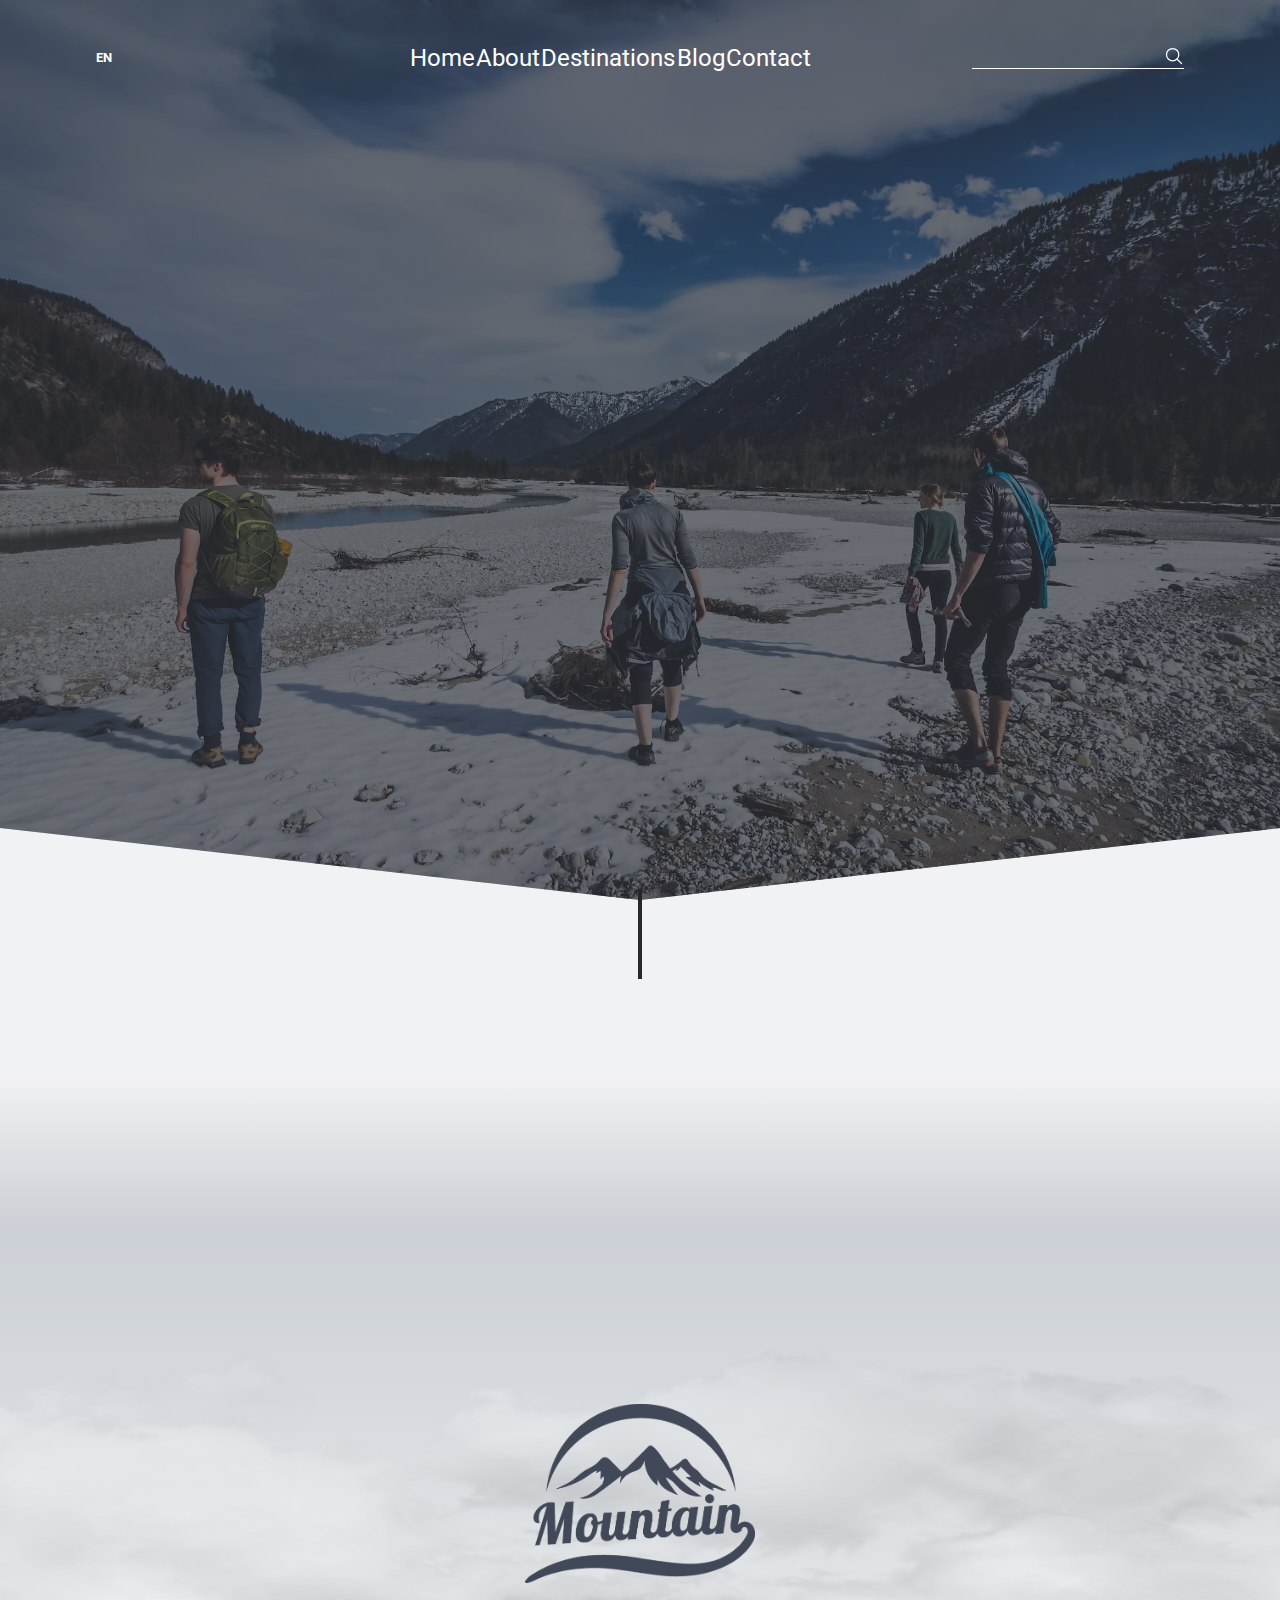
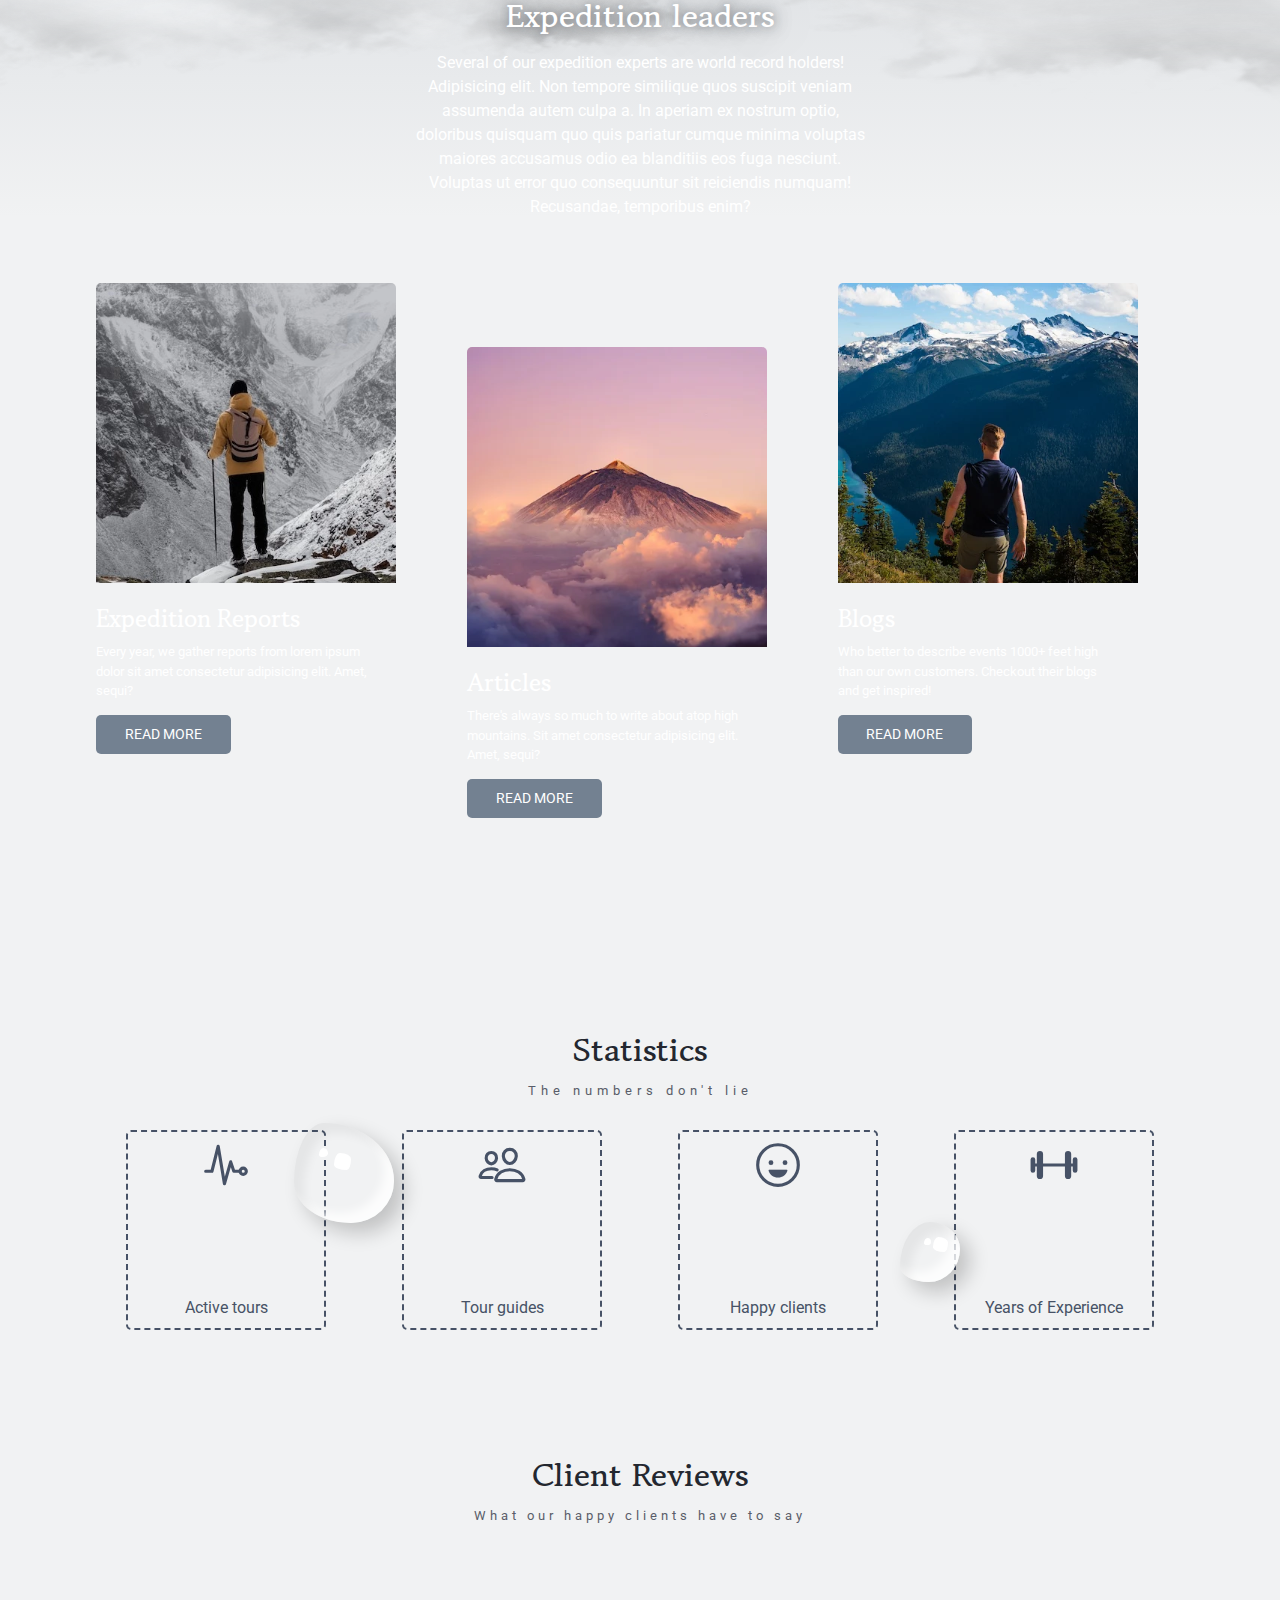
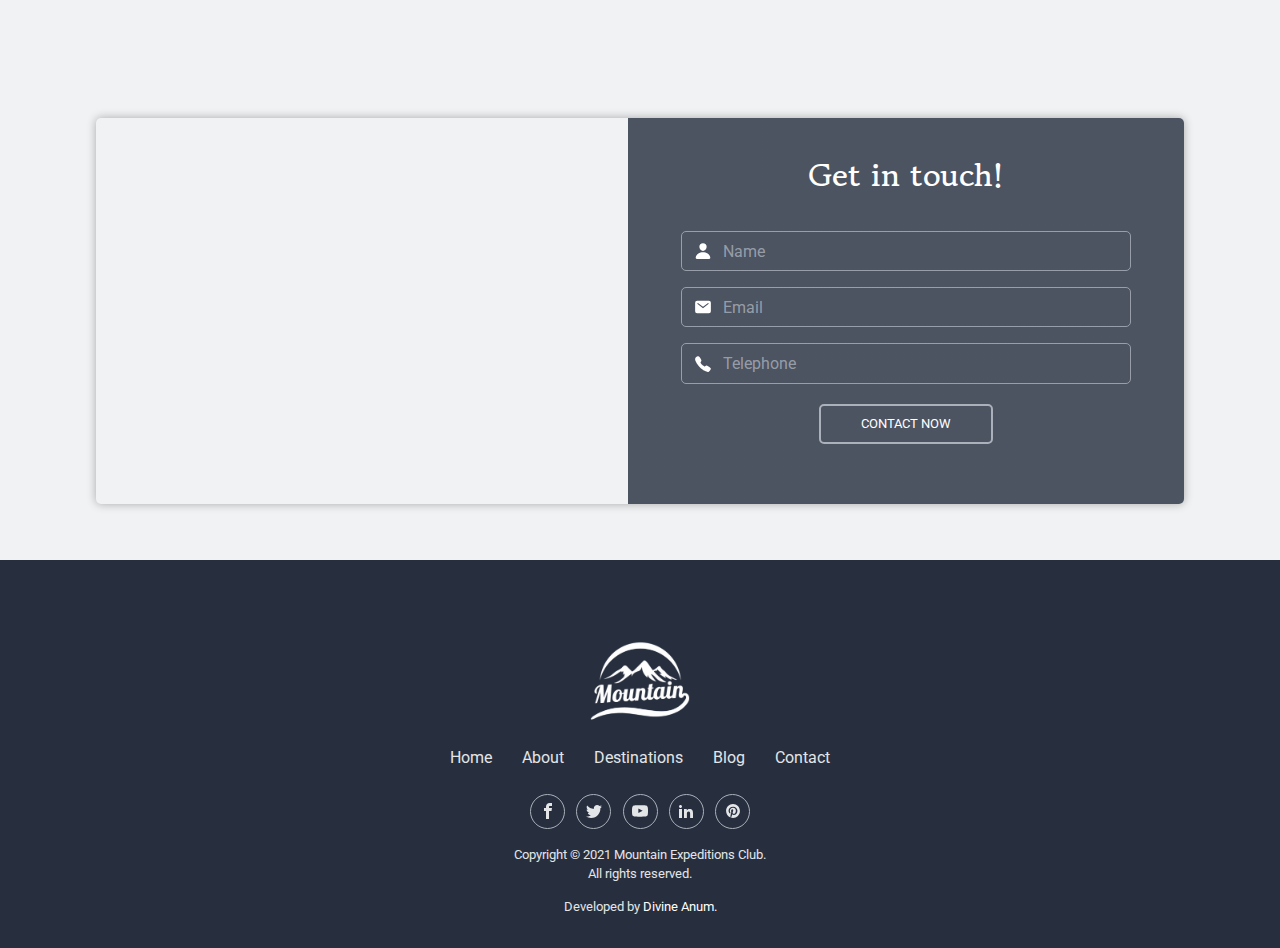
==== src/index.html @ 3cdc239f "css minified and autoprefixed" ====
<!DOCTYPE html>
<html lang="en">
    <head>
        <meta charset="UTF-8" />
        <meta http-equiv="X-UA-Compatible" content="IE=edge" />
        <meta name="viewport" content="width=device-width, initial-scale=1.0" />
        <title>Mountain Expedition Club</title>
        <!-- Google font -->
        <link rel="preconnect" href="https://fonts.googleapis.com" />
        <link rel="preconnect" href="https://fonts.gstatic.com" crossorigin />
        <link href="https://fonts.googleapis.com/css2?family=Gowun+Batang:wght@400;700&family=Roboto:ital,wght@0,300;0,400;1,700;1,900&display=swap" rel="stylesheet" />
        <!-- CSS -->
        <link rel="stylesheet" href="./style.prefix.min.css" />
        <!-- Javascript -->
        <script src="./script.js" defer></script>
    </head>
    <body id="body">

        <!-- Header -->
        <header class="header">
            <nav class="header__main-nav">
                <div class="header__nav-content container">
                    <button type="button" class="header__toggle-btn">
                        <svg class="header__toggle-icon" xmlns="http://www.w3.org/2000/svg" viewBox="0 0 512 512"><line class="line1" x1="80" y1="160" x2="432" y2="160" style="fill:none;stroke-linecap:round;stroke-miterlimit:10;stroke-width:32px"/><line class="line2" x1="80" y1="256" x2="432" y2="256" style="fill:none;stroke-linecap:round;stroke-miterlimit:10;stroke-width:32px"/><line class="line3" x1="80" y1="352" x2="432" y2="352" style="fill:none;stroke-linecap:round;stroke-miterlimit:10;stroke-width:32px"/></svg>
                    </button>
                    <span class="header__language">EN</span>
                    <div class="header__search-wrapper">
                        <input class="header__search" type="text" aria-label="Search">
                        <svg class="header__search-icon" xmlns="http://www.w3.org/2000/svg" viewBox="0 0 512 512"><path d="M221.09,64A157.09,157.09,0,1,0,378.18,221.09,157.1,157.1,0,0,0,221.09,64Z" style="fill:none;stroke-miterlimit:10;stroke-width:32px"/><line x1="338.29" y1="338.29" x2="448" y2="448" style="fill:none;stroke-linecap:round;stroke-miterlimit:10;stroke-width:32px"/></svg>
                    </div>
                    <div class="header__nav-list-container">
                        <ul class="header__nav-list">
                            <li class="header__nav-list-item" style="--i: 1"><a href="#">Home</a></li>
                            <li class="header__nav-list-item" style="--i: 2"><a href="#">About</a></li>
                            <li class="header__nav-list-item" style="--i: 3"><a href="#">Destinations</a></li>
                            <li class="header__nav-list-item" style="--i: 4"><a href="#">Blog</a></li>
                            <li class="header__nav-list-item" style="--i: 5"><a href="#">Contact</a></li>
                        </ul>
                    </div>
                </div>
            </nav>
            
            <div class="header__banner">
                <div class="container header__banner-text-wrapper">
                    <img class="header__banner-logo banner fade-in-top" src="./assets/logos/mountain-logo-white.png" alt="Mountain logo">
                    <h1 class="header__heading banner fade-in-left delay-p5">Welcome to Mountain<br> Expeditions Club!</h1>
                    <p class="header__intro-text banner fade-in-bottom delay-1">Overseers Expeditions, Mountain Challenges<br> Private Guiding & Instructing</p>
                </div>
            </div>
        </header>
        <!-- End Header -->

        <!-- Had to put it outside to prevent clipping -->
        <a class="back-to-top-btn" href="#">
            <svg class="back-to-top-icon" xmlns="http://www.w3.org/2000/svg" viewBox="0 0 512 512"><path d="M414,321.94,274.22,158.82a24,24,0,0,0-36.44,0L98,321.94c-13.34,15.57-2.28,39.62,18.22,39.62H395.82C416.32,361.56,427.38,337.51,414,321.94Z"/></svg>
        </a>
        
        <!-- About Section -->
        <section class="about">
            <div class="container">
                <h2 class="about__heading fade fade-in-bottom">About Us</h2>
                <div class="row">
                    <div class="col">
                        <p class="about__text fade fade-in-left delay-p5"><strong>Mountain Expedition</strong> is a fast growing Swiss-based group founded
                            by an extraterrestrial. Lorem ipsum dolor sit amet consectetur adipisicing elit. Totam, quas.
                        </p>
                        <p class="about__text fade fade-in-right delay-1">Our work <strong>culture</strong> is second to none dolor, sit amet consectetur adipisicing elit. Inventore delectus aliquid, similique error ratione nisi.</p>
                    </div>
                    <div class="col">
                        <p class="about__text fade fade-in-bottom delay-p5">We <strong>prioritize</strong> customer satisfaction dolor sit amet consectetur adipisicing elit. Rem itaque nostrum quod iusto! Sint amet adipisci modi voluptatum iste qui. Maxime ex temporibus vitae praesentium dolorum quas sed inventore dolore?</p>
                        <a href="#" class="about__about-btn fade fade-in-bottom delay-1">Learn More</a>
                    </div>
                </div>
            </div>
        </section>
        <!-- End About Section -->

        <!-- Leaders Section -->
        <section class="leaders">
            <!-- <div aria-hidden="true" class="leaders__helper"></div> -->
            <div class="container">
                <img src="./assets/logos/mountain-logo-alt.png" class="leaders__logo" alt="Mountain logo">
                <h2 class="leaders__heading">
                    Expedition leaders
                </h2>
                <p class="leaders__text">Several of our expedition experts are world record holders! Adipisicing elit. Non tempore similique quos suscipit veniam assumenda autem culpa a. In aperiam ex nostrum optio, doloribus quisquam quo quis pariatur cumque minima voluptas maiores accusamus odio ea blanditiis eos fuga nesciunt. Voluptas ut error quo consequuntur sit reiciendis numquam! Recusandae, temporibus enim?</p>
            </div>
        </section>
        <!-- End Leaders Section -->

        <!-- Activities Section -->
        <section class="activities">
            <div class="container">
                <div class="row">
                    <article class="activities__card">
                        <div class="activities__img-wrapper">
                            <img src="./assets/images/expedition-reports.webp" loading="lazy" alt="Man hiking">
                        </div>
                        <h3 class="activities__card-heading">Expedition Reports</h3>
                        <p class="activities__card-excerpt">Every year, we gather reports from lorem ipsum dolor sit amet consectetur adipisicing elit. Amet, sequi?</p>
                        <a href="#" class="activities__btn">Read More</a>
                    </article>
                    <article class="activities__card">
                        <div class="activities__img-wrapper">
                            <img src="./assets/images/mountain-dawn.webp" loading="lazy" alt="Mountain with clouds at dawn">
                        </div>
                        <h3 class="activities__card-heading">Articles</h3>
                        <p class="activities__card-excerpt">There's always so much to write about atop high mountains. Sit amet consectetur adipisicing elit. Amet, sequi?</p>
                        <a href="#" class="activities__btn">Read More</a>
                    </article>
                    <article class="activities__card">
                        <div class="activities__img-wrapper">
                            <img src="./assets/images/man-facing-water.webp" loading="lazy" alt="Man overlooking lake">
                        </div>
                        <h3 class="activities__card-heading">Blogs</h3>
                        <p class="activities__card-excerpt">Who better to describe events 1000+ feet high than our own customers. Checkout their blogs and get inspired!</p>
                        <a href="#" class="activities__btn">Read More</a>
                    </article>
                </div>
            </div>
        </section>
        <!-- End Activities Section -->

        <!-- Statistics Section -->
        <section class="statistics">
            <div class="droplet" aria-hidden="true"></div>
            <div class="droplet" aria-hidden="true"></div>
            <div class="container">
                <h2 class="statistics__heading">Statistics</h2>
                <p class="statistics__sub-heading">The numbers don't lie</p>
                <div class="row">
                    <article class="statistics__card">
                        <svg class="statistics__icon" xmlns="http://www.w3.org/2000/svg" viewBox="0 0 512 512"><polyline points="48 320 112 320 176 64 240 448 304 224 336 320 400 320" style="fill:none;stroke-linecap:round;stroke-linejoin:round;stroke-width:32px"/><circle cx="432" cy="320" r="32" style="fill:none;stroke-linecap:round;stroke-linejoin:round;stroke-width:32px"/></svg>
                        <span class="statistics__number" data-target="250"></span>
                        <span class="statistics__desc">Active tours</span>
                    </article>
                    <article class="statistics__card">
                        <svg class="statistics__icon" xmlns="http://www.w3.org/2000/svg" viewBox="0 0 512 512"><path d="M402,168c-2.93,40.67-33.1,72-66,72s-63.12-31.32-66-72c-3-42.31,26.37-72,66-72S405,126.46,402,168Z" style="fill:none;stroke-linecap:round;stroke-linejoin:round;stroke-width:32px"/><path d="M336,304c-65.17,0-127.84,32.37-143.54,95.41-2.08,8.34,3.15,16.59,11.72,16.59H467.83c8.57,0,13.77-8.25,11.72-16.59C463.85,335.36,401.18,304,336,304Z" style="fill:none;stroke-miterlimit:10;stroke-width:32px"/><path d="M200,185.94C197.66,218.42,173.28,244,147,244S96.3,218.43,94,185.94C91.61,152.15,115.34,128,147,128S202.39,152.77,200,185.94Z" style="fill:none;stroke-linecap:round;stroke-linejoin:round;stroke-width:32px"/><path d="M206,306c-18.05-8.27-37.93-11.45-59-11.45-52,0-102.1,25.85-114.65,76.2C30.7,377.41,34.88,384,41.72,384H154" style="fill:none;stroke-linecap:round;stroke-miterlimit:10;stroke-width:32px"/></svg>
                        <span class="statistics__number" data-target="640"></span>
                        <span class="statistics__desc">Tour guides</span>
                    </article>
                    <article class="statistics__card">
                        <svg class="statistics__icon" xmlns="http://www.w3.org/2000/svg" viewBox="0 0 512 512"><circle cx="184" cy="232" r="24"/><path d="M256.05,384c-45.42,0-83.62-29.53-95.71-69.83A8,8,0,0,1,168.16,304H343.85a8,8,0,0,1,7.82,10.17C339.68,354.47,301.47,384,256.05,384Z"/><circle cx="328" cy="232" r="24"/><circle cx="256" cy="256" r="208" style="fill:none;stroke-miterlimit:10;stroke-width:32px"/></svg>
                        <span class="statistics__number" data-target="947"></span>
                        <span class="statistics__desc">Happy clients</span>
                    </article>
                    <article class="statistics__card">
                        <svg class="statistics__icon" xmlns="http://www.w3.org/2000/svg" viewBox="0 0 512 512"><line x1="48" y1="256" x2="464" y2="256" style="fill:none;stroke-linecap:round;stroke-linejoin:round;stroke-width:32px"/><rect x="384" y="128" width="32" height="256" rx="16" ry="16" style="fill:none;stroke-linecap:round;stroke-linejoin:round;stroke-width:32px"/><rect x="96" y="128" width="32" height="256" rx="16" ry="16" style="fill:none;stroke-linecap:round;stroke-linejoin:round;stroke-width:32px"/><rect x="32" y="192" width="16" height="128" rx="8" ry="8" style="fill:none;stroke-linecap:round;stroke-linejoin:round;stroke-width:32px"/><rect x="464" y="192" width="16" height="128" rx="8" ry="8" style="fill:none;stroke-linecap:round;stroke-linejoin:round;stroke-width:32px"/></svg>
                        <span class="statistics__number" data-target="68"></span>
                        <span class="statistics__desc">Years of Experience</span>
                    </article>
                </div>
            </div>
        </section>
        <!-- End Statistics Section -->

        <!-- Client Reviews Section -->
        <section class="client-reviews">
            <div class="container">
                <h2 class="client-reviews__heading">Client Reviews</h2>
                <p class="client-reviews__sub-heading">What our happy clients have to say</p>
                <div class="row">
                    <!-- Javascript takes it from here -->
                </div>
            </div>
        </section>
        <!-- End Client Reviews Section -->

        <!-- Contact Us Section -->
        <section class="contact-us">
            <div class="container">
                <div class="row">
                    <div class="contact-us__map-wrapper">
                        <iframe class="contact-us__map" src="https://www.google.com/maps/embed?pb=!1m18!1m12!1m3!1d86462.32809658714!2d8.462736036126149!3d47.3739381966576!2m3!1f0!2f0!3f0!3m2!1i1024!2i768!4f13.1!3m3!1m2!1s0x479009a1f28b55cd%3A0xf8709cfdfee0b920!2sUetliberg!5e0!3m2!1sen!2sgh!4v1629680931646!5m2!1sen!2sgh" style="border:0;" loading="lazy"></iframe>
                    </div>
                    <div class="col">
                        <h2 class="contact-us__heading">Get in touch!</h2>
                        <form>
                            <div class="contact-us__wrapper">
                                <svg class="contact-us__icon" xmlns="http://www.w3.org/2000/svg" viewBox="0 0 512 512"><path d="M332.64,64.58C313.18,43.57,286,32,256,32c-30.16,0-57.43,11.5-76.8,32.38-19.58,21.11-29.12,49.8-26.88,80.78C156.76,206.28,203.27,256,256,256s99.16-49.71,103.67-110.82C361.94,114.48,352.34,85.85,332.64,64.58Z"/><path d="M432,480H80A31,31,0,0,1,55.8,468.87c-6.5-7.77-9.12-18.38-7.18-29.11C57.06,392.94,83.4,353.61,124.8,326c36.78-24.51,83.37-38,131.2-38s94.42,13.5,131.2,38c41.4,27.6,67.74,66.93,76.18,113.75,1.94,10.73-.68,21.34-7.18,29.11A31,31,0,0,1,432,480Z"/></svg>
                                <input class="contact-us__name-input" type="text"  placeholder="Name" aria-label="Name">
                            </div>
                            <div class="contact-us__wrapper">
                                <svg class="contact-us__icon" xmlns="http://www.w3.org/2000/svg" viewBox="0 0 512 512"><path d="M424,80H88a56.06,56.06,0,0,0-56,56V376a56.06,56.06,0,0,0,56,56H424a56.06,56.06,0,0,0,56-56V136A56.06,56.06,0,0,0,424,80Zm-14.18,92.63-144,112a16,16,0,0,1-19.64,0l-144-112a16,16,0,1,1,19.64-25.26L256,251.73,390.18,147.37a16,16,0,0,1,19.64,25.26Z"/></svg>
                                <input class="contact-us__email-input" type="email" placeholder="Email" aria-label="Email">
                            </div>
                            <div class="contact-us__wrapper">
                                <svg class="contact-us__icon" xmlns="http://www.w3.org/2000/svg" viewBox="0 0 512 512"><path d="M391,480c-19.52,0-46.94-7.06-88-30-49.93-28-88.55-53.85-138.21-103.38C116.91,298.77,93.61,267.79,61,208.45c-36.84-67-30.56-102.12-23.54-117.13C45.82,73.38,58.16,62.65,74.11,52A176.3,176.3,0,0,1,102.75,36.8c1-.43,1.93-.84,2.76-1.21,4.95-2.23,12.45-5.6,21.95-2,6.34,2.38,12,7.25,20.86,16,18.17,17.92,43,57.83,52.16,77.43,6.15,13.21,10.22,21.93,10.23,31.71,0,11.45-5.76,20.28-12.75,29.81-1.31,1.79-2.61,3.5-3.87,5.16-7.61,10-9.28,12.89-8.18,18.05,2.23,10.37,18.86,41.24,46.19,68.51s57.31,42.85,67.72,45.07c5.38,1.15,8.33-.59,18.65-8.47,1.48-1.13,3-2.3,4.59-3.47,10.66-7.93,19.08-13.54,30.26-13.54h.06c9.73,0,18.06,4.22,31.86,11.18,18,9.08,59.11,33.59,77.14,51.78,8.77,8.84,13.66,14.48,16.05,20.81,3.6,9.53.21,17-2,22-.37.83-.78,1.74-1.21,2.75a176.49,176.49,0,0,1-15.29,28.58c-10.63,15.9-21.4,28.21-39.38,36.58A67.42,67.42,0,0,1,391,480Z"/></svg>
                                <input class="contact-us__tel-input" placeholder="Telephone" aria-label="Telephone">
                            </div>
                            <button class="contact-us__submit-btn" type="submit">Contact now</button>
                        </div>
                    </form>
                </div>
            </div>
        </section>
        <!-- End Contact Us Section -->
        
        <!-- Footer -->
        <footer class="footer">
            <div class="container">
                <img class="footer__logo" src="./assets/logos/mountain-logo-white.png" alt="Mountain logo">
                <ul class="footer__nav-list">
                            <li class="footer__nav-list-item"><a href="#">Home</a></li>
                            <li class="footer__nav-list-item"><a href="#">About</a></li>
                            <li class="footer__nav-list-item"><a href="#">Destinations</a></li>
                            <li class="footer__nav-list-item"><a href="#">Blog</a></li>
                            <li class="footer__nav-list-item"><a href="#">Contact</a></li>
                </ul>
                <ul class="footer__social-icons">
                        <li class="footer__social-icon">
                            <svg version="1.1" xmlns="http://www.w3.org/2000/svg" xmlns:xlink="http://www.w3.org/1999/xlink" width="16" height="16" viewBox="0 0 16 16">
                                <path d="M9.5 3h2.5v-3h-2.5c-1.93 0-3.5 1.57-3.5 3.5v1.5h-2v3h2v8h3v-8h2.5l0.5-3h-3v-1.5c0-0.271 0.229-0.5 0.5-0.5z"></path>
                            </svg>
                        </li>
                        <li class="footer__social-icon">
                            <svg version="1.1" xmlns="http://www.w3.org/2000/svg" xmlns:xlink="http://www.w3.org/1999/xlink" width="16" height="16" viewBox="0 0 16 16">
                                <path d="M16 3.538c-0.588 0.263-1.222 0.438-1.884 0.516 0.678-0.406 1.197-1.050 1.444-1.816-0.634 0.375-1.338 0.65-2.084 0.797-0.6-0.638-1.453-1.034-2.397-1.034-1.813 0-3.281 1.469-3.281 3.281 0 0.256 0.028 0.506 0.084 0.747-2.728-0.138-5.147-1.444-6.766-3.431-0.281 0.484-0.444 1.050-0.444 1.65 0 1.138 0.578 2.144 1.459 2.731-0.538-0.016-1.044-0.166-1.488-0.409 0 0.013 0 0.028 0 0.041 0 1.591 1.131 2.919 2.634 3.219-0.275 0.075-0.566 0.116-0.866 0.116-0.212 0-0.416-0.022-0.619-0.059 0.419 1.303 1.631 2.253 3.066 2.281-1.125 0.881-2.538 1.406-4.078 1.406-0.266 0-0.525-0.016-0.784-0.047 1.456 0.934 3.181 1.475 5.034 1.475 6.037 0 9.341-5.003 9.341-9.341 0-0.144-0.003-0.284-0.009-0.425 0.641-0.459 1.197-1.038 1.637-1.697z"></path>
                            </svg>
                        </li>
                        <li class="footer__social-icon">
                            <svg version="1.1" xmlns="http://www.w3.org/2000/svg" xmlns:xlink="http://www.w3.org/1999/xlink" width="16" height="16" viewBox="0 0 16 16">
                                <path d="M15.841 4.8c0 0-0.156-1.103-0.637-1.587-0.609-0.637-1.291-0.641-1.603-0.678-2.237-0.163-5.597-0.163-5.597-0.163h-0.006c0 0-3.359 0-5.597 0.163-0.313 0.038-0.994 0.041-1.603 0.678-0.481 0.484-0.634 1.587-0.634 1.587s-0.159 1.294-0.159 2.591v1.213c0 1.294 0.159 2.591 0.159 2.591s0.156 1.103 0.634 1.588c0.609 0.637 1.409 0.616 1.766 0.684 1.281 0.122 5.441 0.159 5.441 0.159s3.363-0.006 5.6-0.166c0.313-0.037 0.994-0.041 1.603-0.678 0.481-0.484 0.637-1.588 0.637-1.588s0.159-1.294 0.159-2.591v-1.213c-0.003-1.294-0.162-2.591-0.162-2.591zM6.347 10.075v-4.497l4.322 2.256-4.322 2.241z"></path>
                            </svg>
                        </li>
                        <li class="footer__social-icon">
                            <svg version="1.1" xmlns="http://www.w3.org/2000/svg" xmlns:xlink="http://www.w3.org/1999/xlink" width="16" height="16" viewBox="0 0 16 16">
                                <path d="M6 6h2.767v1.418h0.040c0.385-0.691 1.327-1.418 2.732-1.418 2.921 0 3.461 1.818 3.461 4.183v4.817h-2.885v-4.27c0-1.018-0.021-2.329-1.5-2.329-1.502 0-1.732 1.109-1.732 2.255v4.344h-2.883v-9z"></path>
                                <path d="M1 6h3v9h-3v-9z"></path>
                                <path d="M4 3.5c0 0.828-0.672 1.5-1.5 1.5s-1.5-0.672-1.5-1.5c0-0.828 0.672-1.5 1.5-1.5s1.5 0.672 1.5 1.5z"></path>
                            </svg>
                        </li>
                        <li class="footer__social-icon">
                            <svg version="1.1" xmlns="http://www.w3.org/2000/svg" xmlns:xlink="http://www.w3.org/1999/xlink" width="16" height="16" viewBox="0 0 16 16">
                                <path d="M8 1.069c-3.828 0-6.931 3.103-6.931 6.931 0 2.938 1.828 5.444 4.406 6.453-0.059-0.547-0.116-1.391 0.025-1.988 0.125-0.541 0.813-3.444 0.813-3.444s-0.206-0.416-0.206-1.028c0-0.963 0.559-1.684 1.253-1.684 0.591 0 0.878 0.444 0.878 0.975 0 0.594-0.378 1.484-0.575 2.306-0.166 0.691 0.344 1.253 1.025 1.253 1.231 0 2.178-1.3 2.178-3.175 0-1.659-1.194-2.819-2.894-2.819-1.972 0-3.128 1.478-3.128 3.009 0 0.597 0.228 1.234 0.516 1.581 0.056 0.069 0.066 0.128 0.047 0.2-0.053 0.219-0.169 0.691-0.194 0.787-0.031 0.128-0.1 0.153-0.231 0.094-0.866-0.403-1.406-1.669-1.406-2.684 0-2.188 1.587-4.194 4.578-4.194 2.403 0 4.272 1.712 4.272 4.003 0 2.388-1.506 4.313-3.597 4.313-0.703 0-1.362-0.366-1.588-0.797 0 0-0.347 1.322-0.431 1.647-0.156 0.603-0.578 1.356-0.862 1.816 0.65 0.2 1.337 0.309 2.053 0.309 3.828 0 6.931-3.103 6.931-6.931 0-3.831-3.103-6.934-6.931-6.934z"></path>
                            </svg>
                        </li>
                </ul>
                <p class="footer__copyright">Copyright &copy; 2021 Mountain Expeditions Club.</p>
                <p class="footer__copyright">All rights reserved.</p>
                <p class="footer__developer">Developed by <a href="https://github.com/CHR-onicles">Divine Anum.</a></p>
            </div>
        </footer>
        <!-- End Footer -->

    </body>
</html>
---- src/style.prefix.min.css ----
:root{--ff-accent:"Gowun Batang",serif;--ff-primary:"Roboto",sans-serif;--clr-white:hsl(220,6%,90%);--clr-gray-light:hsl(233,5%,61%);--clr-gray:hsl(225,8%,38%);--clr-black:hsl(220,15%,16%);--clr-primary-v-light:#aab1bb;--clr-primary-light:hsl(212,12%,51%);--clr-primary:hsl(219,18%,34%);--clr-primary-desat:hsl(219,12%,34%);--clr-primary-dark:hsl(220,24%,20%);--transition:all 0.3s;--radius:5px}*,*::before,*::after{padding:0;margin:0;-webkit-box-sizing:border-box;box-sizing:border-box}html{scroll-behavior:smooth}body{font-family:var(--ff-primary);background:hsl(220,6%,95%);line-height:1.5;position:relative;overflow:overlay}img,iframe{max-width:100%}a{text-decoration:none}h1,h2,h3{font-family:var(--ff-accent);line-height:1.1}::-webkit-scrollbar{width:15px}::-webkit-scrollbar-thumb{background:hsla(0,0%,0%,.6);border:4px solid transparent;background-clip:content-box;border-radius:20px}.container{width:min(85vw,70.5rem);margin:0 auto}.row{display:-webkit-box;display:-ms-flexbox;display:flex}.no-scroll{overflow:hidden}.fade-in-left,.fade-in-right,.fade-in-top,.fade-in-bottom{opacity:0;-webkit-transition:opacity 0.7s,-webkit-transform 0.7s;transition:opacity 0.7s,-webkit-transform 0.7s;-o-transition:transform 0.7s,opacity 0.7s;transition:transform 0.7s,opacity 0.7s;transition:transform 0.7s,opacity 0.7s,-webkit-transform 0.7s}.fade-in-left{-webkit-transform:translateX(-20px);-ms-transform:translateX(-20px);transform:translateX(-20px)}.fade-in-right{-webkit-transform:translateX(20px);-ms-transform:translateX(20px);transform:translateX(20px)}.fade-in-top{-webkit-transform:translateY(-20px);-ms-transform:translateY(-20px);transform:translateY(-20px)}.fade-in-bottom{-webkit-transform:translateY(20px);-ms-transform:translateY(20px);transform:translateY(20px)}.delay-p3{-webkit-transition-delay:0.3s;-o-transition-delay:0.3s;transition-delay:0.3s}.delay-p4{-webkit-transition-delay:0.4s;-o-transition-delay:0.4s;transition-delay:0.4s}.delay-p5{-webkit-transition-delay:0.5s;-o-transition-delay:0.5s;transition-delay:0.5s}.delay-1{-webkit-transition-delay:1s;-o-transition-delay:1s;transition-delay:1s}.delay-1p5{-webkit-transition-delay:1.5s;-o-transition-delay:1.5s;transition-delay:1.5s}.delay-2{-webkit-transition-delay:2s;-o-transition-delay:2s;transition-delay:2s}.delay-2p5{-webkit-transition-delay:2.5s;-o-transition-delay:2.5s;transition-delay:2.5s}.appear{opacity:1;-webkit-transform:translate(0);-ms-transform:translate(0);transform:translate(0)}@-webkit-keyframes clouds{0%{background-position:50% 0%;-webkit-transform:scale(1.05);transform:scale(1.05)}20%{-webkit-transform:scale(1.1);transform:scale(1.1)}30%{-webkit-transform:scale(1.2);transform:scale(1.2)}40%{-webkit-transform:scale(1.3);transform:scale(1.3)}50%{-webkit-transform:scale(1.4);transform:scale(1.4)}60%{-webkit-transform:scale(1.5);transform:scale(1.5)}70%{-webkit-transform:scale(1.4);transform:scale(1.4)}80%{-webkit-transform:scale(1.3);transform:scale(1.3)}90%{-webkit-transform:scale(1.2);transform:scale(1.2)}100%{background-position:-550% 0%;-webkit-transform:scale(1.1);transform:scale(1.1)}}@keyframes clouds{0%{background-position:50% 0%;-webkit-transform:scale(1.05);transform:scale(1.05)}20%{-webkit-transform:scale(1.1);transform:scale(1.1)}30%{-webkit-transform:scale(1.2);transform:scale(1.2)}40%{-webkit-transform:scale(1.3);transform:scale(1.3)}50%{-webkit-transform:scale(1.4);transform:scale(1.4)}60%{-webkit-transform:scale(1.5);transform:scale(1.5)}70%{-webkit-transform:scale(1.4);transform:scale(1.4)}80%{-webkit-transform:scale(1.3);transform:scale(1.3)}90%{-webkit-transform:scale(1.2);transform:scale(1.2)}100%{background-position:-550% 0%;-webkit-transform:scale(1.1);transform:scale(1.1)}}@-webkit-keyframes pulse{from{-webkit-transform:scale(1);transform:scale(1);opacity:.75}to{-webkit-transform:scale(1.4);transform:scale(1.4);opacity:0}}@keyframes pulse{from{-webkit-transform:scale(1);transform:scale(1);opacity:.75}to{-webkit-transform:scale(1.4);transform:scale(1.4);opacity:0}}@-webkit-keyframes droplets-wiggle{10%{border-radius:33% 74% 53% 59% / 61% 62% 47% 48%}20%{border-radius:26% 68% 43% 51% / 59% 68% 42% 50%}30%{border-radius:26% 71% 43% 48% / 52% 58% 62% 70%}40%{border-radius:16% 78% 33% 50% / 29% 78% 32% 20%}50%{border-radius:40% 28% 50% 45% / 19% 68% 40% 35%}60%{border-radius:39% 18% 53% 30% / 78% 47% 89% 18%}70%{border-radius:30% 70% 43% 57% / 59% 58% 42% 41%}80%{border-radius:33% 74% 53% 59% / 61% 62% 47% 48%}90%{border-radius:30% 70% 52% 57% / 60% 58% 32% 30%}100%{border-radius:20% 75% 39% 50% / 30% 59% 27% 75%}}@keyframes droplets-wiggle{10%{border-radius:33% 74% 53% 59% / 61% 62% 47% 48%}20%{border-radius:26% 68% 43% 51% / 59% 68% 42% 50%}30%{border-radius:26% 71% 43% 48% / 52% 58% 62% 70%}40%{border-radius:16% 78% 33% 50% / 29% 78% 32% 20%}50%{border-radius:40% 28% 50% 45% / 19% 68% 40% 35%}60%{border-radius:39% 18% 53% 30% / 78% 47% 89% 18%}70%{border-radius:30% 70% 43% 57% / 59% 58% 42% 41%}80%{border-radius:33% 74% 53% 59% / 61% 62% 47% 48%}90%{border-radius:30% 70% 52% 57% / 60% 58% 32% 30%}100%{border-radius:20% 75% 39% 50% / 30% 59% 27% 75%}}@-webkit-keyframes shiny-btn{0%{-webkit-transform:scale(0) rotate(45deg);transform:scale(0) rotate(45deg);opacity:0}13.333%{-webkit-transform:scale(0) rotate(45deg);transform:scale(0) rotate(45deg);opacity:.5}13.5%{-webkit-transform:scale(4) rotate(45deg);transform:scale(4) rotate(45deg);opacity:1}16.667%{-webkit-transform:scale(50) rotate(45deg);transform:scale(50) rotate(45deg);opacity:0}100%{-webkit-transform:scale(50) rotate(45deg);transform:scale(50) rotate(45deg);opacity:0}}@keyframes shiny-btn{0%{-webkit-transform:scale(0) rotate(45deg);transform:scale(0) rotate(45deg);opacity:0}13.333%{-webkit-transform:scale(0) rotate(45deg);transform:scale(0) rotate(45deg);opacity:.5}13.5%{-webkit-transform:scale(4) rotate(45deg);transform:scale(4) rotate(45deg);opacity:1}16.667%{-webkit-transform:scale(50) rotate(45deg);transform:scale(50) rotate(45deg);opacity:0}100%{-webkit-transform:scale(50) rotate(45deg);transform:scale(50) rotate(45deg);opacity:0}}.header{min-height:100vh;color:#fff;display:-webkit-box;display:-ms-flexbox;display:flex;-webkit-box-pack:center;-ms-flex-pack:center;justify-content:center;-webkit-box-align:center;-ms-flex-align:center;align-items:center;-webkit-transform:translateX(0);-ms-transform:translateX(0);transform:translateX(0)}.header::before{--clr-black:hsla(220,15%,16%,.6);background:-webkit-gradient(linear,left bottom,left top,from(var(--clr-black)),to(var(--clr-black))),url(./assets/images/mobile/hero.webp) no-repeat center / cover;background:-o-linear-gradient(bottom,var(--clr-black),var(--clr-black)),url(./assets/images/mobile/hero.webp) no-repeat center / cover;background:linear-gradient(to top,var(--clr-black),var(--clr-black)),url(./assets/images/mobile/hero.webp) no-repeat center / cover;-webkit-clip-path:polygon(0 0,100% 0,100% 92%,50% 100%,0 92%);clip-path:polygon(0 0,100% 0,100% 92%,50% 100%,0 92%);overflow:hidden;content:"";position:absolute;inset:0;z-index:-1}.header__nav-content{width:0}.header__toggle-btn{background:none;border:none;position:fixed;top:1rem;right:1rem;-webkit-transform:translateX(0);-ms-transform:translateX(0);transform:translateX(0);-webkit-transition:-webkit-transform 0.6s;transition:-webkit-transform 0.6s;-o-transition:transform 0.6s;transition:transform 0.6s;transition:transform 0.6s,-webkit-transform 0.6s}.header__toggle-btn:hover{cursor:pointer}.header.nav-active .header__toggle-btn{z-index:99}.header__toggle-icon{width:35px;stroke:#fff;-webkit-transition:stroke 0.6s;-o-transition:stroke 0.6s;transition:stroke 0.6s}.header__language{position:absolute;left:50%;-webkit-transform:translate(-50%,-10px);-ms-transform:translate(-50%,-10px);transform:translate(-50%,-10px);bottom:1rem;opacity:0;width:0;font-size:.8125rem;font-weight:700;-webkit-transition:opacity 0.3s,-webkit-transform 0.1s;transition:opacity 0.3s,-webkit-transform 0.1s;-o-transition:opacity 0.3s,transform 0.1s;transition:opacity 0.3s,transform 0.1s;transition:opacity 0.3s,transform 0.1s,-webkit-transform 0.1s;z-index:51}.header.nav-active .header__language{opacity:1;width:auto;-webkit-transform:translate(-50%,0);-ms-transform:translate(-50%,0);transform:translate(-50%,0)}.header__search-wrapper{position:absolute;left:50%;-webkit-transform:translateX(-50%);-ms-transform:translateX(-50%);transform:translateX(-50%);bottom:4.5rem;width:-webkit-min-content;width:-moz-min-content;width:min-content;height:20px;z-index:51}.header__search{background:transparent;border:none;padding-right:1.8em;outline:none;color:#fff;font-size:.9rem;-webkit-transform:scale(0);-ms-transform:scale(0);transform:scale(0);-webkit-transform-origin:bottom right;-ms-transform-origin:bottom right;transform-origin:bottom right;-webkit-transition:-webkit-transform 1s 0.3s;transition:-webkit-transform 1s 0.3s;-o-transition:transform 1s 0.3s;transition:transform 1s 0.3s;transition:transform 1s 0.3s,-webkit-transform 1s 0.3s;pointer-events:none}.header.nav-active .header__search{pointer-events:all;border-bottom:2px solid var(--clr-primary-v-light);-webkit-transform:scale(1);-ms-transform:scale(1);transform:scale(1)}.header__search-icon{position:absolute;top:-3px;right:0;opacity:0;width:0;stroke:#fff;-webkit-transition:all 0.4s;-o-transition:all 0.4s;transition:all 0.4s}.header.nav-active .header__search-icon{width:20px;opacity:1}.header__nav-list-container{position:absolute;top:0;right:0;width:0;height:100%;overflow:hidden;opacity:0;-webkit-transform:rotateY(90deg);transform:rotateY(90deg);-webkit-transition:all 0.4s;-o-transition:all 0.4s;transition:all 0.4s;z-index:50;-webkit-clip-path:polygon(0 0,100% 0,100% 92%,50% 100%,0 92%);clip-path:polygon(0 0,100% 0,100% 92%,50% 100%,0 92%)}.header.nav-active .header__nav-list-container{-webkit-transform:rotate(0deg);-ms-transform:rotate(0deg);transform:rotate(0deg);opacity:1;width:100%;height:100%}.header__nav-list{display:-webkit-box;display:-ms-flexbox;display:flex;-webkit-box-orient:vertical;-webkit-box-direction:normal;-ms-flex-direction:column;flex-direction:column;-webkit-box-pack:center;-ms-flex-pack:center;justify-content:center;-webkit-box-align:center;-ms-flex-align:center;align-items:center;height:100%;padding:2em;background:var(--clr-primary);list-style-type:none}.header__nav-list-item{padding:.5em 0;margin:.5em 0;text-align:center}.header__nav-list-item:first-child{margin-top:-3em}.header__nav-list-item a{color:#fff;font-family:var(--ff-accent);font-size:1.5rem;opacity:0;-webkit-transition:all 0.4s linear;-o-transition:all 0.4s linear;transition:all 0.4s linear;-webkit-transition-delay:calc(0.15s * var(--i));-o-transition-delay:calc(0.15s * var(--i));transition-delay:calc(0.15s * var(--i))}.header.nav-active .header__nav-list-item a{opacity:1}.header__toggle-icon .line1,.header__toggle-icon .line2,.header__toggle-icon .line3{-webkit-transform:rotateZ(0deg);-ms-transform:rotate(0deg);transform:rotateZ(0deg);-webkit-transition:opacity 0.5s ease,-webkit-transform 0.5s ease;transition:opacity 0.5s ease,-webkit-transform 0.5s ease;-o-transition:transform 0.5s ease,opacity 0.5s ease;transition:transform 0.5s ease,opacity 0.5s ease;transition:transform 0.5s ease,opacity 0.5s ease,-webkit-transform 0.5s ease}.header__toggle-icon .line1{-webkit-transform-origin:left top;-ms-transform-origin:left top;transform-origin:left top}.header__toggle-icon .line3{-webkit-transform-origin:left bottom;-ms-transform-origin:left bottom;transform-origin:left bottom}.header.nav-active .header__toggle-icon .line1{-webkit-transform:translate(30%,-13%) rotateZ(41deg);-ms-transform:translate(30%,-13%) rotate(41deg);transform:translate(30%,-13%) rotateZ(41deg)}.header.nav-active .header__toggle-icon .line2{width:0;opacity:0}.header.nav-active .header__toggle-icon .line3{-webkit-transform:translate(30%,0%) rotateZ(-41deg);-ms-transform:translate(30%,0%) rotate(-41deg);transform:translate(30%,0%) rotateZ(-41deg)}.header__banner{display:-webkit-box;display:-ms-flexbox;display:flex;-webkit-box-orient:vertical;-webkit-box-direction:normal;-ms-flex-direction:column;flex-direction:column;-webkit-box-pack:center;-ms-flex-pack:center;justify-content:center;-webkit-box-align:center;-ms-flex-align:center;align-items:center}.header__banner-logo,.leaders__logo{display:block;width:150px;margin:0 auto}.header__banner-text-wrapper{text-align:center}.header__heading{font-size:2.5rem;margin-top:.8em}.header__intro-text{margin-top:1.5rem;font-family:var(--ff-primary);font-size:.8125rem;font-style:italic}.back-to-top-btn{display:-webkit-box;display:-ms-flexbox;display:flex;-webkit-box-pack:center;-ms-flex-pack:center;justify-content:center;place-items:center;position:fixed;bottom:.6rem;right:.6rem;width:40px;height:40px;background:var(--clr-black);border-radius:50%;z-index:99;opacity:0;-webkit-transform:translateY(10px);-ms-transform:translateY(10px);transform:translateY(10px);-webkit-transition:opacity 0.4s,-webkit-transform 0.4s;transition:opacity 0.4s,-webkit-transform 0.4s;-o-transition:transform 0.4s,opacity 0.4s;transition:transform 0.4s,opacity 0.4s;transition:transform 0.4s,opacity 0.4s,-webkit-transform 0.4s}.back-to-top-btn::before{content:"";position:absolute;inset:0;border-radius:50%;z-index:-1}.back-to-top-btn.active{opacity:1;-webkit-transform:translateY(0);-ms-transform:translateY(0);transform:translateY(0)}.back-to-top-btn.active::before{background:var(--clr-primary-light);-webkit-animation:pulse 3s ease infinite;animation:pulse 3s ease infinite}.back-to-top-icon{fill:var(--clr-white);width:30px}.about{margin-top:4.5em;position:relative;background:-webkit-gradient(linear,left bottom,left top,from(hsla(212,12%,51%,.3)),color-stop(60%,hsla(220,6%,95%,1)));background:-o-linear-gradient(bottom,hsla(212,12%,51%,.3),hsla(220,6%,95%,1) 60%);background:linear-gradient(to top,hsla(212,12%,51%,.3),hsla(220,6%,95%,1) 60%)}.about::before{content:"";position:absolute;top:-5.2em;left:50%;-webkit-transform:translateX(-50%);-ms-transform:translateX(-50%);transform:translateX(-50%);height:90px;width:4px;background:var(--clr-black);-webkit-transition:opacity 0.6s;-o-transition:opacity 0.6s;transition:opacity 0.6s}#body.no-scroll .about::before{opacity:0}.about__heading{padding-top:.6em;text-align:center;font-weight:700}.about .row{display:block;text-align:center;color:var(--clr-black)}.about__text{margin:.8em auto 0;width:min(90%,45ch)}.about__about-btn,.activities__btn{display:inline-block;position:relative;padding:.6em 2em;margin:1em 0;background:var(--clr-black);border-radius:var(--radius);color:var(--clr-white);font-size:.9rem;-webkit-transition:all .4s;-o-transition:all .4s;transition:all .4s;text-transform:uppercase;z-index:1;overflow:hidden}.about__about-btn::before{content:"";position:absolute;bottom:0;left:0;width:100%;height:0;background:var(--clr-primary);-webkit-transition:all .4s;-o-transition:all .4s;transition:all .4s;z-index:-1}.about__about-btn:hover::before{top:0;height:100%}.leaders{padding-top:6em;position:relative;min-height:100vh;background:-webkit-gradient(linear,left top,left bottom,from(hsla(212,12%,51%,.3)),to(hsla(212,12%,51%,0)));background:-o-linear-gradient(hsla(212,12%,51%,.3),hsla(212,12%,51%,0));background:linear-gradient(hsla(212,12%,51%,.3),hsla(212,12%,51%,0));border:none;color:#fff;text-align:center;overflow:hidden}.leaders .container{z-index:1}.leaders__logo{margin-top:6em}.leaders__heading{--clr-black:hsla(220,15%,16%,.4);margin-top:.5em;font-size:2rem;text-shadow:0 0 10px var(--clr-black),0 0 20px var(--clr-black),0 0 50px var(--clr-black)}.leaders::before{content:"";position:absolute;top:20%;left:0;width:100%;min-height:100vh;background:url(./assets/images/mobile/expedition.png) center / cover no-repeat;-webkit-filter:saturate(150%);filter:saturate(150%);z-index:-3}.leaders::after{content:"";position:absolute;top:20%;left:0;width:100%;min-height:300px;background:url(./assets/images/cloud2.png) center / cover repeat;background-size:200% 100%;z-index:-1;-webkit-animation:clouds 120s linear infinite;animation:clouds 120s linear infinite}.leaders__text{margin:1em auto 0;max-width:50ch}.activities{--clr-black:hsla(220,25%,16%,.8);--bg-img:none;position:relative;width:100%;color:#fff;text-align:center;padding:13em 0 8em;margin-top:-6.5rem;overflow:hidden}.activities::before{content:"";position:absolute;inset:0;background:var(--bg-img);-webkit-clip-path:polygon(0 0,100% 5%,100% 95%,0 100%);clip-path:polygon(0 0,100% 5%,100% 95%,0 100%);z-index:-2}.activities .row{display:block}.activities__card+.activities__card{margin-top:4em}.activities__card-heading{font-size:1.5rem}.activities__card-excerpt{margin:.8em auto 0;font-size:.8125rem;max-width:45ch}.activities__img-wrapper{width:min(100%,300px);min-height:300px;margin:0 auto;border-radius:var(--radius);overflow:hidden}.activities__img-wrapper img{-webkit-transition:-webkit-transform .5s;transition:-webkit-transform .5s;-o-transition:transform .5s;transition:transform .5s;transition:transform .5s,-webkit-transform .5s}.activities__img-wrapper:hover{cursor:pointer}.activities__img-wrapper:hover img{-webkit-transform:scale(1.1);-ms-transform:scale(1.1);transform:scale(1.1)}.activities__btn{color:var(--clr-white);background:var(--clr-primary-light);margin-bottom:0;color:inherit}.activities__btn::before{content:"";position:absolute;top:0;right:0;height:100%;width:0;background:var(--clr-primary-dark);-webkit-transition:all .4s;-o-transition:all .4s;transition:all .4s;z-index:-1}.activities__btn:hover{cursor:pointer;-webkit-box-shadow:0 0 8px hsla(212,12%,51%,.5);box-shadow:0 0 8px hsla(212,12%,51%,.5)}.activities__btn:hover::before{left:0;width:100%}.statistics{text-align:center;margin-top:5em;border:none;position:relative}.droplet{position:absolute;background:transparent;-webkit-box-shadow:inset 10px 10px 10px rgba(0,0,0,.05),inset -10px -10px 10px rgba(255,255,255,.8),10px 10px 20px rgba(0,0,0,.2);box-shadow:inset 10px 10px 10px rgba(0,0,0,.05),inset -10px -10px 10px rgba(255,255,255,.8),10px 10px 20px rgba(0,0,0,.2);-webkit-animation:droplets-wiggle 40s linear infinite;animation:droplets-wiggle 40s linear infinite}.droplet:nth-child(1){top:0;left:5vw;width:100px;height:100px;border-radius:30% 70% 43% 57% / 59% 58% 42% 41%}.droplet:nth-child(1)::before,.droplet:nth-child(1)::after{content:"";position:absolute;background:#fff}.droplet:nth-child(1)::before{top:30%;left:40%;width:17px;height:17px;border-radius:36% 64% 24% 76% / 69% 37% 63% 31%}.droplet:nth-child(1)::after{top:25%;left:25%;width:9px;height:9px;border-radius:50% 50% 58% 42% / 74% 59% 41% 26%}.droplet:nth-child(2){bottom:10vw;right:10vw;width:60px;height:60px;border-radius:50% 50% 52% 48% / 74% 45% 55% 26%;-webkit-animation-delay:5s;animation-delay:5s}.droplet:nth-child(2)::before,.droplet:nth-child(2)::after{content:"";position:absolute;background:#fff}.droplet:nth-child(2)::before{top:25%;left:55%;width:15px;height:15px;border-radius:36% 64% 24% 76% / 69% 37% 63% 31%}.droplet:nth-child(2)::after{top:27%;left:40%;width:7px;height:7px;border-radius:50% 50% 58% 42% / 74% 59% 41% 26%}.statistics__heading,.client-reviews__heading{font-size:2rem;color:var(--clr-black)}.statistics__sub-heading,.client-reviews__sub-heading{font-family:var(--ff-primary);font-weight:400;font-size:.8125rem;margin-top:1em;letter-spacing:5px;color:var(--clr-gray)}.statistics .row{display:block}.statistics__card{display:-webkit-box;display:-ms-flexbox;display:flex;-webkit-box-orient:vertical;-webkit-box-direction:normal;-ms-flex-direction:column;flex-direction:column;-webkit-box-align:center;-ms-flex-align:center;align-items:center;-webkit-box-pack:justify;-ms-flex-pack:justify;justify-content:space-between;border:2px dashed var(--clr-primary);padding:.5em 0;margin:1em auto;width:200px;height:200px;font-family:var(--ff-primary);color:var(--clr-primary);text-align:center;border-radius:var(--radius)}.statistics__icon,.statistics__icon *{stroke:var(--clr-primary);fill:var(--clr-primary)}.statistics__icon{display:block;width:50px}.statistics__number{display:block;font-size:3rem;font-family:var(--ff-accent);color:var(--clr-black);font-weight:700}.statistics__desc{display:inline-block;font-size:1rem}.client-reviews{margin-top:7rem;text-align:center}.client-reviews .row{display:block}.client-reviews__sub-heading{letter-spacing:4px}.client-reviews__card{padding:1em;border-radius:var(--radius);margin:2em auto;max-width:28.125rem;min-height:16.875rem;-webkit-box-shadow:0 5px 10px rgba(0,0,0,.15);box-shadow:0 5px 10px rgba(0,0,0,.15);color:var(--clr-black)}.client-reviews__card:nth-child(1){margin-top:2.5em}.client-reviews__quotes{height:30px}.client-reviews__review-text{margin:.5em auto 0;max-width:45ch;font-size:.9rem}.client-reviews__img-wrapper{margin:1em auto .5em;width:50px;height:50px;border-radius:50%;overflow:hidden}.client-reviews__name{font-weight:700;font-size:.9rem}.client-reviews__location{font-size:.8125rem}.contact-us{margin-top:8em;margin-bottom:-.05em;padding:4em 0;background:-webkit-gradient(linear,left top,left bottom,from(var(--clr-primary-desat)),to(var(--clr-primary-desat)));background:-o-linear-gradient(var(--clr-primary-desat),var(--clr-primary-desat));background:linear-gradient(var(--clr-primary-desat),var(--clr-primary-desat));-webkit-clip-path:polygon(50% 3%,55% 0,100% 0,100% 100%,0 100%,0 0,45% 0);clip-path:polygon(50% 3%,55% 0,100% 0,100% 100%,0 100%,0 0,45% 0)}.contact-us .row{display:block}.contact-us__map-wrapper{margin:0 auto;height:250px}.contact-us__map{width:100%;height:100%}.contact-us__heading{font-size:2rem;color:#fff;text-align:center;padding-top:1.5em}.contact-us__wrapper{position:relative;width:min(100%,450px);margin:1em auto 0}.contact-us__name-input,.contact-us__email-input,.contact-us__tel-input{--clr-primary-v-light:hsla(215,11%,70%,.8);display:block;background:none;padding:.6em 0 .6em 2.6em;outline:none;width:100%;border:1px solid var(--clr-primary-v-light);border-radius:var(--radius);font-family:inherit;font-size:1rem;color:#fff}.contact-us__name-input::-webkit-input-placeholder,.contact-us__email-input::-webkit-input-placeholder,.contact-us__tel-input::-webkit-input-placeholder{color:var(--clr-primary-v-light)}.contact-us__name-input::-moz-placeholder,.contact-us__email-input::-moz-placeholder,.contact-us__tel-input::-moz-placeholder{color:var(--clr-primary-v-light)}.contact-us__name-input:-ms-input-placeholder,.contact-us__email-input:-ms-input-placeholder,.contact-us__tel-input:-ms-input-placeholder{color:var(--clr-primary-v-light)}.contact-us__name-input::-ms-input-placeholder,.contact-us__email-input::-ms-input-placeholder,.contact-us__tel-input::-ms-input-placeholder{color:var(--clr-primary-v-light)}.contact-us__name-input::placeholder,.contact-us__email-input::placeholder,.contact-us__tel-input::placeholder{color:var(--clr-primary-v-light)}.contact-us__icon{position:absolute;top:50%;-webkit-transform:translateY(-50%);-ms-transform:translateY(-50%);transform:translateY(-50%);left:3%;width:18px;fill:#fff}.contact-us__submit-btn{display:block;position:relative;background:transparent;margin:1.5em auto;padding:.8em 3em;border:2px solid var(--clr-primary-v-light);border-radius:var(--radius);font-family:inherit;text-transform:uppercase;color:#fff;overflow:hidden;-webkit-transition:all .4s;-o-transition:all .4s;transition:all .4s}.contact-us__submit-btn::before{content:"";position:absolute;top:-100%;left:0;width:30px;height:100%;background:#fff;-webkit-animation:shiny-btn 12s ease-in-out infinite;animation:shiny-btn 12s ease-in-out infinite}.contact-us__submit-btn:hover{cursor:pointer;background:var(--clr-primary-v-light);color:var(--clr-primary-dark);-webkit-transform:scale(1.1);-ms-transform:scale(1.1);transform:scale(1.1)}.footer{padding:5rem 0 2rem;background:var(--clr-primary-dark);color:var(--clr-white)}.footer .row{display:block}.footer__logo{width:100px;display:block;margin:0 auto}.footer__nav-list{list-style-type:none;margin:1em auto}.footer__nav-list-item{text-align:center;padding:.5em 0}.footer__nav-list-item a{color:var(--clr-white)}.footer__social-icons{display:-webkit-box;display:-ms-flexbox;display:flex;list-style-type:none;-webkit-box-pack:justify;-ms-flex-pack:justify;justify-content:space-between;width:min(75%,220px);margin:0 auto 1em}.footer__social-icon{display:-webkit-box;display:-ms-flexbox;display:flex;-webkit-box-pack:center;-ms-flex-pack:center;justify-content:center;-webkit-box-align:center;-ms-flex-align:center;align-items:center;width:35px;height:35px;border:1px solid var(--clr-primary-v-light);border-radius:50%;-webkit-transition:all .4s;-o-transition:all .4s;transition:all .4s}.footer__social-icon:hover{cursor:pointer;-webkit-transform:translateY(-20%) scale(1.1);-ms-transform:translateY(-20%) scale(1.1);transform:translateY(-20%) scale(1.1);background:rgba(255,255,255,.2);border:none}.footer__social-icon svg{fill:var(--clr-white)}.footer__copyright,.footer__developer{font-size:.8125rem;text-align:center}.footer__developer{padding-top:1em}.footer__developer a{color:#fff}@media (min-width:35.5em){.leaders::before{min-height:min(150vh,640px)}}@media (min-width:35.5em) and (max-width:47.9375em) and (orientation:landscape){.header__nav-list{-webkit-box-orient:horizontal;-webkit-box-direction:normal;-ms-flex-flow:row wrap;flex-flow:row wrap;-webkit-box-pack:space-evenly;-ms-flex-pack:space-evenly;justify-content:space-evenly}.header__nav-list-item:first-child{margin-top:0}.header__nav-list-item{margin:0}.header__nav-list-item:nth-child(odd){margin-top:-20%}.header__nav-list-item:nth-child(even){margin-top:10%}}@media (min-width:48em){.header::before{background:-webkit-gradient(linear,left bottom,left top,from(var(--clr-black)),to(var(--clr-black))),url(./assets/images/desktop/hero.webp) no-repeat center / cover;background:-o-linear-gradient(bottom,var(--clr-black),var(--clr-black)),url(./assets/images/desktop/hero.webp) no-repeat center / cover;background:linear-gradient(to top,var(--clr-black),var(--clr-black)),url(./assets/images/desktop/hero.webp) no-repeat center / cover}.header__banner-logo,.leaders__logo{width:min(24vw,230px)}.header__heading{font-size:clamp(2.5rem,2.5rem+2.5vw,5rem)}.header__intro-text{font-size:clamp(.8125rem,0.8125rem+0.5vw,1.5rem)}.header__toggle-btn{display:none}.header__nav-content{display:-webkit-box;display:-ms-flexbox;display:flex;-webkit-box-orient:horizontal;-webkit-box-direction:normal;-ms-flex-direction:row;flex-direction:row;-webkit-box-align:center;-ms-flex-align:center;align-items:center;position:fixed;top:0;width:min(85vw,70.5rem);padding-block:1.5em}.header__language{-webkit-box-ordinal-group:2;-ms-flex-order:1;order:1;position:static;width:auto;-webkit-transform:none;-ms-transform:none;transform:none;opacity:1;margin-right:auto}.header__search-wrapper{position:static;-webkit-box-ordinal-group:4;-ms-flex-order:3;order:3;-webkit-transform:none;-ms-transform:none;transform:none;pointer-events:all}.header__search{border-bottom:1px solid #fff;-webkit-transform:scale(1);-ms-transform:scale(1);transform:scale(1);-webkit-transition:none;-o-transition:none;transition:none;pointer-events:all}.header__search-icon{position:absolute;top:40%;right:0;width:20px;opacity:1;-webkit-transition:none;-o-transition:none;transition:none}.header__nav-list-container{position:static;-webkit-box-ordinal-group:3;-ms-flex-order:2;order:2;opacity:1;width:min(100%,450px);margin:0 auto;height:auto;-webkit-transform:scale(1);-ms-transform:scale(1);transform:scale(1)}.header__nav-list{-webkit-box-orient:horizontal;-webkit-box-direction:normal;-ms-flex-direction:row;flex-direction:row;-ms-flex-pack:distribute;justify-content:space-around;height:auto;padding:0;background:none;padding-inline:1.5em}.header__nav-list-item:first-child{margin-top:.5em}.header__nav-list-item a{position:relative;font-size:clamp(.8125rem,0.8125rem+0.3vw,1rem);font-family:var(--ff-primary);opacity:1;-webkit-transition:none;-o-transition:none;transition:none;overflow:hidden}.header__nav-list-item a::before,.footer__nav-list-item a::before,.footer__developer a::before{content:"";position:absolute;bottom:-25%;right:0;width:0;height:2px;border-radius:10px;background:var(--clr-white);-webkit-transition:all .5s cubic-bezier(.68,-.55,.265,1.55);-o-transition:all .5s cubic-bezier(.68,-.55,.265,1.55);transition:all .5s cubic-bezier(.68,-.55,.265,1.55)}.header__nav-list-item a:hover::before,.footer__nav-list-item a:hover::before,.footer__developer a:hover::before{left:0;width:100%}.about__heading,.leaders__heading,.statistics__heading,.contact-us__heading{font-size:clamp(1.5rem,1.5rem+1.5vw,2.5rem)}.about .row{display:-webkit-box;display:-ms-flexbox;display:flex;text-align:left;gap:2em;margin-top:2em}.about .row .col{-ms-flex-preferred-size:100%;flex-basis:100%}.about__text{width:100%}.leaders{margin-bottom:0;min-height:auto}.leaders::before{background:url(./assets/images/desktop/expedition.png) 65% top / cover no-repeat;min-height:min(70vh,500px)}.leaders::after{min-height:min(35vw,400px);-webkit-animation-duration:180s;animation-duration:180s}.leaders__logo{margin-top:5rem}.activities{padding-top:7rem;text-align:left;margin-top:-3rem}.activities::before{margin-top:0;-webkit-clip-path:polygon(0 0,100% 0,100% 85%,0 100%);clip-path:polygon(0 0,100% 0,100% 85%,0 100%)}.activities .row{display:-webkit-box;display:-ms-flexbox;display:flex;gap:1.5rem}.activities__card:last-child{margin-top:0}.activities__img-wrapper{min-height:-webkit-fit-content;min-height:-moz-fit-content;min-height:fit-content;margin:0}.activities__card-heading{margin-top:1rem}.activities__card-excerpt{margin:.8em 0 0;max-width:40ch}.droplet:nth-child(1){top:-3vw;left:30vw}.droplet:nth-child(2){right:32vw}.statistics__sub-heading{margin-bottom:1em}.statistics .row{display:-webkit-box;display:-ms-flexbox;display:flex;-ms-flex-wrap:wrap;flex-wrap:wrap;gap:1rem}.statistics__card:last-child{margin-top:0}.client-reviews .row{display:-webkit-box;display:-ms-flexbox;display:flex;gap:1rem}.client-reviews__quotes{width:auto;margin:0 auto}.client-reviews__card{display:-webkit-box;display:-ms-flexbox;display:flex;-webkit-box-orient:vertical;-webkit-box-direction:normal;-ms-flex-direction:column;flex-direction:column}.client-reviews__card:nth-child(1){margin-top:2em}.client-reviews__review-text{padding-bottom:1em}.client-reviews__img-wrapper{margin-top:auto}.contact-us{-webkit-clip-path:polygon(50% 3%,52% 0,100% 0,100% 100%,0 100%,0 0,48% 0);clip-path:polygon(50% 3%,52% 0,100% 0,100% 100%,0 100%,0 0,48% 0);margin-bottom:-.5em}.contact-us__map-wrapper{height:350px}.footer__nav-list{display:-webkit-box;display:-ms-flexbox;display:flex;-webkit-box-pack:justify;-ms-flex-pack:justify;justify-content:space-between;width:min(60%,380px);margin:1em auto}.footer__nav-list-item a{position:relative}.footer__social-icons{width:min(40vw,220px)}.footer__developer a{position:relative}}@media (min-width:58.75em){.statistics__card:last-child{margin-top:1em}.droplet:nth-child(1){top:7vw;left:23vw}.droplet:nth-child(2){bottom:5vw;right:25vw}.contact-us{background:none}.contact-us .row{display:-webkit-box;display:-ms-flexbox;display:flex;-webkit-box-shadow:0 0 10px rgba(0,0,0,.3);box-shadow:0 0 10px rgba(0,0,0,.3);border-radius:var(--radius);overflow:hidden}.contact-us .row>*{-ms-flex-preferred-size:100%;flex-basis:100%}.contact-us .col{background:-webkit-gradient(linear,left top,left bottom,from(var(--clr-primary-desat)),to(var(--clr-primary-desat)));background:-o-linear-gradient(var(--clr-primary-desat),var(--clr-primary-desat));background:linear-gradient(var(--clr-primary-desat),var(--clr-primary-desat));padding:2.5em 1.5em}.contact-us__heading{padding-top:0;margin-bottom:1.2em}.contact-us__map-wrapper{height:auto}}@media (min-width:48em) and (max-height:40em) and (orientation:landscape){.header__banner-logo{width:min(20vw,200px);margin-top:25vh}.header__heading{margin-top:1rem;font-size:clamp(2.3rem,2.3rem+2.3vw,4rem)}.header__intro-text{font-size:clamp(.8125rem,0.8125rem+0.3vw,1.3rem);margin-top:1rem;padding-bottom:2rem}.leaders::before{min-height:min(150vh,700px)}}@media (min-width:90em){.leaders::before{min-height:min(40vw,600px)}.client-reviews .row{gap:2.5rem}}@media (min-width:160em){.leaders::before{min-height:min(100vh,700px)}.leaders::after{top:8%;min-height:min(45vw,550px)}.leaders__logo{margin-top:18rem}.droplet:nth-child(1){top:4vw;left:28vw}.droplet:nth-child(2){bottom:2vw;right:29vw}}@media (prefers-reduced-motion:reduce){*,::before,::after{-webkit-animation-delay:-1ms!important;animation-delay:-1ms!important;-webkit-animation-duration:1ms!important;animation-duration:1ms!important;-webkit-animation-iteration-count:1!important;animation-iteration-count:1!important;background-attachment:initial!important;scroll-behavior:auto!important;-webkit-transition-duration:0s!important;-o-transition-duration:0s!important;transition-duration:0s!important;-webkit-transition-delay:0s!important;-o-transition-delay:0s!important;transition-delay:0s!important}}
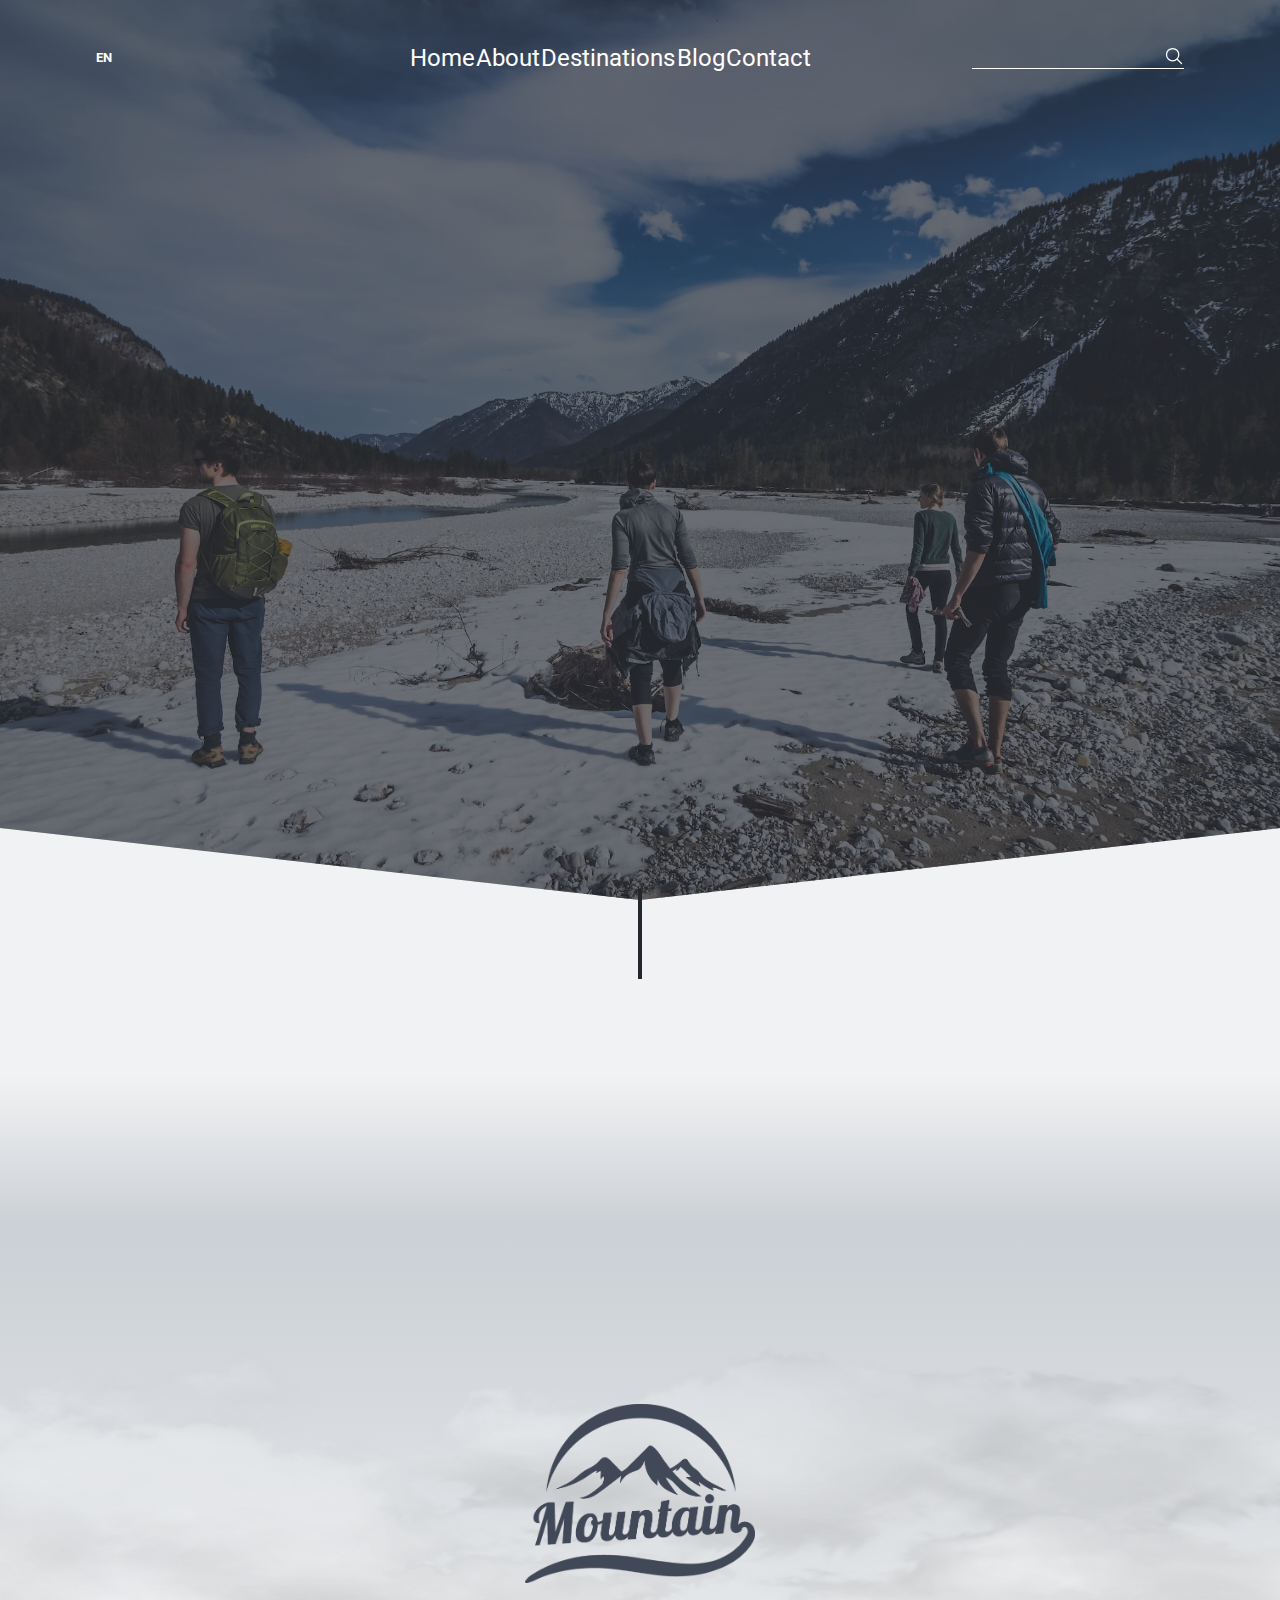
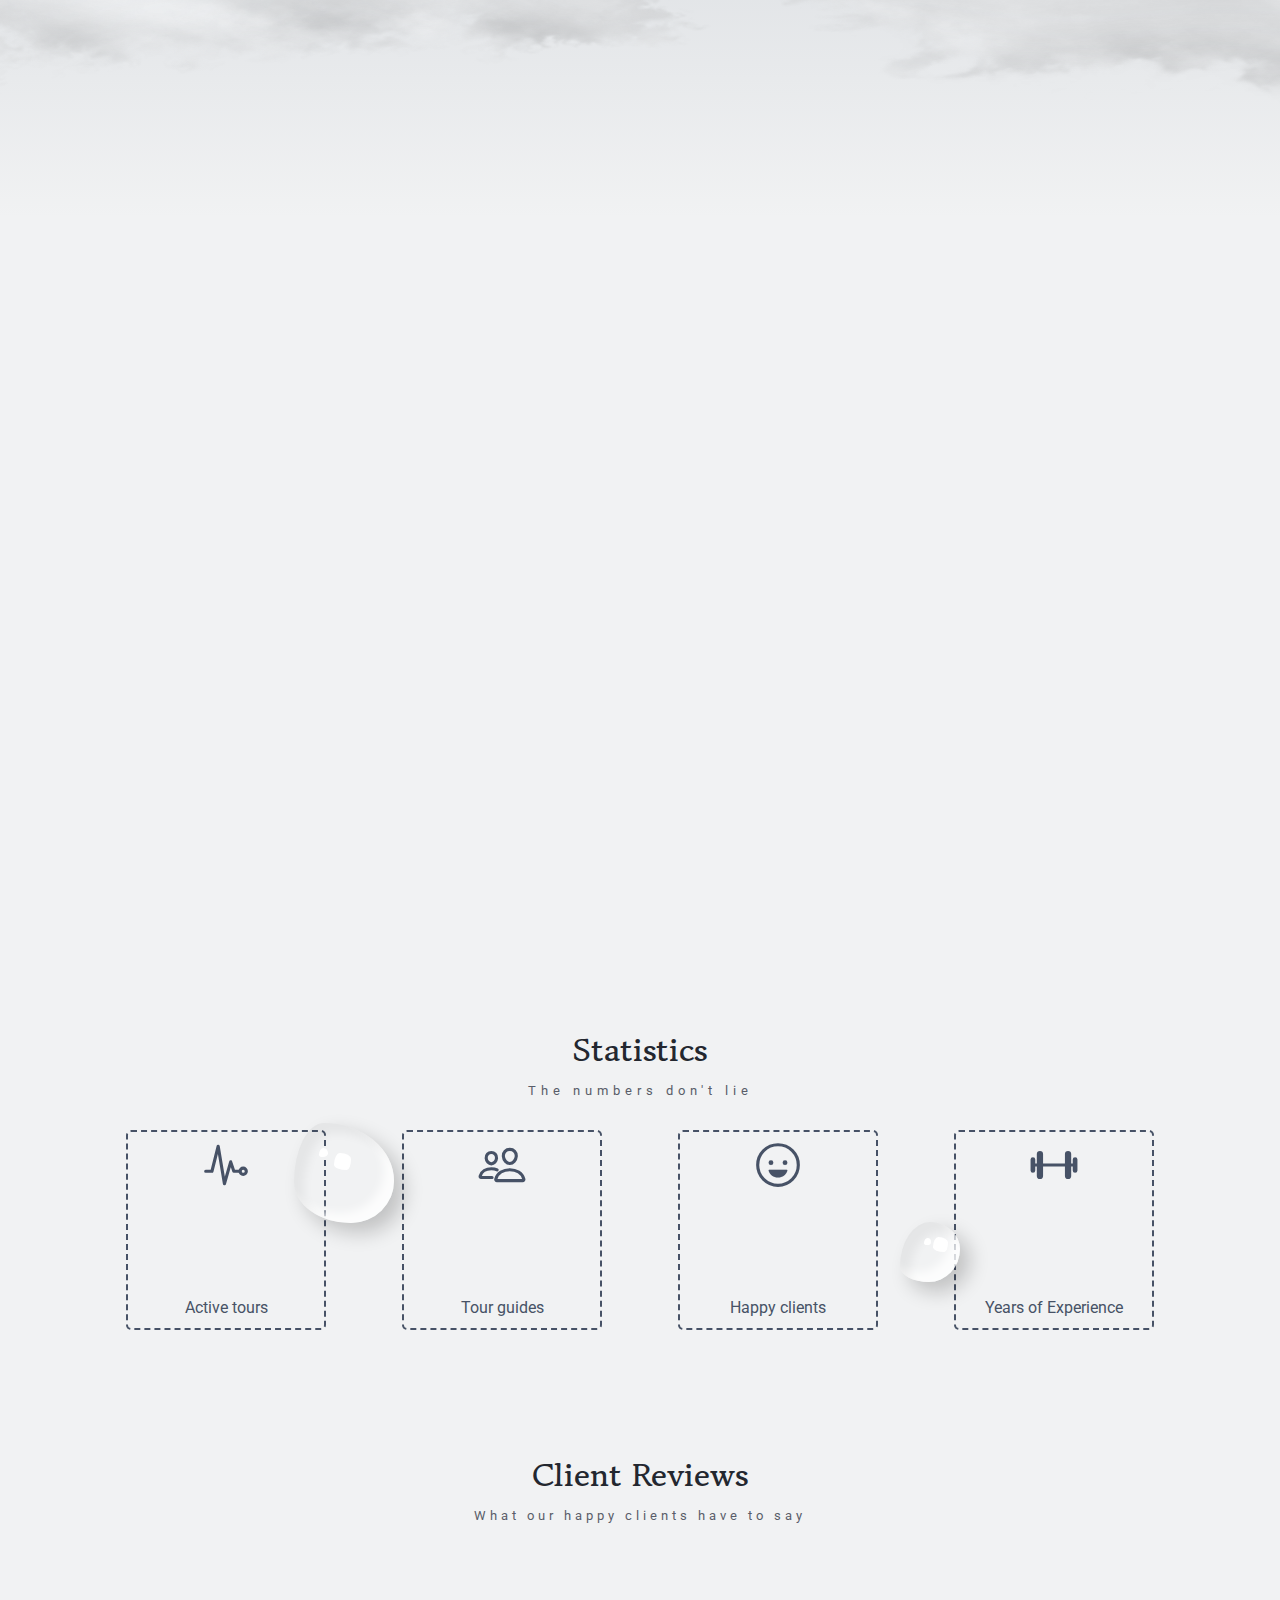
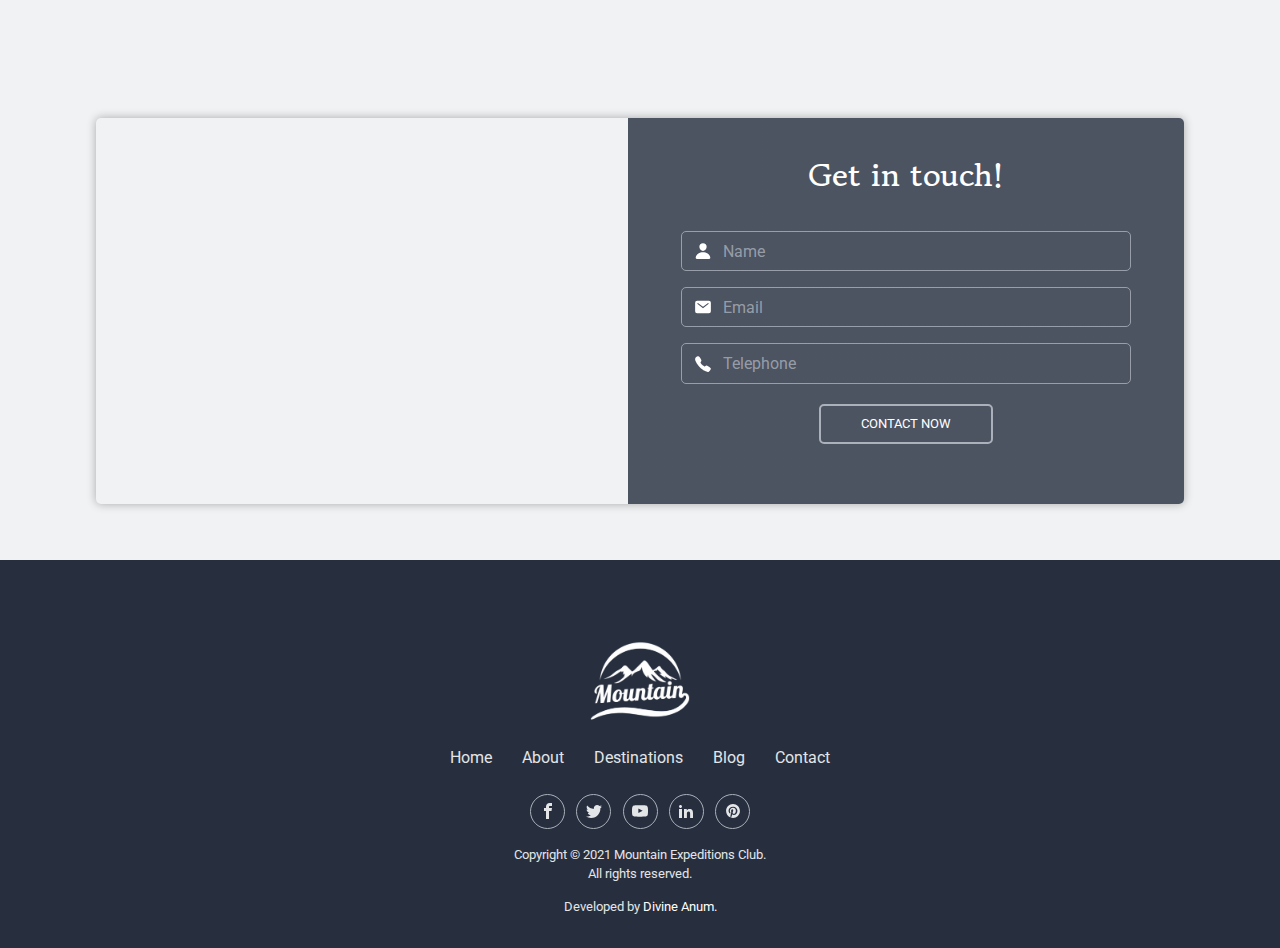
==== commit dcbcf3c6: "modified and added more transitions to elements" ====
--- a/src/index.html
+++ b/src/index.html
@@ -42,9 +42,9 @@
             
             <div class="header__banner">
                 <div class="container header__banner-text-wrapper">
-                    <img class="header__banner-logo banner fade-in-top" src="./assets/logos/mountain-logo-white.png" alt="Mountain logo">
-                    <h1 class="header__heading banner fade-in-left delay-p5">Welcome to Mountain<br> Expeditions Club!</h1>
-                    <p class="header__intro-text banner fade-in-bottom delay-1">Overseers Expeditions, Mountain Challenges<br> Private Guiding & Instructing</p>
+                    <img class="header__banner-logo banner fade-in-top" src="./assets/logos/mountain-logo-white.png" alt="Mountain logo" style="opacity: 0;">
+                    <h1 class="header__heading banner fade-in-left delay-p5" style="opacity: 0;">Welcome to Mountain<br> Expeditions Club!</h1>
+                    <p class="header__intro-text banner fade-in-bottom delay-1" style="opacity: 0;">Overseers Expeditions, Mountain Challenges<br> Private Guiding & Instructing</p>
                 </div>
             </div>
         </header>
@@ -80,10 +80,10 @@
             <!-- <div aria-hidden="true" class="leaders__helper"></div> -->
             <div class="container">
                 <img src="./assets/logos/mountain-logo-alt.png" class="leaders__logo" alt="Mountain logo">
-                <h2 class="leaders__heading">
+                <h2 class="leaders__heading fade fade-in-left">
                     Expedition leaders
                 </h2>
-                <p class="leaders__text">Several of our expedition experts are world record holders! Adipisicing elit. Non tempore similique quos suscipit veniam assumenda autem culpa a. In aperiam ex nostrum optio, doloribus quisquam quo quis pariatur cumque minima voluptas maiores accusamus odio ea blanditiis eos fuga nesciunt. Voluptas ut error quo consequuntur sit reiciendis numquam! Recusandae, temporibus enim?</p>
+                <p class="leaders__text fade fade-in-right delay-p5">Several of our expedition experts are world record holders! Adipisicing elit. Non tempore similique quos suscipit veniam assumenda autem culpa a. In aperiam ex nostrum optio, doloribus quisquam quo quis pariatur cumque minima voluptas maiores accusamus odio ea blanditiis eos fuga nesciunt. Voluptas ut error quo consequuntur sit reiciendis numquam! Recusandae, temporibus enim?</p>
             </div>
         </section>
         <!-- End Leaders Section -->
@@ -93,28 +93,28 @@
             <div class="container">
                 <div class="row">
                     <article class="activities__card">
-                        <div class="activities__img-wrapper">
+                        <div class="activities__img-wrapper fade fade-in-top">
                             <img src="./assets/images/expedition-reports.webp" loading="lazy" alt="Man hiking">
                         </div>
-                        <h3 class="activities__card-heading">Expedition Reports</h3>
-                        <p class="activities__card-excerpt">Every year, we gather reports from lorem ipsum dolor sit amet consectetur adipisicing elit. Amet, sequi?</p>
-                        <a href="#" class="activities__btn">Read More</a>
+                        <h3 class="activities__card-heading fade fade-in-left">Expedition Reports</h3>
+                        <p class="activities__card-excerpt fade fade-in-right">Every year, we gather reports from lorem ipsum dolor sit amet consectetur adipisicing elit. Amet, sequi?</p>
+                        <a href="#" class="activities__btn fade fade-in-bottom">Read More</a>
                     </article>
                     <article class="activities__card">
-                        <div class="activities__img-wrapper">
+                        <div class="activities__img-wrapper fade fade-in-top">
                             <img src="./assets/images/mountain-dawn.webp" loading="lazy" alt="Mountain with clouds at dawn">
                         </div>
-                        <h3 class="activities__card-heading">Articles</h3>
-                        <p class="activities__card-excerpt">There's always so much to write about atop high mountains. Sit amet consectetur adipisicing elit. Amet, sequi?</p>
-                        <a href="#" class="activities__btn">Read More</a>
+                        <h3 class="activities__card-heading fade fade-in-left">Articles</h3>
+                        <p class="activities__card-excerpt fade fade-in-right">There's always so much to write about atop high mountains. Sit amet consectetur adipisicing elit. Amet, sequi?</p>
+                        <a href="#" class="activities__btn fade fade-in-bottom">Read More</a>
                     </article>
                     <article class="activities__card">
-                        <div class="activities__img-wrapper">
+                        <div class="activities__img-wrapper fade fade-in-top">
                             <img src="./assets/images/man-facing-water.webp" loading="lazy" alt="Man overlooking lake">
                         </div>
-                        <h3 class="activities__card-heading">Blogs</h3>
-                        <p class="activities__card-excerpt">Who better to describe events 1000+ feet high than our own customers. Checkout their blogs and get inspired!</p>
-                        <a href="#" class="activities__btn">Read More</a>
+                        <h3 class="activities__card-heading fade fade-in-left">Blogs</h3>
+                        <p class="activities__card-excerpt fade fade-in-right">Who better to describe events 1000+ feet high than our own customers. Checkout their blogs and get inspired!</p>
+                        <a href="#" class="activities__btn fade fade-in-bottom">Read More</a>
                     </article>
                 </div>
             </div>
--- a/src/style.prefix.min.css
+++ b/src/style.prefix.min.css
@@ -1 +1 @@
-:root{--ff-accent:"Gowun Batang",serif;--ff-primary:"Roboto",sans-serif;--clr-white:hsl(220,6%,90%);--clr-gray-light:hsl(233,5%,61%);--clr-gray:hsl(225,8%,38%);--clr-black:hsl(220,15%,16%);--clr-primary-v-light:#aab1bb;--clr-primary-light:hsl(212,12%,51%);--clr-primary:hsl(219,18%,34%);--clr-primary-desat:hsl(219,12%,34%);--clr-primary-dark:hsl(220,24%,20%);--transition:all 0.3s;--radius:5px}*,*::before,*::after{padding:0;margin:0;-webkit-box-sizing:border-box;box-sizing:border-box}html{scroll-behavior:smooth}body{font-family:var(--ff-primary);background:hsl(220,6%,95%);line-height:1.5;position:relative;overflow:overlay}img,iframe{max-width:100%}a{text-decoration:none}h1,h2,h3{font-family:var(--ff-accent);line-height:1.1}::-webkit-scrollbar{width:15px}::-webkit-scrollbar-thumb{background:hsla(0,0%,0%,.6);border:4px solid transparent;background-clip:content-box;border-radius:20px}.container{width:min(85vw,70.5rem);margin:0 auto}.row{display:-webkit-box;display:-ms-flexbox;display:flex}.no-scroll{overflow:hidden}.fade-in-left,.fade-in-right,.fade-in-top,.fade-in-bottom{opacity:0;-webkit-transition:opacity 0.7s,-webkit-transform 0.7s;transition:opacity 0.7s,-webkit-transform 0.7s;-o-transition:transform 0.7s,opacity 0.7s;transition:transform 0.7s,opacity 0.7s;transition:transform 0.7s,opacity 0.7s,-webkit-transform 0.7s}.fade-in-left{-webkit-transform:translateX(-20px);-ms-transform:translateX(-20px);transform:translateX(-20px)}.fade-in-right{-webkit-transform:translateX(20px);-ms-transform:translateX(20px);transform:translateX(20px)}.fade-in-top{-webkit-transform:translateY(-20px);-ms-transform:translateY(-20px);transform:translateY(-20px)}.fade-in-bottom{-webkit-transform:translateY(20px);-ms-transform:translateY(20px);transform:translateY(20px)}.delay-p3{-webkit-transition-delay:0.3s;-o-transition-delay:0.3s;transition-delay:0.3s}.delay-p4{-webkit-transition-delay:0.4s;-o-transition-delay:0.4s;transition-delay:0.4s}.delay-p5{-webkit-transition-delay:0.5s;-o-transition-delay:0.5s;transition-delay:0.5s}.delay-1{-webkit-transition-delay:1s;-o-transition-delay:1s;transition-delay:1s}.delay-1p5{-webkit-transition-delay:1.5s;-o-transition-delay:1.5s;transition-delay:1.5s}.delay-2{-webkit-transition-delay:2s;-o-transition-delay:2s;transition-delay:2s}.delay-2p5{-webkit-transition-delay:2.5s;-o-transition-delay:2.5s;transition-delay:2.5s}.appear{opacity:1;-webkit-transform:translate(0);-ms-transform:translate(0);transform:translate(0)}@-webkit-keyframes clouds{0%{background-position:50% 0%;-webkit-transform:scale(1.05);transform:scale(1.05)}20%{-webkit-transform:scale(1.1);transform:scale(1.1)}30%{-webkit-transform:scale(1.2);transform:scale(1.2)}40%{-webkit-transform:scale(1.3);transform:scale(1.3)}50%{-webkit-transform:scale(1.4);transform:scale(1.4)}60%{-webkit-transform:scale(1.5);transform:scale(1.5)}70%{-webkit-transform:scale(1.4);transform:scale(1.4)}80%{-webkit-transform:scale(1.3);transform:scale(1.3)}90%{-webkit-transform:scale(1.2);transform:scale(1.2)}100%{background-position:-550% 0%;-webkit-transform:scale(1.1);transform:scale(1.1)}}@keyframes clouds{0%{background-position:50% 0%;-webkit-transform:scale(1.05);transform:scale(1.05)}20%{-webkit-transform:scale(1.1);transform:scale(1.1)}30%{-webkit-transform:scale(1.2);transform:scale(1.2)}40%{-webkit-transform:scale(1.3);transform:scale(1.3)}50%{-webkit-transform:scale(1.4);transform:scale(1.4)}60%{-webkit-transform:scale(1.5);transform:scale(1.5)}70%{-webkit-transform:scale(1.4);transform:scale(1.4)}80%{-webkit-transform:scale(1.3);transform:scale(1.3)}90%{-webkit-transform:scale(1.2);transform:scale(1.2)}100%{background-position:-550% 0%;-webkit-transform:scale(1.1);transform:scale(1.1)}}@-webkit-keyframes pulse{from{-webkit-transform:scale(1);transform:scale(1);opacity:.75}to{-webkit-transform:scale(1.4);transform:scale(1.4);opacity:0}}@keyframes pulse{from{-webkit-transform:scale(1);transform:scale(1);opacity:.75}to{-webkit-transform:scale(1.4);transform:scale(1.4);opacity:0}}@-webkit-keyframes droplets-wiggle{10%{border-radius:33% 74% 53% 59% / 61% 62% 47% 48%}20%{border-radius:26% 68% 43% 51% / 59% 68% 42% 50%}30%{border-radius:26% 71% 43% 48% / 52% 58% 62% 70%}40%{border-radius:16% 78% 33% 50% / 29% 78% 32% 20%}50%{border-radius:40% 28% 50% 45% / 19% 68% 40% 35%}60%{border-radius:39% 18% 53% 30% / 78% 47% 89% 18%}70%{border-radius:30% 70% 43% 57% / 59% 58% 42% 41%}80%{border-radius:33% 74% 53% 59% / 61% 62% 47% 48%}90%{border-radius:30% 70% 52% 57% / 60% 58% 32% 30%}100%{border-radius:20% 75% 39% 50% / 30% 59% 27% 75%}}@keyframes droplets-wiggle{10%{border-radius:33% 74% 53% 59% / 61% 62% 47% 48%}20%{border-radius:26% 68% 43% 51% / 59% 68% 42% 50%}30%{border-radius:26% 71% 43% 48% / 52% 58% 62% 70%}40%{border-radius:16% 78% 33% 50% / 29% 78% 32% 20%}50%{border-radius:40% 28% 50% 45% / 19% 68% 40% 35%}60%{border-radius:39% 18% 53% 30% / 78% 47% 89% 18%}70%{border-radius:30% 70% 43% 57% / 59% 58% 42% 41%}80%{border-radius:33% 74% 53% 59% / 61% 62% 47% 48%}90%{border-radius:30% 70% 52% 57% / 60% 58% 32% 30%}100%{border-radius:20% 75% 39% 50% / 30% 59% 27% 75%}}@-webkit-keyframes shiny-btn{0%{-webkit-transform:scale(0) rotate(45deg);transform:scale(0) rotate(45deg);opacity:0}13.333%{-webkit-transform:scale(0) rotate(45deg);transform:scale(0) rotate(45deg);opacity:.5}13.5%{-webkit-transform:scale(4) rotate(45deg);transform:scale(4) rotate(45deg);opacity:1}16.667%{-webkit-transform:scale(50) rotate(45deg);transform:scale(50) rotate(45deg);opacity:0}100%{-webkit-transform:scale(50) rotate(45deg);transform:scale(50) rotate(45deg);opacity:0}}@keyframes shiny-btn{0%{-webkit-transform:scale(0) rotate(45deg);transform:scale(0) rotate(45deg);opacity:0}13.333%{-webkit-transform:scale(0) rotate(45deg);transform:scale(0) rotate(45deg);opacity:.5}13.5%{-webkit-transform:scale(4) rotate(45deg);transform:scale(4) rotate(45deg);opacity:1}16.667%{-webkit-transform:scale(50) rotate(45deg);transform:scale(50) rotate(45deg);opacity:0}100%{-webkit-transform:scale(50) rotate(45deg);transform:scale(50) rotate(45deg);opacity:0}}.header{min-height:100vh;color:#fff;display:-webkit-box;display:-ms-flexbox;display:flex;-webkit-box-pack:center;-ms-flex-pack:center;justify-content:center;-webkit-box-align:center;-ms-flex-align:center;align-items:center;-webkit-transform:translateX(0);-ms-transform:translateX(0);transform:translateX(0)}.header::before{--clr-black:hsla(220,15%,16%,.6);background:-webkit-gradient(linear,left bottom,left top,from(var(--clr-black)),to(var(--clr-black))),url(./assets/images/mobile/hero.webp) no-repeat center / cover;background:-o-linear-gradient(bottom,var(--clr-black),var(--clr-black)),url(./assets/images/mobile/hero.webp) no-repeat center / cover;background:linear-gradient(to top,var(--clr-black),var(--clr-black)),url(./assets/images/mobile/hero.webp) no-repeat center / cover;-webkit-clip-path:polygon(0 0,100% 0,100% 92%,50% 100%,0 92%);clip-path:polygon(0 0,100% 0,100% 92%,50% 100%,0 92%);overflow:hidden;content:"";position:absolute;inset:0;z-index:-1}.header__nav-content{width:0}.header__toggle-btn{background:none;border:none;position:fixed;top:1rem;right:1rem;-webkit-transform:translateX(0);-ms-transform:translateX(0);transform:translateX(0);-webkit-transition:-webkit-transform 0.6s;transition:-webkit-transform 0.6s;-o-transition:transform 0.6s;transition:transform 0.6s;transition:transform 0.6s,-webkit-transform 0.6s}.header__toggle-btn:hover{cursor:pointer}.header.nav-active .header__toggle-btn{z-index:99}.header__toggle-icon{width:35px;stroke:#fff;-webkit-transition:stroke 0.6s;-o-transition:stroke 0.6s;transition:stroke 0.6s}.header__language{position:absolute;left:50%;-webkit-transform:translate(-50%,-10px);-ms-transform:translate(-50%,-10px);transform:translate(-50%,-10px);bottom:1rem;opacity:0;width:0;font-size:.8125rem;font-weight:700;-webkit-transition:opacity 0.3s,-webkit-transform 0.1s;transition:opacity 0.3s,-webkit-transform 0.1s;-o-transition:opacity 0.3s,transform 0.1s;transition:opacity 0.3s,transform 0.1s;transition:opacity 0.3s,transform 0.1s,-webkit-transform 0.1s;z-index:51}.header.nav-active .header__language{opacity:1;width:auto;-webkit-transform:translate(-50%,0);-ms-transform:translate(-50%,0);transform:translate(-50%,0)}.header__search-wrapper{position:absolute;left:50%;-webkit-transform:translateX(-50%);-ms-transform:translateX(-50%);transform:translateX(-50%);bottom:4.5rem;width:-webkit-min-content;width:-moz-min-content;width:min-content;height:20px;z-index:51}.header__search{background:transparent;border:none;padding-right:1.8em;outline:none;color:#fff;font-size:.9rem;-webkit-transform:scale(0);-ms-transform:scale(0);transform:scale(0);-webkit-transform-origin:bottom right;-ms-transform-origin:bottom right;transform-origin:bottom right;-webkit-transition:-webkit-transform 1s 0.3s;transition:-webkit-transform 1s 0.3s;-o-transition:transform 1s 0.3s;transition:transform 1s 0.3s;transition:transform 1s 0.3s,-webkit-transform 1s 0.3s;pointer-events:none}.header.nav-active .header__search{pointer-events:all;border-bottom:2px solid var(--clr-primary-v-light);-webkit-transform:scale(1);-ms-transform:scale(1);transform:scale(1)}.header__search-icon{position:absolute;top:-3px;right:0;opacity:0;width:0;stroke:#fff;-webkit-transition:all 0.4s;-o-transition:all 0.4s;transition:all 0.4s}.header.nav-active .header__search-icon{width:20px;opacity:1}.header__nav-list-container{position:absolute;top:0;right:0;width:0;height:100%;overflow:hidden;opacity:0;-webkit-transform:rotateY(90deg);transform:rotateY(90deg);-webkit-transition:all 0.4s;-o-transition:all 0.4s;transition:all 0.4s;z-index:50;-webkit-clip-path:polygon(0 0,100% 0,100% 92%,50% 100%,0 92%);clip-path:polygon(0 0,100% 0,100% 92%,50% 100%,0 92%)}.header.nav-active .header__nav-list-container{-webkit-transform:rotate(0deg);-ms-transform:rotate(0deg);transform:rotate(0deg);opacity:1;width:100%;height:100%}.header__nav-list{display:-webkit-box;display:-ms-flexbox;display:flex;-webkit-box-orient:vertical;-webkit-box-direction:normal;-ms-flex-direction:column;flex-direction:column;-webkit-box-pack:center;-ms-flex-pack:center;justify-content:center;-webkit-box-align:center;-ms-flex-align:center;align-items:center;height:100%;padding:2em;background:var(--clr-primary);list-style-type:none}.header__nav-list-item{padding:.5em 0;margin:.5em 0;text-align:center}.header__nav-list-item:first-child{margin-top:-3em}.header__nav-list-item a{color:#fff;font-family:var(--ff-accent);font-size:1.5rem;opacity:0;-webkit-transition:all 0.4s linear;-o-transition:all 0.4s linear;transition:all 0.4s linear;-webkit-transition-delay:calc(0.15s * var(--i));-o-transition-delay:calc(0.15s * var(--i));transition-delay:calc(0.15s * var(--i))}.header.nav-active .header__nav-list-item a{opacity:1}.header__toggle-icon .line1,.header__toggle-icon .line2,.header__toggle-icon .line3{-webkit-transform:rotateZ(0deg);-ms-transform:rotate(0deg);transform:rotateZ(0deg);-webkit-transition:opacity 0.5s ease,-webkit-transform 0.5s ease;transition:opacity 0.5s ease,-webkit-transform 0.5s ease;-o-transition:transform 0.5s ease,opacity 0.5s ease;transition:transform 0.5s ease,opacity 0.5s ease;transition:transform 0.5s ease,opacity 0.5s ease,-webkit-transform 0.5s ease}.header__toggle-icon .line1{-webkit-transform-origin:left top;-ms-transform-origin:left top;transform-origin:left top}.header__toggle-icon .line3{-webkit-transform-origin:left bottom;-ms-transform-origin:left bottom;transform-origin:left bottom}.header.nav-active .header__toggle-icon .line1{-webkit-transform:translate(30%,-13%) rotateZ(41deg);-ms-transform:translate(30%,-13%) rotate(41deg);transform:translate(30%,-13%) rotateZ(41deg)}.header.nav-active .header__toggle-icon .line2{width:0;opacity:0}.header.nav-active .header__toggle-icon .line3{-webkit-transform:translate(30%,0%) rotateZ(-41deg);-ms-transform:translate(30%,0%) rotate(-41deg);transform:translate(30%,0%) rotateZ(-41deg)}.header__banner{display:-webkit-box;display:-ms-flexbox;display:flex;-webkit-box-orient:vertical;-webkit-box-direction:normal;-ms-flex-direction:column;flex-direction:column;-webkit-box-pack:center;-ms-flex-pack:center;justify-content:center;-webkit-box-align:center;-ms-flex-align:center;align-items:center}.header__banner-logo,.leaders__logo{display:block;width:150px;margin:0 auto}.header__banner-text-wrapper{text-align:center}.header__heading{font-size:2.5rem;margin-top:.8em}.header__intro-text{margin-top:1.5rem;font-family:var(--ff-primary);font-size:.8125rem;font-style:italic}.back-to-top-btn{display:-webkit-box;display:-ms-flexbox;display:flex;-webkit-box-pack:center;-ms-flex-pack:center;justify-content:center;place-items:center;position:fixed;bottom:.6rem;right:.6rem;width:40px;height:40px;background:var(--clr-black);border-radius:50%;z-index:99;opacity:0;-webkit-transform:translateY(10px);-ms-transform:translateY(10px);transform:translateY(10px);-webkit-transition:opacity 0.4s,-webkit-transform 0.4s;transition:opacity 0.4s,-webkit-transform 0.4s;-o-transition:transform 0.4s,opacity 0.4s;transition:transform 0.4s,opacity 0.4s;transition:transform 0.4s,opacity 0.4s,-webkit-transform 0.4s}.back-to-top-btn::before{content:"";position:absolute;inset:0;border-radius:50%;z-index:-1}.back-to-top-btn.active{opacity:1;-webkit-transform:translateY(0);-ms-transform:translateY(0);transform:translateY(0)}.back-to-top-btn.active::before{background:var(--clr-primary-light);-webkit-animation:pulse 3s ease infinite;animation:pulse 3s ease infinite}.back-to-top-icon{fill:var(--clr-white);width:30px}.about{margin-top:4.5em;position:relative;background:-webkit-gradient(linear,left bottom,left top,from(hsla(212,12%,51%,.3)),color-stop(60%,hsla(220,6%,95%,1)));background:-o-linear-gradient(bottom,hsla(212,12%,51%,.3),hsla(220,6%,95%,1) 60%);background:linear-gradient(to top,hsla(212,12%,51%,.3),hsla(220,6%,95%,1) 60%)}.about::before{content:"";position:absolute;top:-5.2em;left:50%;-webkit-transform:translateX(-50%);-ms-transform:translateX(-50%);transform:translateX(-50%);height:90px;width:4px;background:var(--clr-black);-webkit-transition:opacity 0.6s;-o-transition:opacity 0.6s;transition:opacity 0.6s}#body.no-scroll .about::before{opacity:0}.about__heading{padding-top:.6em;text-align:center;font-weight:700}.about .row{display:block;text-align:center;color:var(--clr-black)}.about__text{margin:.8em auto 0;width:min(90%,45ch)}.about__about-btn,.activities__btn{display:inline-block;position:relative;padding:.6em 2em;margin:1em 0;background:var(--clr-black);border-radius:var(--radius);color:var(--clr-white);font-size:.9rem;-webkit-transition:all .4s;-o-transition:all .4s;transition:all .4s;text-transform:uppercase;z-index:1;overflow:hidden}.about__about-btn::before{content:"";position:absolute;bottom:0;left:0;width:100%;height:0;background:var(--clr-primary);-webkit-transition:all .4s;-o-transition:all .4s;transition:all .4s;z-index:-1}.about__about-btn:hover::before{top:0;height:100%}.leaders{padding-top:6em;position:relative;min-height:100vh;background:-webkit-gradient(linear,left top,left bottom,from(hsla(212,12%,51%,.3)),to(hsla(212,12%,51%,0)));background:-o-linear-gradient(hsla(212,12%,51%,.3),hsla(212,12%,51%,0));background:linear-gradient(hsla(212,12%,51%,.3),hsla(212,12%,51%,0));border:none;color:#fff;text-align:center;overflow:hidden}.leaders .container{z-index:1}.leaders__logo{margin-top:6em}.leaders__heading{--clr-black:hsla(220,15%,16%,.4);margin-top:.5em;font-size:2rem;text-shadow:0 0 10px var(--clr-black),0 0 20px var(--clr-black),0 0 50px var(--clr-black)}.leaders::before{content:"";position:absolute;top:20%;left:0;width:100%;min-height:100vh;background:url(./assets/images/mobile/expedition.png) center / cover no-repeat;-webkit-filter:saturate(150%);filter:saturate(150%);z-index:-3}.leaders::after{content:"";position:absolute;top:20%;left:0;width:100%;min-height:300px;background:url(./assets/images/cloud2.png) center / cover repeat;background-size:200% 100%;z-index:-1;-webkit-animation:clouds 120s linear infinite;animation:clouds 120s linear infinite}.leaders__text{margin:1em auto 0;max-width:50ch}.activities{--clr-black:hsla(220,25%,16%,.8);--bg-img:none;position:relative;width:100%;color:#fff;text-align:center;padding:13em 0 8em;margin-top:-6.5rem;overflow:hidden}.activities::before{content:"";position:absolute;inset:0;background:var(--bg-img);-webkit-clip-path:polygon(0 0,100% 5%,100% 95%,0 100%);clip-path:polygon(0 0,100% 5%,100% 95%,0 100%);z-index:-2}.activities .row{display:block}.activities__card+.activities__card{margin-top:4em}.activities__card-heading{font-size:1.5rem}.activities__card-excerpt{margin:.8em auto 0;font-size:.8125rem;max-width:45ch}.activities__img-wrapper{width:min(100%,300px);min-height:300px;margin:0 auto;border-radius:var(--radius);overflow:hidden}.activities__img-wrapper img{-webkit-transition:-webkit-transform .5s;transition:-webkit-transform .5s;-o-transition:transform .5s;transition:transform .5s;transition:transform .5s,-webkit-transform .5s}.activities__img-wrapper:hover{cursor:pointer}.activities__img-wrapper:hover img{-webkit-transform:scale(1.1);-ms-transform:scale(1.1);transform:scale(1.1)}.activities__btn{color:var(--clr-white);background:var(--clr-primary-light);margin-bottom:0;color:inherit}.activities__btn::before{content:"";position:absolute;top:0;right:0;height:100%;width:0;background:var(--clr-primary-dark);-webkit-transition:all .4s;-o-transition:all .4s;transition:all .4s;z-index:-1}.activities__btn:hover{cursor:pointer;-webkit-box-shadow:0 0 8px hsla(212,12%,51%,.5);box-shadow:0 0 8px hsla(212,12%,51%,.5)}.activities__btn:hover::before{left:0;width:100%}.statistics{text-align:center;margin-top:5em;border:none;position:relative}.droplet{position:absolute;background:transparent;-webkit-box-shadow:inset 10px 10px 10px rgba(0,0,0,.05),inset -10px -10px 10px rgba(255,255,255,.8),10px 10px 20px rgba(0,0,0,.2);box-shadow:inset 10px 10px 10px rgba(0,0,0,.05),inset -10px -10px 10px rgba(255,255,255,.8),10px 10px 20px rgba(0,0,0,.2);-webkit-animation:droplets-wiggle 40s linear infinite;animation:droplets-wiggle 40s linear infinite}.droplet:nth-child(1){top:0;left:5vw;width:100px;height:100px;border-radius:30% 70% 43% 57% / 59% 58% 42% 41%}.droplet:nth-child(1)::before,.droplet:nth-child(1)::after{content:"";position:absolute;background:#fff}.droplet:nth-child(1)::before{top:30%;left:40%;width:17px;height:17px;border-radius:36% 64% 24% 76% / 69% 37% 63% 31%}.droplet:nth-child(1)::after{top:25%;left:25%;width:9px;height:9px;border-radius:50% 50% 58% 42% / 74% 59% 41% 26%}.droplet:nth-child(2){bottom:10vw;right:10vw;width:60px;height:60px;border-radius:50% 50% 52% 48% / 74% 45% 55% 26%;-webkit-animation-delay:5s;animation-delay:5s}.droplet:nth-child(2)::before,.droplet:nth-child(2)::after{content:"";position:absolute;background:#fff}.droplet:nth-child(2)::before{top:25%;left:55%;width:15px;height:15px;border-radius:36% 64% 24% 76% / 69% 37% 63% 31%}.droplet:nth-child(2)::after{top:27%;left:40%;width:7px;height:7px;border-radius:50% 50% 58% 42% / 74% 59% 41% 26%}.statistics__heading,.client-reviews__heading{font-size:2rem;color:var(--clr-black)}.statistics__sub-heading,.client-reviews__sub-heading{font-family:var(--ff-primary);font-weight:400;font-size:.8125rem;margin-top:1em;letter-spacing:5px;color:var(--clr-gray)}.statistics .row{display:block}.statistics__card{display:-webkit-box;display:-ms-flexbox;display:flex;-webkit-box-orient:vertical;-webkit-box-direction:normal;-ms-flex-direction:column;flex-direction:column;-webkit-box-align:center;-ms-flex-align:center;align-items:center;-webkit-box-pack:justify;-ms-flex-pack:justify;justify-content:space-between;border:2px dashed var(--clr-primary);padding:.5em 0;margin:1em auto;width:200px;height:200px;font-family:var(--ff-primary);color:var(--clr-primary);text-align:center;border-radius:var(--radius)}.statistics__icon,.statistics__icon *{stroke:var(--clr-primary);fill:var(--clr-primary)}.statistics__icon{display:block;width:50px}.statistics__number{display:block;font-size:3rem;font-family:var(--ff-accent);color:var(--clr-black);font-weight:700}.statistics__desc{display:inline-block;font-size:1rem}.client-reviews{margin-top:7rem;text-align:center}.client-reviews .row{display:block}.client-reviews__sub-heading{letter-spacing:4px}.client-reviews__card{padding:1em;border-radius:var(--radius);margin:2em auto;max-width:28.125rem;min-height:16.875rem;-webkit-box-shadow:0 5px 10px rgba(0,0,0,.15);box-shadow:0 5px 10px rgba(0,0,0,.15);color:var(--clr-black)}.client-reviews__card:nth-child(1){margin-top:2.5em}.client-reviews__quotes{height:30px}.client-reviews__review-text{margin:.5em auto 0;max-width:45ch;font-size:.9rem}.client-reviews__img-wrapper{margin:1em auto .5em;width:50px;height:50px;border-radius:50%;overflow:hidden}.client-reviews__name{font-weight:700;font-size:.9rem}.client-reviews__location{font-size:.8125rem}.contact-us{margin-top:8em;margin-bottom:-.05em;padding:4em 0;background:-webkit-gradient(linear,left top,left bottom,from(var(--clr-primary-desat)),to(var(--clr-primary-desat)));background:-o-linear-gradient(var(--clr-primary-desat),var(--clr-primary-desat));background:linear-gradient(var(--clr-primary-desat),var(--clr-primary-desat));-webkit-clip-path:polygon(50% 3%,55% 0,100% 0,100% 100%,0 100%,0 0,45% 0);clip-path:polygon(50% 3%,55% 0,100% 0,100% 100%,0 100%,0 0,45% 0)}.contact-us .row{display:block}.contact-us__map-wrapper{margin:0 auto;height:250px}.contact-us__map{width:100%;height:100%}.contact-us__heading{font-size:2rem;color:#fff;text-align:center;padding-top:1.5em}.contact-us__wrapper{position:relative;width:min(100%,450px);margin:1em auto 0}.contact-us__name-input,.contact-us__email-input,.contact-us__tel-input{--clr-primary-v-light:hsla(215,11%,70%,.8);display:block;background:none;padding:.6em 0 .6em 2.6em;outline:none;width:100%;border:1px solid var(--clr-primary-v-light);border-radius:var(--radius);font-family:inherit;font-size:1rem;color:#fff}.contact-us__name-input::-webkit-input-placeholder,.contact-us__email-input::-webkit-input-placeholder,.contact-us__tel-input::-webkit-input-placeholder{color:var(--clr-primary-v-light)}.contact-us__name-input::-moz-placeholder,.contact-us__email-input::-moz-placeholder,.contact-us__tel-input::-moz-placeholder{color:var(--clr-primary-v-light)}.contact-us__name-input:-ms-input-placeholder,.contact-us__email-input:-ms-input-placeholder,.contact-us__tel-input:-ms-input-placeholder{color:var(--clr-primary-v-light)}.contact-us__name-input::-ms-input-placeholder,.contact-us__email-input::-ms-input-placeholder,.contact-us__tel-input::-ms-input-placeholder{color:var(--clr-primary-v-light)}.contact-us__name-input::placeholder,.contact-us__email-input::placeholder,.contact-us__tel-input::placeholder{color:var(--clr-primary-v-light)}.contact-us__icon{position:absolute;top:50%;-webkit-transform:translateY(-50%);-ms-transform:translateY(-50%);transform:translateY(-50%);left:3%;width:18px;fill:#fff}.contact-us__submit-btn{display:block;position:relative;background:transparent;margin:1.5em auto;padding:.8em 3em;border:2px solid var(--clr-primary-v-light);border-radius:var(--radius);font-family:inherit;text-transform:uppercase;color:#fff;overflow:hidden;-webkit-transition:all .4s;-o-transition:all .4s;transition:all .4s}.contact-us__submit-btn::before{content:"";position:absolute;top:-100%;left:0;width:30px;height:100%;background:#fff;-webkit-animation:shiny-btn 12s ease-in-out infinite;animation:shiny-btn 12s ease-in-out infinite}.contact-us__submit-btn:hover{cursor:pointer;background:var(--clr-primary-v-light);color:var(--clr-primary-dark);-webkit-transform:scale(1.1);-ms-transform:scale(1.1);transform:scale(1.1)}.footer{padding:5rem 0 2rem;background:var(--clr-primary-dark);color:var(--clr-white)}.footer .row{display:block}.footer__logo{width:100px;display:block;margin:0 auto}.footer__nav-list{list-style-type:none;margin:1em auto}.footer__nav-list-item{text-align:center;padding:.5em 0}.footer__nav-list-item a{color:var(--clr-white)}.footer__social-icons{display:-webkit-box;display:-ms-flexbox;display:flex;list-style-type:none;-webkit-box-pack:justify;-ms-flex-pack:justify;justify-content:space-between;width:min(75%,220px);margin:0 auto 1em}.footer__social-icon{display:-webkit-box;display:-ms-flexbox;display:flex;-webkit-box-pack:center;-ms-flex-pack:center;justify-content:center;-webkit-box-align:center;-ms-flex-align:center;align-items:center;width:35px;height:35px;border:1px solid var(--clr-primary-v-light);border-radius:50%;-webkit-transition:all .4s;-o-transition:all .4s;transition:all .4s}.footer__social-icon:hover{cursor:pointer;-webkit-transform:translateY(-20%) scale(1.1);-ms-transform:translateY(-20%) scale(1.1);transform:translateY(-20%) scale(1.1);background:rgba(255,255,255,.2);border:none}.footer__social-icon svg{fill:var(--clr-white)}.footer__copyright,.footer__developer{font-size:.8125rem;text-align:center}.footer__developer{padding-top:1em}.footer__developer a{color:#fff}@media (min-width:35.5em){.leaders::before{min-height:min(150vh,640px)}}@media (min-width:35.5em) and (max-width:47.9375em) and (orientation:landscape){.header__nav-list{-webkit-box-orient:horizontal;-webkit-box-direction:normal;-ms-flex-flow:row wrap;flex-flow:row wrap;-webkit-box-pack:space-evenly;-ms-flex-pack:space-evenly;justify-content:space-evenly}.header__nav-list-item:first-child{margin-top:0}.header__nav-list-item{margin:0}.header__nav-list-item:nth-child(odd){margin-top:-20%}.header__nav-list-item:nth-child(even){margin-top:10%}}@media (min-width:48em){.header::before{background:-webkit-gradient(linear,left bottom,left top,from(var(--clr-black)),to(var(--clr-black))),url(./assets/images/desktop/hero.webp) no-repeat center / cover;background:-o-linear-gradient(bottom,var(--clr-black),var(--clr-black)),url(./assets/images/desktop/hero.webp) no-repeat center / cover;background:linear-gradient(to top,var(--clr-black),var(--clr-black)),url(./assets/images/desktop/hero.webp) no-repeat center / cover}.header__banner-logo,.leaders__logo{width:min(24vw,230px)}.header__heading{font-size:clamp(2.5rem,2.5rem+2.5vw,5rem)}.header__intro-text{font-size:clamp(.8125rem,0.8125rem+0.5vw,1.5rem)}.header__toggle-btn{display:none}.header__nav-content{display:-webkit-box;display:-ms-flexbox;display:flex;-webkit-box-orient:horizontal;-webkit-box-direction:normal;-ms-flex-direction:row;flex-direction:row;-webkit-box-align:center;-ms-flex-align:center;align-items:center;position:fixed;top:0;width:min(85vw,70.5rem);padding-block:1.5em}.header__language{-webkit-box-ordinal-group:2;-ms-flex-order:1;order:1;position:static;width:auto;-webkit-transform:none;-ms-transform:none;transform:none;opacity:1;margin-right:auto}.header__search-wrapper{position:static;-webkit-box-ordinal-group:4;-ms-flex-order:3;order:3;-webkit-transform:none;-ms-transform:none;transform:none;pointer-events:all}.header__search{border-bottom:1px solid #fff;-webkit-transform:scale(1);-ms-transform:scale(1);transform:scale(1);-webkit-transition:none;-o-transition:none;transition:none;pointer-events:all}.header__search-icon{position:absolute;top:40%;right:0;width:20px;opacity:1;-webkit-transition:none;-o-transition:none;transition:none}.header__nav-list-container{position:static;-webkit-box-ordinal-group:3;-ms-flex-order:2;order:2;opacity:1;width:min(100%,450px);margin:0 auto;height:auto;-webkit-transform:scale(1);-ms-transform:scale(1);transform:scale(1)}.header__nav-list{-webkit-box-orient:horizontal;-webkit-box-direction:normal;-ms-flex-direction:row;flex-direction:row;-ms-flex-pack:distribute;justify-content:space-around;height:auto;padding:0;background:none;padding-inline:1.5em}.header__nav-list-item:first-child{margin-top:.5em}.header__nav-list-item a{position:relative;font-size:clamp(.8125rem,0.8125rem+0.3vw,1rem);font-family:var(--ff-primary);opacity:1;-webkit-transition:none;-o-transition:none;transition:none;overflow:hidden}.header__nav-list-item a::before,.footer__nav-list-item a::before,.footer__developer a::before{content:"";position:absolute;bottom:-25%;right:0;width:0;height:2px;border-radius:10px;background:var(--clr-white);-webkit-transition:all .5s cubic-bezier(.68,-.55,.265,1.55);-o-transition:all .5s cubic-bezier(.68,-.55,.265,1.55);transition:all .5s cubic-bezier(.68,-.55,.265,1.55)}.header__nav-list-item a:hover::before,.footer__nav-list-item a:hover::before,.footer__developer a:hover::before{left:0;width:100%}.about__heading,.leaders__heading,.statistics__heading,.contact-us__heading{font-size:clamp(1.5rem,1.5rem+1.5vw,2.5rem)}.about .row{display:-webkit-box;display:-ms-flexbox;display:flex;text-align:left;gap:2em;margin-top:2em}.about .row .col{-ms-flex-preferred-size:100%;flex-basis:100%}.about__text{width:100%}.leaders{margin-bottom:0;min-height:auto}.leaders::before{background:url(./assets/images/desktop/expedition.png) 65% top / cover no-repeat;min-height:min(70vh,500px)}.leaders::after{min-height:min(35vw,400px);-webkit-animation-duration:180s;animation-duration:180s}.leaders__logo{margin-top:5rem}.activities{padding-top:7rem;text-align:left;margin-top:-3rem}.activities::before{margin-top:0;-webkit-clip-path:polygon(0 0,100% 0,100% 85%,0 100%);clip-path:polygon(0 0,100% 0,100% 85%,0 100%)}.activities .row{display:-webkit-box;display:-ms-flexbox;display:flex;gap:1.5rem}.activities__card:last-child{margin-top:0}.activities__img-wrapper{min-height:-webkit-fit-content;min-height:-moz-fit-content;min-height:fit-content;margin:0}.activities__card-heading{margin-top:1rem}.activities__card-excerpt{margin:.8em 0 0;max-width:40ch}.droplet:nth-child(1){top:-3vw;left:30vw}.droplet:nth-child(2){right:32vw}.statistics__sub-heading{margin-bottom:1em}.statistics .row{display:-webkit-box;display:-ms-flexbox;display:flex;-ms-flex-wrap:wrap;flex-wrap:wrap;gap:1rem}.statistics__card:last-child{margin-top:0}.client-reviews .row{display:-webkit-box;display:-ms-flexbox;display:flex;gap:1rem}.client-reviews__quotes{width:auto;margin:0 auto}.client-reviews__card{display:-webkit-box;display:-ms-flexbox;display:flex;-webkit-box-orient:vertical;-webkit-box-direction:normal;-ms-flex-direction:column;flex-direction:column}.client-reviews__card:nth-child(1){margin-top:2em}.client-reviews__review-text{padding-bottom:1em}.client-reviews__img-wrapper{margin-top:auto}.contact-us{-webkit-clip-path:polygon(50% 3%,52% 0,100% 0,100% 100%,0 100%,0 0,48% 0);clip-path:polygon(50% 3%,52% 0,100% 0,100% 100%,0 100%,0 0,48% 0);margin-bottom:-.5em}.contact-us__map-wrapper{height:350px}.footer__nav-list{display:-webkit-box;display:-ms-flexbox;display:flex;-webkit-box-pack:justify;-ms-flex-pack:justify;justify-content:space-between;width:min(60%,380px);margin:1em auto}.footer__nav-list-item a{position:relative}.footer__social-icons{width:min(40vw,220px)}.footer__developer a{position:relative}}@media (min-width:58.75em){.statistics__card:last-child{margin-top:1em}.droplet:nth-child(1){top:7vw;left:23vw}.droplet:nth-child(2){bottom:5vw;right:25vw}.contact-us{background:none}.contact-us .row{display:-webkit-box;display:-ms-flexbox;display:flex;-webkit-box-shadow:0 0 10px rgba(0,0,0,.3);box-shadow:0 0 10px rgba(0,0,0,.3);border-radius:var(--radius);overflow:hidden}.contact-us .row>*{-ms-flex-preferred-size:100%;flex-basis:100%}.contact-us .col{background:-webkit-gradient(linear,left top,left bottom,from(var(--clr-primary-desat)),to(var(--clr-primary-desat)));background:-o-linear-gradient(var(--clr-primary-desat),var(--clr-primary-desat));background:linear-gradient(var(--clr-primary-desat),var(--clr-primary-desat));padding:2.5em 1.5em}.contact-us__heading{padding-top:0;margin-bottom:1.2em}.contact-us__map-wrapper{height:auto}}@media (min-width:48em) and (max-height:40em) and (orientation:landscape){.header__banner-logo{width:min(20vw,200px);margin-top:25vh}.header__heading{margin-top:1rem;font-size:clamp(2.3rem,2.3rem+2.3vw,4rem)}.header__intro-text{font-size:clamp(.8125rem,0.8125rem+0.3vw,1.3rem);margin-top:1rem;padding-bottom:2rem}.leaders::before{min-height:min(150vh,700px)}}@media (min-width:90em){.leaders::before{min-height:min(40vw,600px)}.client-reviews .row{gap:2.5rem}}@media (min-width:160em){.leaders::before{min-height:min(100vh,700px)}.leaders::after{top:8%;min-height:min(45vw,550px)}.leaders__logo{margin-top:18rem}.droplet:nth-child(1){top:4vw;left:28vw}.droplet:nth-child(2){bottom:2vw;right:29vw}}@media (prefers-reduced-motion:reduce){*,::before,::after{-webkit-animation-delay:-1ms!important;animation-delay:-1ms!important;-webkit-animation-duration:1ms!important;animation-duration:1ms!important;-webkit-animation-iteration-count:1!important;animation-iteration-count:1!important;background-attachment:initial!important;scroll-behavior:auto!important;-webkit-transition-duration:0s!important;-o-transition-duration:0s!important;transition-duration:0s!important;-webkit-transition-delay:0s!important;-o-transition-delay:0s!important;transition-delay:0s!important}}+:root{--ff-accent:"Gowun Batang",serif;--ff-primary:"Roboto",sans-serif;--clr-white:hsl(220,6%,90%);--clr-gray-light:hsl(233,5%,61%);--clr-gray:hsl(225,8%,38%);--clr-black:hsl(220,15%,16%);--clr-primary-v-light:#aab1bb;--clr-primary-light:hsl(212,12%,51%);--clr-primary:hsl(219,18%,34%);--clr-primary-desat:hsl(219,12%,34%);--clr-primary-dark:hsl(220,24%,20%);--transition:all 0.3s;--radius:5px}*,*::before,*::after{padding:0;margin:0;-webkit-box-sizing:border-box;box-sizing:border-box}html{scroll-behavior:smooth}body{font-family:var(--ff-primary);background:hsl(220,6%,95%);line-height:1.5;position:relative;overflow:overlay}img,iframe{max-width:100%}a{text-decoration:none}h1,h2,h3{font-family:var(--ff-accent);line-height:1.1}::-webkit-scrollbar{width:15px}::-webkit-scrollbar-thumb{background:hsla(0,0%,0%,.6);border:4px solid transparent;background-clip:content-box;border-radius:20px}.container{width:min(85vw,70.5rem);margin:0 auto}.row{display:-webkit-box;display:-ms-flexbox;display:flex}.no-scroll{overflow:hidden}.fade-in-left,.fade-in-right,.fade-in-top,.fade-in-bottom{opacity:0;-webkit-transition:opacity 0.7s,-webkit-transform 0.7s;transition:opacity 0.7s,-webkit-transform 0.7s;-o-transition:transform 0.7s,opacity 0.7s;transition:transform 0.7s,opacity 0.7s;transition:transform 0.7s,opacity 0.7s,-webkit-transform 0.7s}.fade-in-left{-webkit-transform:translateX(-20px);-ms-transform:translateX(-20px);transform:translateX(-20px)}.fade-in-right{-webkit-transform:translateX(20px);-ms-transform:translateX(20px);transform:translateX(20px)}.fade-in-top{-webkit-transform:translateY(-20px);-ms-transform:translateY(-20px);transform:translateY(-20px)}.fade-in-bottom{-webkit-transform:translateY(20px);-ms-transform:translateY(20px);transform:translateY(20px)}.delay-p5{-webkit-transition-delay:0.5s;-o-transition-delay:0.5s;transition-delay:0.5s}.delay-1{-webkit-transition-delay:1s;-o-transition-delay:1s;transition-delay:1s}.delay-1p5{-webkit-transition-delay:1.5s;-o-transition-delay:1.5s;transition-delay:1.5s}.appear{opacity:1!important;-webkit-transform:translate(0);-ms-transform:translate(0);transform:translate(0)}@-webkit-keyframes clouds{0%{background-position:50% 0%;-webkit-transform:scale(1.05);transform:scale(1.05)}20%{-webkit-transform:scale(1.1);transform:scale(1.1)}30%{-webkit-transform:scale(1.2);transform:scale(1.2)}40%{-webkit-transform:scale(1.3);transform:scale(1.3)}50%{-webkit-transform:scale(1.4);transform:scale(1.4)}60%{-webkit-transform:scale(1.5);transform:scale(1.5)}70%{-webkit-transform:scale(1.4);transform:scale(1.4)}80%{-webkit-transform:scale(1.3);transform:scale(1.3)}90%{-webkit-transform:scale(1.2);transform:scale(1.2)}100%{background-position:-550% 0%;-webkit-transform:scale(1.1);transform:scale(1.1)}}@keyframes clouds{0%{background-position:50% 0%;-webkit-transform:scale(1.05);transform:scale(1.05)}20%{-webkit-transform:scale(1.1);transform:scale(1.1)}30%{-webkit-transform:scale(1.2);transform:scale(1.2)}40%{-webkit-transform:scale(1.3);transform:scale(1.3)}50%{-webkit-transform:scale(1.4);transform:scale(1.4)}60%{-webkit-transform:scale(1.5);transform:scale(1.5)}70%{-webkit-transform:scale(1.4);transform:scale(1.4)}80%{-webkit-transform:scale(1.3);transform:scale(1.3)}90%{-webkit-transform:scale(1.2);transform:scale(1.2)}100%{background-position:-550% 0%;-webkit-transform:scale(1.1);transform:scale(1.1)}}@-webkit-keyframes pulse{from{-webkit-transform:scale(1);transform:scale(1);opacity:.75}to{-webkit-transform:scale(1.4);transform:scale(1.4);opacity:0}}@keyframes pulse{from{-webkit-transform:scale(1);transform:scale(1);opacity:.75}to{-webkit-transform:scale(1.4);transform:scale(1.4);opacity:0}}@-webkit-keyframes droplets-wiggle{10%{border-radius:33% 74% 53% 59% / 61% 62% 47% 48%}20%{border-radius:26% 68% 43% 51% / 59% 68% 42% 50%}30%{border-radius:26% 71% 43% 48% / 52% 58% 62% 70%}40%{border-radius:20% 70% 33% 50% / 39% 78% 42% 65%}50%{border-radius:40% 28% 50% 45% / 19% 68% 40% 35%}60%{border-radius:39% 18% 53% 30% / 78% 47% 89% 18%}70%{border-radius:30% 70% 43% 57% / 59% 58% 42% 41%}80%{border-radius:33% 74% 53% 59% / 61% 62% 47% 48%}90%{border-radius:30% 70% 52% 57% / 60% 58% 32% 30%}100%{border-radius:20% 75% 39% 50% / 30% 59% 27% 75%}}@keyframes droplets-wiggle{10%{border-radius:33% 74% 53% 59% / 61% 62% 47% 48%}20%{border-radius:26% 68% 43% 51% / 59% 68% 42% 50%}30%{border-radius:26% 71% 43% 48% / 52% 58% 62% 70%}40%{border-radius:20% 70% 33% 50% / 39% 78% 42% 65%}50%{border-radius:40% 28% 50% 45% / 19% 68% 40% 35%}60%{border-radius:39% 18% 53% 30% / 78% 47% 89% 18%}70%{border-radius:30% 70% 43% 57% / 59% 58% 42% 41%}80%{border-radius:33% 74% 53% 59% / 61% 62% 47% 48%}90%{border-radius:30% 70% 52% 57% / 60% 58% 32% 30%}100%{border-radius:20% 75% 39% 50% / 30% 59% 27% 75%}}@-webkit-keyframes shiny-btn{0%{-webkit-transform:scale(0) rotate(45deg);transform:scale(0) rotate(45deg);opacity:0}13.333%{-webkit-transform:scale(0) rotate(45deg);transform:scale(0) rotate(45deg);opacity:.5}13.5%{-webkit-transform:scale(4) rotate(45deg);transform:scale(4) rotate(45deg);opacity:1}16.667%{-webkit-transform:scale(50) rotate(45deg);transform:scale(50) rotate(45deg);opacity:0}100%{-webkit-transform:scale(50) rotate(45deg);transform:scale(50) rotate(45deg);opacity:0}}@keyframes shiny-btn{0%{-webkit-transform:scale(0) rotate(45deg);transform:scale(0) rotate(45deg);opacity:0}13.333%{-webkit-transform:scale(0) rotate(45deg);transform:scale(0) rotate(45deg);opacity:.5}13.5%{-webkit-transform:scale(4) rotate(45deg);transform:scale(4) rotate(45deg);opacity:1}16.667%{-webkit-transform:scale(50) rotate(45deg);transform:scale(50) rotate(45deg);opacity:0}100%{-webkit-transform:scale(50) rotate(45deg);transform:scale(50) rotate(45deg);opacity:0}}.header{min-height:100vh;color:#fff;display:-webkit-box;display:-ms-flexbox;display:flex;-webkit-box-pack:center;-ms-flex-pack:center;justify-content:center;-webkit-box-align:center;-ms-flex-align:center;align-items:center;-webkit-transform:translateX(0);-ms-transform:translateX(0);transform:translateX(0)}.header::before{--clr-black:hsla(220,15%,16%,.6);background:-webkit-gradient(linear,left bottom,left top,from(var(--clr-black)),to(var(--clr-black))),url(./assets/images/mobile/hero.webp) no-repeat center / cover;background:-o-linear-gradient(bottom,var(--clr-black),var(--clr-black)),url(./assets/images/mobile/hero.webp) no-repeat center / cover;background:linear-gradient(to top,var(--clr-black),var(--clr-black)),url(./assets/images/mobile/hero.webp) no-repeat center / cover;-webkit-clip-path:polygon(0 0,100% 0,100% 92%,50% 100%,0 92%);clip-path:polygon(0 0,100% 0,100% 92%,50% 100%,0 92%);overflow:hidden;content:"";position:absolute;inset:0;z-index:-1}.header__nav-content{width:0}.header__toggle-btn{background:none;border:none;position:fixed;top:1rem;right:1rem;-webkit-transform:translateX(0);-ms-transform:translateX(0);transform:translateX(0);-webkit-transition:-webkit-transform 0.4s;transition:-webkit-transform 0.4s;-o-transition:transform 0.4s;transition:transform 0.4s;transition:transform 0.4s,-webkit-transform 0.4s}.header__toggle-btn:hover{cursor:pointer}.header.nav-active .header__toggle-btn{z-index:99}.header__toggle-icon{width:35px;stroke:#fff;-webkit-transition:stroke 0.6s;-o-transition:stroke 0.6s;transition:stroke 0.6s}.header__language{position:absolute;left:50%;-webkit-transform:translate(-50%,-10px);-ms-transform:translate(-50%,-10px);transform:translate(-50%,-10px);bottom:1rem;opacity:0;width:0;font-size:.8125rem;font-weight:700;-webkit-transition:opacity 0.3s,-webkit-transform 0.1s;transition:opacity 0.3s,-webkit-transform 0.1s;-o-transition:opacity 0.3s,transform 0.1s;transition:opacity 0.3s,transform 0.1s;transition:opacity 0.3s,transform 0.1s,-webkit-transform 0.1s;z-index:51}.header.nav-active .header__language{opacity:1;width:auto;-webkit-transform:translate(-50%,0);-ms-transform:translate(-50%,0);transform:translate(-50%,0)}.header__search-wrapper{position:absolute;left:50%;-webkit-transform:translateX(-50%);-ms-transform:translateX(-50%);transform:translateX(-50%);bottom:4.5rem;width:-webkit-min-content;width:-moz-min-content;width:min-content;height:20px;z-index:51}.header__search{background:transparent;border:none;padding-right:1.8em;outline:none;color:#fff;font-size:.9rem;-webkit-transform:scale(0);-ms-transform:scale(0);transform:scale(0);-webkit-transform-origin:bottom right;-ms-transform-origin:bottom right;transform-origin:bottom right;-webkit-transition:-webkit-transform 1s 0.3s;transition:-webkit-transform 1s 0.3s;-o-transition:transform 1s 0.3s;transition:transform 1s 0.3s;transition:transform 1s 0.3s,-webkit-transform 1s 0.3s;pointer-events:none}.header.nav-active .header__search{pointer-events:all;border-bottom:2px solid var(--clr-primary-v-light);-webkit-transform:scale(1);-ms-transform:scale(1);transform:scale(1)}.header__search-icon{position:absolute;top:-3px;right:0;opacity:0;width:0;stroke:#fff;-webkit-transition:all 0.4s;-o-transition:all 0.4s;transition:all 0.4s}.header.nav-active .header__search-icon{width:20px;opacity:1}.header__nav-list-container{position:absolute;top:0;right:0;width:0;height:100%;overflow:hidden;opacity:0;-webkit-transform:rotateY(90deg);transform:rotateY(90deg);-webkit-transition:all 0.4s;-o-transition:all 0.4s;transition:all 0.4s;z-index:50;-webkit-clip-path:polygon(0 0,100% 0,100% 92%,50% 100%,0 92%);clip-path:polygon(0 0,100% 0,100% 92%,50% 100%,0 92%)}.header.nav-active .header__nav-list-container{-webkit-transform:rotate(0deg);-ms-transform:rotate(0deg);transform:rotate(0deg);opacity:1;width:100%;height:100%}.header__nav-list{display:-webkit-box;display:-ms-flexbox;display:flex;-webkit-box-orient:vertical;-webkit-box-direction:normal;-ms-flex-direction:column;flex-direction:column;-webkit-box-pack:center;-ms-flex-pack:center;justify-content:center;-webkit-box-align:center;-ms-flex-align:center;align-items:center;height:100%;padding:2em;background:var(--clr-primary);list-style-type:none}.header__nav-list-item{padding:.5em 0;margin:.5em 0;text-align:center}.header__nav-list-item:first-child{margin-top:-3em}.header__nav-list-item a{color:#fff;font-family:var(--ff-accent);font-size:1.5rem;opacity:0;-webkit-transition:all 0.4s linear;-o-transition:all 0.4s linear;transition:all 0.4s linear;-webkit-transition-delay:calc(0.15s * var(--i));-o-transition-delay:calc(0.15s * var(--i));transition-delay:calc(0.15s * var(--i))}.header.nav-active .header__nav-list-item a{opacity:1}.header__toggle-icon .line1,.header__toggle-icon .line2,.header__toggle-icon .line3{-webkit-transform:rotateZ(0deg);-ms-transform:rotate(0deg);transform:rotateZ(0deg);-webkit-transition:opacity 0.5s ease,-webkit-transform 0.5s ease;transition:opacity 0.5s ease,-webkit-transform 0.5s ease;-o-transition:transform 0.5s ease,opacity 0.5s ease;transition:transform 0.5s ease,opacity 0.5s ease;transition:transform 0.5s ease,opacity 0.5s ease,-webkit-transform 0.5s ease}.header__toggle-icon .line1{-webkit-transform-origin:left top;-ms-transform-origin:left top;transform-origin:left top}.header__toggle-icon .line3{-webkit-transform-origin:left bottom;-ms-transform-origin:left bottom;transform-origin:left bottom}.header.nav-active .header__toggle-icon .line1{-webkit-transform:translate(30%,-13%) rotateZ(41deg);-ms-transform:translate(30%,-13%) rotate(41deg);transform:translate(30%,-13%) rotateZ(41deg)}.header.nav-active .header__toggle-icon .line2{width:0;opacity:0}.header.nav-active .header__toggle-icon .line3{-webkit-transform:translate(30%,0%) rotateZ(-41deg);-ms-transform:translate(30%,0%) rotate(-41deg);transform:translate(30%,0%) rotateZ(-41deg)}.header__banner{display:-webkit-box;display:-ms-flexbox;display:flex;-webkit-box-orient:vertical;-webkit-box-direction:normal;-ms-flex-direction:column;flex-direction:column;-webkit-box-pack:center;-ms-flex-pack:center;justify-content:center;-webkit-box-align:center;-ms-flex-align:center;align-items:center}.header__banner-logo,.leaders__logo{display:block;width:150px;margin:0 auto}.header__banner-text-wrapper{text-align:center}.header__heading{font-size:2.5rem;margin-top:.8em}.header__intro-text{margin-top:1.5rem;font-family:var(--ff-primary);font-size:.8125rem;font-style:italic}.back-to-top-btn{display:-webkit-box;display:-ms-flexbox;display:flex;-webkit-box-pack:center;-ms-flex-pack:center;justify-content:center;place-items:center;position:fixed;bottom:.6rem;right:.6rem;width:40px;height:40px;background:var(--clr-black);border-radius:50%;z-index:99;opacity:0;-webkit-transform:translateY(10px);-ms-transform:translateY(10px);transform:translateY(10px);-webkit-transition:opacity 0.4s,-webkit-transform 0.4s;transition:opacity 0.4s,-webkit-transform 0.4s;-o-transition:transform 0.4s,opacity 0.4s;transition:transform 0.4s,opacity 0.4s;transition:transform 0.4s,opacity 0.4s,-webkit-transform 0.4s}.back-to-top-btn::before{content:"";position:absolute;inset:0;border-radius:50%;z-index:-1}.back-to-top-btn.active{opacity:1;-webkit-transform:translateY(0);-ms-transform:translateY(0);transform:translateY(0)}.back-to-top-btn.active::before{background:var(--clr-primary-light);-webkit-animation:pulse 3s ease infinite;animation:pulse 3s ease infinite}.back-to-top-icon{fill:var(--clr-white);width:30px}.about{margin-top:4.5em;position:relative;background:-webkit-gradient(linear,left bottom,left top,from(hsla(212,12%,51%,.3)),color-stop(60%,hsla(220,6%,95%,1)));background:-o-linear-gradient(bottom,hsla(212,12%,51%,.3),hsla(220,6%,95%,1) 60%);background:linear-gradient(to top,hsla(212,12%,51%,.3),hsla(220,6%,95%,1) 60%)}.about::before{content:"";position:absolute;top:-5.2em;left:50%;-webkit-transform:translateX(-50%);-ms-transform:translateX(-50%);transform:translateX(-50%);height:90px;width:4px;background:var(--clr-black);-webkit-transition:opacity 0.6s;-o-transition:opacity 0.6s;transition:opacity 0.6s}#body.no-scroll .about::before{opacity:0}.about__heading{padding-top:.6em;text-align:center;font-weight:700}.about .row{display:block;text-align:center;color:var(--clr-black)}.about__text{margin:.8em auto 0;width:min(90%,45ch)}.about__about-btn,.activities__btn{display:inline-block;position:relative;padding:.6em 2em;margin:1em 0;background:var(--clr-black);border-radius:var(--radius);color:var(--clr-white);font-size:.9rem;-webkit-transition:all .4s;-o-transition:all .4s;transition:all .4s;text-transform:uppercase;z-index:1;overflow:hidden}.about__about-btn::before{content:"";position:absolute;bottom:0;left:0;width:100%;height:0;background:var(--clr-primary);-webkit-transition:all .4s;-o-transition:all .4s;transition:all .4s;z-index:-1}.about__about-btn:hover::before{top:0;height:100%}.leaders{position:relative;min-height:auto;padding-top:6em;margin-bottom:0;background:-webkit-gradient(linear,left top,left bottom,from(hsla(212,12%,51%,.3)),to(hsla(212,12%,51%,0)));background:-o-linear-gradient(hsla(212,12%,51%,.3),hsla(212,12%,51%,0));background:linear-gradient(hsla(212,12%,51%,.3),hsla(212,12%,51%,0));border:none;color:#fff;text-align:center;overflow:hidden}.leaders .container{z-index:1}.leaders__logo{margin-top:6em}.leaders__heading{--clr-black:hsla(220,15%,16%,.4);margin-top:.5em;font-size:2rem;text-shadow:0 0 10px var(--clr-black),0 0 20px var(--clr-black),0 0 50px var(--clr-black)}.leaders::before{content:"";position:absolute;top:20%;left:0;width:100%;min-height:100vh;background:url(./assets/images/mobile/expedition.png) center / cover no-repeat;-webkit-filter:saturate(150%);filter:saturate(150%);z-index:-3}.leaders::after{content:"";position:absolute;top:20%;left:0;width:100%;min-height:300px;background:url(./assets/images/cloud2.png) center / cover repeat;background-size:200% 100%;z-index:-1;-webkit-animation:clouds 120s linear infinite;animation:clouds 120s linear infinite}.leaders__text{margin:1em auto 0;max-width:50ch}.activities{--clr-black:hsla(220,25%,16%,.8);--bg-img:none;position:relative;width:100%;color:#fff;text-align:center;padding:13em 0 8em;margin-top:-6rem;overflow:hidden}.activities::before{content:"";position:absolute;inset:0;background:var(--bg-img);-webkit-clip-path:polygon(0 0,100% 0,100% 95%,0 100%);clip-path:polygon(0 0,100% 0,100% 95%,0 100%);z-index:-2}.activities .row{display:block}.activities__card+.activities__card{margin-top:4em}.activities__card-heading{font-size:1.5rem}.activities__card-excerpt{margin:.8em auto 0;font-size:.8125rem;max-width:45ch}.activities__img-wrapper{width:min(100%,300px);min-height:300px;margin:0 auto;border-radius:var(--radius);overflow:hidden}.activities__img-wrapper img{-webkit-transition:-webkit-transform .5s;transition:-webkit-transform .5s;-o-transition:transform .5s;transition:transform .5s;transition:transform .5s,-webkit-transform .5s}.activities__img-wrapper:hover{cursor:pointer}.activities__img-wrapper:hover img{-webkit-transform:scale(1.1);-ms-transform:scale(1.1);transform:scale(1.1)}.activities__btn{color:var(--clr-white);background:var(--clr-primary-light);margin-bottom:0;color:inherit}.activities__btn::before{content:"";position:absolute;top:0;right:0;height:100%;width:0;background:var(--clr-primary-dark);-webkit-transition:all .4s;-o-transition:all .4s;transition:all .4s;z-index:-1}.activities__btn:hover{cursor:pointer;-webkit-box-shadow:0 0 8px hsla(212,12%,51%,.5);box-shadow:0 0 8px hsla(212,12%,51%,.5)}.activities__btn:hover::before{left:0;width:100%}.statistics{text-align:center;margin-top:5em;border:none;position:relative}.droplet{position:absolute;background:transparent;-webkit-box-shadow:inset 10px 10px 10px rgba(0,0,0,.05),inset -10px -10px 10px rgba(255,255,255,.8),10px 10px 20px rgba(0,0,0,.2);box-shadow:inset 10px 10px 10px rgba(0,0,0,.05),inset -10px -10px 10px rgba(255,255,255,.8),10px 10px 20px rgba(0,0,0,.2);-webkit-animation:droplets-wiggle 40s linear infinite;animation:droplets-wiggle 40s linear infinite}.droplet:nth-child(1){top:0;left:5vw;width:100px;height:100px;border-radius:30% 70% 43% 57% / 59% 58% 42% 41%}.droplet:nth-child(1)::before,.droplet:nth-child(1)::after{content:"";position:absolute;background:#fff}.droplet:nth-child(1)::before{top:30%;left:40%;width:17px;height:17px;border-radius:36% 64% 24% 76% / 69% 37% 63% 31%}.droplet:nth-child(1)::after{top:25%;left:25%;width:9px;height:9px;border-radius:50% 50% 58% 42% / 74% 59% 41% 26%}.droplet:nth-child(2){bottom:10vw;right:10vw;width:60px;height:60px;border-radius:50% 50% 52% 48% / 74% 45% 55% 26%;-webkit-animation-delay:5s;animation-delay:5s}.droplet:nth-child(2)::before,.droplet:nth-child(2)::after{content:"";position:absolute;background:#fff}.droplet:nth-child(2)::before{top:25%;left:55%;width:15px;height:15px;border-radius:36% 64% 24% 76% / 69% 37% 63% 31%}.droplet:nth-child(2)::after{top:27%;left:40%;width:7px;height:7px;border-radius:50% 50% 58% 42% / 74% 59% 41% 26%}.statistics__heading,.client-reviews__heading{font-size:2rem;color:var(--clr-black)}.statistics__sub-heading,.client-reviews__sub-heading{font-family:var(--ff-primary);font-weight:400;font-size:.8125rem;margin-top:1em;letter-spacing:5px;color:var(--clr-gray)}.statistics .row{display:block}.statistics__card{display:-webkit-box;display:-ms-flexbox;display:flex;-webkit-box-orient:vertical;-webkit-box-direction:normal;-ms-flex-direction:column;flex-direction:column;-webkit-box-align:center;-ms-flex-align:center;align-items:center;-webkit-box-pack:justify;-ms-flex-pack:justify;justify-content:space-between;border:2px dashed var(--clr-primary);padding:.5em 0;margin:1em auto;width:200px;height:200px;font-family:var(--ff-primary);color:var(--clr-primary);text-align:center;border-radius:var(--radius)}.statistics__icon,.statistics__icon *{stroke:var(--clr-primary);fill:var(--clr-primary)}.statistics__icon{display:block;width:50px}.statistics__number{display:block;font-size:3rem;font-family:var(--ff-accent);color:var(--clr-black);font-weight:700}.statistics__desc{display:inline-block;font-size:1rem}.client-reviews{margin-top:7rem;text-align:center}.client-reviews .row{display:block}.client-reviews__sub-heading{letter-spacing:4px}.client-reviews__card{padding:1em;border-radius:var(--radius);margin:2em auto;max-width:28.125rem;min-height:16.875rem;-webkit-box-shadow:0 5px 10px rgba(0,0,0,.15);box-shadow:0 5px 10px rgba(0,0,0,.15);color:var(--clr-black)}.client-reviews__card:nth-child(1){margin-top:2.5em}.client-reviews__quotes{height:30px}.client-reviews__review-text{margin:.5em auto 0;max-width:45ch;font-size:.9rem}.client-reviews__img-wrapper{margin:1em auto .5em;width:50px;height:50px;border-radius:50%;overflow:hidden}.client-reviews__name{font-weight:700;font-size:.9rem}.client-reviews__location{font-size:.8125rem}.contact-us{margin-top:8em;margin-bottom:-.05em;padding:4em 0;background:-webkit-gradient(linear,left top,left bottom,from(var(--clr-primary-desat)),to(var(--clr-primary-desat)));background:-o-linear-gradient(var(--clr-primary-desat),var(--clr-primary-desat));background:linear-gradient(var(--clr-primary-desat),var(--clr-primary-desat));-webkit-clip-path:polygon(50% 3%,55% 0,100% 0,100% 100%,0 100%,0 0,45% 0);clip-path:polygon(50% 3%,55% 0,100% 0,100% 100%,0 100%,0 0,45% 0)}.contact-us .row{display:block}.contact-us__map-wrapper{margin:0 auto;height:250px}.contact-us__map{width:100%;height:100%}.contact-us__heading{font-size:2rem;color:#fff;text-align:center;padding-top:1.5em}.contact-us__wrapper{position:relative;width:min(100%,450px);margin:1em auto 0}.contact-us__name-input,.contact-us__email-input,.contact-us__tel-input{--clr-primary-v-light:hsla(215,11%,70%,.8);display:block;background:none;padding:.6em 0 .6em 2.6em;outline:none;width:100%;border:1px solid var(--clr-primary-v-light);border-radius:var(--radius);font-family:inherit;font-size:1rem;color:#fff}.contact-us__name-input::-webkit-input-placeholder,.contact-us__email-input::-webkit-input-placeholder,.contact-us__tel-input::-webkit-input-placeholder{color:var(--clr-primary-v-light)}.contact-us__name-input::-moz-placeholder,.contact-us__email-input::-moz-placeholder,.contact-us__tel-input::-moz-placeholder{color:var(--clr-primary-v-light)}.contact-us__name-input:-ms-input-placeholder,.contact-us__email-input:-ms-input-placeholder,.contact-us__tel-input:-ms-input-placeholder{color:var(--clr-primary-v-light)}.contact-us__name-input::-ms-input-placeholder,.contact-us__email-input::-ms-input-placeholder,.contact-us__tel-input::-ms-input-placeholder{color:var(--clr-primary-v-light)}.contact-us__name-input::placeholder,.contact-us__email-input::placeholder,.contact-us__tel-input::placeholder{color:var(--clr-primary-v-light)}.contact-us__icon{position:absolute;top:50%;-webkit-transform:translateY(-50%);-ms-transform:translateY(-50%);transform:translateY(-50%);left:3%;width:18px;fill:#fff}.contact-us__submit-btn{display:block;position:relative;background:transparent;margin:1.5em auto;padding:.8em 3em;border:2px solid var(--clr-primary-v-light);border-radius:var(--radius);font-family:inherit;text-transform:uppercase;color:#fff;overflow:hidden;-webkit-transition:all .4s;-o-transition:all .4s;transition:all .4s}.contact-us__submit-btn::before{content:"";position:absolute;top:-100%;left:0;width:30px;height:100%;background:#fff;-webkit-animation:shiny-btn 12s ease-in-out infinite;animation:shiny-btn 12s ease-in-out infinite}.contact-us__submit-btn:hover{cursor:pointer;background:var(--clr-primary-v-light);color:var(--clr-primary-dark);-webkit-transform:scale(1.1);-ms-transform:scale(1.1);transform:scale(1.1)}.footer{padding:5rem 0 2rem;background:var(--clr-primary-dark);color:var(--clr-white)}.footer .row{display:block}.footer__logo{width:100px;display:block;margin:0 auto}.footer__nav-list{list-style-type:none;margin:1em auto}.footer__nav-list-item{text-align:center;padding:.5em 0}.footer__nav-list-item a{color:var(--clr-white)}.footer__social-icons{display:-webkit-box;display:-ms-flexbox;display:flex;list-style-type:none;-webkit-box-pack:justify;-ms-flex-pack:justify;justify-content:space-between;width:min(75%,220px);margin:0 auto 1em}.footer__social-icon{display:-webkit-box;display:-ms-flexbox;display:flex;-webkit-box-pack:center;-ms-flex-pack:center;justify-content:center;-webkit-box-align:center;-ms-flex-align:center;align-items:center;width:35px;height:35px;border:1px solid var(--clr-primary-v-light);border-radius:50%;-webkit-transition:all .4s;-o-transition:all .4s;transition:all .4s}.footer__social-icon:hover{cursor:pointer;-webkit-transform:translateY(-20%) scale(1.1);-ms-transform:translateY(-20%) scale(1.1);transform:translateY(-20%) scale(1.1);background:rgba(255,255,255,.2);border:none}.footer__social-icon svg{fill:var(--clr-white)}.footer__copyright,.footer__developer{font-size:.8125rem;text-align:center}.footer__developer{padding-top:1em}.footer__developer a{color:#fff}@media (min-width:35.5em){.leaders::before{min-height:min(150vh,640px)}}@media (min-width:35.5em) and (max-width:47.9375em) and (orientation:landscape){.header__nav-list{-webkit-box-orient:horizontal;-webkit-box-direction:normal;-ms-flex-flow:row wrap;flex-flow:row wrap;-webkit-box-pack:space-evenly;-ms-flex-pack:space-evenly;justify-content:space-evenly}.header__nav-list-item:first-child{margin-top:0}.header__nav-list-item{margin:0}.header__nav-list-item:nth-child(odd){margin-top:-20%}.header__nav-list-item:nth-child(even){margin-top:10%}}@media (min-width:48em){.header::before{background:-webkit-gradient(linear,left bottom,left top,from(var(--clr-black)),to(var(--clr-black))),url(./assets/images/desktop/hero.webp) no-repeat center / cover;background:-o-linear-gradient(bottom,var(--clr-black),var(--clr-black)),url(./assets/images/desktop/hero.webp) no-repeat center / cover;background:linear-gradient(to top,var(--clr-black),var(--clr-black)),url(./assets/images/desktop/hero.webp) no-repeat center / cover}.header__banner-logo,.leaders__logo{width:min(24vw,230px)}.header__heading{font-size:clamp(2.5rem,2.5rem+2.5vw,5rem)}.header__intro-text{font-size:clamp(.8125rem,0.8125rem+0.5vw,1.5rem)}.header__toggle-btn{display:none}.header__nav-content{display:-webkit-box;display:-ms-flexbox;display:flex;-webkit-box-orient:horizontal;-webkit-box-direction:normal;-ms-flex-direction:row;flex-direction:row;-webkit-box-align:center;-ms-flex-align:center;align-items:center;position:fixed;top:0;width:min(85vw,70.5rem);padding-block:1.5em}.header__language{-webkit-box-ordinal-group:2;-ms-flex-order:1;order:1;position:static;width:auto;-webkit-transform:none;-ms-transform:none;transform:none;opacity:1;margin-right:auto}.header__search-wrapper{position:static;-webkit-box-ordinal-group:4;-ms-flex-order:3;order:3;-webkit-transform:none;-ms-transform:none;transform:none;pointer-events:all}.header__search{border-bottom:1px solid #fff;-webkit-transform:scale(1);-ms-transform:scale(1);transform:scale(1);-webkit-transition:none;-o-transition:none;transition:none;pointer-events:all}.header__search-icon{position:absolute;top:40%;right:0;width:20px;opacity:1;-webkit-transition:none;-o-transition:none;transition:none}.header__nav-list-container{position:static;-webkit-box-ordinal-group:3;-ms-flex-order:2;order:2;opacity:1;width:min(100%,450px);margin:0 auto;height:auto;-webkit-transform:scale(1);-ms-transform:scale(1);transform:scale(1)}.header__nav-list{-webkit-box-orient:horizontal;-webkit-box-direction:normal;-ms-flex-direction:row;flex-direction:row;-ms-flex-pack:distribute;justify-content:space-around;height:auto;padding:0;background:none;padding-inline:1.5em}.header__nav-list-item:first-child{margin-top:.5em}.header__nav-list-item a{position:relative;font-size:clamp(.8125rem,0.8125rem+0.3vw,1rem);font-family:var(--ff-primary);opacity:1;-webkit-transition:none;-o-transition:none;transition:none;overflow:hidden}.header__nav-list-item a::before,.footer__nav-list-item a::before,.footer__developer a::before{content:"";position:absolute;bottom:-25%;right:0;width:0;height:2px;border-radius:10px;background:var(--clr-white);-webkit-transition:all .5s cubic-bezier(.68,-.55,.265,1.55);-o-transition:all .5s cubic-bezier(.68,-.55,.265,1.55);transition:all .5s cubic-bezier(.68,-.55,.265,1.55)}.header__nav-list-item a:hover::before,.footer__nav-list-item a:hover::before,.footer__developer a:hover::before{left:0;width:100%}.about__heading,.leaders__heading,.statistics__heading,.contact-us__heading{font-size:clamp(1.5rem,1.5rem+1.5vw,2.5rem)}.about .row{display:-webkit-box;display:-ms-flexbox;display:flex;text-align:left;gap:2em;margin-top:2em}.about .row .col{-ms-flex-preferred-size:100%;flex-basis:100%}.about__text{width:100%}.leaders::before{background:url(./assets/images/desktop/expedition.png) 65% top / cover no-repeat;min-height:min(70vh,500px)}.leaders::after{min-height:min(35vw,400px);-webkit-animation-duration:180s;animation-duration:180s}.leaders__logo{margin-top:5rem}.activities{padding-top:7rem;text-align:left;margin-top:-3rem}.activities::before{margin-top:0;-webkit-clip-path:polygon(0 0,100% 0,100% 85%,0 100%);clip-path:polygon(0 0,100% 0,100% 85%,0 100%)}.activities .row{display:-webkit-box;display:-ms-flexbox;display:flex;gap:1.5rem}.activities__card:last-child{margin-top:0}.activities__img-wrapper{min-height:-webkit-fit-content;min-height:-moz-fit-content;min-height:fit-content;margin:0}.activities__card-heading{margin-top:1rem}.activities__card-excerpt{margin:.8em 0 0;max-width:40ch}.droplet:nth-child(1){top:-3vw;left:30vw}.droplet:nth-child(2){right:32vw}.statistics__sub-heading{margin-bottom:1em}.statistics .row{display:-webkit-box;display:-ms-flexbox;display:flex;-ms-flex-wrap:wrap;flex-wrap:wrap;gap:1rem}.statistics__card:last-child{margin-top:0}.client-reviews .row{display:-webkit-box;display:-ms-flexbox;display:flex;gap:1rem}.client-reviews__quotes{width:auto;margin:0 auto}.client-reviews__card{display:-webkit-box;display:-ms-flexbox;display:flex;-webkit-box-orient:vertical;-webkit-box-direction:normal;-ms-flex-direction:column;flex-direction:column}.client-reviews__card:nth-child(1){margin-top:2em}.client-reviews__review-text{padding-bottom:1em}.client-reviews__img-wrapper{margin-top:auto}.contact-us{-webkit-clip-path:polygon(50% 3%,52% 0,100% 0,100% 100%,0 100%,0 0,48% 0);clip-path:polygon(50% 3%,52% 0,100% 0,100% 100%,0 100%,0 0,48% 0);margin-bottom:-.5em}.contact-us__map-wrapper{height:350px}.footer__nav-list{display:-webkit-box;display:-ms-flexbox;display:flex;-webkit-box-pack:justify;-ms-flex-pack:justify;justify-content:space-between;width:min(60%,380px);margin:1em auto}.footer__nav-list-item a{position:relative}.footer__social-icons{width:min(40vw,220px)}.footer__developer a{position:relative}}@media (min-width:58.75em){.statistics__card:last-child{margin-top:1em}.droplet:nth-child(1){top:7vw;left:23vw}.droplet:nth-child(2){bottom:5vw;right:25vw}.contact-us{background:none}.contact-us .row{display:-webkit-box;display:-ms-flexbox;display:flex;-webkit-box-shadow:0 0 10px rgba(0,0,0,.3);box-shadow:0 0 10px rgba(0,0,0,.3);border-radius:var(--radius);overflow:hidden}.contact-us .row>*{-ms-flex-preferred-size:100%;flex-basis:100%}.contact-us .col{background:-webkit-gradient(linear,left top,left bottom,from(var(--clr-primary-desat)),to(var(--clr-primary-desat)));background:-o-linear-gradient(var(--clr-primary-desat),var(--clr-primary-desat));background:linear-gradient(var(--clr-primary-desat),var(--clr-primary-desat));padding:2.5em 1.5em}.contact-us__heading{padding-top:0;margin-bottom:1.2em}.contact-us__map-wrapper{height:auto}}@media (min-width:48em) and (max-height:40em) and (orientation:landscape){.header__banner-logo{width:min(20vw,200px);margin-top:25vh}.header__heading{margin-top:1rem;font-size:clamp(2.3rem,2.3rem+2.3vw,4rem)}.header__intro-text{font-size:clamp(.8125rem,0.8125rem+0.3vw,1.3rem);margin-top:1rem;padding-bottom:2rem}.leaders::before{min-height:min(150vh,700px)}}@media (min-width:90em){.leaders::before{min-height:min(40vw,600px)}.client-reviews .row{gap:2.5rem}}@media (min-width:160em){.leaders::before{min-height:min(100vh,700px)}.leaders::after{top:8%;min-height:min(45vw,550px)}.leaders__logo{margin-top:18rem}.droplet:nth-child(1){top:4vw;left:28vw}.droplet:nth-child(2){bottom:2vw;right:29vw}}@media (prefers-reduced-motion:reduce){*,::before,::after{-webkit-animation-delay:-1ms!important;animation-delay:-1ms!important;-webkit-animation-duration:1ms!important;animation-duration:1ms!important;-webkit-animation-iteration-count:1!important;animation-iteration-count:1!important;background-attachment:initial!important;scroll-behavior:auto!important;-webkit-transition-duration:0s!important;-o-transition-duration:0s!important;transition-duration:0s!important;-webkit-transition-delay:0s!important;-o-transition-delay:0s!important;transition-delay:0s!important}}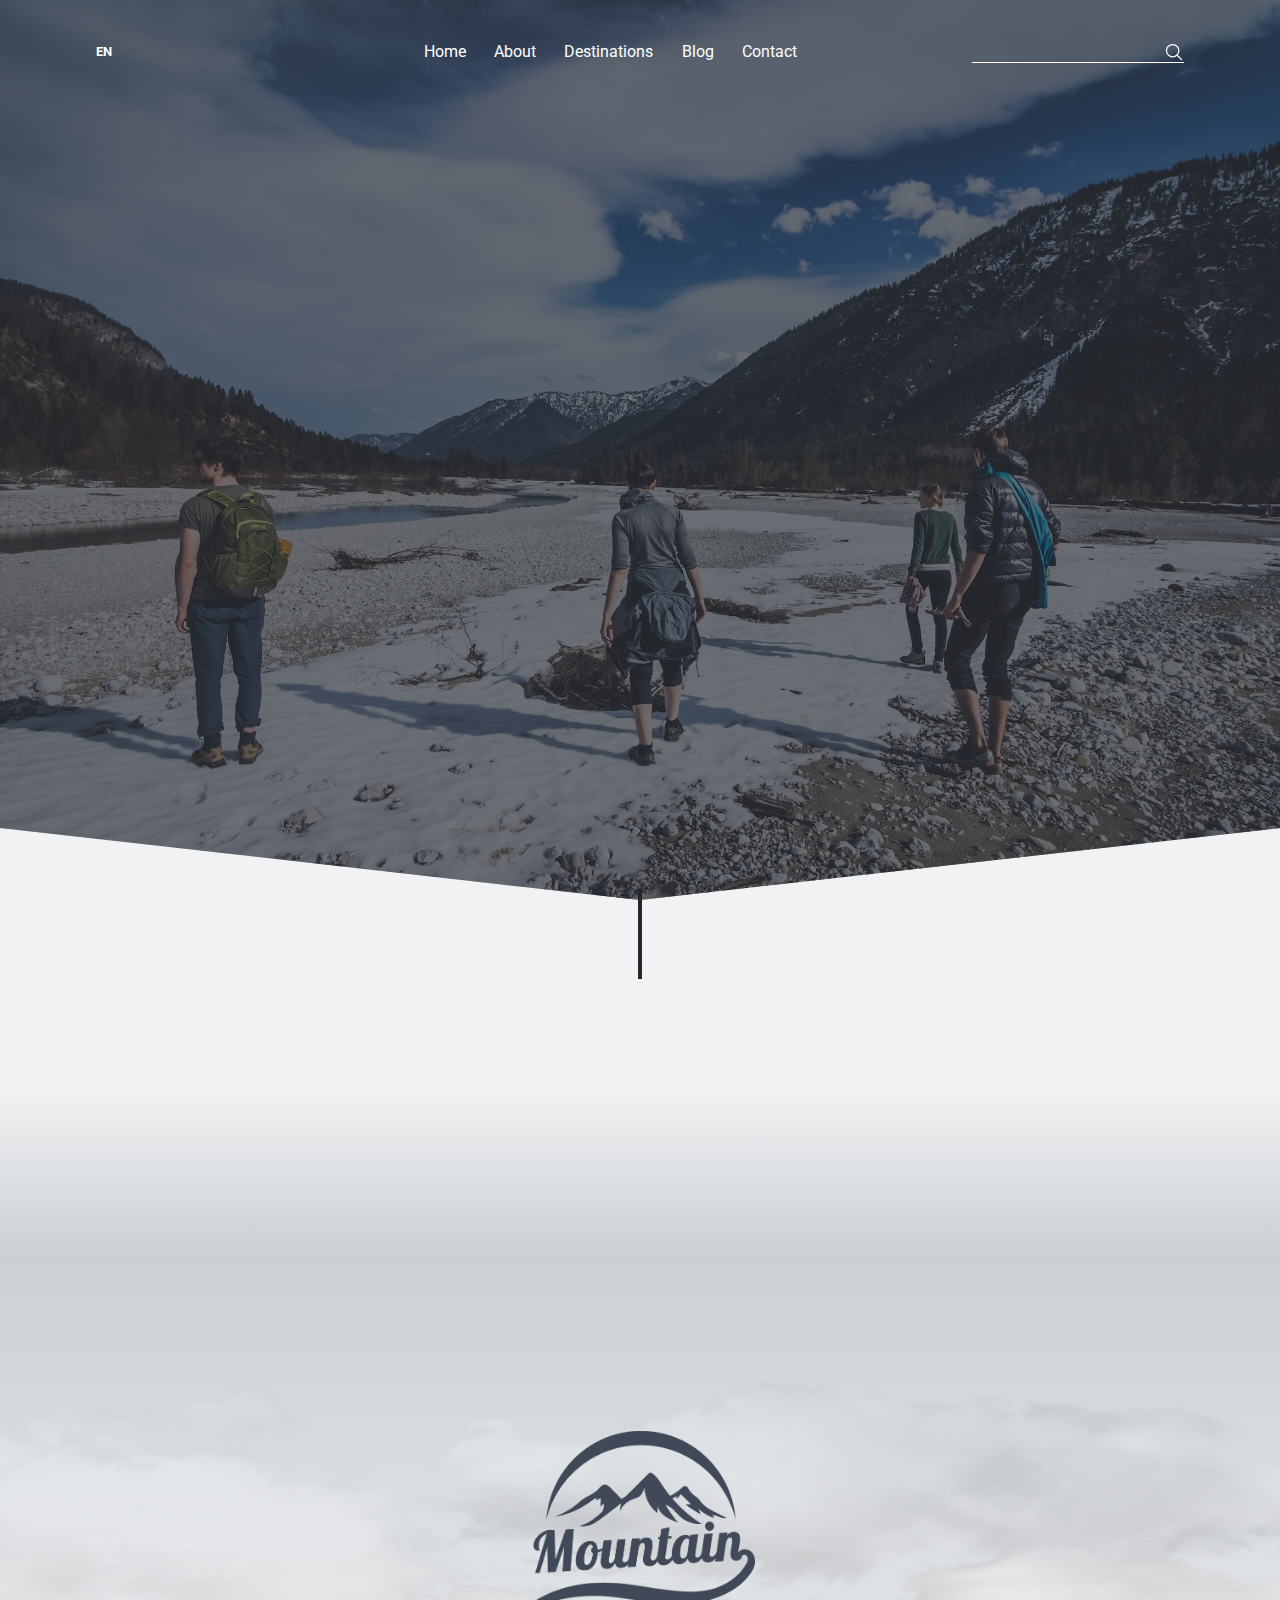
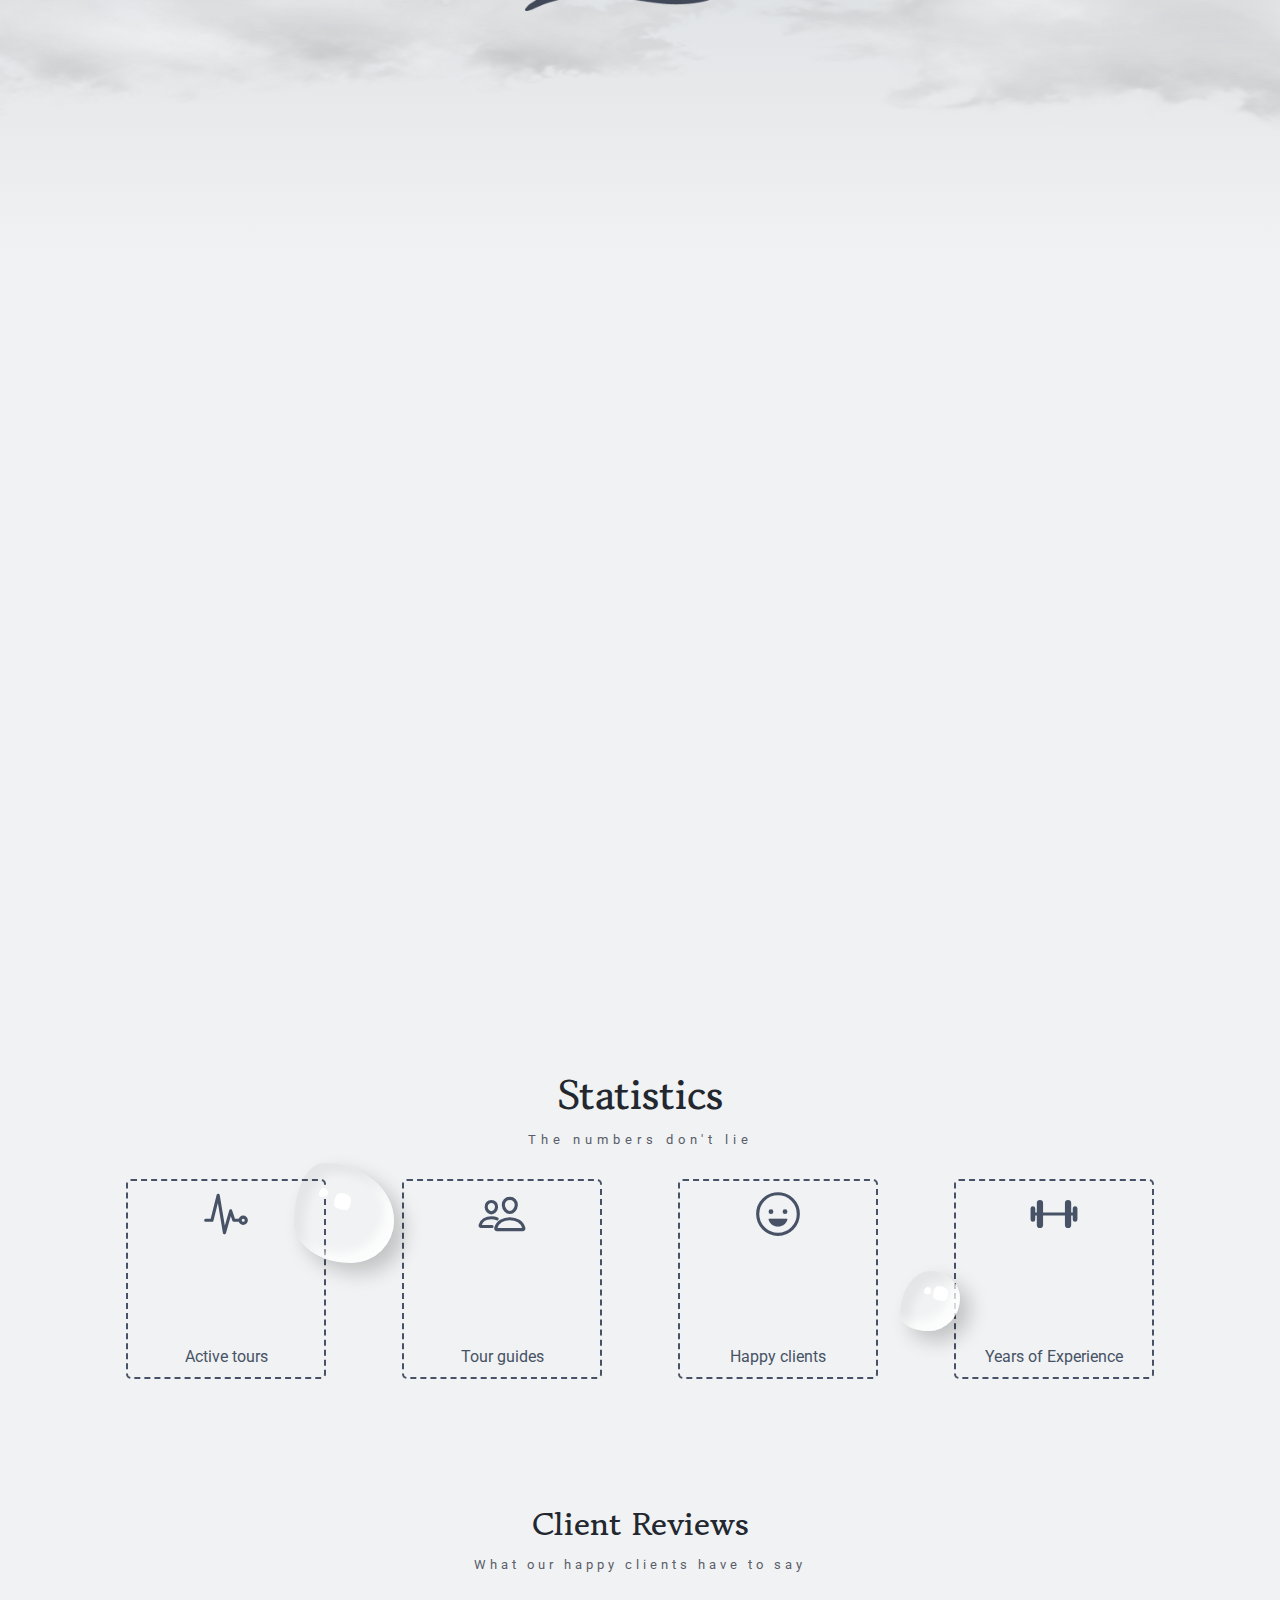
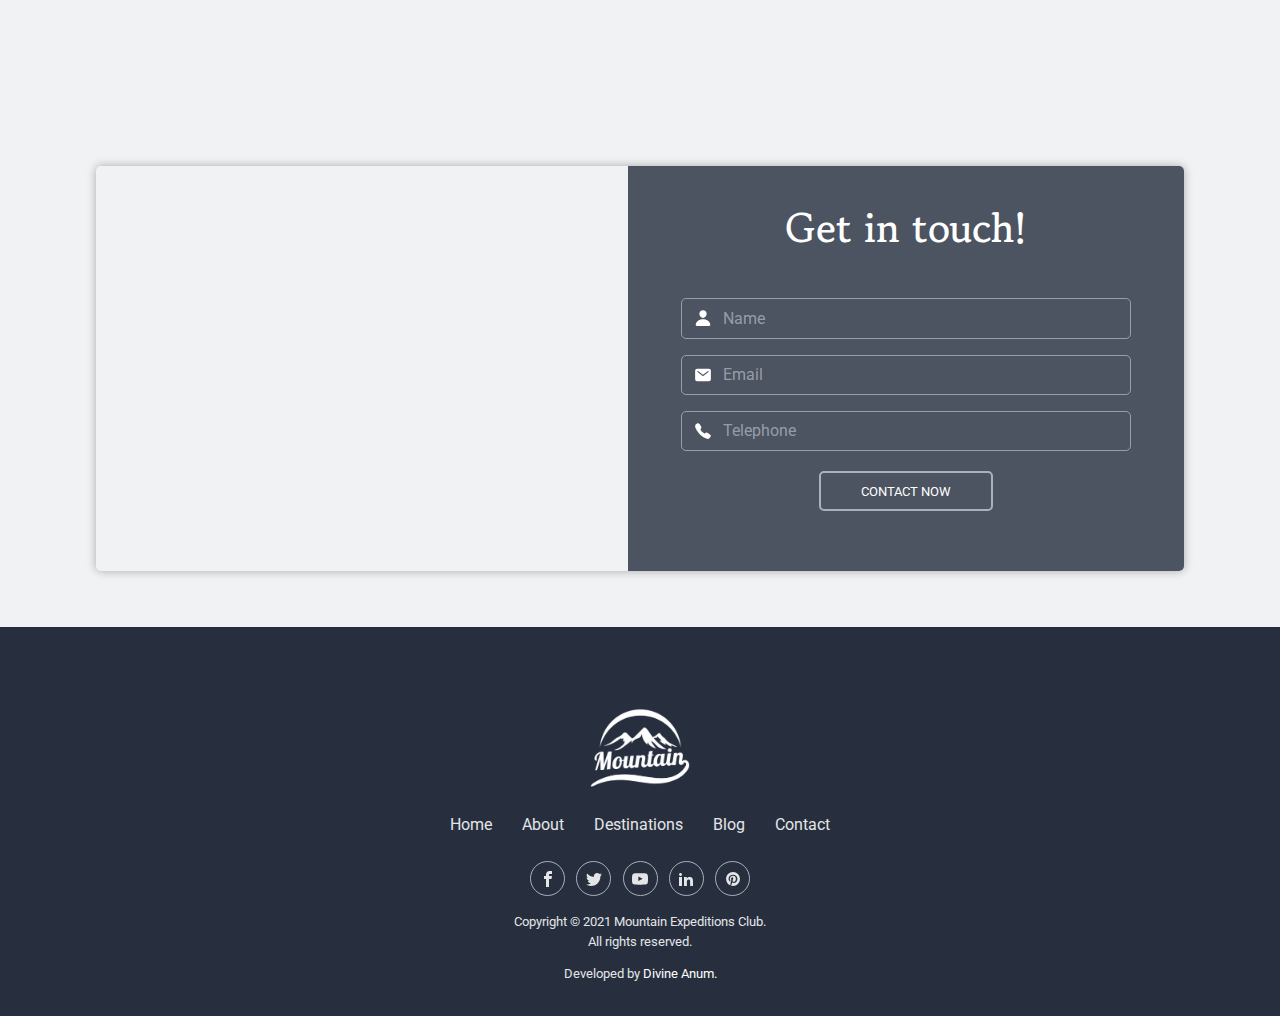
==== commit 50e36c21: "making adjustments" ====
--- a/src/index.html
+++ b/src/index.html
@@ -10,7 +10,7 @@
         <link rel="preconnect" href="https://fonts.gstatic.com" crossorigin />
         <link href="https://fonts.googleapis.com/css2?family=Gowun+Batang:wght@400;700&family=Roboto:ital,wght@0,300;0,400;1,700;1,900&display=swap" rel="stylesheet" />
         <!-- CSS -->
-        <link rel="stylesheet" href="./style.prefix.min.css" />
+        <link rel="stylesheet" href="./style.css" />
         <!-- Javascript -->
         <script src="./script.js" defer></script>
     </head>
--- a/src/style.css
+++ b/src/style.css
@@ -0,0 +1,1344 @@
+/*=================
+Custom Properties
+=================*/
+:root {
+    --ff-accent: "Gowun Batang", serif;
+    --ff-primary: "Roboto", sans-serif;
+
+    --clr-white: hsl(220, 6%, 90%);
+    --clr-gray-light: hsl(233, 5%, 61%);
+    --clr-gray: hsl(225, 8%, 38%);
+    --clr-black: hsl(220, 15%, 16%);
+
+    --clr-primary-v-light: #aab1bb;
+    --clr-primary-light: hsl(212, 12%, 51%);
+    --clr-primary: hsl(219, 18%, 34%);
+    --clr-primary-desat: hsl(219, 12%, 34%);
+    --clr-primary-dark: hsl(220, 24%, 20%);
+
+    --transition: all 0.3s;
+    --radius: 5px;
+}
+/*=================
+Global Styles
+=================*/
+*,
+*::before,
+*::after {
+    padding: 0;
+    margin: 0;
+    box-sizing: border-box;
+}
+html {
+    scroll-behavior: smooth;
+}
+body {
+    font-family: var(--ff-primary);
+    background: hsl(220, 6%, 95%);
+    line-height: 1.5;
+    position: relative;
+    overflow: overlay;
+}
+img,
+iframe {
+    max-width: 100%;
+}
+a {
+    text-decoration: none;
+}
+h1,
+h2,
+h3 {
+    font-family: var(--ff-accent);
+    line-height: 1.1;
+}
+::-webkit-scrollbar {
+    width: 15px;
+}
+::-webkit-scrollbar-thumb {
+    background: hsla(0, 0%, 0%, 0.6);
+    border: 4px solid transparent;
+    background-clip: content-box;
+    border-radius: 20px;
+}
+/*=================
+Utility Classes
+=================*/
+.container {
+    width: min(85vw, 70.5rem);
+    margin: 0 auto;
+}
+.row {
+    display: flex;
+}
+.no-scroll {
+    overflow: hidden;
+}
+.fade-in-left,
+.fade-in-right,
+.fade-in-top,
+.fade-in-bottom {
+    opacity: 0;
+    transition: transform 0.7s, opacity 0.7s;
+}
+.fade-in-left {
+    transform: translateX(-20px);
+}
+.fade-in-right {
+    transform: translateX(20px);
+}
+.fade-in-top {
+    transform: translateY(-20px);
+}
+.fade-in-bottom {
+    transform: translateY(20px);
+}
+.delay-p5 {
+    transition-delay: 0.5s;
+}
+.delay-1 {
+    transition-delay: 1s;
+}
+.delay-1p5 {
+    transition-delay: 1.5s;
+}
+.appear {
+    opacity: 1 !important;
+    transform: translate(0);
+}
+/*=================
+Animations
+=================*/
+@keyframes clouds {
+    0% {
+        background-position: 50% 0%;
+        transform: scale(1.05);
+    }
+    20% {
+        transform: scale(1.1);
+    }
+    30% {
+        transform: scale(1.2);
+    }
+    40% {
+        transform: scale(1.3);
+    }
+    50% {
+        transform: scale(1.4);
+    }
+    60% {
+        transform: scale(1.5);
+    }
+    70% {
+        transform: scale(1.4);
+    }
+    80% {
+        transform: scale(1.3);
+    }
+    90% {
+        transform: scale(1.2);
+    }
+    100% {
+        background-position: -550% 0%;
+        transform: scale(1.1);
+    }
+}
+@keyframes pulse {
+    from {
+        transform: scale(1);
+        opacity: 0.75;
+    }
+    to {
+        transform: scale(1.4);
+        opacity: 0;
+    }
+}
+@keyframes droplets-wiggle {
+    10% {
+        border-radius: 33% 74% 53% 59% / 61% 62% 47% 48%;
+    }
+    20% {
+        border-radius: 26% 68% 43% 51% / 59% 68% 42% 50%;
+    }
+    30% {
+        border-radius: 26% 71% 43% 48% / 52% 58% 62% 70%;
+    }
+    40% {
+        border-radius: 20% 70% 33% 50% / 39% 78% 42% 65%;
+    }
+    50% {
+        border-radius: 40% 28% 50% 45% / 19% 68% 40% 35%;
+    }
+    60% {
+        border-radius: 39% 18% 53% 30% / 78% 47% 89% 18%;
+    }
+    70% {
+        border-radius: 30% 70% 43% 57% / 59% 58% 42% 41%;
+    }
+    80% {
+        border-radius: 33% 74% 53% 59% / 61% 62% 47% 48%;
+    }
+    90% {
+        border-radius: 30% 70% 52% 57% / 60% 58% 32% 30%;
+    }
+    100% {
+        border-radius: 20% 75% 39% 50% / 30% 59% 27% 75%;
+    }
+}
+/* Generated by waitanimate.wstone.io
+It adds a slight delay before animation replays */
+@keyframes shiny-btn {
+    0%{
+        transform: scale(0) rotate(45deg);
+        opacity: 0;
+    }
+    13.333%{
+        transform: scale(0) rotate(45deg);
+        opacity: .5;
+    }
+    13.5%{
+        transform: scale(4) rotate(45deg);
+        opacity: 1;
+    }
+    16.667%{
+        transform: scale(50) rotate(45deg);
+        opacity: 0;
+    }
+    100%{
+        transform: scale(50) rotate(45deg);
+        opacity: 0;
+    }
+}
+/*=================
+Main Header
+=================*/
+.header {
+    min-height: 100vh;
+    color: white;
+    display: flex;
+    justify-content: center;
+    align-items: center;
+    transform: translateX(0); /*doesn't need to be here anymore but header breaks without it now :( */
+}
+.header::before {
+    --clr-black: hsla(220, 15%, 16%, 0.6);
+
+    background: linear-gradient(to top, var(--clr-black), var(--clr-black)), url("./assets/images/mobile/hero.webp") no-repeat center / cover;
+    clip-path: polygon(0 0, 100% 0, 100% 92%, 50% 100%, 0 92%);
+    overflow: hidden;
+    content: "";
+    position: absolute;
+    inset: 0;
+    z-index: -1;
+}
+.header__nav-content {
+    width: 0;
+}
+.header__toggle-btn {
+    background: none;
+    border: none;
+    position: fixed;
+    top: 1rem;
+    right: 1rem;
+    transform: translateX(0);
+    transition: transform 0.4s;
+}
+.header__toggle-btn:hover{
+    cursor: pointer;
+}
+.header.nav-active .header__toggle-btn {
+    z-index: 99;
+}
+.header__toggle-icon {
+    width: 35px;
+    stroke: white;
+    transition: stroke 0.6s;
+}
+.header__language {
+    position: absolute;
+    left: 50%;
+    transform: translate(-50%, -10px);
+    bottom: 1rem;
+    opacity: 0;
+    width: 0;
+    font-size: 0.8125rem;
+    font-weight: 700;
+    transition: opacity 0.3s, transform 0.1s;
+    z-index: 51;
+}
+.header.nav-active .header__language {
+    opacity: 1;
+    width: auto;
+    transform: translate(-50%, 0);
+}
+.header__search-wrapper {
+    position: absolute;
+    left: 50%;
+    transform: translateX(-50%);
+    bottom: 4.5rem;
+    width: min-content;
+    height: 20px;
+    z-index: 51;
+}
+.header__search {
+    background: transparent;
+    border: none;
+    padding-right: 1.8em;
+    outline: none;
+    color: white;
+    font-size: 0.9rem;
+    transform: scale(0);
+    transform-origin: bottom right;
+    transition: transform 1s 0.3s;
+    pointer-events: none;
+}
+.header.nav-active .header__search {
+    pointer-events: all;
+    border-bottom: 2px solid var(--clr-primary-v-light);
+    transform: scale(1);
+}
+.header__search-icon {
+    position: absolute;
+    top: -3px;
+    right: 0;
+    opacity: 0;
+    width: 0;
+    stroke: white;
+    transition: all 0.4s;
+}
+.header.nav-active .header__search-icon {
+    width: 20px;
+    opacity: 1;
+}
+.header__nav-list-container {
+    position: absolute;
+    top: 0;
+    right: 0;
+    width: 0;
+    height: 100%;
+    overflow: hidden;
+    opacity: 0;
+    transform: rotateY(90deg);
+    transition: all 0.4s;
+    z-index: 50;
+    clip-path: polygon(0 0, 100% 0, 100% 92%, 50% 100%, 0 92%);
+}
+.header.nav-active .header__nav-list-container {
+    transform: rotate(0deg);
+    opacity: 1;
+    width: 100%;
+    height: 100%;
+}
+.header__nav-list {
+    display: flex;
+    flex-direction: column;
+    justify-content: center;
+    align-items: center;
+    height: 100%;
+    padding: 2em;
+    background: var(--clr-primary);
+    list-style-type: none;
+}
+.header__nav-list-item {
+    padding: 0.5em 0;
+    margin: 0.5em 0;
+    text-align: center;
+}
+.header__nav-list-item:first-child {
+    margin-top: -3em;
+}
+.header__nav-list-item a {
+    color: white;
+    font-family: var(--ff-accent);
+    font-size: 1.5rem;
+    opacity: 0;
+    transition: all 0.4s linear;
+    transition-delay: calc(0.15s * var(--i));
+}
+.header.nav-active .header__nav-list-item a {
+    opacity: 1;
+}
+.header__toggle-icon .line1,
+.header__toggle-icon .line2,
+.header__toggle-icon .line3 {
+    transform: rotateZ(0deg);
+    transition: transform 0.5s ease, opacity 0.5s ease;
+}
+.header__toggle-icon .line1 {
+    transform-origin: left top;
+}
+.header__toggle-icon .line3 {
+    transform-origin: left bottom;
+}
+.header.nav-active .header__toggle-icon .line1 {
+    transform: translate(30%, -13%) rotateZ(41deg);
+}
+.header.nav-active .header__toggle-icon .line2 {
+    width: 0;
+    opacity: 0;
+}
+.header.nav-active .header__toggle-icon .line3 {
+    transform: translate(30%, 0%) rotateZ(-41deg);
+}
+
+.header__banner {
+    display: flex;
+    flex-direction: column;
+    justify-content: center;
+    align-items: center;
+}
+.header__banner-logo,
+.leaders__logo {
+    display: block;
+    width: 150px;
+    margin: 0 auto;
+}
+.header__banner-text-wrapper {
+    text-align: center;
+}
+.header__heading {
+    font-size: 2.5rem;
+    margin-top: 0.8em;
+}
+.header__intro-text {
+    margin-top: 1.5rem;
+    font-family: var(--ff-primary);
+    font-size: 0.8125rem;
+    font-style: italic;
+}
+.back-to-top-btn {
+    display: flex;
+    justify-content: center;
+    place-items: center;
+    position: fixed;
+    bottom: 0.6rem;
+    right: 0.6rem;
+    width: 40px;
+    height: 40px;
+    background: var(--clr-black);
+    border-radius: 50%;
+    z-index: 99;
+    opacity: 0;
+    transform: translateY(10px);
+    transition: transform 0.4s, opacity 0.4s;
+}
+.back-to-top-btn::before {
+    content: "";
+    position: absolute;
+    inset: 0;
+    border-radius: 50%;
+    z-index: -1;
+}
+.back-to-top-btn.active {
+    opacity: 1;
+    transform: translateY(0);
+}
+.back-to-top-btn.active::before {
+    background: var(--clr-primary-light);
+    animation: pulse 3s ease infinite;
+}
+.back-to-top-icon {
+    fill: var(--clr-white);
+    width: 30px;
+}
+/*=================
+About Us Section
+=================*/
+.about {
+    margin-top: 4.5em;
+    position: relative;
+    background: linear-gradient(to top, hsla(212, 12%, 51%, 0.3), hsla(220, 6%, 95%, 1) 60%);
+}
+.about::before {
+    content: "";
+    position: absolute;
+    top: -5.2em;
+    left: 50%;
+    transform: translateX(-50%);
+    height: 90px;
+    width: 4px;
+    background: var(--clr-black);
+    transition: opacity 0.6s;
+}
+#body.no-scroll .about::before {
+    opacity: 0;
+}
+.about__heading {
+    padding-top: 0.6em;
+    text-align: center;
+    font-weight: 700;
+}
+.about .row {
+    display: block;
+    text-align: center;
+    color: var(--clr-black);
+}
+.about__text {
+    margin: 0.8em auto 0;
+    width: min(90%, 45ch);
+}
+.about__about-btn, 
+.activities__btn{
+    display: inline-block;
+    position: relative;
+    padding: 0.6em 2em;
+    margin: 1em 0;
+    background: var(--clr-black);
+    border-radius: var(--radius);
+    color: var(--clr-white);
+    font-size: 0.9rem;
+    transition: all .4s; 
+    text-transform: uppercase;
+    z-index: 1;
+    overflow: hidden;
+}
+.about__about-btn::before{
+    content: "";
+    position: absolute;
+    bottom: 0;
+    left: 0;
+    width: 100%;
+    height: 0;
+    background: var(--clr-primary);
+    transition: all .4s;
+    z-index: -1;
+}
+.about__about-btn:hover::before{
+    top: 0;
+    height: 100%;
+}
+
+/*=================
+Leaders Section
+=================*/
+.leaders {
+    position: relative;
+    min-height: auto;
+    padding-top: 6em;
+    margin-bottom: -3rem;
+    background: linear-gradient(hsla(212, 12%, 51%, 0.3), hsla(212, 12%, 51%, 0));
+    border: none;
+    color: white;
+    text-align: center;
+    overflow: hidden;
+}
+.leaders .container {
+    z-index: 1;
+}
+.leaders__logo {
+    margin-top: 6em;
+}
+.leaders__heading {
+    --clr-black: hsla(220, 15%, 16%, 0.4);
+
+    margin-top: 0.5em;
+    font-size: 2rem;
+    text-shadow: 0 0 10px var(--clr-black), 0 0 20px var(--clr-black), 0 0 50px var(--clr-black);
+}
+.leaders::before {
+    content: "";
+    position: absolute;
+    top: 20%;
+    left: 0;
+    width: 100%;
+    min-height: 100vh;
+    background: url("./assets/images/mobile/expedition.png") center / cover no-repeat;
+    filter: saturate(150%);
+    z-index: -3;
+}
+.leaders::after {
+    content: "";
+    position: absolute;
+    top: 20%;
+    left: 0;
+    width: 100%;
+    min-height: 300px;
+    background: url("./assets/images/cloud2.png") center / cover repeat;
+    background-size: 200% 100%;
+    z-index: -1;
+    animation: clouds 120s linear infinite;
+}
+.leaders__text {
+    margin: 1em auto 0;
+    max-width: 50ch;
+}
+/*=================
+Activities Section
+=================*/
+.activities {
+    --clr-black: hsla(220, 25%, 16%, 0.8);
+    --bg-img: none;
+
+    position: relative;
+    width: 100%;
+    color: white;
+    text-align: center;
+    padding: 13em 0 8em;
+    /* margin-top: -6rem; */
+    overflow: hidden;
+}
+.activities::before{
+    content: "";
+    position: absolute;
+    inset: 0;
+    background: var(--bg-img);
+    clip-path: polygon(0 0, 100% 0, 100% 95%, 0 100%);
+    z-index: -2;
+}
+.activities .row {
+    display: block;
+}
+.activities__card + .activities__card {
+    margin-top: 4em;
+}
+.activities__card-heading {
+    font-size: 1.5rem;
+}
+.activities__card-excerpt {
+    margin: 0.8em auto 0;
+    font-size: 0.8125rem;
+    max-width: 45ch;
+}
+.activities__img-wrapper {
+    width: min(100%, 300px);
+    min-height: 300px;
+    margin: 0 auto;
+    border-radius: var(--radius);
+    overflow: hidden;
+}
+.activities__img-wrapper img {
+    transition: transform .5s;
+    /* Useful Beizer curve => cubic-bezier(0.68, -0.55, 0.265, 1.55); */
+}
+.activities__img-wrapper:hover{
+    cursor: pointer;
+}
+.activities__img-wrapper:hover img {
+    transform: scale(1.1);
+}
+.activities__btn {
+    color: var(--clr-white);
+    background: var(--clr-primary-light);
+    margin-bottom: 0;
+    color: inherit;
+}
+.activities__btn::before{
+    content: "";
+    position: absolute;
+    top: 0;
+    right: 0;
+    height: 100%;
+    width: 0;
+    background: var(--clr-primary-dark);
+    transition: all .4s;
+    z-index: -1;
+}
+.activities__btn:hover{
+    cursor: pointer;
+    box-shadow: 0 0 8px hsla(212, 12%, 51%, .5);
+}
+.activities__btn:hover::before{
+    left: 0;
+    width: 100%;
+}
+/*=================
+Statistics Section
+=================*/
+.statistics {
+    text-align: center;
+    margin-top: 5em;
+    border: none;
+    position: relative;
+}
+.droplet {
+    position: absolute;
+    background: transparent;
+    box-shadow: inset 10px 10px 10px rgba(0, 0, 0, 0.05), inset -10px -10px 10px rgba(255, 255, 255, 0.8), 10px 10px 20px rgba(0, 0, 0, 0.2);
+    animation: droplets-wiggle 40s linear infinite;
+}
+.droplet:nth-child(1) {
+    top: 0;
+    left: 5vw;
+    width: 100px;
+    height: 100px;
+    border-radius: 30% 70% 43% 57% / 59% 58% 42% 41%;
+}
+.droplet:nth-child(1)::before,
+.droplet:nth-child(1)::after {
+    content: "";
+    position: absolute;
+    background: white;
+}
+.droplet:nth-child(1)::before {
+    top: 30%;
+    left: 40%;
+    width: 17px;
+    height: 17px;
+    border-radius: 36% 64% 24% 76% / 69% 37% 63% 31%;
+}
+.droplet:nth-child(1)::after {
+    top: 25%;
+    left: 25%;
+    width: 9px;
+    height: 9px;
+    border-radius: 50% 50% 58% 42% / 74% 59% 41% 26%;
+}
+.droplet:nth-child(2) {
+   bottom: 10vw;
+    right: 10vw;
+    width: 60px;
+    height: 60px;
+    border-radius: 50% 50% 52% 48% / 74% 45% 55% 26%;
+    animation-delay: 5s;
+}
+.droplet:nth-child(2)::before,
+.droplet:nth-child(2)::after {
+    content: "";
+    position: absolute;
+    background: white;
+}
+.droplet:nth-child(2)::before {
+    top: 25%;
+    left: 55%;
+    width: 15px;
+    height: 15px;
+    border-radius: 36% 64% 24% 76% / 69% 37% 63% 31%;
+}
+.droplet:nth-child(2)::after {
+    top: 27%;
+    left: 40%;
+    width: 7px;
+    height: 7px;
+    border-radius: 50% 50% 58% 42% / 74% 59% 41% 26%;
+}
+.statistics__heading,
+.client-reviews__heading {
+    font-size: 2rem;
+    color: var(--clr-black);
+}
+.statistics__sub-heading,
+.client-reviews__sub-heading {
+    font-family: var(--ff-primary);
+    font-weight: 400;
+    font-size: 0.8125rem;
+    margin-top: 1em;
+    letter-spacing: 5px;
+    color: var(--clr-gray);
+}
+.statistics .row {
+    display: block;
+}
+.statistics__card {
+    display: flex;
+    flex-direction: column;
+    align-items: center;
+    justify-content: space-between;
+    border: 2px dashed var(--clr-primary);
+    padding: 0.5em 0;
+    margin: 1em auto;
+    width: 200px;
+    height: 200px;
+    font-family: var(--ff-primary);
+    color: var(--clr-primary);
+    text-align: center;
+    border-radius: var(--radius);
+}
+.statistics__icon,
+.statistics__icon * {
+    stroke: var(--clr-primary);
+    fill: var(--clr-primary);
+}
+.statistics__icon {
+    display: block;
+    width: 50px;
+}
+.statistics__number {
+    display: block;
+    font-size: 3rem;
+    font-family: var(--ff-accent);
+    color: var(--clr-black);
+    font-weight: bold;
+}
+.statistics__desc {
+    display: inline-block;
+    font-size: 1rem;
+}
+/*=================
+Client Reviews Section
+=================*/
+.client-reviews {
+    margin-top: 7rem;
+    text-align: center;
+}
+.client-reviews .row {
+    display: block;
+}
+.client-reviews__sub-heading {
+    letter-spacing: 4px;
+}
+.client-reviews__card {
+    padding: 1em;
+    border-radius: var(--radius);
+    margin: 2em auto;
+    max-width: 28.125rem;
+    min-height: 16.875rem;
+    box-shadow: 0 5px 10px rgba(0, 0, 0, 0.15);
+    color: var(--clr-black);
+}
+.client-reviews__card:nth-child(1){
+    margin-top: 2.5em;
+}
+.client-reviews__quotes {
+    height: 30px;
+}
+.client-reviews__review-text {
+    margin: 0.5em auto 0;
+    max-width: 45ch;
+    font-size: 0.9rem;
+}
+.client-reviews__img-wrapper {
+    margin: 1em auto 0.5em;
+    width: 50px;
+    height: 50px;
+    border-radius: 50%;
+    overflow: hidden;
+}
+.client-reviews__name {
+    font-weight: bold;
+    font-size: 0.9rem;
+}
+.client-reviews__location {
+    font-size: 0.8125rem;
+}
+/*=================
+Contact Us Section
+=================*/
+.contact-us {
+    margin-top: 8em;
+    margin-bottom: -0.05em; /* for white space probably caused by clip path */
+    padding: 4em 0;
+    background: linear-gradient(var(--clr-primary-desat), var(--clr-primary-desat));
+    clip-path: polygon(50% 3%, 55% 0, 100% 0, 100% 100%, 0 100%, 0 0, 45% 0);
+}
+.contact-us .row {
+    display: block;
+}
+.contact-us__map-wrapper {
+    margin: 0 auto;
+    height: 250px; /* bad practice but needed here */
+}
+.contact-us__map {
+    width: 100%;
+    height: 100%;
+}
+.contact-us__heading {
+    font-size: 2rem;
+    color: white;
+    text-align: center;
+    padding-top: 1.5em;
+}
+.contact-us__wrapper {
+    position: relative;
+    width: min(100%, 450px);
+    margin: 1em auto 0;
+}
+.contact-us__name-input,
+.contact-us__email-input,
+.contact-us__tel-input {
+    --clr-primary-v-light: hsla(215, 11%, 70%, 0.8);
+    display: block;
+    background: none;
+    padding: 0.6em 0 0.6em 2.6em;
+    outline: none;
+    width: 100%;
+    border: 1px solid var(--clr-primary-v-light);
+    border-radius: var(--radius);
+    font-family: inherit;
+    font-size: 1rem;
+    color: white;
+}
+.contact-us__name-input::placeholder,
+.contact-us__email-input::placeholder,
+.contact-us__tel-input::placeholder {
+    color: var(--clr-primary-v-light);
+}
+.contact-us__icon {
+    position: absolute;
+    top: 50%;
+    transform: translateY(-50%);
+    left: 3%;
+    width: 18px;
+    fill: white;
+}
+.contact-us__submit-btn {
+    display: block;
+    position: relative;
+    background: transparent;
+    margin: 1.5em auto;
+    padding: 0.8em 3em;
+    border: 2px solid var(--clr-primary-v-light);
+    border-radius: var(--radius);
+    font-family: inherit;
+    text-transform: uppercase;
+    color: white;
+    overflow: hidden;
+    transition: all .4s;
+}
+.contact-us__submit-btn::before{
+    content: "";
+    position: absolute;
+    top: -100%;
+    left: 0;
+    width: 30px;
+    height: 100%;
+    background: white;
+    animation: shiny-btn 12s ease-in-out infinite;
+}
+.contact-us__submit-btn:hover{
+    cursor: pointer;
+    background: var(--clr-primary-v-light);
+    color: var(--clr-primary-dark);
+    transform: scale(1.1);
+}
+/*=================
+Footer
+=================*/
+.footer {
+    padding: 5rem 0 2rem;
+    background: var(--clr-primary-dark);
+    color: var(--clr-white);
+}
+.footer .row {
+    display: block;
+}
+.footer__logo {
+    width: 100px;
+    display: block;
+    margin: 0 auto;
+}
+.footer__nav-list {
+    list-style-type: none;
+    margin: 1em auto;
+}
+.footer__nav-list-item {
+    text-align: center;
+    padding: 0.5em 0;
+}
+.footer__nav-list-item a {
+    color: var(--clr-white);
+}
+.footer__social-icons {
+    display: flex;
+    list-style-type: none;
+    justify-content: space-between;
+    width: min(75%, 220px);
+    margin: 0 auto 1em;
+}
+.footer__social-icon {
+    display: flex;
+    justify-content: center;
+    align-items: center;
+    width: 35px;
+    height: 35px;
+    border: 1px solid var(--clr-primary-v-light);
+    border-radius: 50%;
+    transition: all .4s;
+}
+.footer__social-icon:hover{
+    cursor: pointer;
+    transform: translateY(-20%) scale(1.1);
+    background: rgba(255,255,255,.2);
+    border: none;
+}
+.footer__social-icon svg {
+    fill: var(--clr-white);
+}
+.footer__copyright,
+.footer__developer {
+    font-size: 0.8125rem;
+    text-align: center;
+}
+.footer__developer {
+    padding-top: 1em;
+}
+.footer__developer a {
+    color: white;
+}
+
+/* TODO: Cross check this */
+@media (min-width: 35.5em) {
+    .leaders::before {
+        min-height: min(150vh, 640px);
+    }
+}
+
+@media (min-width: 35.5em) and (max-width: 47.9375em) and (orientation: landscape) {
+    /* mobile phones in landscape mode */
+    .header__nav-list {
+        flex-flow: row wrap;
+        justify-content: space-evenly;
+    }
+    .header__nav-list-item:first-child {
+        margin-top: 0;
+    }
+    .header__nav-list-item {
+        margin: 0;
+    }
+    .header__nav-list-item:nth-child(odd) {
+        margin-top: -20%;
+    }
+    .header__nav-list-item:nth-child(even) {
+        margin-top: 10%;
+    }
+}
+
+@media (min-width: 48em) {
+    /*=================
+    Header Section
+    =================*/
+    .header::before{
+        background: linear-gradient(to top, var(--clr-black), var(--clr-black)), url("./assets/images/desktop/hero.webp") no-repeat center / cover;
+    }
+    .header__banner-logo,
+    .leaders__logo {
+        width: min(24vw, 230px);
+    }
+    .header__heading {
+        font-size: clamp(2.5rem, 2.5rem + 2.5vw, 5rem);
+    }
+    .header__intro-text {
+        font-size: clamp(0.8125rem, 0.8125rem + 0.5vw, 1.5rem);
+    }
+    .header__toggle-btn {
+        display: none;
+    }
+    .header__nav-content {
+        display: flex;
+        flex-direction: row;
+        align-items: center;
+        position: fixed;
+        top: 0;
+        width: min(85vw, 70.5rem);
+        padding-block: 1.5em;
+    }
+    .header__language {
+        order: 1;
+        position: static;
+        width: auto;
+        transform: none;
+        opacity: 1;
+        margin-right: auto;
+    }
+    .header__search-wrapper {
+        position: static;
+        order: 3;
+        transform: none;
+        pointer-events: all;
+    }
+    .header__search {
+        border-bottom: 1px solid white;
+        transform: scale(1);
+        transition: none;
+        pointer-events: all;
+    }
+    .header__search-icon {
+        position: absolute;
+        top: 40%;
+        right: 0;
+        width: 20px;
+        opacity: 1;
+        transition: none;
+    }
+    .header__nav-list-container {
+        position: static;
+        order: 2;
+        opacity: 1;
+        width: min(100%, 450px);
+        margin: 0 auto;
+        height: auto;
+        transform: scale(1);
+    }
+    .header__nav-list {
+        flex-direction: row;
+        justify-content: space-around;
+        height: auto;
+        padding: 0;
+        background: none;
+        padding-inline: 1.5em;
+    }
+    .header__nav-list-item:first-child {
+        margin-top: 0.5em;
+    }
+    .header__nav-list-item a {
+        position: relative;
+        font-size: clamp(0.8125rem, 0.8125rem + 0.3vw, 1rem);
+        font-family: var(--ff-primary);
+        opacity: 1;
+        transition: none;
+        overflow: hidden;
+    }
+    .header__nav-list-item a::before,
+    .footer__nav-list-item a::before,
+    .footer__developer a::before{
+        content: "";
+        position: absolute;
+        bottom: -25%;
+        right: 0;
+        width: 0;
+        height: 2px;
+        border-radius: 10px;
+        background: var(--clr-white);
+        transition: all .5s cubic-bezier(0.68, -0.55, 0.265, 1.55);
+    }
+    .header__nav-list-item a:hover::before,
+    .footer__nav-list-item a:hover::before,
+    .footer__developer a:hover::before{
+        left: 0;
+        width: 100%;
+    }
+    /*=================
+    About Us Section
+    =================*/
+    .about__heading,
+    .leaders__heading,
+    .statistics__heading,
+    .contact-us__heading {
+        font-size: clamp(1.5rem, 1.5rem + 1.5vw, 2.5rem);
+    }
+    .about .row {
+        display: flex;
+        text-align: left;
+        gap: 2em;
+        margin-top: 2em;
+    }
+    .about .row .col {
+        flex-basis: 100%;
+    }
+    .about__text {
+        width: 100%;
+    }
+    /*=================
+    Leader Section
+    =================*/
+    .leaders::before {
+        background: url("./assets/images/desktop/expedition.png") 65% top / cover no-repeat;
+        min-height: min(70vh, 500px);
+    }
+    .leaders::after{
+        min-height: min(35vw, 400px);
+        animation-duration: 180s;
+    }
+    .leaders__logo {
+        margin-top: 5rem;
+    }
+    /*=================
+    Activities Section
+    =================*/
+    .activities {
+        padding-top: 7rem;
+        text-align: left;
+        /* margin-top: -3rem; */
+    }
+    .activities::before{
+        margin-top: 0;
+        clip-path: polygon(0 0, 100% 0, 100% 85%, 0 100%);
+    }
+    .activities .row {
+        display: flex;
+        gap: 1.5rem;
+    }
+    .activities__card:last-child {
+        margin-top: 0;
+    }
+    .activities__img-wrapper {
+        min-height: fit-content;
+        margin: 0;
+    }
+    .activities__card-heading {
+        margin-top: 1rem;
+    }
+    .activities__card-excerpt {
+        margin: 0.8em 0 0;
+        max-width: 40ch;
+    }
+    /*=================
+    Statistics Section
+    =================*/
+    .droplet:nth-child(1){
+        top: -3vw;
+        left: 30vw;
+    }
+    .droplet:nth-child(2){
+        right: 32vw;
+    }
+    .statistics__sub-heading{
+        margin-bottom: 1em;
+    }
+    .statistics .row {
+        display: flex;
+        flex-wrap: wrap;
+        gap: 1rem;
+    }
+    .statistics__card:last-child {
+        margin-top: 0;
+    }
+    /*=================
+    Client Reviews Section
+    =================*/
+    .client-reviews .row {
+        display: flex;
+        gap: 1rem;
+    }
+    .client-reviews__quotes {
+        width: auto;
+        margin: 0 auto;
+    }
+    .client-reviews__card {
+        display: flex;
+        flex-direction: column;
+    }
+    .client-reviews__card:nth-child(1){
+        margin-top: 2em;
+    }
+    .client-reviews__review-text {
+        padding-bottom: 1em;
+    }
+    .client-reviews__img-wrapper {
+        margin-top: auto;
+    }
+        /*=================
+    Contact Us Section
+    =================*/
+    .contact-us {
+        clip-path: polygon(50% 3%, 52% 0, 100% 0, 100% 100%, 0 100%, 0 0, 48% 0);
+        margin-bottom: -0.5em; /* for white space probably caused by clip path */
+    }
+    .contact-us__map-wrapper {
+        height: 350px;
+    }
+    /*=================
+    Footer Section
+    =================*/
+    .footer__nav-list {
+        display: flex;
+        justify-content: space-between;
+        width: min(60%, 380px);
+        margin: 1em auto;
+    }
+    .footer__nav-list-item a{
+        position: relative;
+    }
+    .footer__social-icons {
+        width: min(40vw, 220px);
+    }
+    .footer__developer a{
+        position: relative;
+    }
+}
+
+@media (min-width: 58.75em) {
+    /*=================
+    Statistics Section
+    =================*/
+    .statistics__card:last-child {
+        margin-top: 1em;
+    }
+    .droplet:nth-child(1){
+        top: 7vw;
+        left: 23vw;
+    }
+    .droplet:nth-child(2){
+        bottom: 5vw;
+        right: 25vw;
+    }
+    /*=================
+    Contact Us Section
+    =================*/
+    .contact-us {
+        background: none;
+    }
+    .contact-us .row {
+        display: flex;
+        box-shadow: 0 0 10px rgba(0, 0, 0, 0.3);
+        border-radius: var(--radius);
+        overflow: hidden;
+    }
+    .contact-us .row > * {
+        flex-basis: 100%;
+    }
+    .contact-us .col {
+        background: linear-gradient(var(--clr-primary-desat), var(--clr-primary-desat));
+        padding: 2.5em 1.5em;
+    }
+    .contact-us__heading {
+        padding-top: 0;
+        margin-bottom: 1.2em;
+    }
+    .contact-us__map-wrapper {
+        height: auto;
+    }
+}
+
+@media (min-width: 48em) and (max-height: 40em) and (orientation: landscape){
+    /* Long-af-but-small-width phones in landscape mode */
+    .header__banner-logo{
+        width: min(20vw, 200px);
+        margin-top: 25vh;
+    }
+    .header__heading {
+        margin-top: 1rem;
+        font-size: clamp(2.3rem, 2.3rem + 2.3vw, 4rem);
+    }
+      .header__intro-text {
+        font-size: clamp(0.8125rem, 0.8125rem + 0.3vw, 1.3rem);
+        margin-top: 1rem;
+        padding-bottom: 2rem;
+    }
+    .leaders::before{
+        min-height: min(150vh, 700px);
+    }
+}
+
+@media (min-width: 90em) {
+    .leaders::before{
+        min-height: min(40vw, 600px);
+    }
+    .client-reviews .row {
+        gap: 2.5rem;
+    }
+}
+
+@media (min-width: 160em){
+    .leaders::before {
+        min-height: min(100vh, 700px);
+    }
+    .leaders::after{
+        top: 8%;
+        min-height: min(45vw, 550px);
+    }
+    .leaders__logo{
+        margin-top: 18rem;
+    }
+    .droplet:nth-child(1){
+        top: 4vw;
+        left: 28vw;
+    }
+    .droplet:nth-child(2){
+        bottom: 2vw;
+        right: 29vw;
+    }
+}
+
+@media (prefers-reduced-motion: reduce) {
+    *,
+    ::before,
+    ::after {
+        animation-delay: -1ms !important;
+        animation-duration: 1ms !important;
+        animation-iteration-count: 1 !important;
+        background-attachment: initial !important;
+        scroll-behavior: auto !important;
+        transition-duration: 0s !important;
+        transition-delay: 0s !important;
+    }
+}
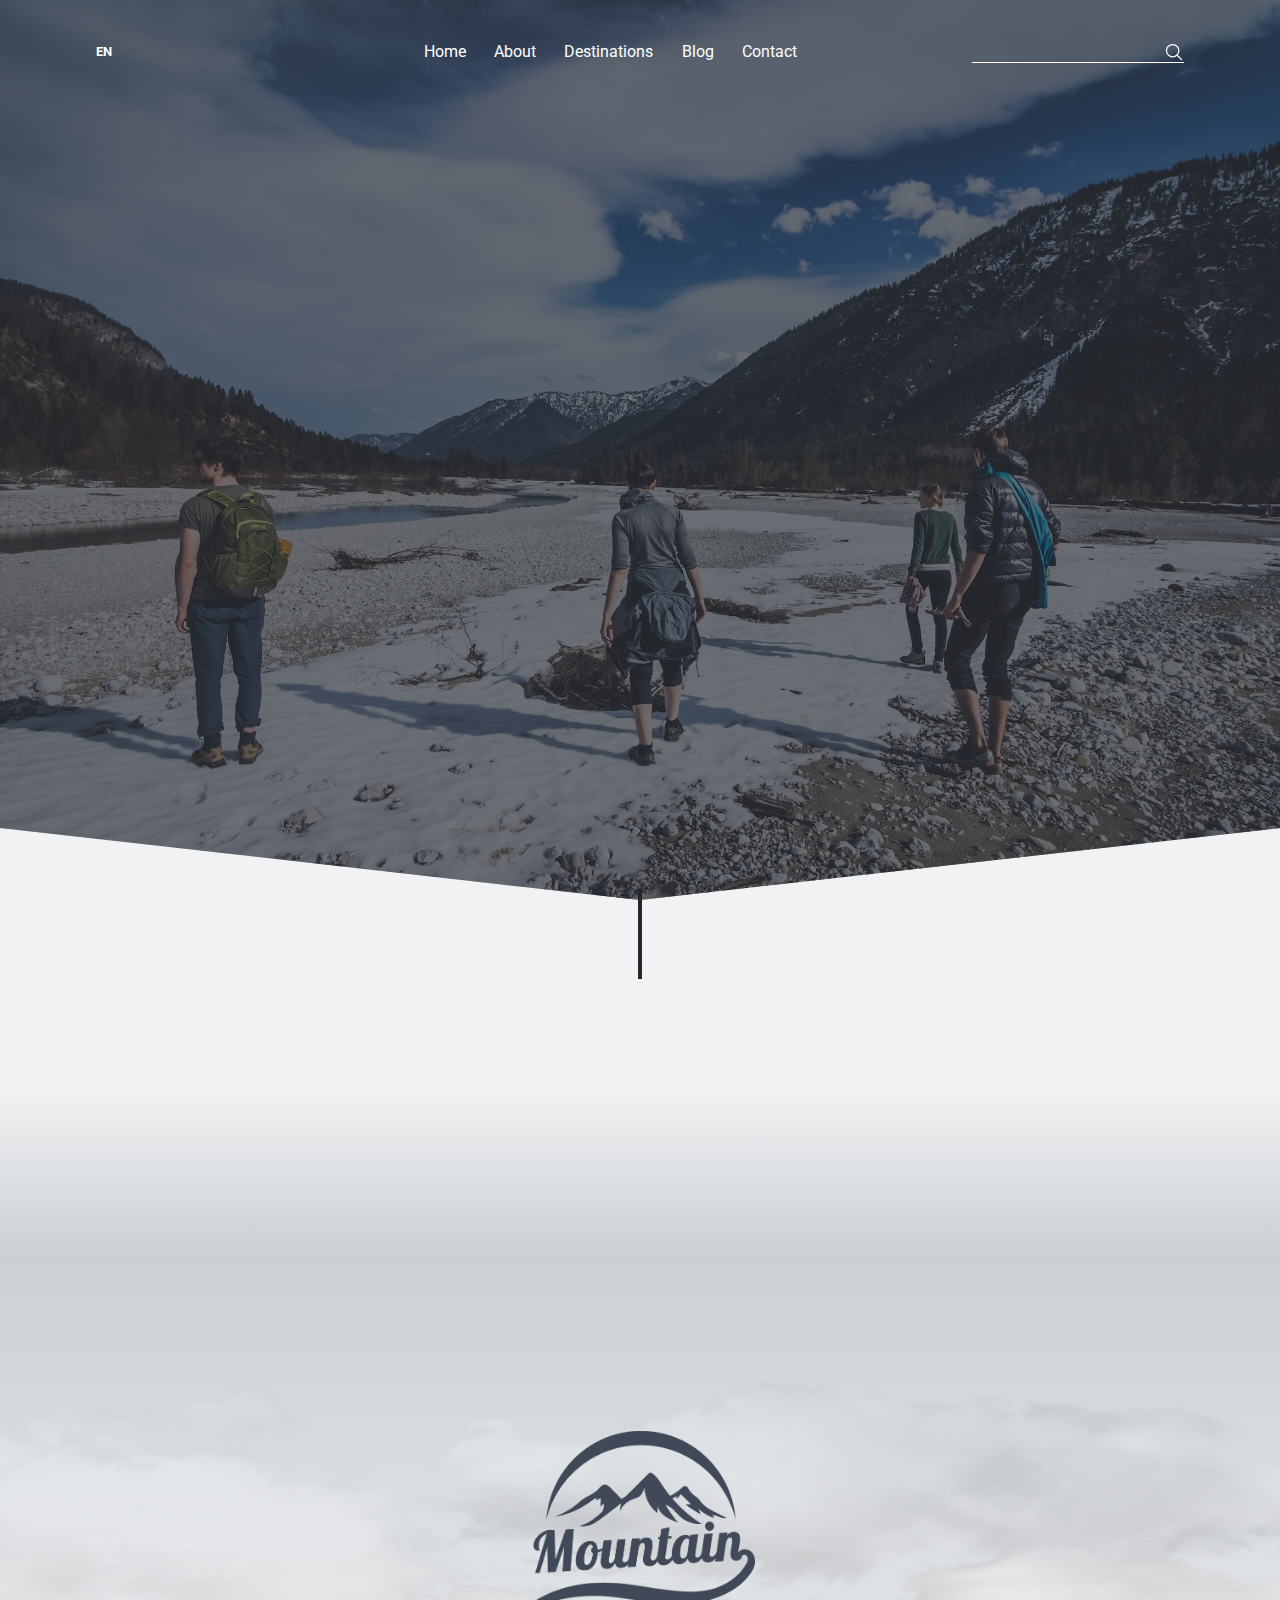
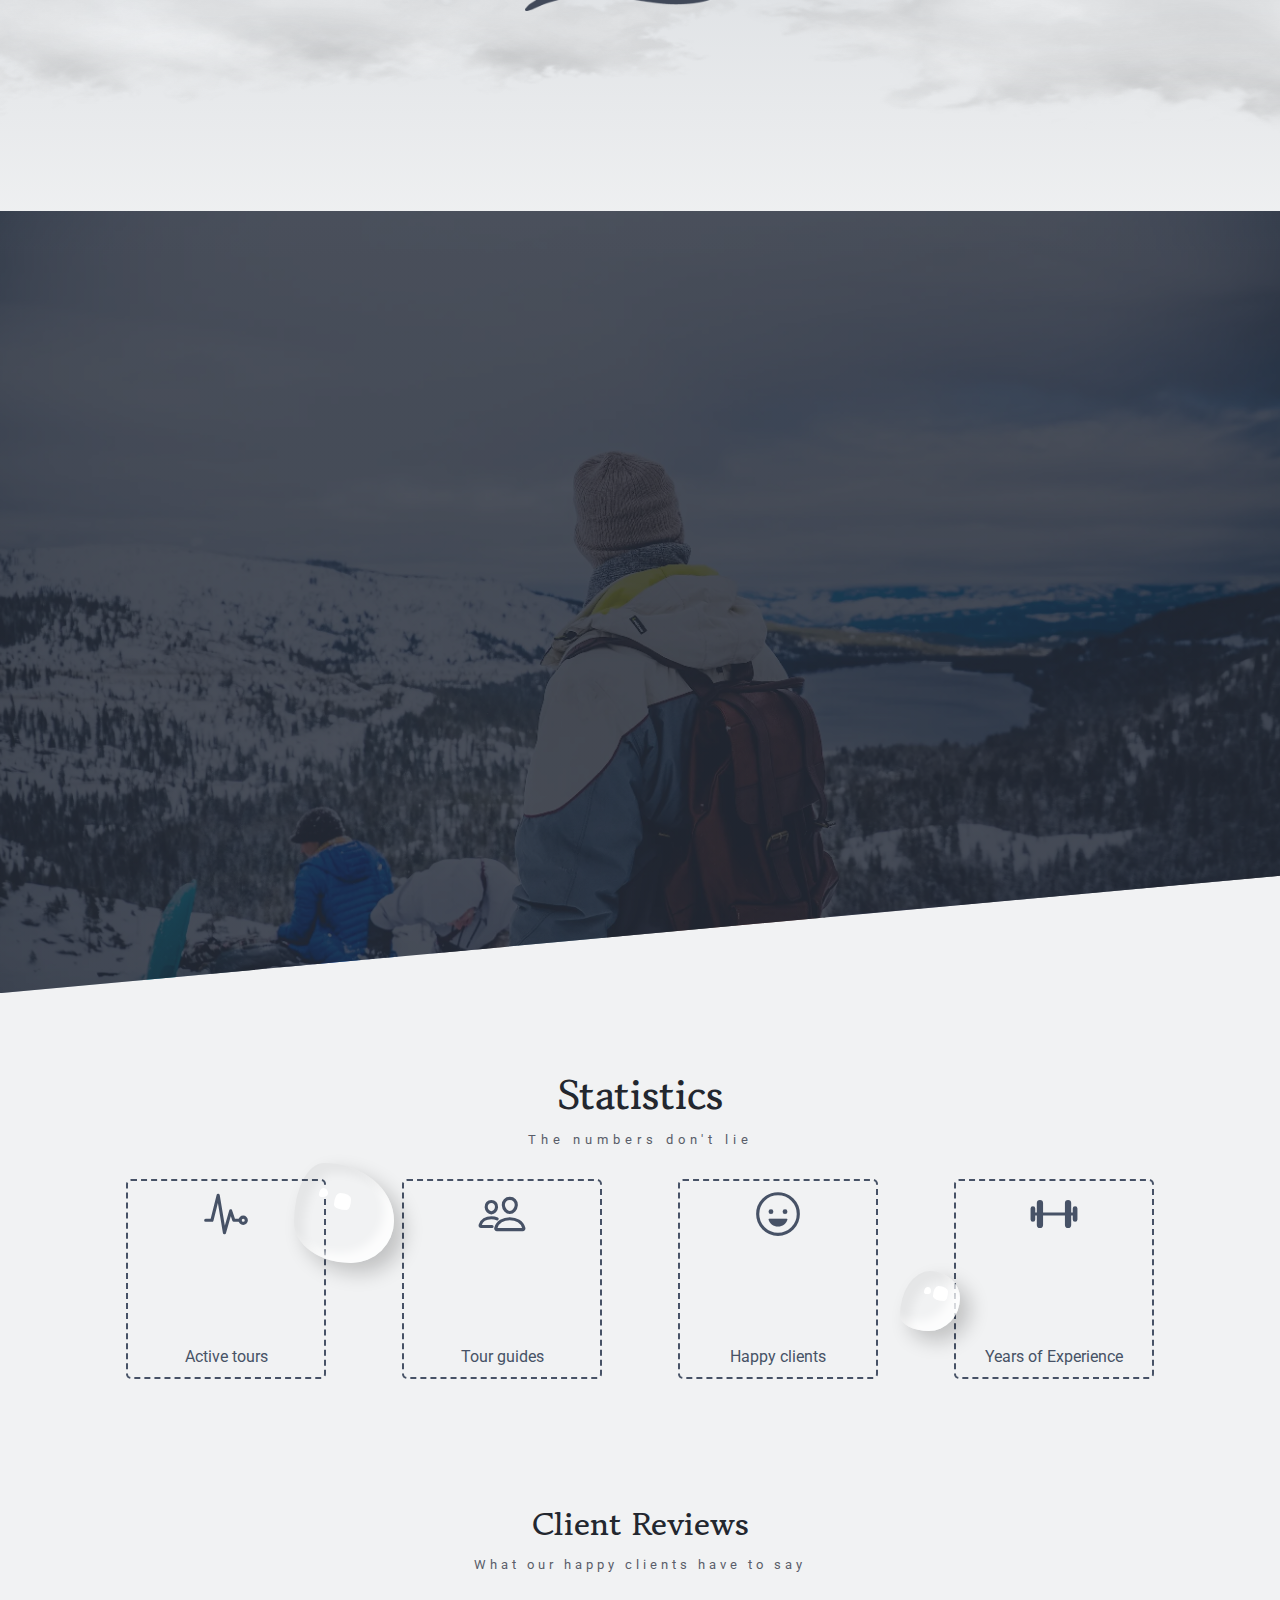
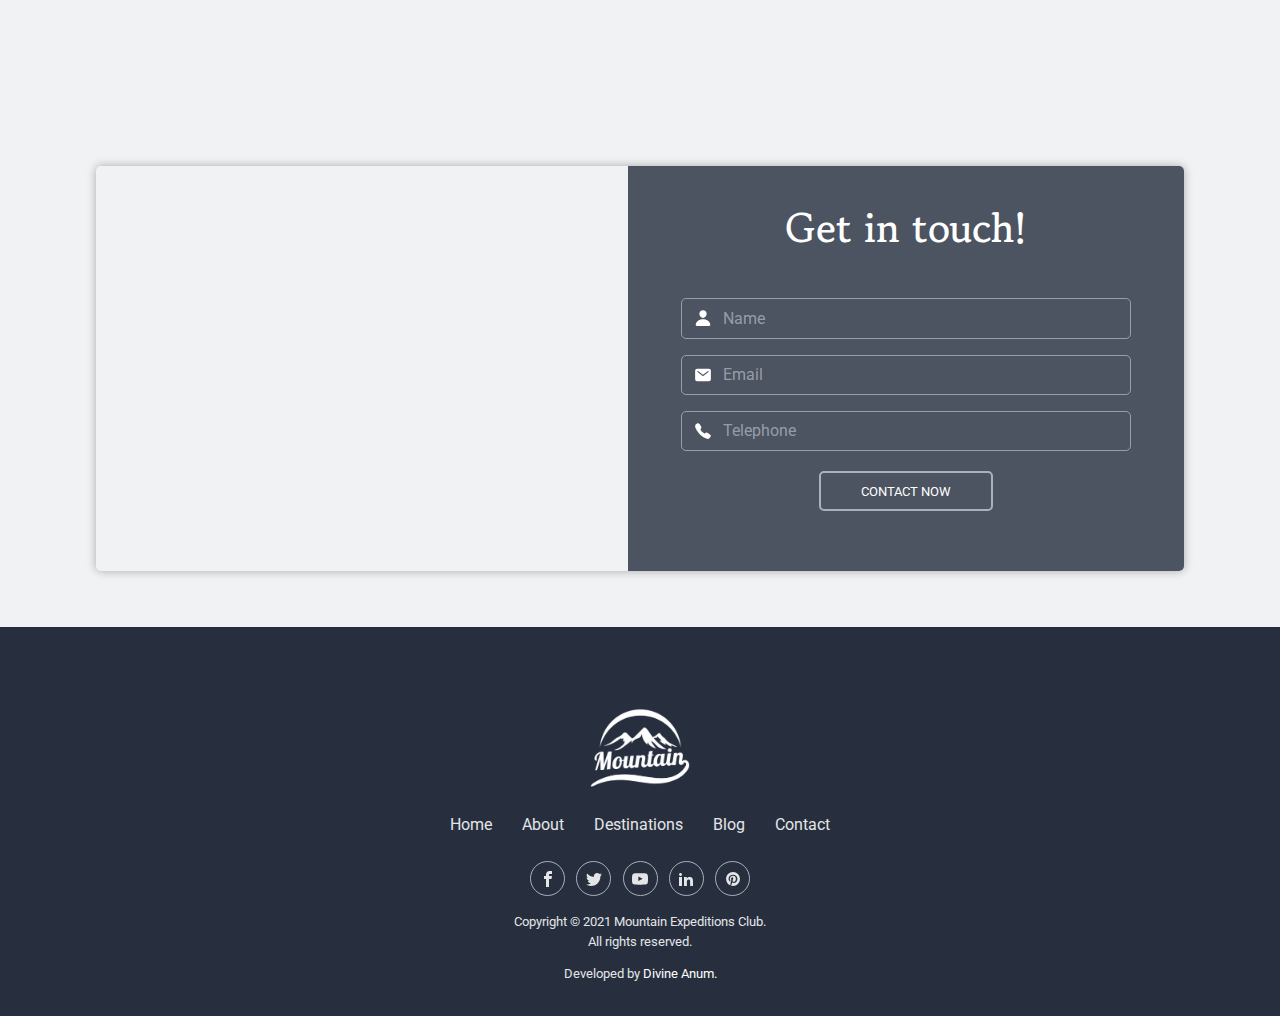
==== commit 725972b1: "minified css" ====
--- a/src/index.html
+++ b/src/index.html
@@ -10,7 +10,7 @@
         <link rel="preconnect" href="https://fonts.gstatic.com" crossorigin />
         <link href="https://fonts.googleapis.com/css2?family=Gowun+Batang:wght@400;700&family=Roboto:ital,wght@0,300;0,400;1,700;1,900&display=swap" rel="stylesheet" />
         <!-- CSS -->
-        <link rel="stylesheet" href="./style.css" />
+        <link rel="stylesheet" href="./style.prefix.min.css" />
         <!-- Javascript -->
         <script src="./script.js" defer></script>
     </head>
--- a/src/style.prefix.min.css
+++ b/src/style.prefix.min.css
@@ -0,0 +1 @@
+:root{--ff-accent:"Gowun Batang",serif;--ff-primary:"Roboto",sans-serif;--clr-white:hsl(220,6%,90%);--clr-gray-light:hsl(233,5%,61%);--clr-gray:hsl(225,8%,38%);--clr-black:hsl(220,15%,16%);--clr-primary-v-light:#aab1bb;--clr-primary-light:hsl(212,12%,51%);--clr-primary:hsl(219,18%,34%);--clr-primary-desat:hsl(219,12%,34%);--clr-primary-dark:hsl(220,24%,20%);--transition:all 0.3s;--radius:5px}*,*::before,*::after{padding:0;margin:0;-webkit-box-sizing:border-box;box-sizing:border-box}html{scroll-behavior:smooth}body{font-family:var(--ff-primary);background:hsl(220,6%,95%);line-height:1.5;position:relative;overflow:overlay}img,iframe{max-width:100%}a{text-decoration:none}h1,h2,h3{font-family:var(--ff-accent);line-height:1.1}::-webkit-scrollbar{width:15px}::-webkit-scrollbar-thumb{background:hsla(0,0%,0%,.6);border:4px solid transparent;background-clip:content-box;border-radius:20px}.container{width:min(85vw,70.5rem);margin:0 auto}.row{display:-webkit-box;display:-ms-flexbox;display:flex}.no-scroll{overflow:hidden}.fade-in-left,.fade-in-right,.fade-in-top,.fade-in-bottom{opacity:0;-webkit-transition:opacity 0.7s,-webkit-transform 0.7s;transition:opacity 0.7s,-webkit-transform 0.7s;-o-transition:transform 0.7s,opacity 0.7s;transition:transform 0.7s,opacity 0.7s;transition:transform 0.7s,opacity 0.7s,-webkit-transform 0.7s}.fade-in-left{-webkit-transform:translateX(-20px);-ms-transform:translateX(-20px);transform:translateX(-20px)}.fade-in-right{-webkit-transform:translateX(20px);-ms-transform:translateX(20px);transform:translateX(20px)}.fade-in-top{-webkit-transform:translateY(-20px);-ms-transform:translateY(-20px);transform:translateY(-20px)}.fade-in-bottom{-webkit-transform:translateY(20px);-ms-transform:translateY(20px);transform:translateY(20px)}.delay-p5{-webkit-transition-delay:0.5s;-o-transition-delay:0.5s;transition-delay:0.5s}.delay-1{-webkit-transition-delay:1s;-o-transition-delay:1s;transition-delay:1s}.delay-1p5{-webkit-transition-delay:1.5s;-o-transition-delay:1.5s;transition-delay:1.5s}.appear{opacity:1!important;-webkit-transform:translate(0);-ms-transform:translate(0);transform:translate(0)}@-webkit-keyframes clouds{0%{background-position:50% 0%;-webkit-transform:scale(1.05);transform:scale(1.05)}20%{-webkit-transform:scale(1.1);transform:scale(1.1)}30%{-webkit-transform:scale(1.2);transform:scale(1.2)}40%{-webkit-transform:scale(1.3);transform:scale(1.3)}50%{-webkit-transform:scale(1.4);transform:scale(1.4)}60%{-webkit-transform:scale(1.5);transform:scale(1.5)}70%{-webkit-transform:scale(1.4);transform:scale(1.4)}80%{-webkit-transform:scale(1.3);transform:scale(1.3)}90%{-webkit-transform:scale(1.2);transform:scale(1.2)}100%{background-position:-550% 0%;-webkit-transform:scale(1.1);transform:scale(1.1)}}@keyframes clouds{0%{background-position:50% 0%;-webkit-transform:scale(1.05);transform:scale(1.05)}20%{-webkit-transform:scale(1.1);transform:scale(1.1)}30%{-webkit-transform:scale(1.2);transform:scale(1.2)}40%{-webkit-transform:scale(1.3);transform:scale(1.3)}50%{-webkit-transform:scale(1.4);transform:scale(1.4)}60%{-webkit-transform:scale(1.5);transform:scale(1.5)}70%{-webkit-transform:scale(1.4);transform:scale(1.4)}80%{-webkit-transform:scale(1.3);transform:scale(1.3)}90%{-webkit-transform:scale(1.2);transform:scale(1.2)}100%{background-position:-550% 0%;-webkit-transform:scale(1.1);transform:scale(1.1)}}@-webkit-keyframes pulse{from{-webkit-transform:scale(1);transform:scale(1);opacity:.75}to{-webkit-transform:scale(1.4);transform:scale(1.4);opacity:0}}@keyframes pulse{from{-webkit-transform:scale(1);transform:scale(1);opacity:.75}to{-webkit-transform:scale(1.4);transform:scale(1.4);opacity:0}}@-webkit-keyframes droplets-wiggle{10%{border-radius:33% 74% 53% 59% / 61% 62% 47% 48%}20%{border-radius:26% 68% 43% 51% / 59% 68% 42% 50%}30%{border-radius:26% 71% 43% 48% / 52% 58% 62% 70%}40%{border-radius:20% 70% 33% 50% / 39% 78% 42% 65%}50%{border-radius:40% 28% 50% 45% / 19% 68% 40% 35%}60%{border-radius:39% 18% 53% 30% / 78% 47% 89% 18%}70%{border-radius:30% 70% 43% 57% / 59% 58% 42% 41%}80%{border-radius:33% 74% 53% 59% / 61% 62% 47% 48%}90%{border-radius:30% 70% 52% 57% / 60% 58% 32% 30%}100%{border-radius:20% 75% 39% 50% / 30% 59% 27% 75%}}@keyframes droplets-wiggle{10%{border-radius:33% 74% 53% 59% / 61% 62% 47% 48%}20%{border-radius:26% 68% 43% 51% / 59% 68% 42% 50%}30%{border-radius:26% 71% 43% 48% / 52% 58% 62% 70%}40%{border-radius:20% 70% 33% 50% / 39% 78% 42% 65%}50%{border-radius:40% 28% 50% 45% / 19% 68% 40% 35%}60%{border-radius:39% 18% 53% 30% / 78% 47% 89% 18%}70%{border-radius:30% 70% 43% 57% / 59% 58% 42% 41%}80%{border-radius:33% 74% 53% 59% / 61% 62% 47% 48%}90%{border-radius:30% 70% 52% 57% / 60% 58% 32% 30%}100%{border-radius:20% 75% 39% 50% / 30% 59% 27% 75%}}@-webkit-keyframes shiny-btn{0%{-webkit-transform:scale(0) rotate(45deg);transform:scale(0) rotate(45deg);opacity:0}13.333%{-webkit-transform:scale(0) rotate(45deg);transform:scale(0) rotate(45deg);opacity:.5}13.5%{-webkit-transform:scale(4) rotate(45deg);transform:scale(4) rotate(45deg);opacity:1}16.667%{-webkit-transform:scale(50) rotate(45deg);transform:scale(50) rotate(45deg);opacity:0}100%{-webkit-transform:scale(50) rotate(45deg);transform:scale(50) rotate(45deg);opacity:0}}@keyframes shiny-btn{0%{-webkit-transform:scale(0) rotate(45deg);transform:scale(0) rotate(45deg);opacity:0}13.333%{-webkit-transform:scale(0) rotate(45deg);transform:scale(0) rotate(45deg);opacity:.5}13.5%{-webkit-transform:scale(4) rotate(45deg);transform:scale(4) rotate(45deg);opacity:1}16.667%{-webkit-transform:scale(50) rotate(45deg);transform:scale(50) rotate(45deg);opacity:0}100%{-webkit-transform:scale(50) rotate(45deg);transform:scale(50) rotate(45deg);opacity:0}}.header{min-height:100vh;color:#fff;display:-webkit-box;display:-ms-flexbox;display:flex;-webkit-box-pack:center;-ms-flex-pack:center;justify-content:center;-webkit-box-align:center;-ms-flex-align:center;align-items:center;-webkit-transform:translateX(0);-ms-transform:translateX(0);transform:translateX(0)}.header::before{--clr-black:hsla(220,15%,16%,.6);background:-webkit-gradient(linear,left bottom,left top,from(var(--clr-black)),to(var(--clr-black))),url(./assets/images/mobile/hero.webp) no-repeat center / cover;background:-o-linear-gradient(bottom,var(--clr-black),var(--clr-black)),url(./assets/images/mobile/hero.webp) no-repeat center / cover;background:linear-gradient(to top,var(--clr-black),var(--clr-black)),url(./assets/images/mobile/hero.webp) no-repeat center / cover;-webkit-clip-path:polygon(0 0,100% 0,100% 92%,50% 100%,0 92%);clip-path:polygon(0 0,100% 0,100% 92%,50% 100%,0 92%);overflow:hidden;content:"";position:absolute;inset:0;z-index:-1}.header__nav-content{width:0}.header__toggle-btn{background:none;border:none;position:fixed;top:1rem;right:1rem;-webkit-transform:translateX(0);-ms-transform:translateX(0);transform:translateX(0);-webkit-transition:-webkit-transform 0.4s;transition:-webkit-transform 0.4s;-o-transition:transform 0.4s;transition:transform 0.4s;transition:transform 0.4s,-webkit-transform 0.4s}.header__toggle-btn:hover{cursor:pointer}.header.nav-active .header__toggle-btn{z-index:99}.header__toggle-icon{width:35px;stroke:#fff;-webkit-transition:stroke 0.6s;-o-transition:stroke 0.6s;transition:stroke 0.6s}.header__language{position:absolute;left:50%;-webkit-transform:translate(-50%,-10px);-ms-transform:translate(-50%,-10px);transform:translate(-50%,-10px);bottom:1rem;opacity:0;width:0;font-size:.8125rem;font-weight:700;-webkit-transition:opacity 0.3s,-webkit-transform 0.1s;transition:opacity 0.3s,-webkit-transform 0.1s;-o-transition:opacity 0.3s,transform 0.1s;transition:opacity 0.3s,transform 0.1s;transition:opacity 0.3s,transform 0.1s,-webkit-transform 0.1s;z-index:51}.header.nav-active .header__language{opacity:1;width:auto;-webkit-transform:translate(-50%,0);-ms-transform:translate(-50%,0);transform:translate(-50%,0)}.header__search-wrapper{position:absolute;left:50%;-webkit-transform:translateX(-50%);-ms-transform:translateX(-50%);transform:translateX(-50%);bottom:4.5rem;width:-webkit-min-content;width:-moz-min-content;width:min-content;height:20px;z-index:51}.header__search{background:transparent;border:none;padding-right:1.8em;outline:none;color:#fff;font-size:.9rem;-webkit-transform:scale(0);-ms-transform:scale(0);transform:scale(0);-webkit-transform-origin:bottom right;-ms-transform-origin:bottom right;transform-origin:bottom right;-webkit-transition:-webkit-transform 1s 0.3s;transition:-webkit-transform 1s 0.3s;-o-transition:transform 1s 0.3s;transition:transform 1s 0.3s;transition:transform 1s 0.3s,-webkit-transform 1s 0.3s;pointer-events:none}.header.nav-active .header__search{pointer-events:all;border-bottom:2px solid var(--clr-primary-v-light);-webkit-transform:scale(1);-ms-transform:scale(1);transform:scale(1)}.header__search-icon{position:absolute;top:-3px;right:0;opacity:0;width:0;stroke:#fff;-webkit-transition:all 0.4s;-o-transition:all 0.4s;transition:all 0.4s}.header.nav-active .header__search-icon{width:20px;opacity:1}.header__nav-list-container{position:absolute;top:0;right:0;width:0;height:100%;overflow:hidden;opacity:0;-webkit-transform:rotateY(90deg);transform:rotateY(90deg);-webkit-transition:all 0.4s;-o-transition:all 0.4s;transition:all 0.4s;z-index:50;-webkit-clip-path:polygon(0 0,100% 0,100% 92%,50% 100%,0 92%);clip-path:polygon(0 0,100% 0,100% 92%,50% 100%,0 92%)}.header.nav-active .header__nav-list-container{-webkit-transform:rotate(0deg);-ms-transform:rotate(0deg);transform:rotate(0deg);opacity:1;width:100%;height:100%}.header__nav-list{display:-webkit-box;display:-ms-flexbox;display:flex;-webkit-box-orient:vertical;-webkit-box-direction:normal;-ms-flex-direction:column;flex-direction:column;-webkit-box-pack:center;-ms-flex-pack:center;justify-content:center;-webkit-box-align:center;-ms-flex-align:center;align-items:center;height:100%;padding:2em;background:var(--clr-primary);list-style-type:none}.header__nav-list-item{padding:.5em 0;margin:.5em 0;text-align:center}.header__nav-list-item:first-child{margin-top:-3em}.header__nav-list-item a{color:#fff;font-family:var(--ff-accent);font-size:1.5rem;opacity:0;-webkit-transition:all 0.4s linear;-o-transition:all 0.4s linear;transition:all 0.4s linear;-webkit-transition-delay:calc(0.15s * var(--i));-o-transition-delay:calc(0.15s * var(--i));transition-delay:calc(0.15s * var(--i))}.header.nav-active .header__nav-list-item a{opacity:1}.header__toggle-icon .line1,.header__toggle-icon .line2,.header__toggle-icon .line3{-webkit-transform:rotateZ(0deg);-ms-transform:rotate(0deg);transform:rotateZ(0deg);-webkit-transition:opacity 0.5s ease,-webkit-transform 0.5s ease;transition:opacity 0.5s ease,-webkit-transform 0.5s ease;-o-transition:transform 0.5s ease,opacity 0.5s ease;transition:transform 0.5s ease,opacity 0.5s ease;transition:transform 0.5s ease,opacity 0.5s ease,-webkit-transform 0.5s ease}.header__toggle-icon .line1{-webkit-transform-origin:left top;-ms-transform-origin:left top;transform-origin:left top}.header__toggle-icon .line3{-webkit-transform-origin:left bottom;-ms-transform-origin:left bottom;transform-origin:left bottom}.header.nav-active .header__toggle-icon .line1{-webkit-transform:translate(30%,-13%) rotateZ(41deg);-ms-transform:translate(30%,-13%) rotate(41deg);transform:translate(30%,-13%) rotateZ(41deg)}.header.nav-active .header__toggle-icon .line2{width:0;opacity:0}.header.nav-active .header__toggle-icon .line3{-webkit-transform:translate(30%,0%) rotateZ(-41deg);-ms-transform:translate(30%,0%) rotate(-41deg);transform:translate(30%,0%) rotateZ(-41deg)}.header__banner{display:-webkit-box;display:-ms-flexbox;display:flex;-webkit-box-orient:vertical;-webkit-box-direction:normal;-ms-flex-direction:column;flex-direction:column;-webkit-box-pack:center;-ms-flex-pack:center;justify-content:center;-webkit-box-align:center;-ms-flex-align:center;align-items:center}.header__banner-logo,.leaders__logo{display:block;width:150px;margin:0 auto}.header__banner-text-wrapper{text-align:center}.header__heading{font-size:2.5rem;margin-top:.8em}.header__intro-text{margin-top:1.5rem;font-family:var(--ff-primary);font-size:.8125rem;font-style:italic}.back-to-top-btn{display:-webkit-box;display:-ms-flexbox;display:flex;-webkit-box-pack:center;-ms-flex-pack:center;justify-content:center;place-items:center;position:fixed;bottom:.6rem;right:.6rem;width:40px;height:40px;background:var(--clr-black);border-radius:50%;z-index:99;opacity:0;-webkit-transform:translateY(10px);-ms-transform:translateY(10px);transform:translateY(10px);-webkit-transition:opacity 0.4s,-webkit-transform 0.4s;transition:opacity 0.4s,-webkit-transform 0.4s;-o-transition:transform 0.4s,opacity 0.4s;transition:transform 0.4s,opacity 0.4s;transition:transform 0.4s,opacity 0.4s,-webkit-transform 0.4s}.back-to-top-btn::before{content:"";position:absolute;inset:0;border-radius:50%;z-index:-1}.back-to-top-btn.active{opacity:1;-webkit-transform:translateY(0);-ms-transform:translateY(0);transform:translateY(0)}.back-to-top-btn.active::before{background:var(--clr-primary-light);-webkit-animation:pulse 3s ease infinite;animation:pulse 3s ease infinite}.back-to-top-icon{fill:var(--clr-white);width:30px}.about{margin-top:4.5em;position:relative;background:-webkit-gradient(linear,left bottom,left top,from(hsla(212,12%,51%,.3)),color-stop(60%,hsla(220,6%,95%,1)));background:-o-linear-gradient(bottom,hsla(212,12%,51%,.3),hsla(220,6%,95%,1) 60%);background:linear-gradient(to top,hsla(212,12%,51%,.3),hsla(220,6%,95%,1) 60%)}.about::before{content:"";position:absolute;top:-5.2em;left:50%;-webkit-transform:translateX(-50%);-ms-transform:translateX(-50%);transform:translateX(-50%);height:90px;width:4px;background:var(--clr-black);-webkit-transition:opacity 0.6s;-o-transition:opacity 0.6s;transition:opacity 0.6s}#body.no-scroll .about::before{opacity:0}.about__heading{padding-top:.6em;text-align:center;font-weight:700}.about .row{display:block;text-align:center;color:var(--clr-black)}.about__text{margin:.8em auto 0;width:min(90%,45ch)}.about__about-btn,.activities__btn{display:inline-block;position:relative;padding:.6em 2em;margin:1em 0;background:var(--clr-black);border-radius:var(--radius);color:var(--clr-white);font-size:.9rem;-webkit-transition:all .4s;-o-transition:all .4s;transition:all .4s;text-transform:uppercase;z-index:1;overflow:hidden}.about__about-btn::before{content:"";position:absolute;bottom:0;left:0;width:100%;height:0;background:var(--clr-primary);-webkit-transition:all .4s;-o-transition:all .4s;transition:all .4s;z-index:-1}.about__about-btn:hover::before{top:0;height:100%}.leaders{position:relative;min-height:auto;padding-top:6em;background:-webkit-gradient(linear,left top,left bottom,from(hsla(212,12%,51%,.3)),to(hsla(212,12%,51%,0)));background:-o-linear-gradient(hsla(212,12%,51%,.3),hsla(212,12%,51%,0));background:linear-gradient(hsla(212,12%,51%,.3),hsla(212,12%,51%,0));border:none;color:#fff;text-align:center;overflow:hidden}.leaders .container{z-index:1}.leaders__logo{margin-top:6em}.leaders::before{content:"";position:absolute;top:20%;left:0;width:100%;min-height:100vh;background:url(./assets/images/mobile/expedition.png) center / cover no-repeat;-webkit-filter:saturate(150%);filter:saturate(150%);z-index:-3}.leaders::after{content:"";position:absolute;top:20%;left:0;width:100%;min-height:300px;background:url(./assets/images/cloud2.png) center / cover repeat;background-size:200% 100%;z-index:-1;-webkit-animation:clouds 120s linear infinite;animation:clouds 120s linear infinite}.leaders__heading{--clr-black:hsla(220,15%,16%,.4);margin-top:.5em;font-size:2rem;text-shadow:0 0 10px var(--clr-black),0 0 20px var(--clr-black),0 0 50px var(--clr-black)}.leaders__text{margin:1em auto 0;max-width:50ch;z-index:1}.activities{--clr-black:hsla(220,25%,16%,.8);position:relative;width:100%;color:#fff;text-align:center;padding:13em 0 8em;margin-top:-6rem;overflow:hidden}.activities::before{content:"";position:absolute;inset:0;background:-webkit-gradient(linear,left top,left bottom,from(var(--clr-black)),to(var(--clr-black))),url(./assets/images/mobile/snowfield.webp) center / cover no-repeat;background:-o-linear-gradient(var(--clr-black),var(--clr-black)),url(./assets/images/mobile/snowfield.webp) center / cover no-repeat;background:linear-gradient(var(--clr-black),var(--clr-black)),url(./assets/images/mobile/snowfield.webp) center / cover no-repeat;-webkit-clip-path:polygon(0 0,100% 0,100% 95%,0 100%);clip-path:polygon(0 0,100% 0,100% 95%,0 100%);z-index:-2}.activities .row{display:block}.activities__card + .activities__card{margin-top:4em}.activities__card-heading{font-size:1.5rem}.activities__card-excerpt{margin:.8em auto 0;font-size:.8125rem;max-width:45ch}.activities__img-wrapper{width:min(100%,300px);min-height:300px;margin:0 auto;border-radius:var(--radius);overflow:hidden}.activities__img-wrapper img{-webkit-transition:-webkit-transform .5s;transition:-webkit-transform .5s;-o-transition:transform .5s;transition:transform .5s;transition:transform .5s,-webkit-transform .5s}.activities__img-wrapper:hover{cursor:pointer}.activities__img-wrapper:hover img{-webkit-transform:scale(1.1);-ms-transform:scale(1.1);transform:scale(1.1)}.activities__btn{color:var(--clr-white);background:var(--clr-primary-light);margin-bottom:0;color:inherit}.activities__btn::before{content:"";position:absolute;top:0;right:0;height:100%;width:0;background:var(--clr-primary-dark);-webkit-transition:all .4s;-o-transition:all .4s;transition:all .4s;z-index:-1}.activities__btn:hover{cursor:pointer;-webkit-box-shadow:0 0 8px hsla(212,12%,51%,.5);box-shadow:0 0 8px hsla(212,12%,51%,.5)}.activities__btn:hover::before{left:0;width:100%}.statistics{text-align:center;margin-top:5em;border:none;position:relative}.droplet{position:absolute;background:transparent;-webkit-box-shadow:inset 10px 10px 10px rgba(0,0,0,.05),inset -10px -10px 10px rgba(255,255,255,.8),10px 10px 20px rgba(0,0,0,.2);box-shadow:inset 10px 10px 10px rgba(0,0,0,.05),inset -10px -10px 10px rgba(255,255,255,.8),10px 10px 20px rgba(0,0,0,.2);-webkit-animation:droplets-wiggle 40s linear infinite;animation:droplets-wiggle 40s linear infinite}.droplet:nth-child(1){top:0;left:5vw;width:100px;height:100px;border-radius:30% 70% 43% 57% / 59% 58% 42% 41%}.droplet:nth-child(1)::before,.droplet:nth-child(1)::after{content:"";position:absolute;background:#fff}.droplet:nth-child(1)::before{top:30%;left:40%;width:17px;height:17px;border-radius:36% 64% 24% 76% / 69% 37% 63% 31%}.droplet:nth-child(1)::after{top:25%;left:25%;width:9px;height:9px;border-radius:50% 50% 58% 42% / 74% 59% 41% 26%}.droplet:nth-child(2){bottom:10vw;right:10vw;width:60px;height:60px;border-radius:50% 50% 52% 48% / 74% 45% 55% 26%;-webkit-animation-delay:5s;animation-delay:5s}.droplet:nth-child(2)::before,.droplet:nth-child(2)::after{content:"";position:absolute;background:#fff}.droplet:nth-child(2)::before{top:25%;left:55%;width:15px;height:15px;border-radius:36% 64% 24% 76% / 69% 37% 63% 31%}.droplet:nth-child(2)::after{top:27%;left:40%;width:7px;height:7px;border-radius:50% 50% 58% 42% / 74% 59% 41% 26%}.statistics__heading,.client-reviews__heading{font-size:2rem;color:var(--clr-black)}.statistics__sub-heading,.client-reviews__sub-heading{font-family:var(--ff-primary);font-weight:400;font-size:.8125rem;margin-top:1em;letter-spacing:5px;color:var(--clr-gray)}.statistics .row{display:block}.statistics__card{display:-webkit-box;display:-ms-flexbox;display:flex;-webkit-box-orient:vertical;-webkit-box-direction:normal;-ms-flex-direction:column;flex-direction:column;-webkit-box-align:center;-ms-flex-align:center;align-items:center;-webkit-box-pack:justify;-ms-flex-pack:justify;justify-content:space-between;border:2px dashed var(--clr-primary);padding:.5em 0;margin:1em auto;width:200px;height:200px;font-family:var(--ff-primary);color:var(--clr-primary);text-align:center;border-radius:var(--radius)}.statistics__icon,.statistics__icon *{stroke:var(--clr-primary);fill:var(--clr-primary)}.statistics__icon{display:block;width:50px}.statistics__number{display:block;font-size:3rem;font-family:var(--ff-accent);color:var(--clr-black);font-weight:700}.statistics__desc{display:inline-block;font-size:1rem}.client-reviews{margin-top:7rem;text-align:center}.client-reviews .row{display:block}.client-reviews__sub-heading{letter-spacing:4px}.client-reviews__card{padding:1em;border-radius:var(--radius);margin:2em auto;max-width:28.125rem;min-height:16.875rem;-webkit-box-shadow:0 5px 10px rgba(0,0,0,.15);box-shadow:0 5px 10px rgba(0,0,0,.15);color:var(--clr-black)}.client-reviews__card:nth-child(1){margin-top:2.5em}.client-reviews__quotes{height:30px}.client-reviews__review-text{margin:.5em auto 0;max-width:45ch;font-size:.9rem}.client-reviews__img-wrapper{margin:1em auto .5em;width:50px;height:50px;border-radius:50%;overflow:hidden}.client-reviews__name{font-weight:700;font-size:.9rem}.client-reviews__location{font-size:.8125rem}.contact-us{margin-top:8em;margin-bottom:-.05em;padding:4em 0;background:-webkit-gradient(linear,left top,left bottom,from(var(--clr-primary-desat)),to(var(--clr-primary-desat)));background:-o-linear-gradient(var(--clr-primary-desat),var(--clr-primary-desat));background:linear-gradient(var(--clr-primary-desat),var(--clr-primary-desat));-webkit-clip-path:polygon(50% 3%,55% 0,100% 0,100% 100%,0 100%,0 0,45% 0);clip-path:polygon(50% 3%,55% 0,100% 0,100% 100%,0 100%,0 0,45% 0)}.contact-us .row{display:block}.contact-us__map-wrapper{margin:0 auto;height:250px}.contact-us__map{width:100%;height:100%}.contact-us__heading{font-size:2rem;color:#fff;text-align:center;padding-top:1.5em}.contact-us__wrapper{position:relative;width:min(100%,450px);margin:1em auto 0}.contact-us__name-input,.contact-us__email-input,.contact-us__tel-input{--clr-primary-v-light:hsla(215,11%,70%,.8);display:block;background:none;padding:.6em 0 .6em 2.6em;outline:none;width:100%;border:1px solid var(--clr-primary-v-light);border-radius:var(--radius);font-family:inherit;font-size:1rem;color:#fff}.contact-us__name-input::-webkit-input-placeholder,.contact-us__email-input::-webkit-input-placeholder,.contact-us__tel-input::-webkit-input-placeholder{color:var(--clr-primary-v-light)}.contact-us__name-input::-moz-placeholder,.contact-us__email-input::-moz-placeholder,.contact-us__tel-input::-moz-placeholder{color:var(--clr-primary-v-light)}.contact-us__name-input:-ms-input-placeholder,.contact-us__email-input:-ms-input-placeholder,.contact-us__tel-input:-ms-input-placeholder{color:var(--clr-primary-v-light)}.contact-us__name-input::-ms-input-placeholder,.contact-us__email-input::-ms-input-placeholder,.contact-us__tel-input::-ms-input-placeholder{color:var(--clr-primary-v-light)}.contact-us__name-input::placeholder,.contact-us__email-input::placeholder,.contact-us__tel-input::placeholder{color:var(--clr-primary-v-light)}.contact-us__icon{position:absolute;top:50%;-webkit-transform:translateY(-50%);-ms-transform:translateY(-50%);transform:translateY(-50%);left:3%;width:18px;fill:#fff}.contact-us__submit-btn{display:block;position:relative;background:transparent;margin:1.5em auto;padding:.8em 3em;border:2px solid var(--clr-primary-v-light);border-radius:var(--radius);font-family:inherit;text-transform:uppercase;color:#fff;overflow:hidden;-webkit-transition:all .4s;-o-transition:all .4s;transition:all .4s}.contact-us__submit-btn::before{content:"";position:absolute;top:-100%;left:0;width:30px;height:100%;background:#fff;-webkit-animation:shiny-btn 12s ease-in-out infinite;animation:shiny-btn 12s ease-in-out infinite}.contact-us__submit-btn:hover{cursor:pointer;background:var(--clr-primary-v-light);color:var(--clr-primary-dark);-webkit-transform:scale(1.1);-ms-transform:scale(1.1);transform:scale(1.1)}.footer{padding:5rem 0 2rem;background:var(--clr-primary-dark);color:var(--clr-white)}.footer .row{display:block}.footer__logo{width:100px;display:block;margin:0 auto}.footer__nav-list{list-style-type:none;margin:1em auto}.footer__nav-list-item{text-align:center;padding:.5em 0}.footer__nav-list-item a{color:var(--clr-white)}.footer__social-icons{display:-webkit-box;display:-ms-flexbox;display:flex;list-style-type:none;-webkit-box-pack:justify;-ms-flex-pack:justify;justify-content:space-between;width:min(75%,220px);margin:0 auto 1em}.footer__social-icon{display:-webkit-box;display:-ms-flexbox;display:flex;-webkit-box-pack:center;-ms-flex-pack:center;justify-content:center;-webkit-box-align:center;-ms-flex-align:center;align-items:center;width:35px;height:35px;border:1px solid var(--clr-primary-v-light);border-radius:50%;-webkit-transition:all .4s;-o-transition:all .4s;transition:all .4s}.footer__social-icon:hover{cursor:pointer;-webkit-transform:translateY(-20%) scale(1.1);-ms-transform:translateY(-20%) scale(1.1);transform:translateY(-20%) scale(1.1);background:rgba(255,255,255,.2);border:none}.footer__social-icon svg{fill:var(--clr-white)}.footer__copyright,.footer__developer{font-size:.8125rem;text-align:center}.footer__developer{padding-top:1em}.footer__developer a{color:#fff}@media (min-width:35.5em){.leaders::before{min-height:min(150vh,640px)}}@media (min-width:35.5em) and (max-width:47.9375em) and (orientation:landscape){.header__nav-list{-webkit-box-orient:horizontal;-webkit-box-direction:normal;-ms-flex-flow:row wrap;flex-flow:row wrap;-webkit-box-pack:space-evenly;-ms-flex-pack:space-evenly;justify-content:space-evenly}.header__nav-list-item:first-child{margin-top:0}.header__nav-list-item{margin:0}.header__nav-list-item:nth-child(odd){margin-top:-20%}.header__nav-list-item:nth-child(even){margin-top:10%}}@media (min-width:48em){.header::before{background:-webkit-gradient(linear,left bottom,left top,from(var(--clr-black)),to(var(--clr-black))),url(./assets/images/desktop/hero.webp) no-repeat center / cover;background:-o-linear-gradient(bottom,var(--clr-black),var(--clr-black)),url(./assets/images/desktop/hero.webp) no-repeat center / cover;background:linear-gradient(to top,var(--clr-black),var(--clr-black)),url(./assets/images/desktop/hero.webp) no-repeat center / cover}.header__banner-logo,.leaders__logo{width:min(24vw,230px)}.header__heading{font-size:clamp(2.5rem,2.5rem + 2.5vw,5rem)}.header__intro-text{font-size:clamp(.8125rem,0.8125rem + 0.5vw,1.5rem)}.header__toggle-btn{display:none}.header__nav-content{display:-webkit-box;display:-ms-flexbox;display:flex;-webkit-box-orient:horizontal;-webkit-box-direction:normal;-ms-flex-direction:row;flex-direction:row;-webkit-box-align:center;-ms-flex-align:center;align-items:center;position:fixed;top:0;width:min(85vw,70.5rem);padding-block:1.5em}.header__language{-webkit-box-ordinal-group:2;-ms-flex-order:1;order:1;position:static;width:auto;-webkit-transform:none;-ms-transform:none;transform:none;opacity:1;margin-right:auto}.header__search-wrapper{position:static;-webkit-box-ordinal-group:4;-ms-flex-order:3;order:3;-webkit-transform:none;-ms-transform:none;transform:none;pointer-events:all}.header__search{border-bottom:1px solid #fff;-webkit-transform:scale(1);-ms-transform:scale(1);transform:scale(1);-webkit-transition:none;-o-transition:none;transition:none;pointer-events:all}.header__search-icon{position:absolute;top:40%;right:0;width:20px;opacity:1;-webkit-transition:none;-o-transition:none;transition:none}.header__nav-list-container{position:static;-webkit-box-ordinal-group:3;-ms-flex-order:2;order:2;opacity:1;width:min(100%,450px);margin:0 auto;height:auto;-webkit-transform:scale(1);-ms-transform:scale(1);transform:scale(1)}.header__nav-list{-webkit-box-orient:horizontal;-webkit-box-direction:normal;-ms-flex-direction:row;flex-direction:row;-ms-flex-pack:distribute;justify-content:space-around;height:auto;padding:0;background:none;padding-inline:1.5em}.header__nav-list-item:first-child{margin-top:.5em}.header__nav-list-item a{position:relative;font-size:clamp(.8125rem,0.8125rem + 0.3vw,1rem);font-family:var(--ff-primary);opacity:1;-webkit-transition:none;-o-transition:none;transition:none;overflow:hidden}.header__nav-list-item a::before,.footer__nav-list-item a::before,.footer__developer a::before{content:"";position:absolute;bottom:-25%;right:0;width:0;height:2px;border-radius:10px;background:var(--clr-white);-webkit-transition:all .5s cubic-bezier(.68,-.55,.265,1.55);-o-transition:all .5s cubic-bezier(.68,-.55,.265,1.55);transition:all .5s cubic-bezier(.68,-.55,.265,1.55)}.header__nav-list-item a:hover::before,.footer__nav-list-item a:hover::before,.footer__developer a:hover::before{left:0;width:100%}.about__heading,.leaders__heading,.statistics__heading,.contact-us__heading{font-size:clamp(1.5rem,1.5rem + 1.5vw,2.5rem)}.about .row{display:-webkit-box;display:-ms-flexbox;display:flex;text-align:left;gap:2em;margin-top:2em}.about .row .col{-ms-flex-preferred-size:100%;flex-basis:100%}.about__text{width:100%}.leaders::before{background:url(./assets/images/desktop/expedition.png) 65% top / cover no-repeat;min-height:min(70vh,500px)}.leaders::after{min-height:min(35vw,400px);-webkit-animation-duration:180s;animation-duration:180s}.leaders__logo{margin-top:5rem}.activities{padding-top:7rem;text-align:left;margin-top:-3rem}.activities::before{margin-top:0;background:-webkit-gradient(linear,left top,left bottom,from(var(--clr-black)),to(var(--clr-black))),url(./assets/images/desktop/snowfield.webp) center / cover no-repeat;background:-o-linear-gradient(var(--clr-black),var(--clr-black)),url(./assets/images/desktop/snowfield.webp) center / cover no-repeat;background:linear-gradient(var(--clr-black),var(--clr-black)),url(./assets/images/desktop/snowfield.webp) center / cover no-repeat;-webkit-clip-path:polygon(0 0,100% 0,100% 85%,0 100%);clip-path:polygon(0 0,100% 0,100% 85%,0 100%)}.activities .row{display:-webkit-box;display:-ms-flexbox;display:flex;gap:1.5rem}.activities__card:last-child{margin-top:0}.activities__img-wrapper{min-height:-webkit-fit-content;min-height:-moz-fit-content;min-height:fit-content;margin:0}.activities__card-heading{margin-top:1rem}.activities__card-excerpt{margin:.8em 0 0;max-width:40ch}.droplet:nth-child(1){top:-3vw;left:30vw}.droplet:nth-child(2){right:32vw}.statistics__sub-heading{margin-bottom:1em}.statistics .row{display:-webkit-box;display:-ms-flexbox;display:flex;-ms-flex-wrap:wrap;flex-wrap:wrap;gap:1rem}.statistics__card:last-child{margin-top:0}.client-reviews .row{display:-webkit-box;display:-ms-flexbox;display:flex;gap:1rem}.client-reviews__quotes{width:auto;margin:0 auto}.client-reviews__card{display:-webkit-box;display:-ms-flexbox;display:flex;-webkit-box-orient:vertical;-webkit-box-direction:normal;-ms-flex-direction:column;flex-direction:column}.client-reviews__card:nth-child(1){margin-top:2em}.client-reviews__review-text{padding-bottom:1em}.client-reviews__img-wrapper{margin-top:auto}.contact-us{-webkit-clip-path:polygon(50% 3%,52% 0,100% 0,100% 100%,0 100%,0 0,48% 0);clip-path:polygon(50% 3%,52% 0,100% 0,100% 100%,0 100%,0 0,48% 0);margin-bottom:-.5em}.contact-us__map-wrapper{height:350px}.footer__nav-list{display:-webkit-box;display:-ms-flexbox;display:flex;-webkit-box-pack:justify;-ms-flex-pack:justify;justify-content:space-between;width:min(60%,380px);margin:1em auto}.footer__nav-list-item a{position:relative}.footer__social-icons{width:min(40vw,220px)}.footer__developer a{position:relative}}@media (min-width:58.75em){.statistics__card:last-child{margin-top:1em}.droplet:nth-child(1){top:7vw;left:23vw}.droplet:nth-child(2){bottom:5vw;right:25vw}.contact-us{background:none}.contact-us .row{display:-webkit-box;display:-ms-flexbox;display:flex;-webkit-box-shadow:0 0 10px rgba(0,0,0,.3);box-shadow:0 0 10px rgba(0,0,0,.3);border-radius:var(--radius);overflow:hidden}.contact-us .row>*{-ms-flex-preferred-size:100%;flex-basis:100%}.contact-us .col{background:-webkit-gradient(linear,left top,left bottom,from(var(--clr-primary-desat)),to(var(--clr-primary-desat)));background:-o-linear-gradient(var(--clr-primary-desat),var(--clr-primary-desat));background:linear-gradient(var(--clr-primary-desat),var(--clr-primary-desat));padding:2.5em 1.5em}.contact-us__heading{padding-top:0;margin-bottom:1.2em}.contact-us__map-wrapper{height:auto}}@media (min-width:48em) and (max-height:40em) and (orientation:landscape){.header__banner-logo{width:min(20vw,200px);margin-top:25vh}.header__heading{margin-top:1rem;font-size:clamp(2.3rem,2.3rem + 2.3vw,4rem)}.header__intro-text{font-size:clamp(.8125rem,0.8125rem + 0.3vw,1.3rem);margin-top:1rem;padding-bottom:2rem}.leaders::before{min-height:min(150vh,700px)}}@media (min-width:90em){.leaders::before{min-height:min(40vw,600px)}.client-reviews .row{gap:2.5rem}}@media (min-width:160em){.leaders::before{min-height:min(100vh,700px)}.leaders::after{top:8%;min-height:min(45vw,550px)}.leaders__logo{margin-top:18rem}.droplet:nth-child(1){top:4vw;left:28vw}.droplet:nth-child(2){bottom:2vw;right:29vw}}@media (prefers-reduced-motion:reduce){*,::before,::after{-webkit-animation-delay:-1ms!important;animation-delay:-1ms!important;-webkit-animation-duration:1ms!important;animation-duration:1ms!important;-webkit-animation-iteration-count:1!important;animation-iteration-count:1!important;background-attachment:initial!important;scroll-behavior:auto!important;-webkit-transition-duration:0s!important;-o-transition-duration:0s!important;transition-duration:0s!important;-webkit-transition-delay:0s!important;-o-transition-delay:0s!important;transition-delay:0s!important}}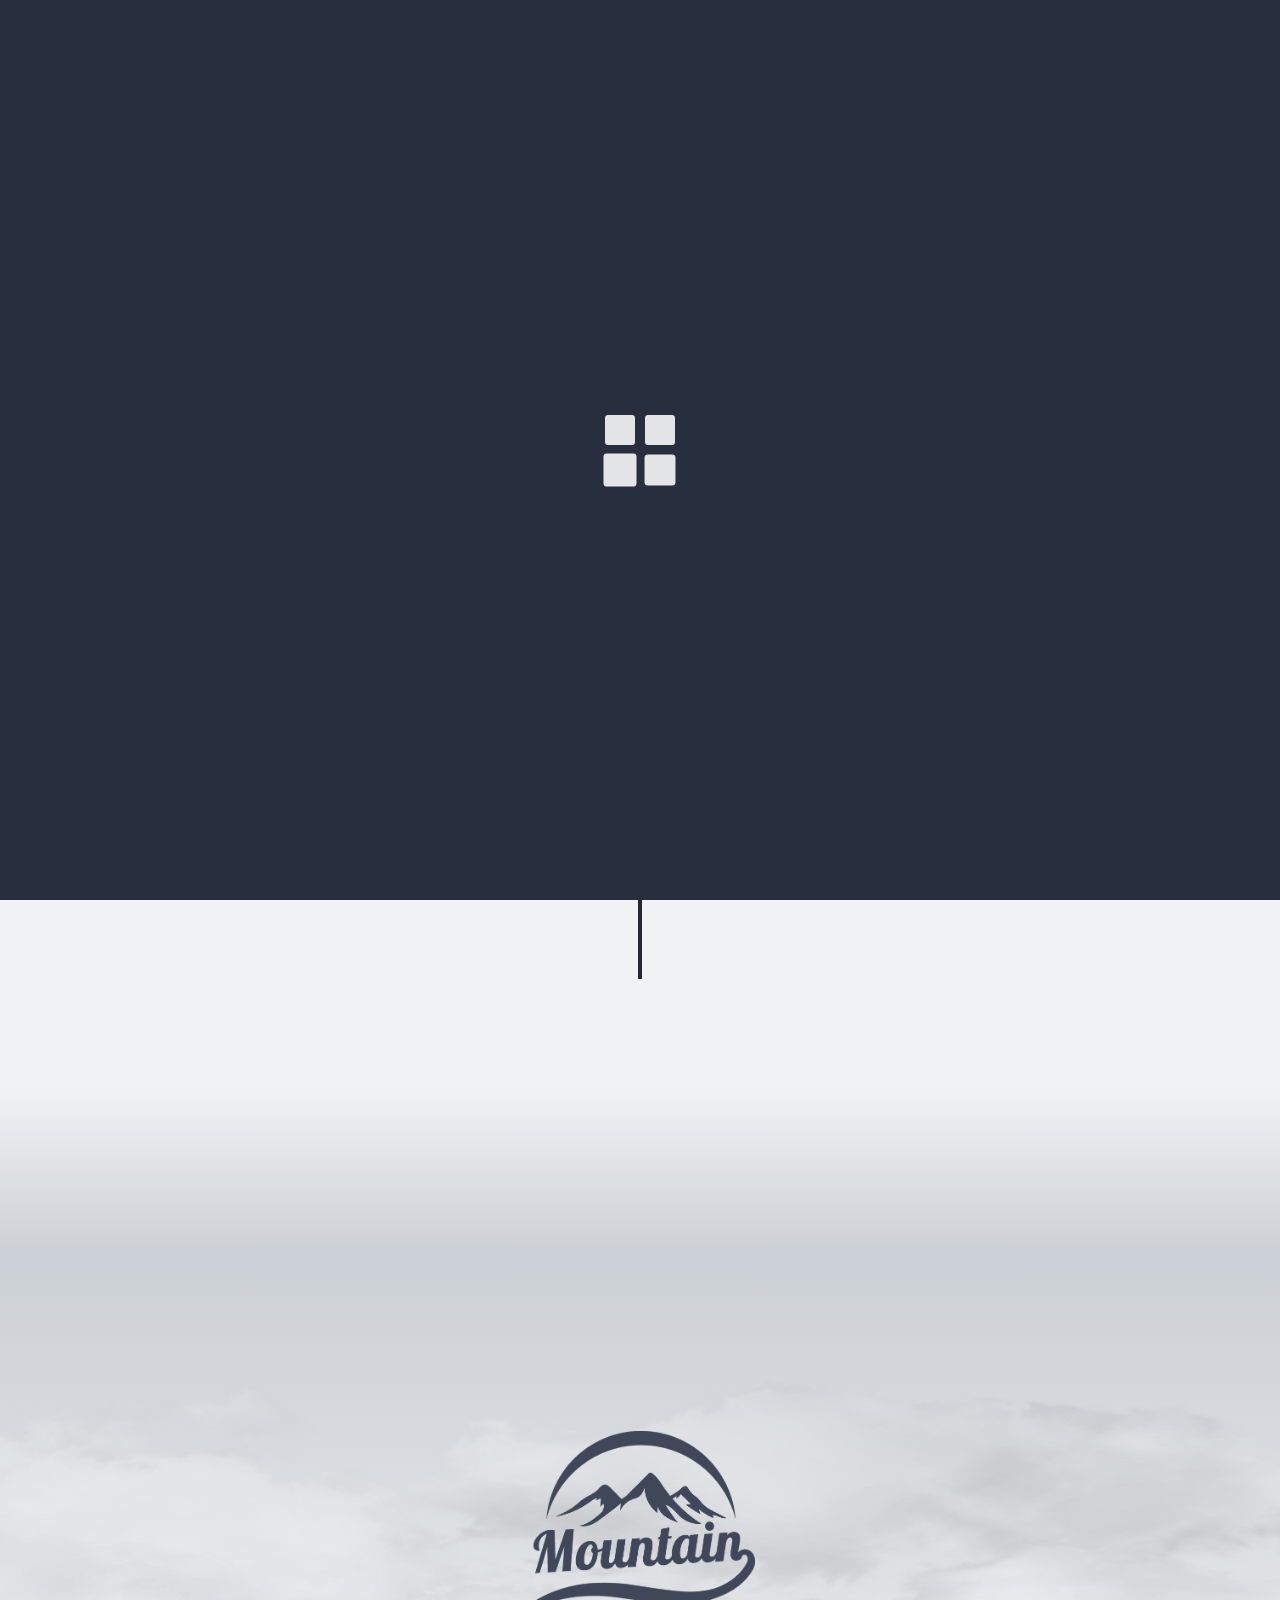
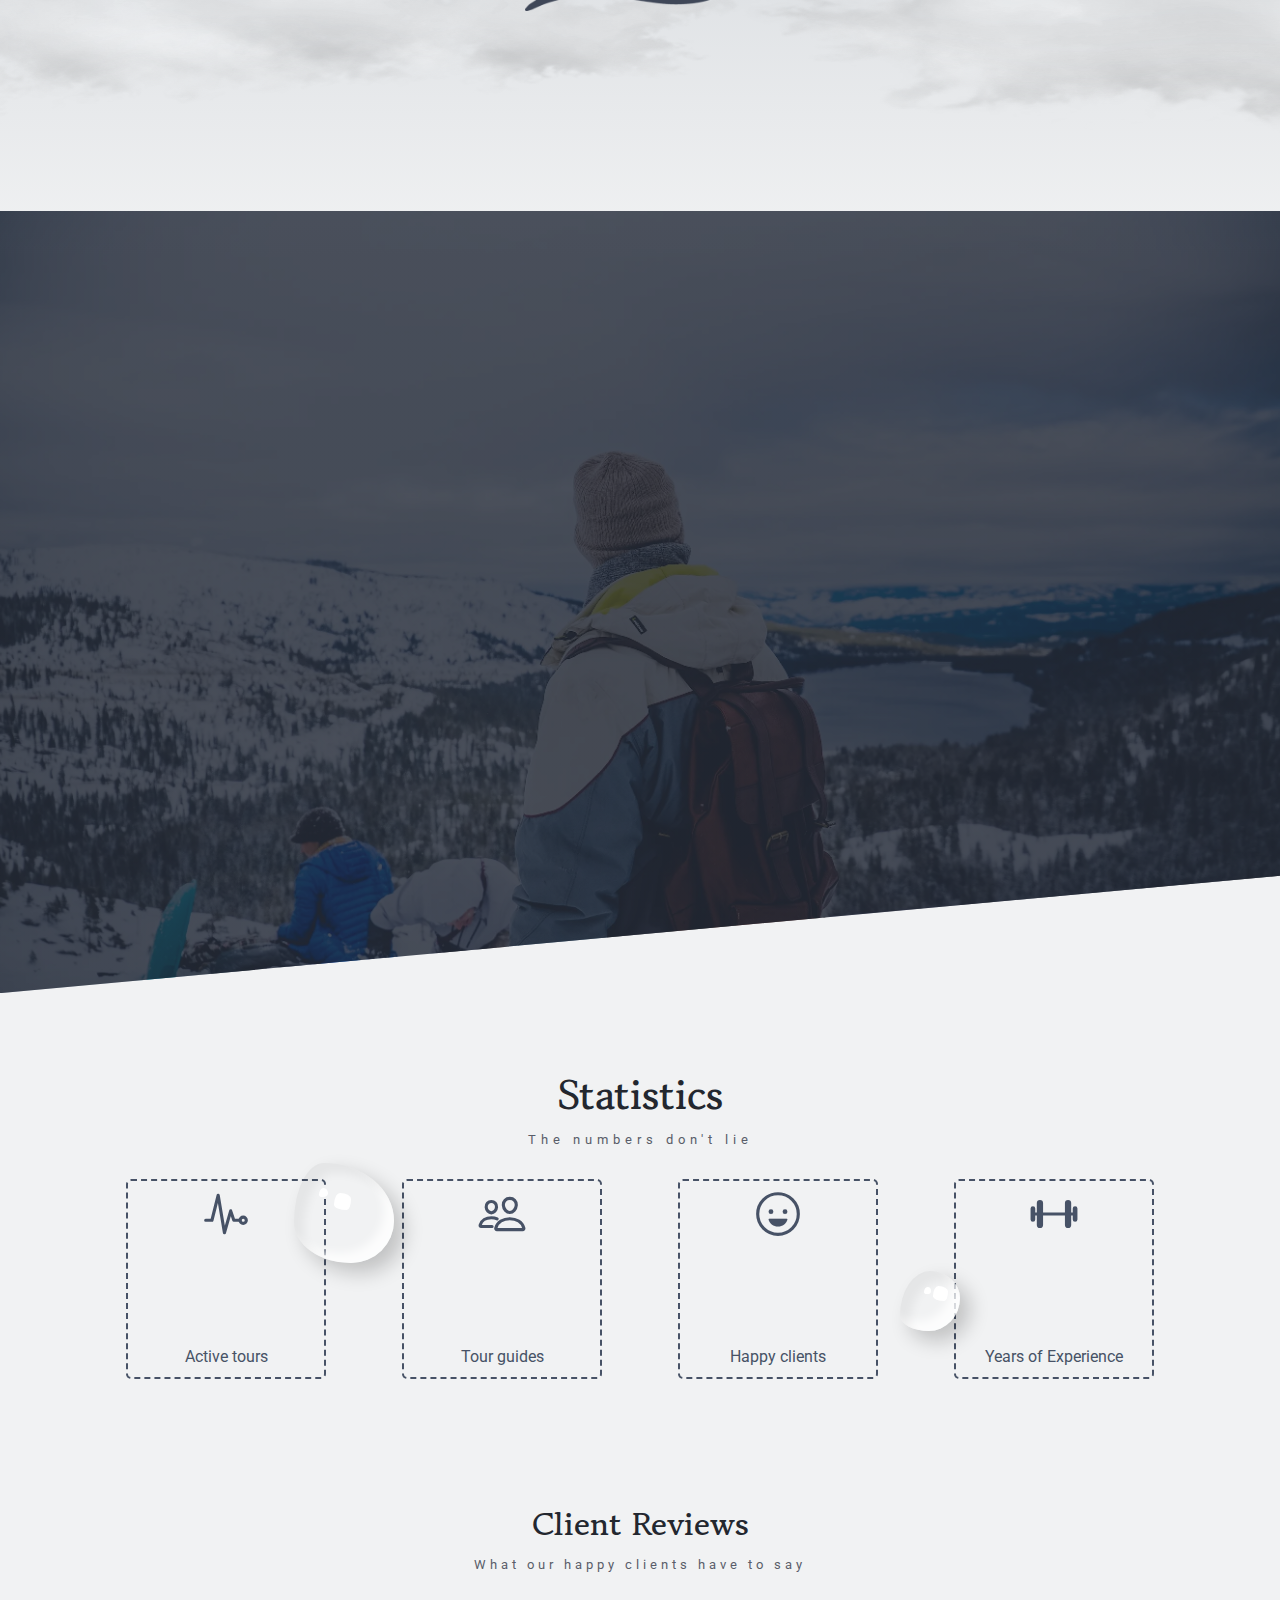
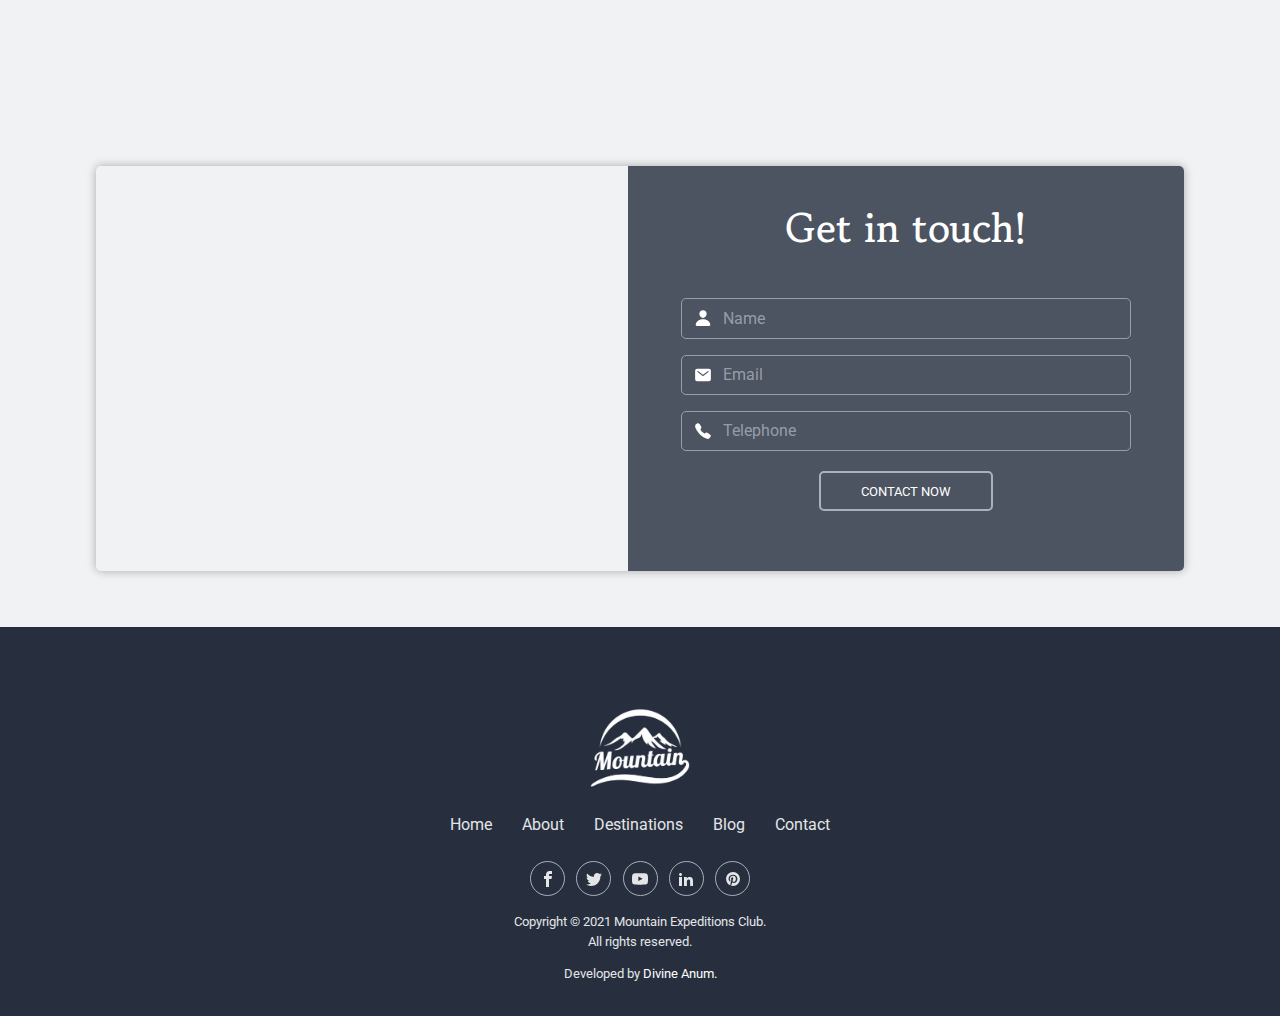
==== commit f1bf14d4: "feat: Added preloader" ====
--- a/src/index.html
+++ b/src/index.html
@@ -13,8 +13,56 @@
         <link rel="stylesheet" href="./style.prefix.min.css" />
         <!-- Javascript -->
         <script src="./script.js" defer></script>
+
+        <style>
+            /*=================
+            Custom Properties
+            =================*/
+            :root {
+                --ff-accent: "Gowun Batang", serif;
+                --ff-primary: "Roboto", sans-serif;
+
+                --clr-white: hsl(220, 6%, 90%);
+                --clr-gray-light: hsl(233, 5%, 61%);
+                --clr-gray: hsl(225, 8%, 38%);
+                --clr-black: hsl(220, 15%, 16%);
+
+                --clr-primary-v-light: #aab1bb;
+                --clr-primary-light: hsl(212, 12%, 51%);
+                --clr-primary: hsl(219, 18%, 34%);
+                --clr-primary-desat: hsl(219, 12%, 34%);
+                --clr-primary-dark: hsl(220, 24%, 20%);
+
+                --transition: all 0.3s;
+                --radius: 5px;
+            }
+            
+            .preloader {
+                display: grid;
+                place-items: center;
+                position: fixed;
+                inset: 0;
+                background-color:  var(--clr-primary-dark);
+                z-index: 999;
+            }
+
+            .preloader.disappear {
+                display: none;
+            }
+
+            .preloader svg {
+                fill: var(--clr-white);
+                width: 5rem;
+                height: 5rem;
+            }
+        </style>
     </head>
     <body id="body">
+
+        <!-- Preloaer -->
+        <div class="preloader">
+            <svg xmlns="http://www.w3.org/2000/svg"viewBox="0 0 24 24"><rect x="1.5" y="1.5" rx="1" width="9" height="9"><animate id="a" begin="0;b.end+0.15s" attributeName="x" dur="0.6s" values="1.5;.5;1.5" keyTimes="0;.2;1"/><animate begin="0;b.end+0.15s" attributeName="y" dur="0.6s" values="1.5;.5;1.5" keyTimes="0;.2;1"/><animate begin="0;b.end+0.15s" attributeName="width" dur="0.6s" values="9;11;9" keyTimes="0;.2;1"/><animate begin="0;b.end+0.15s" attributeName="height" dur="0.6s" values="9;11;9" keyTimes="0;.2;1"/></rect><rect x="13.5" y="1.5" rx="1" width="9" height="9"><animate begin="a.begin+0.15s" attributeName="x" dur="0.6s" values="13.5;12.5;13.5" keyTimes="0;.2;1"/><animate begin="a.begin+0.15s" attributeName="y" dur="0.6s" values="1.5;.5;1.5" keyTimes="0;.2;1"/><animate begin="a.begin+0.15s" attributeName="width" dur="0.6s" values="9;11;9" keyTimes="0;.2;1"/><animate begin="a.begin+0.15s" attributeName="height" dur="0.6s" values="9;11;9" keyTimes="0;.2;1"/></rect><rect x="13.5" y="13.5" rx="1" width="9" height="9"><animate begin="a.begin+0.3s" attributeName="x" dur="0.6s" values="13.5;12.5;13.5" keyTimes="0;.2;1"/><animate begin="a.begin+0.3s" attributeName="y" dur="0.6s" values="13.5;12.5;13.5" keyTimes="0;.2;1"/><animate begin="a.begin+0.3s" attributeName="width" dur="0.6s" values="9;11;9" keyTimes="0;.2;1"/><animate begin="a.begin+0.3s" attributeName="height" dur="0.6s" values="9;11;9" keyTimes="0;.2;1"/></rect><rect x="1.5" y="13.5" rx="1" width="9" height="9"><animate id="b" begin="a.begin+0.45s" attributeName="x" dur="0.6s" values="1.5;.5;1.5" keyTimes="0;.2;1"/><animate begin="a.begin+0.45s" attributeName="y" dur="0.6s" values="13.5;12.5;13.5" keyTimes="0;.2;1"/><animate begin="a.begin+0.45s" attributeName="width" dur="0.6s" values="9;11;9" keyTimes="0;.2;1"/><animate begin="a.begin+0.45s" attributeName="height" dur="0.6s" values="9;11;9" keyTimes="0;.2;1"/></rect></svg>
+        </div>
 
         <!-- Header -->
         <header class="header">
@@ -77,7 +125,6 @@
 
         <!-- Leaders Section -->
         <section class="leaders">
-            <!-- <div aria-hidden="true" class="leaders__helper"></div> -->
             <div class="container">
                 <img src="./assets/logos/mountain-logo-alt.png" class="leaders__logo" alt="Mountain logo">
                 <h2 class="leaders__heading fade fade-in-left">
@@ -131,22 +178,22 @@
                 <div class="row">
                     <article class="statistics__card">
                         <svg class="statistics__icon" xmlns="http://www.w3.org/2000/svg" viewBox="0 0 512 512"><polyline points="48 320 112 320 176 64 240 448 304 224 336 320 400 320" style="fill:none;stroke-linecap:round;stroke-linejoin:round;stroke-width:32px"/><circle cx="432" cy="320" r="32" style="fill:none;stroke-linecap:round;stroke-linejoin:round;stroke-width:32px"/></svg>
-                        <span class="statistics__number" data-target="250"></span>
+                        <span class="statistics__number" data-target="220"></span>
                         <span class="statistics__desc">Active tours</span>
                     </article>
                     <article class="statistics__card">
                         <svg class="statistics__icon" xmlns="http://www.w3.org/2000/svg" viewBox="0 0 512 512"><path d="M402,168c-2.93,40.67-33.1,72-66,72s-63.12-31.32-66-72c-3-42.31,26.37-72,66-72S405,126.46,402,168Z" style="fill:none;stroke-linecap:round;stroke-linejoin:round;stroke-width:32px"/><path d="M336,304c-65.17,0-127.84,32.37-143.54,95.41-2.08,8.34,3.15,16.59,11.72,16.59H467.83c8.57,0,13.77-8.25,11.72-16.59C463.85,335.36,401.18,304,336,304Z" style="fill:none;stroke-miterlimit:10;stroke-width:32px"/><path d="M200,185.94C197.66,218.42,173.28,244,147,244S96.3,218.43,94,185.94C91.61,152.15,115.34,128,147,128S202.39,152.77,200,185.94Z" style="fill:none;stroke-linecap:round;stroke-linejoin:round;stroke-width:32px"/><path d="M206,306c-18.05-8.27-37.93-11.45-59-11.45-52,0-102.1,25.85-114.65,76.2C30.7,377.41,34.88,384,41.72,384H154" style="fill:none;stroke-linecap:round;stroke-miterlimit:10;stroke-width:32px"/></svg>
-                        <span class="statistics__number" data-target="640"></span>
+                        <span class="statistics__number" data-target="420"></span>
                         <span class="statistics__desc">Tour guides</span>
                     </article>
                     <article class="statistics__card">
                         <svg class="statistics__icon" xmlns="http://www.w3.org/2000/svg" viewBox="0 0 512 512"><circle cx="184" cy="232" r="24"/><path d="M256.05,384c-45.42,0-83.62-29.53-95.71-69.83A8,8,0,0,1,168.16,304H343.85a8,8,0,0,1,7.82,10.17C339.68,354.47,301.47,384,256.05,384Z"/><circle cx="328" cy="232" r="24"/><circle cx="256" cy="256" r="208" style="fill:none;stroke-miterlimit:10;stroke-width:32px"/></svg>
-                        <span class="statistics__number" data-target="947"></span>
+                        <span class="statistics__number" data-target="700"></span>
                         <span class="statistics__desc">Happy clients</span>
                     </article>
                     <article class="statistics__card">
                         <svg class="statistics__icon" xmlns="http://www.w3.org/2000/svg" viewBox="0 0 512 512"><line x1="48" y1="256" x2="464" y2="256" style="fill:none;stroke-linecap:round;stroke-linejoin:round;stroke-width:32px"/><rect x="384" y="128" width="32" height="256" rx="16" ry="16" style="fill:none;stroke-linecap:round;stroke-linejoin:round;stroke-width:32px"/><rect x="96" y="128" width="32" height="256" rx="16" ry="16" style="fill:none;stroke-linecap:round;stroke-linejoin:round;stroke-width:32px"/><rect x="32" y="192" width="16" height="128" rx="8" ry="8" style="fill:none;stroke-linecap:round;stroke-linejoin:round;stroke-width:32px"/><rect x="464" y="192" width="16" height="128" rx="8" ry="8" style="fill:none;stroke-linecap:round;stroke-linejoin:round;stroke-width:32px"/></svg>
-                        <span class="statistics__number" data-target="68"></span>
+                        <span class="statistics__number" data-target="29"></span>
                         <span class="statistics__desc">Years of Experience</span>
                     </article>
                 </div>
--- a/src/style.prefix.min.css
+++ b/src/style.prefix.min.css
@@ -1 +1 @@
-:root{--ff-accent:"Gowun Batang",serif;--ff-primary:"Roboto",sans-serif;--clr-white:hsl(220,6%,90%);--clr-gray-light:hsl(233,5%,61%);--clr-gray:hsl(225,8%,38%);--clr-black:hsl(220,15%,16%);--clr-primary-v-light:#aab1bb;--clr-primary-light:hsl(212,12%,51%);--clr-primary:hsl(219,18%,34%);--clr-primary-desat:hsl(219,12%,34%);--clr-primary-dark:hsl(220,24%,20%);--transition:all 0.3s;--radius:5px}*,*::before,*::after{padding:0;margin:0;-webkit-box-sizing:border-box;box-sizing:border-box}html{scroll-behavior:smooth}body{font-family:var(--ff-primary);background:hsl(220,6%,95%);line-height:1.5;position:relative;overflow:overlay}img,iframe{max-width:100%}a{text-decoration:none}h1,h2,h3{font-family:var(--ff-accent);line-height:1.1}::-webkit-scrollbar{width:15px}::-webkit-scrollbar-thumb{background:hsla(0,0%,0%,.6);border:4px solid transparent;background-clip:content-box;border-radius:20px}.container{width:min(85vw,70.5rem);margin:0 auto}.row{display:-webkit-box;display:-ms-flexbox;display:flex}.no-scroll{overflow:hidden}.fade-in-left,.fade-in-right,.fade-in-top,.fade-in-bottom{opacity:0;-webkit-transition:opacity 0.7s,-webkit-transform 0.7s;transition:opacity 0.7s,-webkit-transform 0.7s;-o-transition:transform 0.7s,opacity 0.7s;transition:transform 0.7s,opacity 0.7s;transition:transform 0.7s,opacity 0.7s,-webkit-transform 0.7s}.fade-in-left{-webkit-transform:translateX(-20px);-ms-transform:translateX(-20px);transform:translateX(-20px)}.fade-in-right{-webkit-transform:translateX(20px);-ms-transform:translateX(20px);transform:translateX(20px)}.fade-in-top{-webkit-transform:translateY(-20px);-ms-transform:translateY(-20px);transform:translateY(-20px)}.fade-in-bottom{-webkit-transform:translateY(20px);-ms-transform:translateY(20px);transform:translateY(20px)}.delay-p5{-webkit-transition-delay:0.5s;-o-transition-delay:0.5s;transition-delay:0.5s}.delay-1{-webkit-transition-delay:1s;-o-transition-delay:1s;transition-delay:1s}.delay-1p5{-webkit-transition-delay:1.5s;-o-transition-delay:1.5s;transition-delay:1.5s}.appear{opacity:1!important;-webkit-transform:translate(0);-ms-transform:translate(0);transform:translate(0)}@-webkit-keyframes clouds{0%{background-position:50% 0%;-webkit-transform:scale(1.05);transform:scale(1.05)}20%{-webkit-transform:scale(1.1);transform:scale(1.1)}30%{-webkit-transform:scale(1.2);transform:scale(1.2)}40%{-webkit-transform:scale(1.3);transform:scale(1.3)}50%{-webkit-transform:scale(1.4);transform:scale(1.4)}60%{-webkit-transform:scale(1.5);transform:scale(1.5)}70%{-webkit-transform:scale(1.4);transform:scale(1.4)}80%{-webkit-transform:scale(1.3);transform:scale(1.3)}90%{-webkit-transform:scale(1.2);transform:scale(1.2)}100%{background-position:-550% 0%;-webkit-transform:scale(1.1);transform:scale(1.1)}}@keyframes clouds{0%{background-position:50% 0%;-webkit-transform:scale(1.05);transform:scale(1.05)}20%{-webkit-transform:scale(1.1);transform:scale(1.1)}30%{-webkit-transform:scale(1.2);transform:scale(1.2)}40%{-webkit-transform:scale(1.3);transform:scale(1.3)}50%{-webkit-transform:scale(1.4);transform:scale(1.4)}60%{-webkit-transform:scale(1.5);transform:scale(1.5)}70%{-webkit-transform:scale(1.4);transform:scale(1.4)}80%{-webkit-transform:scale(1.3);transform:scale(1.3)}90%{-webkit-transform:scale(1.2);transform:scale(1.2)}100%{background-position:-550% 0%;-webkit-transform:scale(1.1);transform:scale(1.1)}}@-webkit-keyframes pulse{from{-webkit-transform:scale(1);transform:scale(1);opacity:.75}to{-webkit-transform:scale(1.4);transform:scale(1.4);opacity:0}}@keyframes pulse{from{-webkit-transform:scale(1);transform:scale(1);opacity:.75}to{-webkit-transform:scale(1.4);transform:scale(1.4);opacity:0}}@-webkit-keyframes droplets-wiggle{10%{border-radius:33% 74% 53% 59% / 61% 62% 47% 48%}20%{border-radius:26% 68% 43% 51% / 59% 68% 42% 50%}30%{border-radius:26% 71% 43% 48% / 52% 58% 62% 70%}40%{border-radius:20% 70% 33% 50% / 39% 78% 42% 65%}50%{border-radius:40% 28% 50% 45% / 19% 68% 40% 35%}60%{border-radius:39% 18% 53% 30% / 78% 47% 89% 18%}70%{border-radius:30% 70% 43% 57% / 59% 58% 42% 41%}80%{border-radius:33% 74% 53% 59% / 61% 62% 47% 48%}90%{border-radius:30% 70% 52% 57% / 60% 58% 32% 30%}100%{border-radius:20% 75% 39% 50% / 30% 59% 27% 75%}}@keyframes droplets-wiggle{10%{border-radius:33% 74% 53% 59% / 61% 62% 47% 48%}20%{border-radius:26% 68% 43% 51% / 59% 68% 42% 50%}30%{border-radius:26% 71% 43% 48% / 52% 58% 62% 70%}40%{border-radius:20% 70% 33% 50% / 39% 78% 42% 65%}50%{border-radius:40% 28% 50% 45% / 19% 68% 40% 35%}60%{border-radius:39% 18% 53% 30% / 78% 47% 89% 18%}70%{border-radius:30% 70% 43% 57% / 59% 58% 42% 41%}80%{border-radius:33% 74% 53% 59% / 61% 62% 47% 48%}90%{border-radius:30% 70% 52% 57% / 60% 58% 32% 30%}100%{border-radius:20% 75% 39% 50% / 30% 59% 27% 75%}}@-webkit-keyframes shiny-btn{0%{-webkit-transform:scale(0) rotate(45deg);transform:scale(0) rotate(45deg);opacity:0}13.333%{-webkit-transform:scale(0) rotate(45deg);transform:scale(0) rotate(45deg);opacity:.5}13.5%{-webkit-transform:scale(4) rotate(45deg);transform:scale(4) rotate(45deg);opacity:1}16.667%{-webkit-transform:scale(50) rotate(45deg);transform:scale(50) rotate(45deg);opacity:0}100%{-webkit-transform:scale(50) rotate(45deg);transform:scale(50) rotate(45deg);opacity:0}}@keyframes shiny-btn{0%{-webkit-transform:scale(0) rotate(45deg);transform:scale(0) rotate(45deg);opacity:0}13.333%{-webkit-transform:scale(0) rotate(45deg);transform:scale(0) rotate(45deg);opacity:.5}13.5%{-webkit-transform:scale(4) rotate(45deg);transform:scale(4) rotate(45deg);opacity:1}16.667%{-webkit-transform:scale(50) rotate(45deg);transform:scale(50) rotate(45deg);opacity:0}100%{-webkit-transform:scale(50) rotate(45deg);transform:scale(50) rotate(45deg);opacity:0}}.header{min-height:100vh;color:#fff;display:-webkit-box;display:-ms-flexbox;display:flex;-webkit-box-pack:center;-ms-flex-pack:center;justify-content:center;-webkit-box-align:center;-ms-flex-align:center;align-items:center;-webkit-transform:translateX(0);-ms-transform:translateX(0);transform:translateX(0)}.header::before{--clr-black:hsla(220,15%,16%,.6);background:-webkit-gradient(linear,left bottom,left top,from(var(--clr-black)),to(var(--clr-black))),url(./assets/images/mobile/hero.webp) no-repeat center / cover;background:-o-linear-gradient(bottom,var(--clr-black),var(--clr-black)),url(./assets/images/mobile/hero.webp) no-repeat center / cover;background:linear-gradient(to top,var(--clr-black),var(--clr-black)),url(./assets/images/mobile/hero.webp) no-repeat center / cover;-webkit-clip-path:polygon(0 0,100% 0,100% 92%,50% 100%,0 92%);clip-path:polygon(0 0,100% 0,100% 92%,50% 100%,0 92%);overflow:hidden;content:"";position:absolute;inset:0;z-index:-1}.header__nav-content{width:0}.header__toggle-btn{background:none;border:none;position:fixed;top:1rem;right:1rem;-webkit-transform:translateX(0);-ms-transform:translateX(0);transform:translateX(0);-webkit-transition:-webkit-transform 0.4s;transition:-webkit-transform 0.4s;-o-transition:transform 0.4s;transition:transform 0.4s;transition:transform 0.4s,-webkit-transform 0.4s}.header__toggle-btn:hover{cursor:pointer}.header.nav-active .header__toggle-btn{z-index:99}.header__toggle-icon{width:35px;stroke:#fff;-webkit-transition:stroke 0.6s;-o-transition:stroke 0.6s;transition:stroke 0.6s}.header__language{position:absolute;left:50%;-webkit-transform:translate(-50%,-10px);-ms-transform:translate(-50%,-10px);transform:translate(-50%,-10px);bottom:1rem;opacity:0;width:0;font-size:.8125rem;font-weight:700;-webkit-transition:opacity 0.3s,-webkit-transform 0.1s;transition:opacity 0.3s,-webkit-transform 0.1s;-o-transition:opacity 0.3s,transform 0.1s;transition:opacity 0.3s,transform 0.1s;transition:opacity 0.3s,transform 0.1s,-webkit-transform 0.1s;z-index:51}.header.nav-active .header__language{opacity:1;width:auto;-webkit-transform:translate(-50%,0);-ms-transform:translate(-50%,0);transform:translate(-50%,0)}.header__search-wrapper{position:absolute;left:50%;-webkit-transform:translateX(-50%);-ms-transform:translateX(-50%);transform:translateX(-50%);bottom:4.5rem;width:-webkit-min-content;width:-moz-min-content;width:min-content;height:20px;z-index:51}.header__search{background:transparent;border:none;padding-right:1.8em;outline:none;color:#fff;font-size:.9rem;-webkit-transform:scale(0);-ms-transform:scale(0);transform:scale(0);-webkit-transform-origin:bottom right;-ms-transform-origin:bottom right;transform-origin:bottom right;-webkit-transition:-webkit-transform 1s 0.3s;transition:-webkit-transform 1s 0.3s;-o-transition:transform 1s 0.3s;transition:transform 1s 0.3s;transition:transform 1s 0.3s,-webkit-transform 1s 0.3s;pointer-events:none}.header.nav-active .header__search{pointer-events:all;border-bottom:2px solid var(--clr-primary-v-light);-webkit-transform:scale(1);-ms-transform:scale(1);transform:scale(1)}.header__search-icon{position:absolute;top:-3px;right:0;opacity:0;width:0;stroke:#fff;-webkit-transition:all 0.4s;-o-transition:all 0.4s;transition:all 0.4s}.header.nav-active .header__search-icon{width:20px;opacity:1}.header__nav-list-container{position:absolute;top:0;right:0;width:0;height:100%;overflow:hidden;opacity:0;-webkit-transform:rotateY(90deg);transform:rotateY(90deg);-webkit-transition:all 0.4s;-o-transition:all 0.4s;transition:all 0.4s;z-index:50;-webkit-clip-path:polygon(0 0,100% 0,100% 92%,50% 100%,0 92%);clip-path:polygon(0 0,100% 0,100% 92%,50% 100%,0 92%)}.header.nav-active .header__nav-list-container{-webkit-transform:rotate(0deg);-ms-transform:rotate(0deg);transform:rotate(0deg);opacity:1;width:100%;height:100%}.header__nav-list{display:-webkit-box;display:-ms-flexbox;display:flex;-webkit-box-orient:vertical;-webkit-box-direction:normal;-ms-flex-direction:column;flex-direction:column;-webkit-box-pack:center;-ms-flex-pack:center;justify-content:center;-webkit-box-align:center;-ms-flex-align:center;align-items:center;height:100%;padding:2em;background:var(--clr-primary);list-style-type:none}.header__nav-list-item{padding:.5em 0;margin:.5em 0;text-align:center}.header__nav-list-item:first-child{margin-top:-3em}.header__nav-list-item a{color:#fff;font-family:var(--ff-accent);font-size:1.5rem;opacity:0;-webkit-transition:all 0.4s linear;-o-transition:all 0.4s linear;transition:all 0.4s linear;-webkit-transition-delay:calc(0.15s * var(--i));-o-transition-delay:calc(0.15s * var(--i));transition-delay:calc(0.15s * var(--i))}.header.nav-active .header__nav-list-item a{opacity:1}.header__toggle-icon .line1,.header__toggle-icon .line2,.header__toggle-icon .line3{-webkit-transform:rotateZ(0deg);-ms-transform:rotate(0deg);transform:rotateZ(0deg);-webkit-transition:opacity 0.5s ease,-webkit-transform 0.5s ease;transition:opacity 0.5s ease,-webkit-transform 0.5s ease;-o-transition:transform 0.5s ease,opacity 0.5s ease;transition:transform 0.5s ease,opacity 0.5s ease;transition:transform 0.5s ease,opacity 0.5s ease,-webkit-transform 0.5s ease}.header__toggle-icon .line1{-webkit-transform-origin:left top;-ms-transform-origin:left top;transform-origin:left top}.header__toggle-icon .line3{-webkit-transform-origin:left bottom;-ms-transform-origin:left bottom;transform-origin:left bottom}.header.nav-active .header__toggle-icon .line1{-webkit-transform:translate(30%,-13%) rotateZ(41deg);-ms-transform:translate(30%,-13%) rotate(41deg);transform:translate(30%,-13%) rotateZ(41deg)}.header.nav-active .header__toggle-icon .line2{width:0;opacity:0}.header.nav-active .header__toggle-icon .line3{-webkit-transform:translate(30%,0%) rotateZ(-41deg);-ms-transform:translate(30%,0%) rotate(-41deg);transform:translate(30%,0%) rotateZ(-41deg)}.header__banner{display:-webkit-box;display:-ms-flexbox;display:flex;-webkit-box-orient:vertical;-webkit-box-direction:normal;-ms-flex-direction:column;flex-direction:column;-webkit-box-pack:center;-ms-flex-pack:center;justify-content:center;-webkit-box-align:center;-ms-flex-align:center;align-items:center}.header__banner-logo,.leaders__logo{display:block;width:150px;margin:0 auto}.header__banner-text-wrapper{text-align:center}.header__heading{font-size:2.5rem;margin-top:.8em}.header__intro-text{margin-top:1.5rem;font-family:var(--ff-primary);font-size:.8125rem;font-style:italic}.back-to-top-btn{display:-webkit-box;display:-ms-flexbox;display:flex;-webkit-box-pack:center;-ms-flex-pack:center;justify-content:center;place-items:center;position:fixed;bottom:.6rem;right:.6rem;width:40px;height:40px;background:var(--clr-black);border-radius:50%;z-index:99;opacity:0;-webkit-transform:translateY(10px);-ms-transform:translateY(10px);transform:translateY(10px);-webkit-transition:opacity 0.4s,-webkit-transform 0.4s;transition:opacity 0.4s,-webkit-transform 0.4s;-o-transition:transform 0.4s,opacity 0.4s;transition:transform 0.4s,opacity 0.4s;transition:transform 0.4s,opacity 0.4s,-webkit-transform 0.4s}.back-to-top-btn::before{content:"";position:absolute;inset:0;border-radius:50%;z-index:-1}.back-to-top-btn.active{opacity:1;-webkit-transform:translateY(0);-ms-transform:translateY(0);transform:translateY(0)}.back-to-top-btn.active::before{background:var(--clr-primary-light);-webkit-animation:pulse 3s ease infinite;animation:pulse 3s ease infinite}.back-to-top-icon{fill:var(--clr-white);width:30px}.about{margin-top:4.5em;position:relative;background:-webkit-gradient(linear,left bottom,left top,from(hsla(212,12%,51%,.3)),color-stop(60%,hsla(220,6%,95%,1)));background:-o-linear-gradient(bottom,hsla(212,12%,51%,.3),hsla(220,6%,95%,1) 60%);background:linear-gradient(to top,hsla(212,12%,51%,.3),hsla(220,6%,95%,1) 60%)}.about::before{content:"";position:absolute;top:-5.2em;left:50%;-webkit-transform:translateX(-50%);-ms-transform:translateX(-50%);transform:translateX(-50%);height:90px;width:4px;background:var(--clr-black);-webkit-transition:opacity 0.6s;-o-transition:opacity 0.6s;transition:opacity 0.6s}#body.no-scroll .about::before{opacity:0}.about__heading{padding-top:.6em;text-align:center;font-weight:700}.about .row{display:block;text-align:center;color:var(--clr-black)}.about__text{margin:.8em auto 0;width:min(90%,45ch)}.about__about-btn,.activities__btn{display:inline-block;position:relative;padding:.6em 2em;margin:1em 0;background:var(--clr-black);border-radius:var(--radius);color:var(--clr-white);font-size:.9rem;-webkit-transition:all .4s;-o-transition:all .4s;transition:all .4s;text-transform:uppercase;z-index:1;overflow:hidden}.about__about-btn::before{content:"";position:absolute;bottom:0;left:0;width:100%;height:0;background:var(--clr-primary);-webkit-transition:all .4s;-o-transition:all .4s;transition:all .4s;z-index:-1}.about__about-btn:hover::before{top:0;height:100%}.leaders{position:relative;min-height:auto;padding-top:6em;background:-webkit-gradient(linear,left top,left bottom,from(hsla(212,12%,51%,.3)),to(hsla(212,12%,51%,0)));background:-o-linear-gradient(hsla(212,12%,51%,.3),hsla(212,12%,51%,0));background:linear-gradient(hsla(212,12%,51%,.3),hsla(212,12%,51%,0));border:none;color:#fff;text-align:center;overflow:hidden}.leaders .container{z-index:1}.leaders__logo{margin-top:6em}.leaders::before{content:"";position:absolute;top:20%;left:0;width:100%;min-height:100vh;background:url(./assets/images/mobile/expedition.png) center / cover no-repeat;-webkit-filter:saturate(150%);filter:saturate(150%);z-index:-3}.leaders::after{content:"";position:absolute;top:20%;left:0;width:100%;min-height:300px;background:url(./assets/images/cloud2.png) center / cover repeat;background-size:200% 100%;z-index:-1;-webkit-animation:clouds 120s linear infinite;animation:clouds 120s linear infinite}.leaders__heading{--clr-black:hsla(220,15%,16%,.4);margin-top:.5em;font-size:2rem;text-shadow:0 0 10px var(--clr-black),0 0 20px var(--clr-black),0 0 50px var(--clr-black)}.leaders__text{margin:1em auto 0;max-width:50ch;z-index:1}.activities{--clr-black:hsla(220,25%,16%,.8);position:relative;width:100%;color:#fff;text-align:center;padding:13em 0 8em;margin-top:-6rem;overflow:hidden}.activities::before{content:"";position:absolute;inset:0;background:-webkit-gradient(linear,left top,left bottom,from(var(--clr-black)),to(var(--clr-black))),url(./assets/images/mobile/snowfield.webp) center / cover no-repeat;background:-o-linear-gradient(var(--clr-black),var(--clr-black)),url(./assets/images/mobile/snowfield.webp) center / cover no-repeat;background:linear-gradient(var(--clr-black),var(--clr-black)),url(./assets/images/mobile/snowfield.webp) center / cover no-repeat;-webkit-clip-path:polygon(0 0,100% 0,100% 95%,0 100%);clip-path:polygon(0 0,100% 0,100% 95%,0 100%);z-index:-2}.activities .row{display:block}.activities__card + .activities__card{margin-top:4em}.activities__card-heading{font-size:1.5rem}.activities__card-excerpt{margin:.8em auto 0;font-size:.8125rem;max-width:45ch}.activities__img-wrapper{width:min(100%,300px);min-height:300px;margin:0 auto;border-radius:var(--radius);overflow:hidden}.activities__img-wrapper img{-webkit-transition:-webkit-transform .5s;transition:-webkit-transform .5s;-o-transition:transform .5s;transition:transform .5s;transition:transform .5s,-webkit-transform .5s}.activities__img-wrapper:hover{cursor:pointer}.activities__img-wrapper:hover img{-webkit-transform:scale(1.1);-ms-transform:scale(1.1);transform:scale(1.1)}.activities__btn{color:var(--clr-white);background:var(--clr-primary-light);margin-bottom:0;color:inherit}.activities__btn::before{content:"";position:absolute;top:0;right:0;height:100%;width:0;background:var(--clr-primary-dark);-webkit-transition:all .4s;-o-transition:all .4s;transition:all .4s;z-index:-1}.activities__btn:hover{cursor:pointer;-webkit-box-shadow:0 0 8px hsla(212,12%,51%,.5);box-shadow:0 0 8px hsla(212,12%,51%,.5)}.activities__btn:hover::before{left:0;width:100%}.statistics{text-align:center;margin-top:5em;border:none;position:relative}.droplet{position:absolute;background:transparent;-webkit-box-shadow:inset 10px 10px 10px rgba(0,0,0,.05),inset -10px -10px 10px rgba(255,255,255,.8),10px 10px 20px rgba(0,0,0,.2);box-shadow:inset 10px 10px 10px rgba(0,0,0,.05),inset -10px -10px 10px rgba(255,255,255,.8),10px 10px 20px rgba(0,0,0,.2);-webkit-animation:droplets-wiggle 40s linear infinite;animation:droplets-wiggle 40s linear infinite}.droplet:nth-child(1){top:0;left:5vw;width:100px;height:100px;border-radius:30% 70% 43% 57% / 59% 58% 42% 41%}.droplet:nth-child(1)::before,.droplet:nth-child(1)::after{content:"";position:absolute;background:#fff}.droplet:nth-child(1)::before{top:30%;left:40%;width:17px;height:17px;border-radius:36% 64% 24% 76% / 69% 37% 63% 31%}.droplet:nth-child(1)::after{top:25%;left:25%;width:9px;height:9px;border-radius:50% 50% 58% 42% / 74% 59% 41% 26%}.droplet:nth-child(2){bottom:10vw;right:10vw;width:60px;height:60px;border-radius:50% 50% 52% 48% / 74% 45% 55% 26%;-webkit-animation-delay:5s;animation-delay:5s}.droplet:nth-child(2)::before,.droplet:nth-child(2)::after{content:"";position:absolute;background:#fff}.droplet:nth-child(2)::before{top:25%;left:55%;width:15px;height:15px;border-radius:36% 64% 24% 76% / 69% 37% 63% 31%}.droplet:nth-child(2)::after{top:27%;left:40%;width:7px;height:7px;border-radius:50% 50% 58% 42% / 74% 59% 41% 26%}.statistics__heading,.client-reviews__heading{font-size:2rem;color:var(--clr-black)}.statistics__sub-heading,.client-reviews__sub-heading{font-family:var(--ff-primary);font-weight:400;font-size:.8125rem;margin-top:1em;letter-spacing:5px;color:var(--clr-gray)}.statistics .row{display:block}.statistics__card{display:-webkit-box;display:-ms-flexbox;display:flex;-webkit-box-orient:vertical;-webkit-box-direction:normal;-ms-flex-direction:column;flex-direction:column;-webkit-box-align:center;-ms-flex-align:center;align-items:center;-webkit-box-pack:justify;-ms-flex-pack:justify;justify-content:space-between;border:2px dashed var(--clr-primary);padding:.5em 0;margin:1em auto;width:200px;height:200px;font-family:var(--ff-primary);color:var(--clr-primary);text-align:center;border-radius:var(--radius)}.statistics__icon,.statistics__icon *{stroke:var(--clr-primary);fill:var(--clr-primary)}.statistics__icon{display:block;width:50px}.statistics__number{display:block;font-size:3rem;font-family:var(--ff-accent);color:var(--clr-black);font-weight:700}.statistics__desc{display:inline-block;font-size:1rem}.client-reviews{margin-top:7rem;text-align:center}.client-reviews .row{display:block}.client-reviews__sub-heading{letter-spacing:4px}.client-reviews__card{padding:1em;border-radius:var(--radius);margin:2em auto;max-width:28.125rem;min-height:16.875rem;-webkit-box-shadow:0 5px 10px rgba(0,0,0,.15);box-shadow:0 5px 10px rgba(0,0,0,.15);color:var(--clr-black)}.client-reviews__card:nth-child(1){margin-top:2.5em}.client-reviews__quotes{height:30px}.client-reviews__review-text{margin:.5em auto 0;max-width:45ch;font-size:.9rem}.client-reviews__img-wrapper{margin:1em auto .5em;width:50px;height:50px;border-radius:50%;overflow:hidden}.client-reviews__name{font-weight:700;font-size:.9rem}.client-reviews__location{font-size:.8125rem}.contact-us{margin-top:8em;margin-bottom:-.05em;padding:4em 0;background:-webkit-gradient(linear,left top,left bottom,from(var(--clr-primary-desat)),to(var(--clr-primary-desat)));background:-o-linear-gradient(var(--clr-primary-desat),var(--clr-primary-desat));background:linear-gradient(var(--clr-primary-desat),var(--clr-primary-desat));-webkit-clip-path:polygon(50% 3%,55% 0,100% 0,100% 100%,0 100%,0 0,45% 0);clip-path:polygon(50% 3%,55% 0,100% 0,100% 100%,0 100%,0 0,45% 0)}.contact-us .row{display:block}.contact-us__map-wrapper{margin:0 auto;height:250px}.contact-us__map{width:100%;height:100%}.contact-us__heading{font-size:2rem;color:#fff;text-align:center;padding-top:1.5em}.contact-us__wrapper{position:relative;width:min(100%,450px);margin:1em auto 0}.contact-us__name-input,.contact-us__email-input,.contact-us__tel-input{--clr-primary-v-light:hsla(215,11%,70%,.8);display:block;background:none;padding:.6em 0 .6em 2.6em;outline:none;width:100%;border:1px solid var(--clr-primary-v-light);border-radius:var(--radius);font-family:inherit;font-size:1rem;color:#fff}.contact-us__name-input::-webkit-input-placeholder,.contact-us__email-input::-webkit-input-placeholder,.contact-us__tel-input::-webkit-input-placeholder{color:var(--clr-primary-v-light)}.contact-us__name-input::-moz-placeholder,.contact-us__email-input::-moz-placeholder,.contact-us__tel-input::-moz-placeholder{color:var(--clr-primary-v-light)}.contact-us__name-input:-ms-input-placeholder,.contact-us__email-input:-ms-input-placeholder,.contact-us__tel-input:-ms-input-placeholder{color:var(--clr-primary-v-light)}.contact-us__name-input::-ms-input-placeholder,.contact-us__email-input::-ms-input-placeholder,.contact-us__tel-input::-ms-input-placeholder{color:var(--clr-primary-v-light)}.contact-us__name-input::placeholder,.contact-us__email-input::placeholder,.contact-us__tel-input::placeholder{color:var(--clr-primary-v-light)}.contact-us__icon{position:absolute;top:50%;-webkit-transform:translateY(-50%);-ms-transform:translateY(-50%);transform:translateY(-50%);left:3%;width:18px;fill:#fff}.contact-us__submit-btn{display:block;position:relative;background:transparent;margin:1.5em auto;padding:.8em 3em;border:2px solid var(--clr-primary-v-light);border-radius:var(--radius);font-family:inherit;text-transform:uppercase;color:#fff;overflow:hidden;-webkit-transition:all .4s;-o-transition:all .4s;transition:all .4s}.contact-us__submit-btn::before{content:"";position:absolute;top:-100%;left:0;width:30px;height:100%;background:#fff;-webkit-animation:shiny-btn 12s ease-in-out infinite;animation:shiny-btn 12s ease-in-out infinite}.contact-us__submit-btn:hover{cursor:pointer;background:var(--clr-primary-v-light);color:var(--clr-primary-dark);-webkit-transform:scale(1.1);-ms-transform:scale(1.1);transform:scale(1.1)}.footer{padding:5rem 0 2rem;background:var(--clr-primary-dark);color:var(--clr-white)}.footer .row{display:block}.footer__logo{width:100px;display:block;margin:0 auto}.footer__nav-list{list-style-type:none;margin:1em auto}.footer__nav-list-item{text-align:center;padding:.5em 0}.footer__nav-list-item a{color:var(--clr-white)}.footer__social-icons{display:-webkit-box;display:-ms-flexbox;display:flex;list-style-type:none;-webkit-box-pack:justify;-ms-flex-pack:justify;justify-content:space-between;width:min(75%,220px);margin:0 auto 1em}.footer__social-icon{display:-webkit-box;display:-ms-flexbox;display:flex;-webkit-box-pack:center;-ms-flex-pack:center;justify-content:center;-webkit-box-align:center;-ms-flex-align:center;align-items:center;width:35px;height:35px;border:1px solid var(--clr-primary-v-light);border-radius:50%;-webkit-transition:all .4s;-o-transition:all .4s;transition:all .4s}.footer__social-icon:hover{cursor:pointer;-webkit-transform:translateY(-20%) scale(1.1);-ms-transform:translateY(-20%) scale(1.1);transform:translateY(-20%) scale(1.1);background:rgba(255,255,255,.2);border:none}.footer__social-icon svg{fill:var(--clr-white)}.footer__copyright,.footer__developer{font-size:.8125rem;text-align:center}.footer__developer{padding-top:1em}.footer__developer a{color:#fff}@media (min-width:35.5em){.leaders::before{min-height:min(150vh,640px)}}@media (min-width:35.5em) and (max-width:47.9375em) and (orientation:landscape){.header__nav-list{-webkit-box-orient:horizontal;-webkit-box-direction:normal;-ms-flex-flow:row wrap;flex-flow:row wrap;-webkit-box-pack:space-evenly;-ms-flex-pack:space-evenly;justify-content:space-evenly}.header__nav-list-item:first-child{margin-top:0}.header__nav-list-item{margin:0}.header__nav-list-item:nth-child(odd){margin-top:-20%}.header__nav-list-item:nth-child(even){margin-top:10%}}@media (min-width:48em){.header::before{background:-webkit-gradient(linear,left bottom,left top,from(var(--clr-black)),to(var(--clr-black))),url(./assets/images/desktop/hero.webp) no-repeat center / cover;background:-o-linear-gradient(bottom,var(--clr-black),var(--clr-black)),url(./assets/images/desktop/hero.webp) no-repeat center / cover;background:linear-gradient(to top,var(--clr-black),var(--clr-black)),url(./assets/images/desktop/hero.webp) no-repeat center / cover}.header__banner-logo,.leaders__logo{width:min(24vw,230px)}.header__heading{font-size:clamp(2.5rem,2.5rem + 2.5vw,5rem)}.header__intro-text{font-size:clamp(.8125rem,0.8125rem + 0.5vw,1.5rem)}.header__toggle-btn{display:none}.header__nav-content{display:-webkit-box;display:-ms-flexbox;display:flex;-webkit-box-orient:horizontal;-webkit-box-direction:normal;-ms-flex-direction:row;flex-direction:row;-webkit-box-align:center;-ms-flex-align:center;align-items:center;position:fixed;top:0;width:min(85vw,70.5rem);padding-block:1.5em}.header__language{-webkit-box-ordinal-group:2;-ms-flex-order:1;order:1;position:static;width:auto;-webkit-transform:none;-ms-transform:none;transform:none;opacity:1;margin-right:auto}.header__search-wrapper{position:static;-webkit-box-ordinal-group:4;-ms-flex-order:3;order:3;-webkit-transform:none;-ms-transform:none;transform:none;pointer-events:all}.header__search{border-bottom:1px solid #fff;-webkit-transform:scale(1);-ms-transform:scale(1);transform:scale(1);-webkit-transition:none;-o-transition:none;transition:none;pointer-events:all}.header__search-icon{position:absolute;top:40%;right:0;width:20px;opacity:1;-webkit-transition:none;-o-transition:none;transition:none}.header__nav-list-container{position:static;-webkit-box-ordinal-group:3;-ms-flex-order:2;order:2;opacity:1;width:min(100%,450px);margin:0 auto;height:auto;-webkit-transform:scale(1);-ms-transform:scale(1);transform:scale(1)}.header__nav-list{-webkit-box-orient:horizontal;-webkit-box-direction:normal;-ms-flex-direction:row;flex-direction:row;-ms-flex-pack:distribute;justify-content:space-around;height:auto;padding:0;background:none;padding-inline:1.5em}.header__nav-list-item:first-child{margin-top:.5em}.header__nav-list-item a{position:relative;font-size:clamp(.8125rem,0.8125rem + 0.3vw,1rem);font-family:var(--ff-primary);opacity:1;-webkit-transition:none;-o-transition:none;transition:none;overflow:hidden}.header__nav-list-item a::before,.footer__nav-list-item a::before,.footer__developer a::before{content:"";position:absolute;bottom:-25%;right:0;width:0;height:2px;border-radius:10px;background:var(--clr-white);-webkit-transition:all .5s cubic-bezier(.68,-.55,.265,1.55);-o-transition:all .5s cubic-bezier(.68,-.55,.265,1.55);transition:all .5s cubic-bezier(.68,-.55,.265,1.55)}.header__nav-list-item a:hover::before,.footer__nav-list-item a:hover::before,.footer__developer a:hover::before{left:0;width:100%}.about__heading,.leaders__heading,.statistics__heading,.contact-us__heading{font-size:clamp(1.5rem,1.5rem + 1.5vw,2.5rem)}.about .row{display:-webkit-box;display:-ms-flexbox;display:flex;text-align:left;gap:2em;margin-top:2em}.about .row .col{-ms-flex-preferred-size:100%;flex-basis:100%}.about__text{width:100%}.leaders::before{background:url(./assets/images/desktop/expedition.png) 65% top / cover no-repeat;min-height:min(70vh,500px)}.leaders::after{min-height:min(35vw,400px);-webkit-animation-duration:180s;animation-duration:180s}.leaders__logo{margin-top:5rem}.activities{padding-top:7rem;text-align:left;margin-top:-3rem}.activities::before{margin-top:0;background:-webkit-gradient(linear,left top,left bottom,from(var(--clr-black)),to(var(--clr-black))),url(./assets/images/desktop/snowfield.webp) center / cover no-repeat;background:-o-linear-gradient(var(--clr-black),var(--clr-black)),url(./assets/images/desktop/snowfield.webp) center / cover no-repeat;background:linear-gradient(var(--clr-black),var(--clr-black)),url(./assets/images/desktop/snowfield.webp) center / cover no-repeat;-webkit-clip-path:polygon(0 0,100% 0,100% 85%,0 100%);clip-path:polygon(0 0,100% 0,100% 85%,0 100%)}.activities .row{display:-webkit-box;display:-ms-flexbox;display:flex;gap:1.5rem}.activities__card:last-child{margin-top:0}.activities__img-wrapper{min-height:-webkit-fit-content;min-height:-moz-fit-content;min-height:fit-content;margin:0}.activities__card-heading{margin-top:1rem}.activities__card-excerpt{margin:.8em 0 0;max-width:40ch}.droplet:nth-child(1){top:-3vw;left:30vw}.droplet:nth-child(2){right:32vw}.statistics__sub-heading{margin-bottom:1em}.statistics .row{display:-webkit-box;display:-ms-flexbox;display:flex;-ms-flex-wrap:wrap;flex-wrap:wrap;gap:1rem}.statistics__card:last-child{margin-top:0}.client-reviews .row{display:-webkit-box;display:-ms-flexbox;display:flex;gap:1rem}.client-reviews__quotes{width:auto;margin:0 auto}.client-reviews__card{display:-webkit-box;display:-ms-flexbox;display:flex;-webkit-box-orient:vertical;-webkit-box-direction:normal;-ms-flex-direction:column;flex-direction:column}.client-reviews__card:nth-child(1){margin-top:2em}.client-reviews__review-text{padding-bottom:1em}.client-reviews__img-wrapper{margin-top:auto}.contact-us{-webkit-clip-path:polygon(50% 3%,52% 0,100% 0,100% 100%,0 100%,0 0,48% 0);clip-path:polygon(50% 3%,52% 0,100% 0,100% 100%,0 100%,0 0,48% 0);margin-bottom:-.5em}.contact-us__map-wrapper{height:350px}.footer__nav-list{display:-webkit-box;display:-ms-flexbox;display:flex;-webkit-box-pack:justify;-ms-flex-pack:justify;justify-content:space-between;width:min(60%,380px);margin:1em auto}.footer__nav-list-item a{position:relative}.footer__social-icons{width:min(40vw,220px)}.footer__developer a{position:relative}}@media (min-width:58.75em){.statistics__card:last-child{margin-top:1em}.droplet:nth-child(1){top:7vw;left:23vw}.droplet:nth-child(2){bottom:5vw;right:25vw}.contact-us{background:none}.contact-us .row{display:-webkit-box;display:-ms-flexbox;display:flex;-webkit-box-shadow:0 0 10px rgba(0,0,0,.3);box-shadow:0 0 10px rgba(0,0,0,.3);border-radius:var(--radius);overflow:hidden}.contact-us .row>*{-ms-flex-preferred-size:100%;flex-basis:100%}.contact-us .col{background:-webkit-gradient(linear,left top,left bottom,from(var(--clr-primary-desat)),to(var(--clr-primary-desat)));background:-o-linear-gradient(var(--clr-primary-desat),var(--clr-primary-desat));background:linear-gradient(var(--clr-primary-desat),var(--clr-primary-desat));padding:2.5em 1.5em}.contact-us__heading{padding-top:0;margin-bottom:1.2em}.contact-us__map-wrapper{height:auto}}@media (min-width:48em) and (max-height:40em) and (orientation:landscape){.header__banner-logo{width:min(20vw,200px);margin-top:25vh}.header__heading{margin-top:1rem;font-size:clamp(2.3rem,2.3rem + 2.3vw,4rem)}.header__intro-text{font-size:clamp(.8125rem,0.8125rem + 0.3vw,1.3rem);margin-top:1rem;padding-bottom:2rem}.leaders::before{min-height:min(150vh,700px)}}@media (min-width:90em){.leaders::before{min-height:min(40vw,600px)}.client-reviews .row{gap:2.5rem}}@media (min-width:160em){.leaders::before{min-height:min(100vh,700px)}.leaders::after{top:8%;min-height:min(45vw,550px)}.leaders__logo{margin-top:18rem}.droplet:nth-child(1){top:4vw;left:28vw}.droplet:nth-child(2){bottom:2vw;right:29vw}}@media (prefers-reduced-motion:reduce){*,::before,::after{-webkit-animation-delay:-1ms!important;animation-delay:-1ms!important;-webkit-animation-duration:1ms!important;animation-duration:1ms!important;-webkit-animation-iteration-count:1!important;animation-iteration-count:1!important;background-attachment:initial!important;scroll-behavior:auto!important;-webkit-transition-duration:0s!important;-o-transition-duration:0s!important;transition-duration:0s!important;-webkit-transition-delay:0s!important;-o-transition-delay:0s!important;transition-delay:0s!important}}+:root{--ff-accent:"Gowun Batang",serif;--ff-primary:"Roboto",sans-serif;--clr-white:hsl(220,6%,90%);--clr-gray-light:hsl(233,5%,61%);--clr-gray:hsl(225,8%,38%);--clr-black:hsl(220,15%,16%);--clr-primary-v-light:#aab1bb;--clr-primary-light:hsl(212,12%,51%);--clr-primary:hsl(219,18%,34%);--clr-primary-desat:hsl(219,12%,34%);--clr-primary-dark:hsl(220,24%,20%);--transition:all 0.3s;--radius:5px}*,*::before,*::after{padding:0;margin:0;-webkit-box-sizing:border-box;box-sizing:border-box}html{scroll-behavior:smooth}body{font-family:var(--ff-primary);background:hsl(220,6%,95%);line-height:1.5;position:relative;overflow:overlay}img,iframe{max-width:100%}a{text-decoration:none}h1,h2,h3{font-family:var(--ff-accent);line-height:1.1}::-webkit-scrollbar{width:15px}::-webkit-scrollbar-thumb{background:hsla(0,0%,0%,.6);border:4px solid transparent;background-clip:content-box;border-radius:20px}.container{width:min(85vw,70.5rem);margin:0 auto}.row{display:-webkit-box;display:-ms-flexbox;display:flex}.no-scroll{overflow:hidden}.fade-in-left,.fade-in-right,.fade-in-top,.fade-in-bottom{opacity:0;-webkit-transition:opacity 0.7s,-webkit-transform 0.7s;transition:opacity 0.7s,-webkit-transform 0.7s;-o-transition:transform 0.7s,opacity 0.7s;transition:transform 0.7s,opacity 0.7s;transition:transform 0.7s,opacity 0.7s,-webkit-transform 0.7s}.fade-in-left{-webkit-transform:translateX(-20px);-ms-transform:translateX(-20px);transform:translateX(-20px)}.fade-in-right{-webkit-transform:translateX(20px);-ms-transform:translateX(20px);transform:translateX(20px)}.fade-in-top{-webkit-transform:translateY(-20px);-ms-transform:translateY(-20px);transform:translateY(-20px)}.fade-in-bottom{-webkit-transform:translateY(20px);-ms-transform:translateY(20px);transform:translateY(20px)}.delay-p5{-webkit-transition-delay:0.5s;-o-transition-delay:0.5s;transition-delay:0.5s}.delay-1{-webkit-transition-delay:1s;-o-transition-delay:1s;transition-delay:1s}.delay-1p5{-webkit-transition-delay:1.5s;-o-transition-delay:1.5s;transition-delay:1.5s}.appear{opacity:1!important;-webkit-transform:translate(0);-ms-transform:translate(0);transform:translate(0)}@-webkit-keyframes clouds{0%{background-position:50% 0%;-webkit-transform:scale(1.05);transform:scale(1.05)}40%{-webkit-transform:scale(1.3);transform:scale(1.3)}50%{-webkit-transform:scale(1.4);transform:scale(1.4)}60%{-webkit-transform:scale(1.5);transform:scale(1.5)}100%{background-position:-550% 0%;-webkit-transform:scale(1.1);transform:scale(1.1)}}@keyframes clouds{0%{background-position:50% 0%;-webkit-transform:scale(1.05);transform:scale(1.05)}40%{-webkit-transform:scale(1.3);transform:scale(1.3)}50%{-webkit-transform:scale(1.4);transform:scale(1.4)}60%{-webkit-transform:scale(1.5);transform:scale(1.5)}100%{background-position:-550% 0%;-webkit-transform:scale(1.1);transform:scale(1.1)}}@-webkit-keyframes pulse{from{-webkit-transform:scale(1);transform:scale(1);opacity:.75}to{-webkit-transform:scale(1.4);transform:scale(1.4);opacity:0}}@keyframes pulse{from{-webkit-transform:scale(1);transform:scale(1);opacity:.75}to{-webkit-transform:scale(1.4);transform:scale(1.4);opacity:0}}@-webkit-keyframes droplets-wiggle{10%{border-radius:33% 74% 53% 59% / 61% 62% 47% 48%}20%{border-radius:26% 68% 43% 51% / 59% 68% 42% 50%}30%{border-radius:26% 71% 43% 48% / 52% 58% 62% 70%}40%{border-radius:20% 70% 33% 50% / 39% 78% 42% 65%}50%{border-radius:40% 28% 50% 45% / 19% 68% 40% 35%}60%{border-radius:39% 18% 53% 30% / 78% 47% 89% 18%}70%{border-radius:30% 70% 43% 57% / 59% 58% 42% 41%}80%{border-radius:33% 74% 53% 59% / 61% 62% 47% 48%}90%{border-radius:30% 70% 52% 57% / 60% 58% 32% 30%}100%{border-radius:20% 75% 39% 50% / 30% 59% 27% 75%}}@keyframes droplets-wiggle{10%{border-radius:33% 74% 53% 59% / 61% 62% 47% 48%}20%{border-radius:26% 68% 43% 51% / 59% 68% 42% 50%}30%{border-radius:26% 71% 43% 48% / 52% 58% 62% 70%}40%{border-radius:20% 70% 33% 50% / 39% 78% 42% 65%}50%{border-radius:40% 28% 50% 45% / 19% 68% 40% 35%}60%{border-radius:39% 18% 53% 30% / 78% 47% 89% 18%}70%{border-radius:30% 70% 43% 57% / 59% 58% 42% 41%}80%{border-radius:33% 74% 53% 59% / 61% 62% 47% 48%}90%{border-radius:30% 70% 52% 57% / 60% 58% 32% 30%}100%{border-radius:20% 75% 39% 50% / 30% 59% 27% 75%}}@-webkit-keyframes shiny-btn{0%{-webkit-transform:scale(0) rotate(45deg);transform:scale(0) rotate(45deg);opacity:0}13.333%{-webkit-transform:scale(0) rotate(45deg);transform:scale(0) rotate(45deg);opacity:.5}13.5%{-webkit-transform:scale(4) rotate(45deg);transform:scale(4) rotate(45deg);opacity:1}16.667%{-webkit-transform:scale(50) rotate(45deg);transform:scale(50) rotate(45deg);opacity:0}100%{-webkit-transform:scale(50) rotate(45deg);transform:scale(50) rotate(45deg);opacity:0}}@keyframes shiny-btn{0%{-webkit-transform:scale(0) rotate(45deg);transform:scale(0) rotate(45deg);opacity:0}13.333%{-webkit-transform:scale(0) rotate(45deg);transform:scale(0) rotate(45deg);opacity:.5}13.5%{-webkit-transform:scale(4) rotate(45deg);transform:scale(4) rotate(45deg);opacity:1}16.667%{-webkit-transform:scale(50) rotate(45deg);transform:scale(50) rotate(45deg);opacity:0}100%{-webkit-transform:scale(50) rotate(45deg);transform:scale(50) rotate(45deg);opacity:0}}.header{min-height:100vh;color:#fff;display:-webkit-box;display:-ms-flexbox;display:flex;-webkit-box-pack:center;-ms-flex-pack:center;justify-content:center;-webkit-box-align:center;-ms-flex-align:center;align-items:center;-webkit-transform:translateX(0);-ms-transform:translateX(0);transform:translateX(0)}.header::before{--clr-black:hsla(220,15%,16%,.6);background:-webkit-gradient(linear,left bottom,left top,from(var(--clr-black)),to(var(--clr-black))),url(./assets/images/mobile/hero.webp) no-repeat center / cover;background:-o-linear-gradient(bottom,var(--clr-black),var(--clr-black)),url(./assets/images/mobile/hero.webp) no-repeat center / cover;background:linear-gradient(to top,var(--clr-black),var(--clr-black)),url(./assets/images/mobile/hero.webp) no-repeat center / cover;-webkit-clip-path:polygon(0 0,100% 0,100% 92%,50% 100%,0 92%);clip-path:polygon(0 0,100% 0,100% 92%,50% 100%,0 92%);overflow:hidden;content:"";position:absolute;inset:0;z-index:-1}.header__nav-content{width:0}.header__toggle-btn{background:none;border:none;position:fixed;top:1rem;right:1rem;-webkit-transform:translateX(0);-ms-transform:translateX(0);transform:translateX(0);-webkit-transition:-webkit-transform 0.4s;transition:-webkit-transform 0.4s;-o-transition:transform 0.4s;transition:transform 0.4s;transition:transform 0.4s,-webkit-transform 0.4s}.header__toggle-btn:hover{cursor:pointer}.header.nav-active .header__toggle-btn{z-index:99}.header__toggle-icon{width:35px;stroke:#fff;-webkit-transition:stroke 0.6s;-o-transition:stroke 0.6s;transition:stroke 0.6s}.header__language{position:absolute;left:50%;-webkit-transform:translate(-50%,-10px);-ms-transform:translate(-50%,-10px);transform:translate(-50%,-10px);bottom:1rem;opacity:0;width:0;font-size:.8125rem;font-weight:700;z-index:51}.header.nav-active .header__language{opacity:1;width:auto;-webkit-transform:translate(-50%,0);-ms-transform:translate(-50%,0);transform:translate(-50%,0);-webkit-transition:opacity 0.5s,-webkit-transform 0.5s;transition:opacity 0.5s,-webkit-transform 0.5s;-o-transition:opacity 0.5s,transform 0.5s;transition:opacity 0.5s,transform 0.5s;transition:opacity 0.5s,transform 0.5s,-webkit-transform 0.5s;-webkit-transition-delay:.5s;-o-transition-delay:.5s;transition-delay:.5s}.header__search-wrapper{position:absolute;left:50%;-webkit-transform:translateX(-50%);-ms-transform:translateX(-50%);transform:translateX(-50%);bottom:4.5rem;width:-webkit-min-content;width:-moz-min-content;width:min-content;height:20px;z-index:51}.header__search{background:transparent;border:none;padding-right:1.8em;outline:none;color:#fff;font-size:.9rem;-webkit-transform:scale(0);-ms-transform:scale(0);transform:scale(0);-webkit-transform-origin:bottom right;-ms-transform-origin:bottom right;transform-origin:bottom right;-webkit-transition:-webkit-transform 1s 0.3s;transition:-webkit-transform 1s 0.3s;-o-transition:transform 1s 0.3s;transition:transform 1s 0.3s;transition:transform 1s 0.3s,-webkit-transform 1s 0.3s;pointer-events:none}.header.nav-active .header__search{pointer-events:all;border-bottom:2px solid var(--clr-primary-v-light);-webkit-transform:scale(1);-ms-transform:scale(1);transform:scale(1)}.header__search-icon{position:absolute;top:-3px;right:0;opacity:0;width:20px;stroke:#fff;-webkit-transform:scale(0);-ms-transform:scale(0);transform:scale(0)}.header.nav-active .header__search-icon{opacity:1;-webkit-transform:scale(1);-ms-transform:scale(1);transform:scale(1);-webkit-transition:opacity 0.4s,-webkit-transform .4s;transition:opacity 0.4s,-webkit-transform .4s;-o-transition:opacity 0.4s,transform .4s;transition:opacity 0.4s,transform .4s;transition:opacity 0.4s,transform .4s,-webkit-transform .4s}.header__nav-list-container{position:absolute;inset:0;opacity:0;-webkit-transform:scaleX(0);-ms-transform:scaleX(0);transform:scaleX(0);-webkit-transition:opacity 0.4s,-webkit-transform .4s;transition:opacity 0.4s,-webkit-transform .4s;-o-transition:opacity 0.4s,transform .4s;transition:opacity 0.4s,transform .4s;transition:opacity 0.4s,transform .4s,-webkit-transform .4s;z-index:50;-webkit-clip-path:polygon(0 0,100% 0,100% 92%,50% 100%,0 92%);clip-path:polygon(0 0,100% 0,100% 92%,50% 100%,0 92%);overflow:hidden}.header.nav-active .header__nav-list-container{-webkit-transform:scaleX(1);-ms-transform:scaleX(1);transform:scaleX(1);opacity:1}.header__nav-list{display:-webkit-box;display:-ms-flexbox;display:flex;-webkit-box-orient:vertical;-webkit-box-direction:normal;-ms-flex-direction:column;flex-direction:column;-webkit-box-pack:center;-ms-flex-pack:center;justify-content:center;-webkit-box-align:center;-ms-flex-align:center;align-items:center;height:100%;padding:2em;background:var(--clr-primary);list-style-type:none}.header__nav-list-item{padding:.5em 0;margin:.5em 0;text-align:center}.header__nav-list-item:first-child{margin-top:-3em}.header__nav-list-item a{color:#fff;font-family:var(--ff-accent);font-size:1.5rem;opacity:0}.header.nav-active .header__nav-list-item a{opacity:1;-webkit-transition:opacity 0.4s linear;-o-transition:opacity 0.4s linear;transition:opacity 0.4s linear;-webkit-transition-delay:calc(0.15s * var(--i));-o-transition-delay:calc(0.15s * var(--i));transition-delay:calc(0.15s * var(--i))}.header__toggle-icon .line1,.header__toggle-icon .line2,.header__toggle-icon .line3{-webkit-transform:rotateZ(0deg);-ms-transform:rotate(0deg);transform:rotateZ(0deg);-webkit-transition:opacity 0.5s ease,-webkit-transform 0.5s ease;transition:opacity 0.5s ease,-webkit-transform 0.5s ease;-o-transition:transform 0.5s ease,opacity 0.5s ease;transition:transform 0.5s ease,opacity 0.5s ease;transition:transform 0.5s ease,opacity 0.5s ease,-webkit-transform 0.5s ease}.header__toggle-icon .line1{-webkit-transform-origin:left top;-ms-transform-origin:left top;transform-origin:left top}.header__toggle-icon .line3{-webkit-transform-origin:left bottom;-ms-transform-origin:left bottom;transform-origin:left bottom}.header.nav-active .header__toggle-icon .line1{-webkit-transform:translate(30%,-13%) rotateZ(41deg);-ms-transform:translate(30%,-13%) rotate(41deg);transform:translate(30%,-13%) rotateZ(41deg)}.header.nav-active .header__toggle-icon .line2{width:0;opacity:0}.header.nav-active .header__toggle-icon .line3{-webkit-transform:translate(30%,0%) rotateZ(-41deg);-ms-transform:translate(30%,0%) rotate(-41deg);transform:translate(30%,0%) rotateZ(-41deg)}.header__banner{display:-webkit-box;display:-ms-flexbox;display:flex;-webkit-box-orient:vertical;-webkit-box-direction:normal;-ms-flex-direction:column;flex-direction:column;-webkit-box-pack:center;-ms-flex-pack:center;justify-content:center;-webkit-box-align:center;-ms-flex-align:center;align-items:center}.header__banner-logo,.leaders__logo{display:block;width:150px;margin:0 auto}.header__banner-text-wrapper{text-align:center}.header__heading{font-size:2.5rem;margin-top:.8em}.header__intro-text{margin-top:1.5rem;font-family:var(--ff-primary);font-size:.8125rem;font-style:italic}.back-to-top-btn{display:-webkit-box;display:-ms-flexbox;display:flex;-webkit-box-pack:center;-ms-flex-pack:center;justify-content:center;place-items:center;position:fixed;bottom:.6rem;right:.6rem;width:40px;height:40px;background:var(--clr-black);border-radius:50%;z-index:99;opacity:0;-webkit-transform:translateY(10px);-ms-transform:translateY(10px);transform:translateY(10px);-webkit-transition:opacity 0.4s,-webkit-transform 0.4s;transition:opacity 0.4s,-webkit-transform 0.4s;-o-transition:transform 0.4s,opacity 0.4s;transition:transform 0.4s,opacity 0.4s;transition:transform 0.4s,opacity 0.4s,-webkit-transform 0.4s}.back-to-top-btn::before{content:"";position:absolute;inset:0;border-radius:50%;z-index:-1}.back-to-top-btn.active{opacity:1;-webkit-transform:translateY(0);-ms-transform:translateY(0);transform:translateY(0)}.back-to-top-btn.active::before{background:var(--clr-primary-light);-webkit-animation:pulse 3s .5s ease infinite;animation:pulse 3s .5s ease infinite}.back-to-top-icon{fill:var(--clr-white);width:30px}.about{margin-top:4.5em;position:relative;background:-webkit-gradient(linear,left bottom,left top,from(hsla(212,12%,51%,.3)),color-stop(60%,hsla(220,6%,95%,1)));background:-o-linear-gradient(bottom,hsla(212,12%,51%,.3),hsla(220,6%,95%,1) 60%);background:linear-gradient(to top,hsla(212,12%,51%,.3),hsla(220,6%,95%,1) 60%)}.about::before{content:"";position:absolute;top:-5.2em;left:50%;-webkit-transform:translateX(-50%);-ms-transform:translateX(-50%);transform:translateX(-50%);height:90px;width:4px;background:var(--clr-black);-webkit-transition:opacity 0.6s;-o-transition:opacity 0.6s;transition:opacity 0.6s}#body.no-scroll .about::before{opacity:0}.about__heading{padding-top:.6em;text-align:center;font-weight:700}.about .row{display:block;text-align:center;color:var(--clr-black)}.about__text{margin:.8em auto 0;width:min(90%,45ch)}.about__about-btn,.activities__btn{display:inline-block;position:relative;padding:.6em 2em;margin:1em 0;background:var(--clr-black);border-radius:var(--radius);color:var(--clr-white);font-size:.9rem;-webkit-transition:all .4s;-o-transition:all .4s;transition:all .4s;text-transform:uppercase;z-index:1;overflow:hidden}.about__about-btn::before{content:"";position:absolute;bottom:0;left:0;width:100%;height:0;background:var(--clr-primary);-webkit-transition:top .4s,height .4s;-o-transition:top .4s,height .4s;transition:top .4s,height .4s;z-index:-1}.about__about-btn:hover::before{top:0;height:100%}.leaders{--cloud-animation:none;position:relative;min-height:auto;padding-top:6em;background:-webkit-gradient(linear,left top,left bottom,from(hsla(212,12%,51%,.3)),to(hsla(212,12%,51%,0)));background:-o-linear-gradient(hsla(212,12%,51%,.3),hsla(212,12%,51%,0));background:linear-gradient(hsla(212,12%,51%,.3),hsla(212,12%,51%,0));border:none;color:#fff;text-align:center;overflow:hidden}.leaders .container{z-index:1}.leaders__logo{margin-top:6em}.leaders::before{content:"";position:absolute;top:20%;left:0;width:100%;min-height:100vh;background:url(./assets/images/mobile/expedition.png) center / cover no-repeat;-webkit-filter:saturate(150%);filter:saturate(150%);z-index:-3}.leaders::after{content:"";position:absolute;top:20%;left:0;width:100%;min-height:300px;background:url(./assets/images/cloud2.png) center / cover repeat;background-size:200% 100%;z-index:-1;-webkit-animation:var(--cloud-animation);animation:var(--cloud-animation)}.leaders__heading{--clr-black:hsla(220,15%,16%,.4);margin-top:.5em;font-size:2rem;text-shadow:0 0 10px var(--clr-black),0 0 20px var(--clr-black),0 0 50px var(--clr-black)}.leaders__text{margin:1em auto 0;max-width:50ch;z-index:1}.activities{--clr-black:hsla(220,25%,16%,.8);position:relative;width:100%;color:#fff;text-align:center;padding:13em 0 8em;margin-top:-6rem;overflow:hidden}.activities::before{content:"";position:absolute;inset:0;background:-webkit-gradient(linear,left top,left bottom,from(var(--clr-black)),to(var(--clr-black))),url(./assets/images/mobile/snowfield.webp) center / cover no-repeat;background:-o-linear-gradient(var(--clr-black),var(--clr-black)),url(./assets/images/mobile/snowfield.webp) center / cover no-repeat;background:linear-gradient(var(--clr-black),var(--clr-black)),url(./assets/images/mobile/snowfield.webp) center / cover no-repeat;-webkit-clip-path:polygon(0 0,100% 0,100% 95%,0 100%);clip-path:polygon(0 0,100% 0,100% 95%,0 100%);z-index:-2}.activities .row{display:block}.activities__card + .activities__card{margin-top:4em}.activities__card-heading{font-size:1.5rem}.activities__card-excerpt{margin:.8em auto 0;font-size:.8125rem;max-width:45ch}.activities__img-wrapper{width:min(100%,300px);min-height:300px;margin:0 auto;border-radius:var(--radius);overflow:hidden}.activities__img-wrapper img{-webkit-transition:-webkit-transform .5s;transition:-webkit-transform .5s;-o-transition:transform .5s;transition:transform .5s;transition:transform .5s,-webkit-transform .5s}.activities__img-wrapper:hover{cursor:pointer}.activities__img-wrapper:hover img{-webkit-transform:scale(1.1);-ms-transform:scale(1.1);transform:scale(1.1)}.activities__btn{color:var(--clr-white);background:var(--clr-primary-light);margin-bottom:0;color:inherit}.activities__btn::before{content:"";position:absolute;top:0;right:0;height:100%;width:0;background:var(--clr-primary-dark);-webkit-transition:left .4s,width .4s;-o-transition:left .4s,width .4s;transition:left .4s,width .4s;z-index:-1}.activities__btn:hover{cursor:pointer;-webkit-box-shadow:0 0 8px hsla(212,12%,51%,.5);box-shadow:0 0 8px hsla(212,12%,51%,.5)}.activities__btn:hover::before{left:0;width:100%}.statistics{text-align:center;margin-top:5em;border:none;position:relative}.droplet{position:absolute;background:transparent;-webkit-box-shadow:inset 10px 10px 10px rgba(0,0,0,.05),inset -10px -10px 10px rgba(255,255,255,.8),10px 10px 20px rgba(0,0,0,.2);box-shadow:inset 10px 10px 10px rgba(0,0,0,.05),inset -10px -10px 10px rgba(255,255,255,.8),10px 10px 20px rgba(0,0,0,.2);-webkit-animation:droplets-wiggle 40s .5s linear infinite;animation:droplets-wiggle 40s .5s linear infinite}.droplet:nth-child(1){top:0;left:5vw;width:100px;height:100px;border-radius:30% 70% 43% 57% / 59% 58% 42% 41%}.droplet:nth-child(1)::before,.droplet:nth-child(1)::after{content:"";position:absolute;background:#fff}.droplet:nth-child(1)::before{top:30%;left:40%;width:17px;height:17px;border-radius:36% 64% 24% 76% / 69% 37% 63% 31%}.droplet:nth-child(1)::after{top:25%;left:25%;width:9px;height:9px;border-radius:50% 50% 58% 42% / 74% 59% 41% 26%}.droplet:nth-child(2){bottom:10vw;right:10vw;width:60px;height:60px;border-radius:50% 50% 52% 48% / 74% 45% 55% 26%;-webkit-animation-delay:5s;animation-delay:5s}.droplet:nth-child(2)::before,.droplet:nth-child(2)::after{content:"";position:absolute;background:#fff}.droplet:nth-child(2)::before{top:25%;left:55%;width:15px;height:15px;border-radius:36% 64% 24% 76% / 69% 37% 63% 31%}.droplet:nth-child(2)::after{top:27%;left:40%;width:7px;height:7px;border-radius:50% 50% 58% 42% / 74% 59% 41% 26%}.statistics__heading,.client-reviews__heading{font-size:2rem;color:var(--clr-black)}.statistics__sub-heading,.client-reviews__sub-heading{font-family:var(--ff-primary);font-weight:400;font-size:.8125rem;margin-top:1em;letter-spacing:5px;color:var(--clr-gray)}.statistics .row{display:block}.statistics__card{display:-webkit-box;display:-ms-flexbox;display:flex;-webkit-box-orient:vertical;-webkit-box-direction:normal;-ms-flex-direction:column;flex-direction:column;-webkit-box-align:center;-ms-flex-align:center;align-items:center;-webkit-box-pack:justify;-ms-flex-pack:justify;justify-content:space-between;border:2px dashed var(--clr-primary);padding:.5em 0;margin:1em auto;width:200px;height:200px;font-family:var(--ff-primary);color:var(--clr-primary);text-align:center;border-radius:var(--radius)}.statistics__icon,.statistics__icon *{stroke:var(--clr-primary);fill:var(--clr-primary)}.statistics__icon{display:block;width:50px}.statistics__number{display:block;font-size:3rem;font-family:var(--ff-accent);color:var(--clr-black);font-weight:700}.statistics__desc{display:inline-block;font-size:1rem}.client-reviews{margin-top:7rem;text-align:center}.client-reviews .row{display:block}.client-reviews__sub-heading{letter-spacing:4px}.client-reviews__card{display:-webkit-box;display:-ms-flexbox;display:flex;-webkit-box-orient:vertical;-webkit-box-direction:normal;-ms-flex-direction:column;flex-direction:column;min-height:16.875rem;max-width:28.125rem;padding:1em;margin:2em auto;color:var(--clr-black);border-radius:var(--radius);-webkit-box-shadow:0 5px 10px rgba(0,0,0,.15);box-shadow:0 5px 10px rgba(0,0,0,.15)}.client-reviews__card:nth-child(1){margin-top:2.5em}.client-reviews__quotes{height:30px;width:auto;margin:0 auto}.client-reviews__review-text{margin:.5em auto 0;max-width:45ch;font-size:.9rem}.client-reviews__img-wrapper{margin:auto auto .5em;width:50px;height:50px;border-radius:50%;overflow:hidden}.client-reviews__name{font-weight:700;font-size:.9rem}.client-reviews__location{font-size:.8125rem}.contact-us{margin-top:8em;margin-bottom:-.05em;padding:4em 0;background:-webkit-gradient(linear,left top,left bottom,from(var(--clr-primary-desat)),to(var(--clr-primary-desat)));background:-o-linear-gradient(var(--clr-primary-desat),var(--clr-primary-desat));background:linear-gradient(var(--clr-primary-desat),var(--clr-primary-desat));-webkit-clip-path:polygon(50% 3%,55% 0,100% 0,100% 100%,0 100%,0 0,45% 0);clip-path:polygon(50% 3%,55% 0,100% 0,100% 100%,0 100%,0 0,45% 0)}.contact-us .row{display:block}.contact-us__map-wrapper{margin:0 auto;height:250px}.contact-us__map{width:100%;height:100%}.contact-us__heading{font-size:2rem;color:#fff;text-align:center;padding-top:1.5em}.contact-us__wrapper{position:relative;width:min(100%,450px);margin:1em auto 0}.contact-us__name-input,.contact-us__email-input,.contact-us__tel-input{--clr-primary-v-light:hsla(215,11%,70%,.8);display:block;background:none;padding:.6em 0 .6em 2.6em;outline:none;width:100%;border:1px solid var(--clr-primary-v-light);border-radius:var(--radius);font-family:inherit;font-size:1rem;color:#fff}.contact-us__name-input::-webkit-input-placeholder,.contact-us__email-input::-webkit-input-placeholder,.contact-us__tel-input::-webkit-input-placeholder{color:var(--clr-primary-v-light)}.contact-us__name-input::-moz-placeholder,.contact-us__email-input::-moz-placeholder,.contact-us__tel-input::-moz-placeholder{color:var(--clr-primary-v-light)}.contact-us__name-input:-ms-input-placeholder,.contact-us__email-input:-ms-input-placeholder,.contact-us__tel-input:-ms-input-placeholder{color:var(--clr-primary-v-light)}.contact-us__name-input::-ms-input-placeholder,.contact-us__email-input::-ms-input-placeholder,.contact-us__tel-input::-ms-input-placeholder{color:var(--clr-primary-v-light)}.contact-us__name-input::placeholder,.contact-us__email-input::placeholder,.contact-us__tel-input::placeholder{color:var(--clr-primary-v-light)}.contact-us__icon{position:absolute;top:50%;-webkit-transform:translateY(-50%);-ms-transform:translateY(-50%);transform:translateY(-50%);left:3%;width:18px;fill:#fff}.contact-us__submit-btn{display:block;position:relative;background:transparent;margin:1.5em auto;padding:.8em 3em;border:2px solid var(--clr-primary-v-light);border-radius:var(--radius);font-family:inherit;text-transform:uppercase;color:#fff;overflow:hidden;-webkit-transition:background .4s,color .4s,-webkit-transform .4s;transition:background .4s,color .4s,-webkit-transform .4s;-o-transition:background .4s,color .4s,transform .4s;transition:background .4s,color .4s,transform .4s;transition:background .4s,color .4s,transform .4s,-webkit-transform .4s}.contact-us__submit-btn::before{content:"";position:absolute;top:-100%;left:0;width:30px;height:100%;background:#fff;-webkit-animation:shiny-btn 12s .5s ease-in-out infinite;animation:shiny-btn 12s .5s ease-in-out infinite}.contact-us__submit-btn:hover{cursor:pointer;background:var(--clr-primary-v-light);color:var(--clr-primary-dark);-webkit-transform:scale(1.1);-ms-transform:scale(1.1);transform:scale(1.1)}.footer{padding:5rem 0 2rem;background:var(--clr-primary-dark);color:var(--clr-white)}.footer .row{display:block}.footer__logo{width:100px;display:block;margin:0 auto}.footer__nav-list{list-style-type:none;margin:1em auto}.footer__nav-list-item{text-align:center;padding:.5em 0}.footer__nav-list-item a{color:var(--clr-white)}.footer__social-icons{display:-webkit-box;display:-ms-flexbox;display:flex;list-style-type:none;-webkit-box-pack:justify;-ms-flex-pack:justify;justify-content:space-between;width:min(75%,220px);margin:0 auto 1em}.footer__social-icon{display:-webkit-box;display:-ms-flexbox;display:flex;-webkit-box-pack:center;-ms-flex-pack:center;justify-content:center;-webkit-box-align:center;-ms-flex-align:center;align-items:center;width:35px;height:35px;border:1px solid var(--clr-primary-v-light);border-radius:50%;-webkit-transition:background .4s,border .4s,-webkit-transform .4s;transition:background .4s,border .4s,-webkit-transform .4s;-o-transition:transform .4s,background .4s,border .4s;transition:transform .4s,background .4s,border .4s;transition:transform .4s,background .4s,border .4s,-webkit-transform .4s}.footer__social-icon:hover{cursor:pointer;-webkit-transform:translateY(-20%) scale(1.1);-ms-transform:translateY(-20%) scale(1.1);transform:translateY(-20%) scale(1.1);background:rgba(255,255,255,.2);border:none}.footer__social-icon svg{fill:var(--clr-white)}.footer__copyright,.footer__developer{font-size:.8125rem;text-align:center}.footer__developer{padding-top:1em}.footer__developer a{color:#fff}@media (min-width:35.5em){.leaders::before{min-height:min(150vh,640px)}}@media (min-width:35.5em) and (max-width:47.9375em) and (orientation:landscape){.header__nav-list{-webkit-box-orient:horizontal;-webkit-box-direction:normal;-ms-flex-flow:row wrap;flex-flow:row wrap;-webkit-box-pack:space-evenly;-ms-flex-pack:space-evenly;justify-content:space-evenly}.header__nav-list-item:first-child{margin-top:0}.header__nav-list-item{margin:0}.header__nav-list-item:nth-child(odd){margin-top:-20%}.header__nav-list-item:nth-child(even){margin-top:10%}}@media (min-width:48em){.header::before{background:-webkit-gradient(linear,left bottom,left top,from(var(--clr-black)),to(var(--clr-black))),url(./assets/images/desktop/hero.webp) no-repeat center / cover;background:-o-linear-gradient(bottom,var(--clr-black),var(--clr-black)),url(./assets/images/desktop/hero.webp) no-repeat center / cover;background:linear-gradient(to top,var(--clr-black),var(--clr-black)),url(./assets/images/desktop/hero.webp) no-repeat center / cover}.header__banner-logo,.leaders__logo{width:min(24vw,230px)}.header__heading{font-size:clamp(2.5rem,2.5rem + 2.5vw,5rem)}.header__intro-text{font-size:clamp(.8125rem,0.8125rem + 0.5vw,1.5rem)}.header__toggle-btn{display:none}.header__nav-content{display:-webkit-box;display:-ms-flexbox;display:flex;-webkit-box-orient:horizontal;-webkit-box-direction:normal;-ms-flex-direction:row;flex-direction:row;-webkit-box-align:center;-ms-flex-align:center;align-items:center;position:fixed;top:0;width:min(85vw,70.5rem);padding-block:1.5em}.header__language{-webkit-box-ordinal-group:2;-ms-flex-order:1;order:1;position:static;width:auto;-webkit-transform:none;-ms-transform:none;transform:none;opacity:1;margin-right:auto}.header__search-wrapper{position:static;-webkit-box-ordinal-group:4;-ms-flex-order:3;order:3;-webkit-transform:none;-ms-transform:none;transform:none;pointer-events:all}.header__search{border-bottom:1px solid #fff;-webkit-transform:scale(1);-ms-transform:scale(1);transform:scale(1);-webkit-transition:none;-o-transition:none;transition:none;pointer-events:all}.header__search-icon{position:absolute;top:40%;right:0;width:20px;opacity:1;-webkit-transform:scale(1);-ms-transform:scale(1);transform:scale(1);-webkit-transition:none;-o-transition:none;transition:none}.header__nav-list-container{position:static;-webkit-box-ordinal-group:3;-ms-flex-order:2;order:2;opacity:1;width:min(100%,450px);margin:0 auto;height:auto;-webkit-transform:scale(1);-ms-transform:scale(1);transform:scale(1)}.header__nav-list{-webkit-box-orient:horizontal;-webkit-box-direction:normal;-ms-flex-direction:row;flex-direction:row;-ms-flex-pack:distribute;justify-content:space-around;height:auto;padding:0;background:none;padding-inline:1.5em}.header__nav-list-item:first-child{margin-top:.5em}.header__nav-list-item a{position:relative;font-size:clamp(.8125rem,0.8125rem + 0.3vw,1rem);font-family:var(--ff-primary);opacity:1;-webkit-transition:none;-o-transition:none;transition:none;overflow:hidden}.header__nav-list-item a::before,.footer__nav-list-item a::before,.footer__developer a::before{content:"";position:absolute;bottom:-25%;right:0;width:0;height:2px;border-radius:10px;background:var(--clr-white);-webkit-transition-property:left,width;-o-transition-property:left,width;transition-property:left,width;-webkit-transition-duration:.5s;-o-transition-duration:.5s;transition-duration:.5s;-webkit-transition-timing-function:cubic-bezier(.68,-.55,.265,1.55);-o-transition-timing-function:cubic-bezier(.68,-.55,.265,1.55);transition-timing-function:cubic-bezier(.68,-.55,.265,1.55)}.header__nav-list-item a:hover::before,.footer__nav-list-item a:hover::before,.footer__developer a:hover::before{left:0;width:100%}.about__heading,.leaders__heading,.statistics__heading,.contact-us__heading{font-size:clamp(1.5rem,1.5rem + 1.5vw,2.5rem)}.about .row{display:-webkit-box;display:-ms-flexbox;display:flex;text-align:left;gap:2em;margin-top:2em}.about .row .col{-ms-flex-preferred-size:100%;flex-basis:100%}.about__text{width:100%}.leaders::before{background:url(./assets/images/desktop/expedition.png) 65% top / cover no-repeat;min-height:min(70vh,500px)}.leaders::after{min-height:min(35vw,400px);-webkit-animation-duration:180s;animation-duration:180s}.leaders__logo{margin-top:5rem}.activities{padding-top:7rem;text-align:left;margin-top:-3rem}.activities::before{margin-top:0;background:-webkit-gradient(linear,left top,left bottom,from(var(--clr-black)),to(var(--clr-black))),url(./assets/images/desktop/snowfield.webp) center / cover no-repeat;background:-o-linear-gradient(var(--clr-black),var(--clr-black)),url(./assets/images/desktop/snowfield.webp) center / cover no-repeat;background:linear-gradient(var(--clr-black),var(--clr-black)),url(./assets/images/desktop/snowfield.webp) center / cover no-repeat;-webkit-clip-path:polygon(0 0,100% 0,100% 85%,0 100%);clip-path:polygon(0 0,100% 0,100% 85%,0 100%)}.activities .row{display:-webkit-box;display:-ms-flexbox;display:flex;gap:1.5rem}.activities__card:last-child{margin-top:0}.activities__img-wrapper{min-height:-webkit-fit-content;min-height:-moz-fit-content;min-height:fit-content;margin:0}.activities__card-heading{margin-top:1rem}.activities__card-excerpt{margin:.8em 0 0;max-width:40ch}.droplet:nth-child(1){top:-3vw;left:30vw}.droplet:nth-child(2){right:32vw}.statistics__sub-heading{margin-bottom:1em}.statistics .row{display:-webkit-box;display:-ms-flexbox;display:flex;-ms-flex-wrap:wrap;flex-wrap:wrap;gap:1rem}.statistics__card:last-child{margin-top:0}.client-reviews .row{display:-webkit-box;display:-ms-flexbox;display:flex;gap:1rem}.client-reviews__card:nth-child(1){margin-top:2em}.client-reviews__review-text{padding-bottom:1em}.client-reviews__img-wrapper{margin-top:auto}.contact-us{-webkit-clip-path:polygon(50% 3%,52% 0,100% 0,100% 100%,0 100%,0 0,48% 0);clip-path:polygon(50% 3%,52% 0,100% 0,100% 100%,0 100%,0 0,48% 0);margin-bottom:-.5em}.contact-us__map-wrapper{height:350px}.footer__nav-list{display:-webkit-box;display:-ms-flexbox;display:flex;-webkit-box-pack:justify;-ms-flex-pack:justify;justify-content:space-between;width:min(60%,380px);margin:1em auto}.footer__nav-list-item a{position:relative}.footer__social-icons{width:min(40vw,220px)}.footer__developer a{position:relative}}@media (min-width:58.75em){.statistics__card:last-child{margin-top:1em}.droplet:nth-child(1){top:7vw;left:23vw}.droplet:nth-child(2){bottom:5vw;right:25vw}.contact-us{background:none}.contact-us .row{display:-webkit-box;display:-ms-flexbox;display:flex;-webkit-box-shadow:0 0 10px rgba(0,0,0,.3);box-shadow:0 0 10px rgba(0,0,0,.3);border-radius:var(--radius);overflow:hidden}.contact-us .row>*{-ms-flex-preferred-size:100%;flex-basis:100%}.contact-us .col{background:-webkit-gradient(linear,left top,left bottom,from(var(--clr-primary-desat)),to(var(--clr-primary-desat)));background:-o-linear-gradient(var(--clr-primary-desat),var(--clr-primary-desat));background:linear-gradient(var(--clr-primary-desat),var(--clr-primary-desat));padding:2.5em 1.5em}.contact-us__heading{padding-top:0;margin-bottom:1.2em}.contact-us__map-wrapper{height:auto}}@media (min-width:48em) and (max-height:40em) and (orientation:landscape){.header__banner-logo{width:min(20vw,200px);margin-top:25vh}.header__heading{margin-top:1rem;font-size:clamp(2.3rem,2.3rem + 2.3vw,4rem)}.header__intro-text{font-size:clamp(.8125rem,0.8125rem + 0.3vw,1.3rem);margin-top:1rem;padding-bottom:2rem}.leaders::before{min-height:min(150vh,700px)}}@media (min-width:90em){.leaders::before{min-height:min(40vw,600px)}.leaders::after{-webkit-animation-duration:240s;animation-duration:240s}.client-reviews .row{gap:2.5rem}}@media (min-width:160em){.leaders::before{min-height:min(100vh,700px)}.leaders::after{top:8%;min-height:min(45vw,550px)}.leaders__logo{margin-top:18rem}.droplet:nth-child(1){top:4vw;left:28vw}.droplet:nth-child(2){bottom:2vw;right:29vw}}@media (prefers-reduced-motion:reduce){*,::before,::after{-webkit-animation-delay:-1ms!important;animation-delay:-1ms!important;-webkit-animation-duration:1ms!important;animation-duration:1ms!important;-webkit-animation-iteration-count:1!important;animation-iteration-count:1!important;background-attachment:initial!important;scroll-behavior:auto!important;-webkit-transition-duration:0s!important;-o-transition-duration:0s!important;transition-duration:0s!important;-webkit-transition-delay:0s!important;-o-transition-delay:0s!important;transition-delay:0s!important}}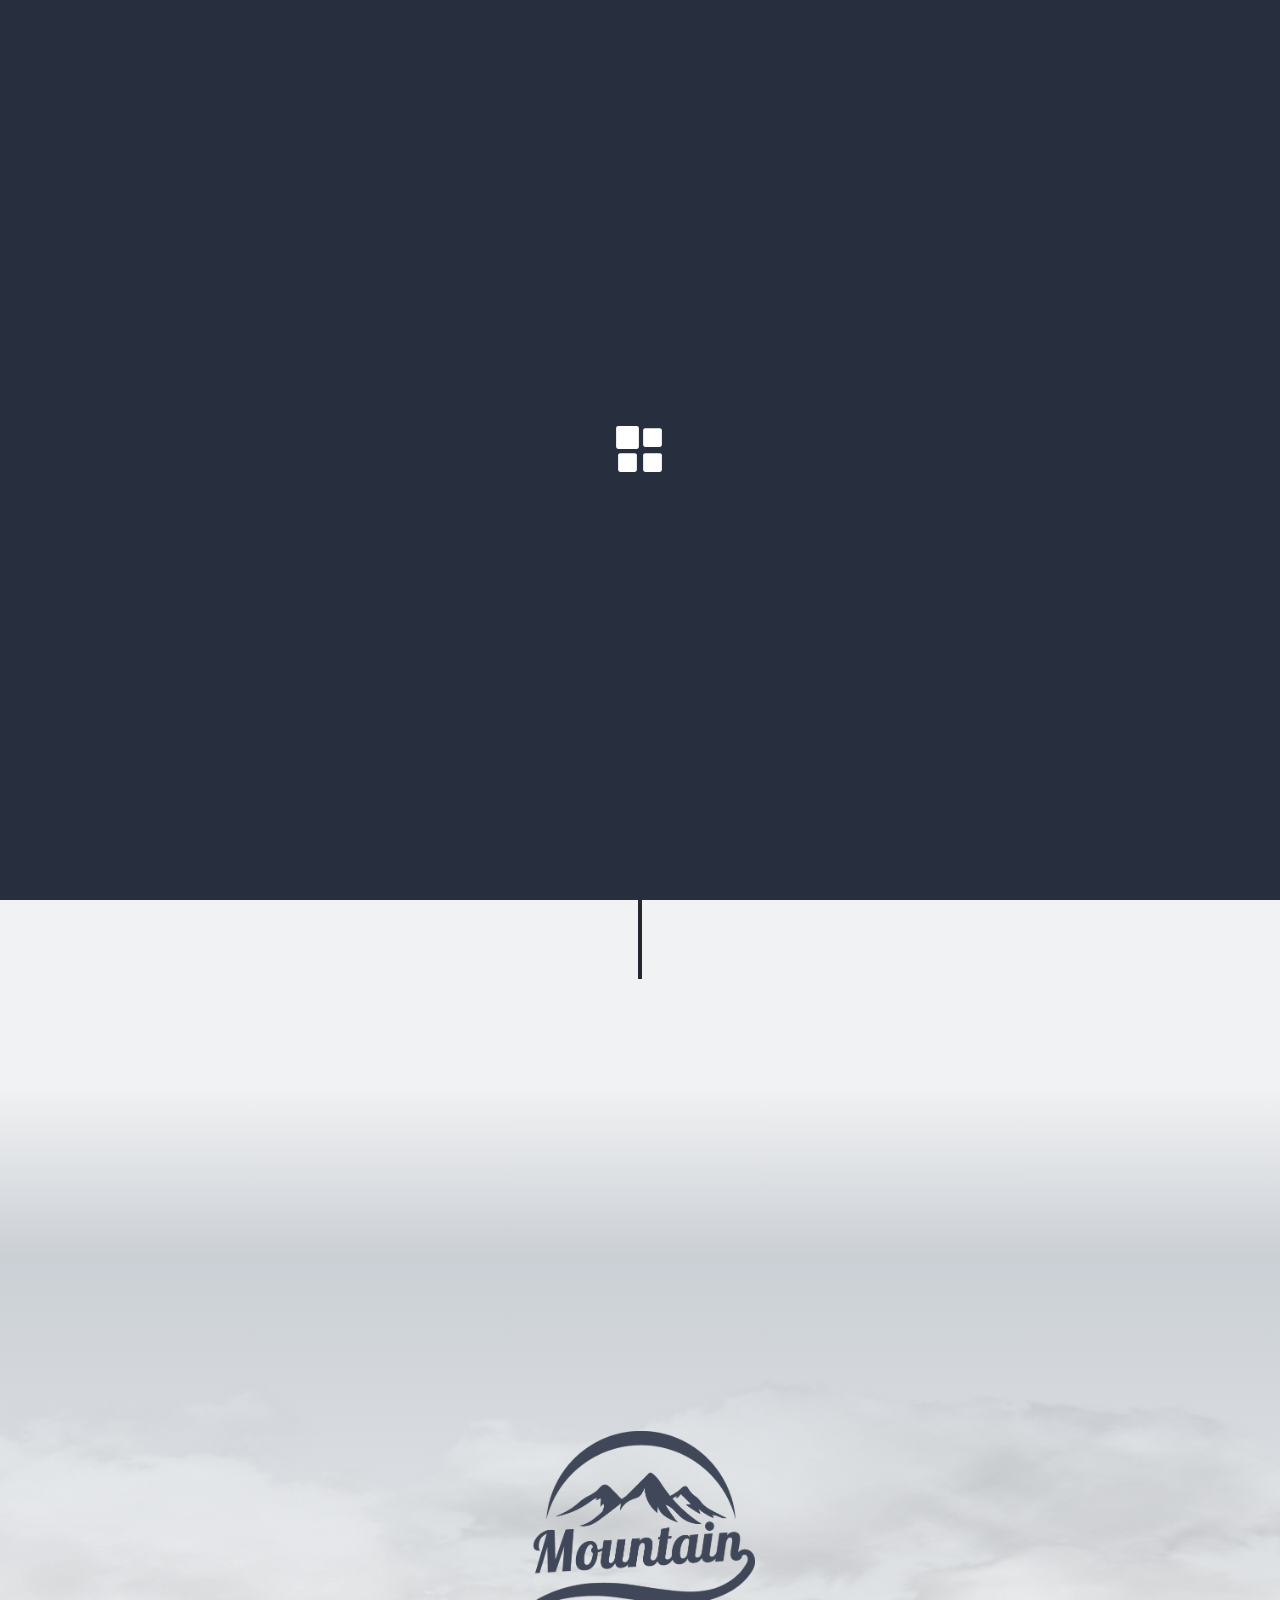
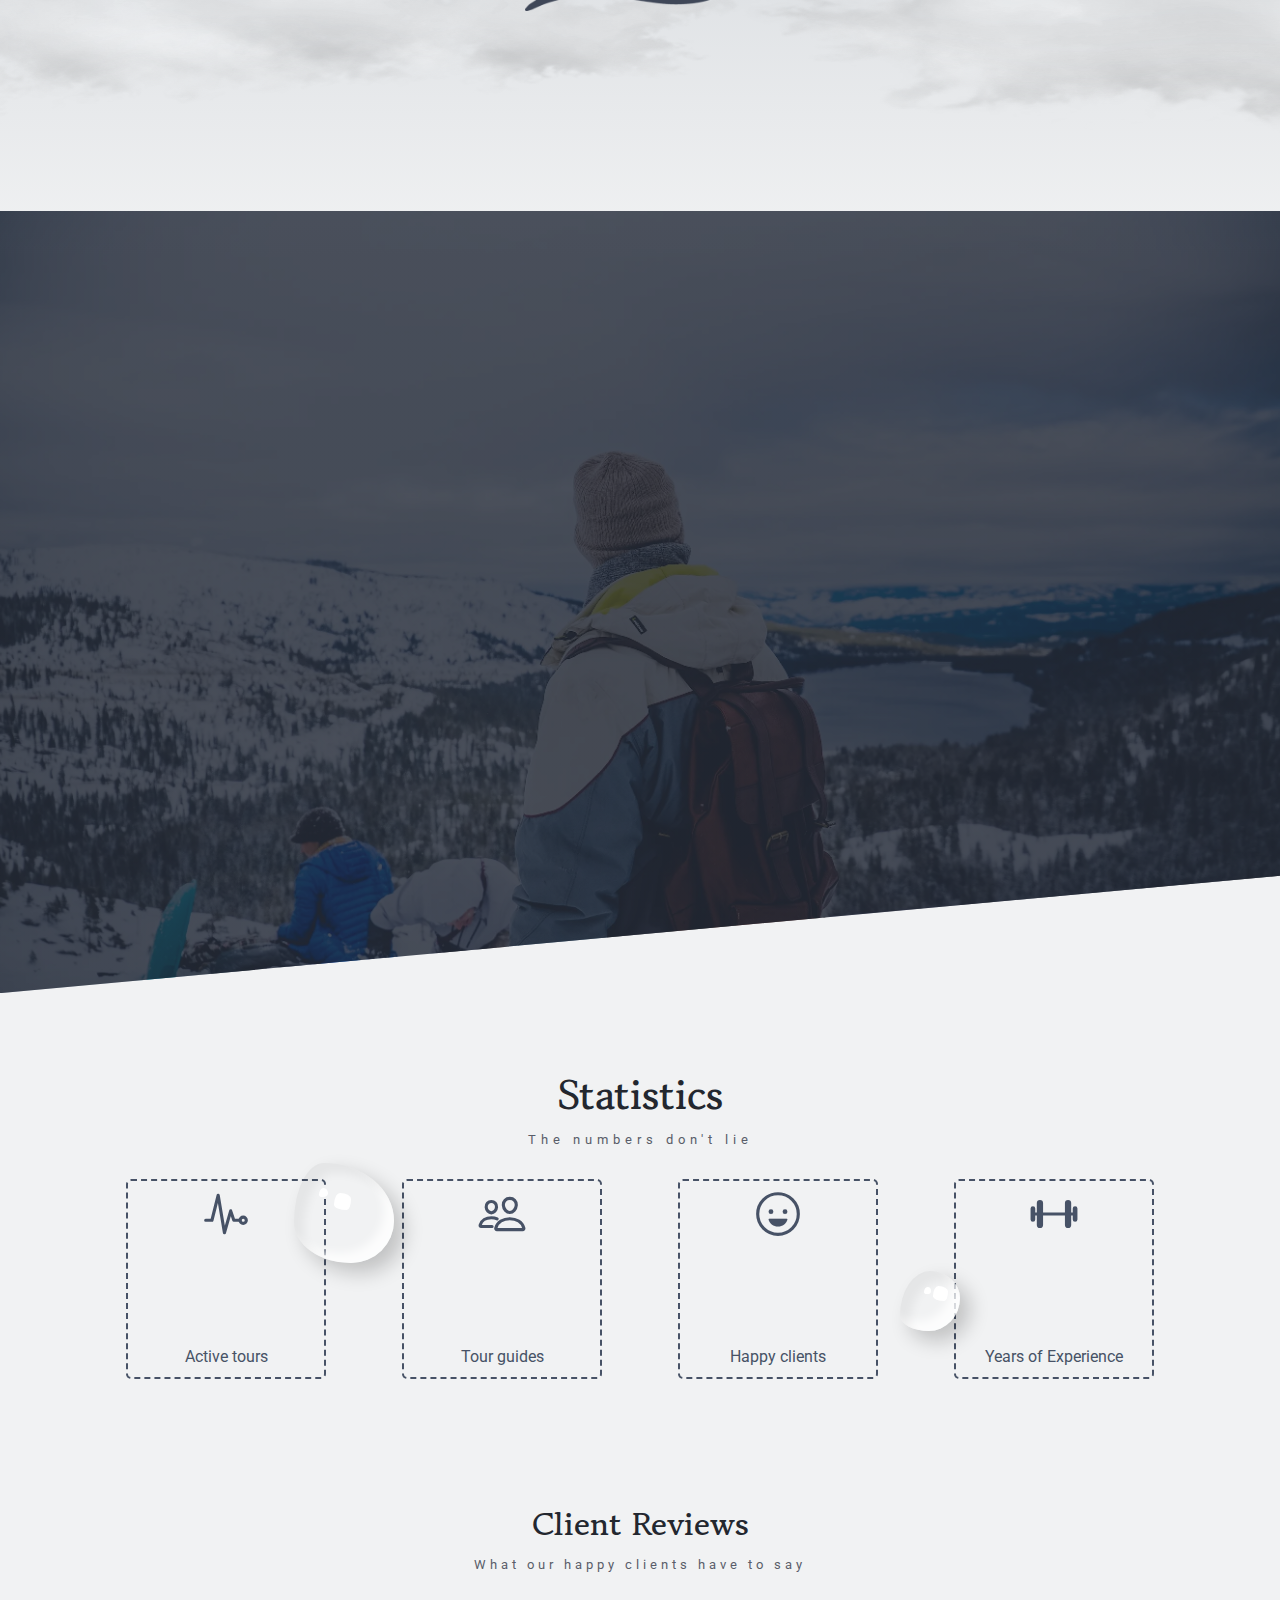
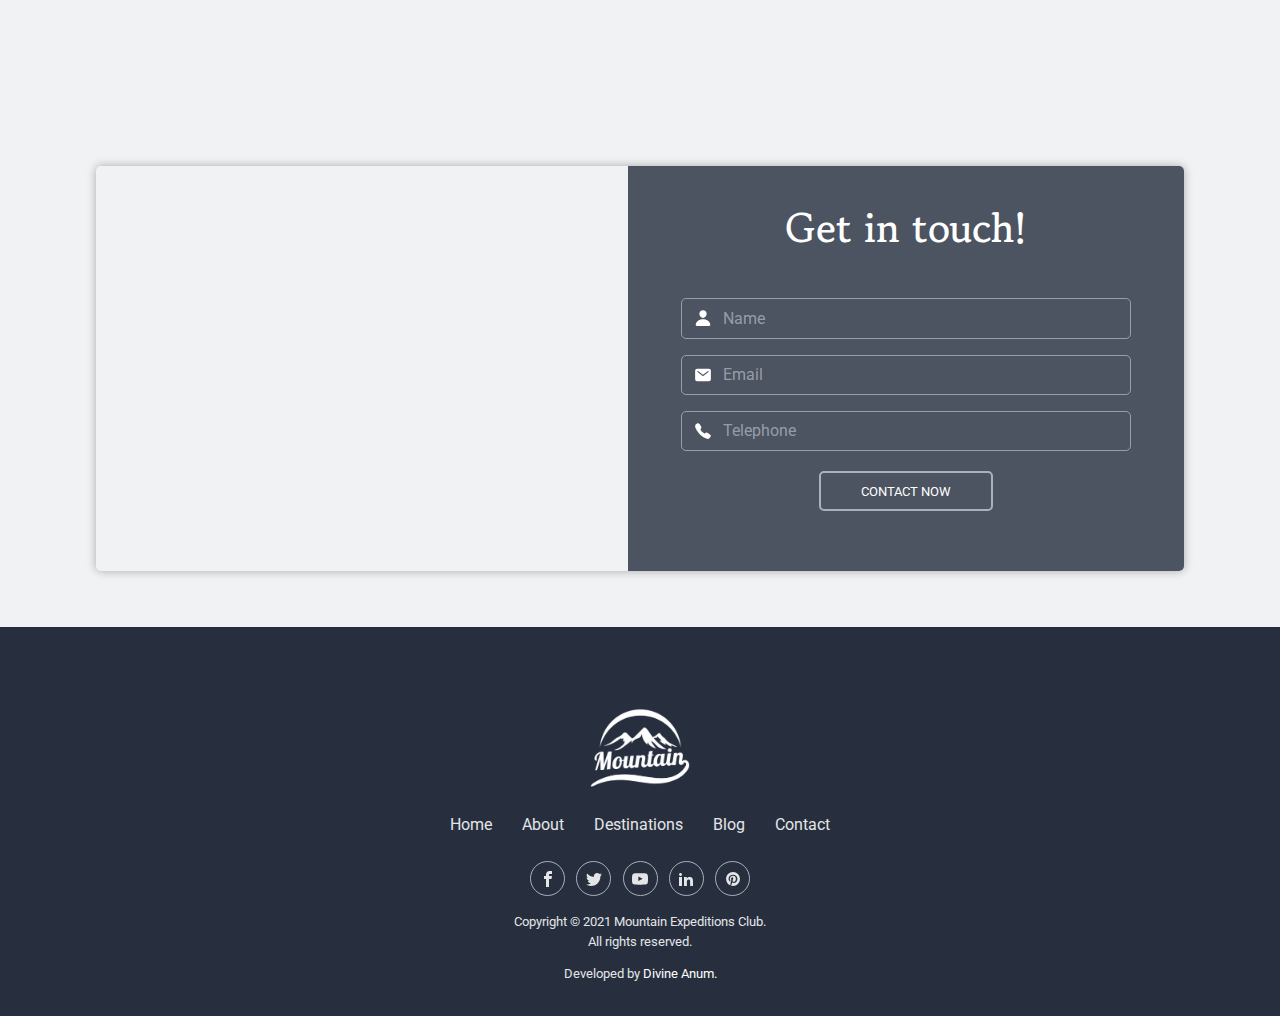
==== commit d4301c33: "fix: Replaced inline svg with external svg" ====
--- a/src/index.html
+++ b/src/index.html
@@ -49,19 +49,13 @@
             .preloader.disappear {
                 display: none;
             }
-
-            .preloader svg {
-                fill: var(--clr-white);
-                width: 5rem;
-                height: 5rem;
-            }
         </style>
     </head>
     <body id="body">
 
-        <!-- Preloaer -->
+        <!-- Preloader -->
         <div class="preloader">
-            <svg xmlns="http://www.w3.org/2000/svg"viewBox="0 0 24 24"><rect x="1.5" y="1.5" rx="1" width="9" height="9"><animate id="a" begin="0;b.end+0.15s" attributeName="x" dur="0.6s" values="1.5;.5;1.5" keyTimes="0;.2;1"/><animate begin="0;b.end+0.15s" attributeName="y" dur="0.6s" values="1.5;.5;1.5" keyTimes="0;.2;1"/><animate begin="0;b.end+0.15s" attributeName="width" dur="0.6s" values="9;11;9" keyTimes="0;.2;1"/><animate begin="0;b.end+0.15s" attributeName="height" dur="0.6s" values="9;11;9" keyTimes="0;.2;1"/></rect><rect x="13.5" y="1.5" rx="1" width="9" height="9"><animate begin="a.begin+0.15s" attributeName="x" dur="0.6s" values="13.5;12.5;13.5" keyTimes="0;.2;1"/><animate begin="a.begin+0.15s" attributeName="y" dur="0.6s" values="1.5;.5;1.5" keyTimes="0;.2;1"/><animate begin="a.begin+0.15s" attributeName="width" dur="0.6s" values="9;11;9" keyTimes="0;.2;1"/><animate begin="a.begin+0.15s" attributeName="height" dur="0.6s" values="9;11;9" keyTimes="0;.2;1"/></rect><rect x="13.5" y="13.5" rx="1" width="9" height="9"><animate begin="a.begin+0.3s" attributeName="x" dur="0.6s" values="13.5;12.5;13.5" keyTimes="0;.2;1"/><animate begin="a.begin+0.3s" attributeName="y" dur="0.6s" values="13.5;12.5;13.5" keyTimes="0;.2;1"/><animate begin="a.begin+0.3s" attributeName="width" dur="0.6s" values="9;11;9" keyTimes="0;.2;1"/><animate begin="a.begin+0.3s" attributeName="height" dur="0.6s" values="9;11;9" keyTimes="0;.2;1"/></rect><rect x="1.5" y="13.5" rx="1" width="9" height="9"><animate id="b" begin="a.begin+0.45s" attributeName="x" dur="0.6s" values="1.5;.5;1.5" keyTimes="0;.2;1"/><animate begin="a.begin+0.45s" attributeName="y" dur="0.6s" values="13.5;12.5;13.5" keyTimes="0;.2;1"/><animate begin="a.begin+0.45s" attributeName="width" dur="0.6s" values="9;11;9" keyTimes="0;.2;1"/><animate begin="a.begin+0.45s" attributeName="height" dur="0.6s" values="9;11;9" keyTimes="0;.2;1"/></rect></svg>
+            <img src="./assets/blocks-scale.svg" alt="Preloader">
         </div>
 
         <!-- Header -->
--- a/src/style.prefix.min.css
+++ b/src/style.prefix.min.css
@@ -1 +1 @@
-:root{--ff-accent:"Gowun Batang",serif;--ff-primary:"Roboto",sans-serif;--clr-white:hsl(220,6%,90%);--clr-gray-light:hsl(233,5%,61%);--clr-gray:hsl(225,8%,38%);--clr-black:hsl(220,15%,16%);--clr-primary-v-light:#aab1bb;--clr-primary-light:hsl(212,12%,51%);--clr-primary:hsl(219,18%,34%);--clr-primary-desat:hsl(219,12%,34%);--clr-primary-dark:hsl(220,24%,20%);--transition:all 0.3s;--radius:5px}*,*::before,*::after{padding:0;margin:0;-webkit-box-sizing:border-box;box-sizing:border-box}html{scroll-behavior:smooth}body{font-family:var(--ff-primary);background:hsl(220,6%,95%);line-height:1.5;position:relative;overflow:overlay}img,iframe{max-width:100%}a{text-decoration:none}h1,h2,h3{font-family:var(--ff-accent);line-height:1.1}::-webkit-scrollbar{width:15px}::-webkit-scrollbar-thumb{background:hsla(0,0%,0%,.6);border:4px solid transparent;background-clip:content-box;border-radius:20px}.container{width:min(85vw,70.5rem);margin:0 auto}.row{display:-webkit-box;display:-ms-flexbox;display:flex}.no-scroll{overflow:hidden}.fade-in-left,.fade-in-right,.fade-in-top,.fade-in-bottom{opacity:0;-webkit-transition:opacity 0.7s,-webkit-transform 0.7s;transition:opacity 0.7s,-webkit-transform 0.7s;-o-transition:transform 0.7s,opacity 0.7s;transition:transform 0.7s,opacity 0.7s;transition:transform 0.7s,opacity 0.7s,-webkit-transform 0.7s}.fade-in-left{-webkit-transform:translateX(-20px);-ms-transform:translateX(-20px);transform:translateX(-20px)}.fade-in-right{-webkit-transform:translateX(20px);-ms-transform:translateX(20px);transform:translateX(20px)}.fade-in-top{-webkit-transform:translateY(-20px);-ms-transform:translateY(-20px);transform:translateY(-20px)}.fade-in-bottom{-webkit-transform:translateY(20px);-ms-transform:translateY(20px);transform:translateY(20px)}.delay-p5{-webkit-transition-delay:0.5s;-o-transition-delay:0.5s;transition-delay:0.5s}.delay-1{-webkit-transition-delay:1s;-o-transition-delay:1s;transition-delay:1s}.delay-1p5{-webkit-transition-delay:1.5s;-o-transition-delay:1.5s;transition-delay:1.5s}.appear{opacity:1!important;-webkit-transform:translate(0);-ms-transform:translate(0);transform:translate(0)}@-webkit-keyframes clouds{0%{background-position:50% 0%;-webkit-transform:scale(1.05);transform:scale(1.05)}40%{-webkit-transform:scale(1.3);transform:scale(1.3)}50%{-webkit-transform:scale(1.4);transform:scale(1.4)}60%{-webkit-transform:scale(1.5);transform:scale(1.5)}100%{background-position:-550% 0%;-webkit-transform:scale(1.1);transform:scale(1.1)}}@keyframes clouds{0%{background-position:50% 0%;-webkit-transform:scale(1.05);transform:scale(1.05)}40%{-webkit-transform:scale(1.3);transform:scale(1.3)}50%{-webkit-transform:scale(1.4);transform:scale(1.4)}60%{-webkit-transform:scale(1.5);transform:scale(1.5)}100%{background-position:-550% 0%;-webkit-transform:scale(1.1);transform:scale(1.1)}}@-webkit-keyframes pulse{from{-webkit-transform:scale(1);transform:scale(1);opacity:.75}to{-webkit-transform:scale(1.4);transform:scale(1.4);opacity:0}}@keyframes pulse{from{-webkit-transform:scale(1);transform:scale(1);opacity:.75}to{-webkit-transform:scale(1.4);transform:scale(1.4);opacity:0}}@-webkit-keyframes droplets-wiggle{10%{border-radius:33% 74% 53% 59% / 61% 62% 47% 48%}20%{border-radius:26% 68% 43% 51% / 59% 68% 42% 50%}30%{border-radius:26% 71% 43% 48% / 52% 58% 62% 70%}40%{border-radius:20% 70% 33% 50% / 39% 78% 42% 65%}50%{border-radius:40% 28% 50% 45% / 19% 68% 40% 35%}60%{border-radius:39% 18% 53% 30% / 78% 47% 89% 18%}70%{border-radius:30% 70% 43% 57% / 59% 58% 42% 41%}80%{border-radius:33% 74% 53% 59% / 61% 62% 47% 48%}90%{border-radius:30% 70% 52% 57% / 60% 58% 32% 30%}100%{border-radius:20% 75% 39% 50% / 30% 59% 27% 75%}}@keyframes droplets-wiggle{10%{border-radius:33% 74% 53% 59% / 61% 62% 47% 48%}20%{border-radius:26% 68% 43% 51% / 59% 68% 42% 50%}30%{border-radius:26% 71% 43% 48% / 52% 58% 62% 70%}40%{border-radius:20% 70% 33% 50% / 39% 78% 42% 65%}50%{border-radius:40% 28% 50% 45% / 19% 68% 40% 35%}60%{border-radius:39% 18% 53% 30% / 78% 47% 89% 18%}70%{border-radius:30% 70% 43% 57% / 59% 58% 42% 41%}80%{border-radius:33% 74% 53% 59% / 61% 62% 47% 48%}90%{border-radius:30% 70% 52% 57% / 60% 58% 32% 30%}100%{border-radius:20% 75% 39% 50% / 30% 59% 27% 75%}}@-webkit-keyframes shiny-btn{0%{-webkit-transform:scale(0) rotate(45deg);transform:scale(0) rotate(45deg);opacity:0}13.333%{-webkit-transform:scale(0) rotate(45deg);transform:scale(0) rotate(45deg);opacity:.5}13.5%{-webkit-transform:scale(4) rotate(45deg);transform:scale(4) rotate(45deg);opacity:1}16.667%{-webkit-transform:scale(50) rotate(45deg);transform:scale(50) rotate(45deg);opacity:0}100%{-webkit-transform:scale(50) rotate(45deg);transform:scale(50) rotate(45deg);opacity:0}}@keyframes shiny-btn{0%{-webkit-transform:scale(0) rotate(45deg);transform:scale(0) rotate(45deg);opacity:0}13.333%{-webkit-transform:scale(0) rotate(45deg);transform:scale(0) rotate(45deg);opacity:.5}13.5%{-webkit-transform:scale(4) rotate(45deg);transform:scale(4) rotate(45deg);opacity:1}16.667%{-webkit-transform:scale(50) rotate(45deg);transform:scale(50) rotate(45deg);opacity:0}100%{-webkit-transform:scale(50) rotate(45deg);transform:scale(50) rotate(45deg);opacity:0}}.header{min-height:100vh;color:#fff;display:-webkit-box;display:-ms-flexbox;display:flex;-webkit-box-pack:center;-ms-flex-pack:center;justify-content:center;-webkit-box-align:center;-ms-flex-align:center;align-items:center;-webkit-transform:translateX(0);-ms-transform:translateX(0);transform:translateX(0)}.header::before{--clr-black:hsla(220,15%,16%,.6);background:-webkit-gradient(linear,left bottom,left top,from(var(--clr-black)),to(var(--clr-black))),url(./assets/images/mobile/hero.webp) no-repeat center / cover;background:-o-linear-gradient(bottom,var(--clr-black),var(--clr-black)),url(./assets/images/mobile/hero.webp) no-repeat center / cover;background:linear-gradient(to top,var(--clr-black),var(--clr-black)),url(./assets/images/mobile/hero.webp) no-repeat center / cover;-webkit-clip-path:polygon(0 0,100% 0,100% 92%,50% 100%,0 92%);clip-path:polygon(0 0,100% 0,100% 92%,50% 100%,0 92%);overflow:hidden;content:"";position:absolute;inset:0;z-index:-1}.header__nav-content{width:0}.header__toggle-btn{background:none;border:none;position:fixed;top:1rem;right:1rem;-webkit-transform:translateX(0);-ms-transform:translateX(0);transform:translateX(0);-webkit-transition:-webkit-transform 0.4s;transition:-webkit-transform 0.4s;-o-transition:transform 0.4s;transition:transform 0.4s;transition:transform 0.4s,-webkit-transform 0.4s}.header__toggle-btn:hover{cursor:pointer}.header.nav-active .header__toggle-btn{z-index:99}.header__toggle-icon{width:35px;stroke:#fff;-webkit-transition:stroke 0.6s;-o-transition:stroke 0.6s;transition:stroke 0.6s}.header__language{position:absolute;left:50%;-webkit-transform:translate(-50%,-10px);-ms-transform:translate(-50%,-10px);transform:translate(-50%,-10px);bottom:1rem;opacity:0;width:0;font-size:.8125rem;font-weight:700;z-index:51}.header.nav-active .header__language{opacity:1;width:auto;-webkit-transform:translate(-50%,0);-ms-transform:translate(-50%,0);transform:translate(-50%,0);-webkit-transition:opacity 0.5s,-webkit-transform 0.5s;transition:opacity 0.5s,-webkit-transform 0.5s;-o-transition:opacity 0.5s,transform 0.5s;transition:opacity 0.5s,transform 0.5s;transition:opacity 0.5s,transform 0.5s,-webkit-transform 0.5s;-webkit-transition-delay:.5s;-o-transition-delay:.5s;transition-delay:.5s}.header__search-wrapper{position:absolute;left:50%;-webkit-transform:translateX(-50%);-ms-transform:translateX(-50%);transform:translateX(-50%);bottom:4.5rem;width:-webkit-min-content;width:-moz-min-content;width:min-content;height:20px;z-index:51}.header__search{background:transparent;border:none;padding-right:1.8em;outline:none;color:#fff;font-size:.9rem;-webkit-transform:scale(0);-ms-transform:scale(0);transform:scale(0);-webkit-transform-origin:bottom right;-ms-transform-origin:bottom right;transform-origin:bottom right;-webkit-transition:-webkit-transform 1s 0.3s;transition:-webkit-transform 1s 0.3s;-o-transition:transform 1s 0.3s;transition:transform 1s 0.3s;transition:transform 1s 0.3s,-webkit-transform 1s 0.3s;pointer-events:none}.header.nav-active .header__search{pointer-events:all;border-bottom:2px solid var(--clr-primary-v-light);-webkit-transform:scale(1);-ms-transform:scale(1);transform:scale(1)}.header__search-icon{position:absolute;top:-3px;right:0;opacity:0;width:20px;stroke:#fff;-webkit-transform:scale(0);-ms-transform:scale(0);transform:scale(0)}.header.nav-active .header__search-icon{opacity:1;-webkit-transform:scale(1);-ms-transform:scale(1);transform:scale(1);-webkit-transition:opacity 0.4s,-webkit-transform .4s;transition:opacity 0.4s,-webkit-transform .4s;-o-transition:opacity 0.4s,transform .4s;transition:opacity 0.4s,transform .4s;transition:opacity 0.4s,transform .4s,-webkit-transform .4s}.header__nav-list-container{position:absolute;inset:0;opacity:0;-webkit-transform:scaleX(0);-ms-transform:scaleX(0);transform:scaleX(0);-webkit-transition:opacity 0.4s,-webkit-transform .4s;transition:opacity 0.4s,-webkit-transform .4s;-o-transition:opacity 0.4s,transform .4s;transition:opacity 0.4s,transform .4s;transition:opacity 0.4s,transform .4s,-webkit-transform .4s;z-index:50;-webkit-clip-path:polygon(0 0,100% 0,100% 92%,50% 100%,0 92%);clip-path:polygon(0 0,100% 0,100% 92%,50% 100%,0 92%);overflow:hidden}.header.nav-active .header__nav-list-container{-webkit-transform:scaleX(1);-ms-transform:scaleX(1);transform:scaleX(1);opacity:1}.header__nav-list{display:-webkit-box;display:-ms-flexbox;display:flex;-webkit-box-orient:vertical;-webkit-box-direction:normal;-ms-flex-direction:column;flex-direction:column;-webkit-box-pack:center;-ms-flex-pack:center;justify-content:center;-webkit-box-align:center;-ms-flex-align:center;align-items:center;height:100%;padding:2em;background:var(--clr-primary);list-style-type:none}.header__nav-list-item{padding:.5em 0;margin:.5em 0;text-align:center}.header__nav-list-item:first-child{margin-top:-3em}.header__nav-list-item a{color:#fff;font-family:var(--ff-accent);font-size:1.5rem;opacity:0}.header.nav-active .header__nav-list-item a{opacity:1;-webkit-transition:opacity 0.4s linear;-o-transition:opacity 0.4s linear;transition:opacity 0.4s linear;-webkit-transition-delay:calc(0.15s * var(--i));-o-transition-delay:calc(0.15s * var(--i));transition-delay:calc(0.15s * var(--i))}.header__toggle-icon .line1,.header__toggle-icon .line2,.header__toggle-icon .line3{-webkit-transform:rotateZ(0deg);-ms-transform:rotate(0deg);transform:rotateZ(0deg);-webkit-transition:opacity 0.5s ease,-webkit-transform 0.5s ease;transition:opacity 0.5s ease,-webkit-transform 0.5s ease;-o-transition:transform 0.5s ease,opacity 0.5s ease;transition:transform 0.5s ease,opacity 0.5s ease;transition:transform 0.5s ease,opacity 0.5s ease,-webkit-transform 0.5s ease}.header__toggle-icon .line1{-webkit-transform-origin:left top;-ms-transform-origin:left top;transform-origin:left top}.header__toggle-icon .line3{-webkit-transform-origin:left bottom;-ms-transform-origin:left bottom;transform-origin:left bottom}.header.nav-active .header__toggle-icon .line1{-webkit-transform:translate(30%,-13%) rotateZ(41deg);-ms-transform:translate(30%,-13%) rotate(41deg);transform:translate(30%,-13%) rotateZ(41deg)}.header.nav-active .header__toggle-icon .line2{width:0;opacity:0}.header.nav-active .header__toggle-icon .line3{-webkit-transform:translate(30%,0%) rotateZ(-41deg);-ms-transform:translate(30%,0%) rotate(-41deg);transform:translate(30%,0%) rotateZ(-41deg)}.header__banner{display:-webkit-box;display:-ms-flexbox;display:flex;-webkit-box-orient:vertical;-webkit-box-direction:normal;-ms-flex-direction:column;flex-direction:column;-webkit-box-pack:center;-ms-flex-pack:center;justify-content:center;-webkit-box-align:center;-ms-flex-align:center;align-items:center}.header__banner-logo,.leaders__logo{display:block;width:150px;margin:0 auto}.header__banner-text-wrapper{text-align:center}.header__heading{font-size:2.5rem;margin-top:.8em}.header__intro-text{margin-top:1.5rem;font-family:var(--ff-primary);font-size:.8125rem;font-style:italic}.back-to-top-btn{display:-webkit-box;display:-ms-flexbox;display:flex;-webkit-box-pack:center;-ms-flex-pack:center;justify-content:center;place-items:center;position:fixed;bottom:.6rem;right:.6rem;width:40px;height:40px;background:var(--clr-black);border-radius:50%;z-index:99;opacity:0;-webkit-transform:translateY(10px);-ms-transform:translateY(10px);transform:translateY(10px);-webkit-transition:opacity 0.4s,-webkit-transform 0.4s;transition:opacity 0.4s,-webkit-transform 0.4s;-o-transition:transform 0.4s,opacity 0.4s;transition:transform 0.4s,opacity 0.4s;transition:transform 0.4s,opacity 0.4s,-webkit-transform 0.4s}.back-to-top-btn::before{content:"";position:absolute;inset:0;border-radius:50%;z-index:-1}.back-to-top-btn.active{opacity:1;-webkit-transform:translateY(0);-ms-transform:translateY(0);transform:translateY(0)}.back-to-top-btn.active::before{background:var(--clr-primary-light);-webkit-animation:pulse 3s .5s ease infinite;animation:pulse 3s .5s ease infinite}.back-to-top-icon{fill:var(--clr-white);width:30px}.about{margin-top:4.5em;position:relative;background:-webkit-gradient(linear,left bottom,left top,from(hsla(212,12%,51%,.3)),color-stop(60%,hsla(220,6%,95%,1)));background:-o-linear-gradient(bottom,hsla(212,12%,51%,.3),hsla(220,6%,95%,1) 60%);background:linear-gradient(to top,hsla(212,12%,51%,.3),hsla(220,6%,95%,1) 60%)}.about::before{content:"";position:absolute;top:-5.2em;left:50%;-webkit-transform:translateX(-50%);-ms-transform:translateX(-50%);transform:translateX(-50%);height:90px;width:4px;background:var(--clr-black);-webkit-transition:opacity 0.6s;-o-transition:opacity 0.6s;transition:opacity 0.6s}#body.no-scroll .about::before{opacity:0}.about__heading{padding-top:.6em;text-align:center;font-weight:700}.about .row{display:block;text-align:center;color:var(--clr-black)}.about__text{margin:.8em auto 0;width:min(90%,45ch)}.about__about-btn,.activities__btn{display:inline-block;position:relative;padding:.6em 2em;margin:1em 0;background:var(--clr-black);border-radius:var(--radius);color:var(--clr-white);font-size:.9rem;-webkit-transition:all .4s;-o-transition:all .4s;transition:all .4s;text-transform:uppercase;z-index:1;overflow:hidden}.about__about-btn::before{content:"";position:absolute;bottom:0;left:0;width:100%;height:0;background:var(--clr-primary);-webkit-transition:top .4s,height .4s;-o-transition:top .4s,height .4s;transition:top .4s,height .4s;z-index:-1}.about__about-btn:hover::before{top:0;height:100%}.leaders{--cloud-animation:none;position:relative;min-height:auto;padding-top:6em;background:-webkit-gradient(linear,left top,left bottom,from(hsla(212,12%,51%,.3)),to(hsla(212,12%,51%,0)));background:-o-linear-gradient(hsla(212,12%,51%,.3),hsla(212,12%,51%,0));background:linear-gradient(hsla(212,12%,51%,.3),hsla(212,12%,51%,0));border:none;color:#fff;text-align:center;overflow:hidden}.leaders .container{z-index:1}.leaders__logo{margin-top:6em}.leaders::before{content:"";position:absolute;top:20%;left:0;width:100%;min-height:100vh;background:url(./assets/images/mobile/expedition.png) center / cover no-repeat;-webkit-filter:saturate(150%);filter:saturate(150%);z-index:-3}.leaders::after{content:"";position:absolute;top:20%;left:0;width:100%;min-height:300px;background:url(./assets/images/cloud2.png) center / cover repeat;background-size:200% 100%;z-index:-1;-webkit-animation:var(--cloud-animation);animation:var(--cloud-animation)}.leaders__heading{--clr-black:hsla(220,15%,16%,.4);margin-top:.5em;font-size:2rem;text-shadow:0 0 10px var(--clr-black),0 0 20px var(--clr-black),0 0 50px var(--clr-black)}.leaders__text{margin:1em auto 0;max-width:50ch;z-index:1}.activities{--clr-black:hsla(220,25%,16%,.8);position:relative;width:100%;color:#fff;text-align:center;padding:13em 0 8em;margin-top:-6rem;overflow:hidden}.activities::before{content:"";position:absolute;inset:0;background:-webkit-gradient(linear,left top,left bottom,from(var(--clr-black)),to(var(--clr-black))),url(./assets/images/mobile/snowfield.webp) center / cover no-repeat;background:-o-linear-gradient(var(--clr-black),var(--clr-black)),url(./assets/images/mobile/snowfield.webp) center / cover no-repeat;background:linear-gradient(var(--clr-black),var(--clr-black)),url(./assets/images/mobile/snowfield.webp) center / cover no-repeat;-webkit-clip-path:polygon(0 0,100% 0,100% 95%,0 100%);clip-path:polygon(0 0,100% 0,100% 95%,0 100%);z-index:-2}.activities .row{display:block}.activities__card + .activities__card{margin-top:4em}.activities__card-heading{font-size:1.5rem}.activities__card-excerpt{margin:.8em auto 0;font-size:.8125rem;max-width:45ch}.activities__img-wrapper{width:min(100%,300px);min-height:300px;margin:0 auto;border-radius:var(--radius);overflow:hidden}.activities__img-wrapper img{-webkit-transition:-webkit-transform .5s;transition:-webkit-transform .5s;-o-transition:transform .5s;transition:transform .5s;transition:transform .5s,-webkit-transform .5s}.activities__img-wrapper:hover{cursor:pointer}.activities__img-wrapper:hover img{-webkit-transform:scale(1.1);-ms-transform:scale(1.1);transform:scale(1.1)}.activities__btn{color:var(--clr-white);background:var(--clr-primary-light);margin-bottom:0;color:inherit}.activities__btn::before{content:"";position:absolute;top:0;right:0;height:100%;width:0;background:var(--clr-primary-dark);-webkit-transition:left .4s,width .4s;-o-transition:left .4s,width .4s;transition:left .4s,width .4s;z-index:-1}.activities__btn:hover{cursor:pointer;-webkit-box-shadow:0 0 8px hsla(212,12%,51%,.5);box-shadow:0 0 8px hsla(212,12%,51%,.5)}.activities__btn:hover::before{left:0;width:100%}.statistics{text-align:center;margin-top:5em;border:none;position:relative}.droplet{position:absolute;background:transparent;-webkit-box-shadow:inset 10px 10px 10px rgba(0,0,0,.05),inset -10px -10px 10px rgba(255,255,255,.8),10px 10px 20px rgba(0,0,0,.2);box-shadow:inset 10px 10px 10px rgba(0,0,0,.05),inset -10px -10px 10px rgba(255,255,255,.8),10px 10px 20px rgba(0,0,0,.2);-webkit-animation:droplets-wiggle 40s .5s linear infinite;animation:droplets-wiggle 40s .5s linear infinite}.droplet:nth-child(1){top:0;left:5vw;width:100px;height:100px;border-radius:30% 70% 43% 57% / 59% 58% 42% 41%}.droplet:nth-child(1)::before,.droplet:nth-child(1)::after{content:"";position:absolute;background:#fff}.droplet:nth-child(1)::before{top:30%;left:40%;width:17px;height:17px;border-radius:36% 64% 24% 76% / 69% 37% 63% 31%}.droplet:nth-child(1)::after{top:25%;left:25%;width:9px;height:9px;border-radius:50% 50% 58% 42% / 74% 59% 41% 26%}.droplet:nth-child(2){bottom:10vw;right:10vw;width:60px;height:60px;border-radius:50% 50% 52% 48% / 74% 45% 55% 26%;-webkit-animation-delay:5s;animation-delay:5s}.droplet:nth-child(2)::before,.droplet:nth-child(2)::after{content:"";position:absolute;background:#fff}.droplet:nth-child(2)::before{top:25%;left:55%;width:15px;height:15px;border-radius:36% 64% 24% 76% / 69% 37% 63% 31%}.droplet:nth-child(2)::after{top:27%;left:40%;width:7px;height:7px;border-radius:50% 50% 58% 42% / 74% 59% 41% 26%}.statistics__heading,.client-reviews__heading{font-size:2rem;color:var(--clr-black)}.statistics__sub-heading,.client-reviews__sub-heading{font-family:var(--ff-primary);font-weight:400;font-size:.8125rem;margin-top:1em;letter-spacing:5px;color:var(--clr-gray)}.statistics .row{display:block}.statistics__card{display:-webkit-box;display:-ms-flexbox;display:flex;-webkit-box-orient:vertical;-webkit-box-direction:normal;-ms-flex-direction:column;flex-direction:column;-webkit-box-align:center;-ms-flex-align:center;align-items:center;-webkit-box-pack:justify;-ms-flex-pack:justify;justify-content:space-between;border:2px dashed var(--clr-primary);padding:.5em 0;margin:1em auto;width:200px;height:200px;font-family:var(--ff-primary);color:var(--clr-primary);text-align:center;border-radius:var(--radius)}.statistics__icon,.statistics__icon *{stroke:var(--clr-primary);fill:var(--clr-primary)}.statistics__icon{display:block;width:50px}.statistics__number{display:block;font-size:3rem;font-family:var(--ff-accent);color:var(--clr-black);font-weight:700}.statistics__desc{display:inline-block;font-size:1rem}.client-reviews{margin-top:7rem;text-align:center}.client-reviews .row{display:block}.client-reviews__sub-heading{letter-spacing:4px}.client-reviews__card{display:-webkit-box;display:-ms-flexbox;display:flex;-webkit-box-orient:vertical;-webkit-box-direction:normal;-ms-flex-direction:column;flex-direction:column;min-height:16.875rem;max-width:28.125rem;padding:1em;margin:2em auto;color:var(--clr-black);border-radius:var(--radius);-webkit-box-shadow:0 5px 10px rgba(0,0,0,.15);box-shadow:0 5px 10px rgba(0,0,0,.15)}.client-reviews__card:nth-child(1){margin-top:2.5em}.client-reviews__quotes{height:30px;width:auto;margin:0 auto}.client-reviews__review-text{margin:.5em auto 0;max-width:45ch;font-size:.9rem}.client-reviews__img-wrapper{margin:auto auto .5em;width:50px;height:50px;border-radius:50%;overflow:hidden}.client-reviews__name{font-weight:700;font-size:.9rem}.client-reviews__location{font-size:.8125rem}.contact-us{margin-top:8em;margin-bottom:-.05em;padding:4em 0;background:-webkit-gradient(linear,left top,left bottom,from(var(--clr-primary-desat)),to(var(--clr-primary-desat)));background:-o-linear-gradient(var(--clr-primary-desat),var(--clr-primary-desat));background:linear-gradient(var(--clr-primary-desat),var(--clr-primary-desat));-webkit-clip-path:polygon(50% 3%,55% 0,100% 0,100% 100%,0 100%,0 0,45% 0);clip-path:polygon(50% 3%,55% 0,100% 0,100% 100%,0 100%,0 0,45% 0)}.contact-us .row{display:block}.contact-us__map-wrapper{margin:0 auto;height:250px}.contact-us__map{width:100%;height:100%}.contact-us__heading{font-size:2rem;color:#fff;text-align:center;padding-top:1.5em}.contact-us__wrapper{position:relative;width:min(100%,450px);margin:1em auto 0}.contact-us__name-input,.contact-us__email-input,.contact-us__tel-input{--clr-primary-v-light:hsla(215,11%,70%,.8);display:block;background:none;padding:.6em 0 .6em 2.6em;outline:none;width:100%;border:1px solid var(--clr-primary-v-light);border-radius:var(--radius);font-family:inherit;font-size:1rem;color:#fff}.contact-us__name-input::-webkit-input-placeholder,.contact-us__email-input::-webkit-input-placeholder,.contact-us__tel-input::-webkit-input-placeholder{color:var(--clr-primary-v-light)}.contact-us__name-input::-moz-placeholder,.contact-us__email-input::-moz-placeholder,.contact-us__tel-input::-moz-placeholder{color:var(--clr-primary-v-light)}.contact-us__name-input:-ms-input-placeholder,.contact-us__email-input:-ms-input-placeholder,.contact-us__tel-input:-ms-input-placeholder{color:var(--clr-primary-v-light)}.contact-us__name-input::-ms-input-placeholder,.contact-us__email-input::-ms-input-placeholder,.contact-us__tel-input::-ms-input-placeholder{color:var(--clr-primary-v-light)}.contact-us__name-input::placeholder,.contact-us__email-input::placeholder,.contact-us__tel-input::placeholder{color:var(--clr-primary-v-light)}.contact-us__icon{position:absolute;top:50%;-webkit-transform:translateY(-50%);-ms-transform:translateY(-50%);transform:translateY(-50%);left:3%;width:18px;fill:#fff}.contact-us__submit-btn{display:block;position:relative;background:transparent;margin:1.5em auto;padding:.8em 3em;border:2px solid var(--clr-primary-v-light);border-radius:var(--radius);font-family:inherit;text-transform:uppercase;color:#fff;overflow:hidden;-webkit-transition:background .4s,color .4s,-webkit-transform .4s;transition:background .4s,color .4s,-webkit-transform .4s;-o-transition:background .4s,color .4s,transform .4s;transition:background .4s,color .4s,transform .4s;transition:background .4s,color .4s,transform .4s,-webkit-transform .4s}.contact-us__submit-btn::before{content:"";position:absolute;top:-100%;left:0;width:30px;height:100%;background:#fff;-webkit-animation:shiny-btn 12s .5s ease-in-out infinite;animation:shiny-btn 12s .5s ease-in-out infinite}.contact-us__submit-btn:hover{cursor:pointer;background:var(--clr-primary-v-light);color:var(--clr-primary-dark);-webkit-transform:scale(1.1);-ms-transform:scale(1.1);transform:scale(1.1)}.footer{padding:5rem 0 2rem;background:var(--clr-primary-dark);color:var(--clr-white)}.footer .row{display:block}.footer__logo{width:100px;display:block;margin:0 auto}.footer__nav-list{list-style-type:none;margin:1em auto}.footer__nav-list-item{text-align:center;padding:.5em 0}.footer__nav-list-item a{color:var(--clr-white)}.footer__social-icons{display:-webkit-box;display:-ms-flexbox;display:flex;list-style-type:none;-webkit-box-pack:justify;-ms-flex-pack:justify;justify-content:space-between;width:min(75%,220px);margin:0 auto 1em}.footer__social-icon{display:-webkit-box;display:-ms-flexbox;display:flex;-webkit-box-pack:center;-ms-flex-pack:center;justify-content:center;-webkit-box-align:center;-ms-flex-align:center;align-items:center;width:35px;height:35px;border:1px solid var(--clr-primary-v-light);border-radius:50%;-webkit-transition:background .4s,border .4s,-webkit-transform .4s;transition:background .4s,border .4s,-webkit-transform .4s;-o-transition:transform .4s,background .4s,border .4s;transition:transform .4s,background .4s,border .4s;transition:transform .4s,background .4s,border .4s,-webkit-transform .4s}.footer__social-icon:hover{cursor:pointer;-webkit-transform:translateY(-20%) scale(1.1);-ms-transform:translateY(-20%) scale(1.1);transform:translateY(-20%) scale(1.1);background:rgba(255,255,255,.2);border:none}.footer__social-icon svg{fill:var(--clr-white)}.footer__copyright,.footer__developer{font-size:.8125rem;text-align:center}.footer__developer{padding-top:1em}.footer__developer a{color:#fff}@media (min-width:35.5em){.leaders::before{min-height:min(150vh,640px)}}@media (min-width:35.5em) and (max-width:47.9375em) and (orientation:landscape){.header__nav-list{-webkit-box-orient:horizontal;-webkit-box-direction:normal;-ms-flex-flow:row wrap;flex-flow:row wrap;-webkit-box-pack:space-evenly;-ms-flex-pack:space-evenly;justify-content:space-evenly}.header__nav-list-item:first-child{margin-top:0}.header__nav-list-item{margin:0}.header__nav-list-item:nth-child(odd){margin-top:-20%}.header__nav-list-item:nth-child(even){margin-top:10%}}@media (min-width:48em){.header::before{background:-webkit-gradient(linear,left bottom,left top,from(var(--clr-black)),to(var(--clr-black))),url(./assets/images/desktop/hero.webp) no-repeat center / cover;background:-o-linear-gradient(bottom,var(--clr-black),var(--clr-black)),url(./assets/images/desktop/hero.webp) no-repeat center / cover;background:linear-gradient(to top,var(--clr-black),var(--clr-black)),url(./assets/images/desktop/hero.webp) no-repeat center / cover}.header__banner-logo,.leaders__logo{width:min(24vw,230px)}.header__heading{font-size:clamp(2.5rem,2.5rem + 2.5vw,5rem)}.header__intro-text{font-size:clamp(.8125rem,0.8125rem + 0.5vw,1.5rem)}.header__toggle-btn{display:none}.header__nav-content{display:-webkit-box;display:-ms-flexbox;display:flex;-webkit-box-orient:horizontal;-webkit-box-direction:normal;-ms-flex-direction:row;flex-direction:row;-webkit-box-align:center;-ms-flex-align:center;align-items:center;position:fixed;top:0;width:min(85vw,70.5rem);padding-block:1.5em}.header__language{-webkit-box-ordinal-group:2;-ms-flex-order:1;order:1;position:static;width:auto;-webkit-transform:none;-ms-transform:none;transform:none;opacity:1;margin-right:auto}.header__search-wrapper{position:static;-webkit-box-ordinal-group:4;-ms-flex-order:3;order:3;-webkit-transform:none;-ms-transform:none;transform:none;pointer-events:all}.header__search{border-bottom:1px solid #fff;-webkit-transform:scale(1);-ms-transform:scale(1);transform:scale(1);-webkit-transition:none;-o-transition:none;transition:none;pointer-events:all}.header__search-icon{position:absolute;top:40%;right:0;width:20px;opacity:1;-webkit-transform:scale(1);-ms-transform:scale(1);transform:scale(1);-webkit-transition:none;-o-transition:none;transition:none}.header__nav-list-container{position:static;-webkit-box-ordinal-group:3;-ms-flex-order:2;order:2;opacity:1;width:min(100%,450px);margin:0 auto;height:auto;-webkit-transform:scale(1);-ms-transform:scale(1);transform:scale(1)}.header__nav-list{-webkit-box-orient:horizontal;-webkit-box-direction:normal;-ms-flex-direction:row;flex-direction:row;-ms-flex-pack:distribute;justify-content:space-around;height:auto;padding:0;background:none;padding-inline:1.5em}.header__nav-list-item:first-child{margin-top:.5em}.header__nav-list-item a{position:relative;font-size:clamp(.8125rem,0.8125rem + 0.3vw,1rem);font-family:var(--ff-primary);opacity:1;-webkit-transition:none;-o-transition:none;transition:none;overflow:hidden}.header__nav-list-item a::before,.footer__nav-list-item a::before,.footer__developer a::before{content:"";position:absolute;bottom:-25%;right:0;width:0;height:2px;border-radius:10px;background:var(--clr-white);-webkit-transition-property:left,width;-o-transition-property:left,width;transition-property:left,width;-webkit-transition-duration:.5s;-o-transition-duration:.5s;transition-duration:.5s;-webkit-transition-timing-function:cubic-bezier(.68,-.55,.265,1.55);-o-transition-timing-function:cubic-bezier(.68,-.55,.265,1.55);transition-timing-function:cubic-bezier(.68,-.55,.265,1.55)}.header__nav-list-item a:hover::before,.footer__nav-list-item a:hover::before,.footer__developer a:hover::before{left:0;width:100%}.about__heading,.leaders__heading,.statistics__heading,.contact-us__heading{font-size:clamp(1.5rem,1.5rem + 1.5vw,2.5rem)}.about .row{display:-webkit-box;display:-ms-flexbox;display:flex;text-align:left;gap:2em;margin-top:2em}.about .row .col{-ms-flex-preferred-size:100%;flex-basis:100%}.about__text{width:100%}.leaders::before{background:url(./assets/images/desktop/expedition.png) 65% top / cover no-repeat;min-height:min(70vh,500px)}.leaders::after{min-height:min(35vw,400px);-webkit-animation-duration:180s;animation-duration:180s}.leaders__logo{margin-top:5rem}.activities{padding-top:7rem;text-align:left;margin-top:-3rem}.activities::before{margin-top:0;background:-webkit-gradient(linear,left top,left bottom,from(var(--clr-black)),to(var(--clr-black))),url(./assets/images/desktop/snowfield.webp) center / cover no-repeat;background:-o-linear-gradient(var(--clr-black),var(--clr-black)),url(./assets/images/desktop/snowfield.webp) center / cover no-repeat;background:linear-gradient(var(--clr-black),var(--clr-black)),url(./assets/images/desktop/snowfield.webp) center / cover no-repeat;-webkit-clip-path:polygon(0 0,100% 0,100% 85%,0 100%);clip-path:polygon(0 0,100% 0,100% 85%,0 100%)}.activities .row{display:-webkit-box;display:-ms-flexbox;display:flex;gap:1.5rem}.activities__card:last-child{margin-top:0}.activities__img-wrapper{min-height:-webkit-fit-content;min-height:-moz-fit-content;min-height:fit-content;margin:0}.activities__card-heading{margin-top:1rem}.activities__card-excerpt{margin:.8em 0 0;max-width:40ch}.droplet:nth-child(1){top:-3vw;left:30vw}.droplet:nth-child(2){right:32vw}.statistics__sub-heading{margin-bottom:1em}.statistics .row{display:-webkit-box;display:-ms-flexbox;display:flex;-ms-flex-wrap:wrap;flex-wrap:wrap;gap:1rem}.statistics__card:last-child{margin-top:0}.client-reviews .row{display:-webkit-box;display:-ms-flexbox;display:flex;gap:1rem}.client-reviews__card:nth-child(1){margin-top:2em}.client-reviews__review-text{padding-bottom:1em}.client-reviews__img-wrapper{margin-top:auto}.contact-us{-webkit-clip-path:polygon(50% 3%,52% 0,100% 0,100% 100%,0 100%,0 0,48% 0);clip-path:polygon(50% 3%,52% 0,100% 0,100% 100%,0 100%,0 0,48% 0);margin-bottom:-.5em}.contact-us__map-wrapper{height:350px}.footer__nav-list{display:-webkit-box;display:-ms-flexbox;display:flex;-webkit-box-pack:justify;-ms-flex-pack:justify;justify-content:space-between;width:min(60%,380px);margin:1em auto}.footer__nav-list-item a{position:relative}.footer__social-icons{width:min(40vw,220px)}.footer__developer a{position:relative}}@media (min-width:58.75em){.statistics__card:last-child{margin-top:1em}.droplet:nth-child(1){top:7vw;left:23vw}.droplet:nth-child(2){bottom:5vw;right:25vw}.contact-us{background:none}.contact-us .row{display:-webkit-box;display:-ms-flexbox;display:flex;-webkit-box-shadow:0 0 10px rgba(0,0,0,.3);box-shadow:0 0 10px rgba(0,0,0,.3);border-radius:var(--radius);overflow:hidden}.contact-us .row>*{-ms-flex-preferred-size:100%;flex-basis:100%}.contact-us .col{background:-webkit-gradient(linear,left top,left bottom,from(var(--clr-primary-desat)),to(var(--clr-primary-desat)));background:-o-linear-gradient(var(--clr-primary-desat),var(--clr-primary-desat));background:linear-gradient(var(--clr-primary-desat),var(--clr-primary-desat));padding:2.5em 1.5em}.contact-us__heading{padding-top:0;margin-bottom:1.2em}.contact-us__map-wrapper{height:auto}}@media (min-width:48em) and (max-height:40em) and (orientation:landscape){.header__banner-logo{width:min(20vw,200px);margin-top:25vh}.header__heading{margin-top:1rem;font-size:clamp(2.3rem,2.3rem + 2.3vw,4rem)}.header__intro-text{font-size:clamp(.8125rem,0.8125rem + 0.3vw,1.3rem);margin-top:1rem;padding-bottom:2rem}.leaders::before{min-height:min(150vh,700px)}}@media (min-width:90em){.leaders::before{min-height:min(40vw,600px)}.leaders::after{-webkit-animation-duration:240s;animation-duration:240s}.client-reviews .row{gap:2.5rem}}@media (min-width:160em){.leaders::before{min-height:min(100vh,700px)}.leaders::after{top:8%;min-height:min(45vw,550px)}.leaders__logo{margin-top:18rem}.droplet:nth-child(1){top:4vw;left:28vw}.droplet:nth-child(2){bottom:2vw;right:29vw}}@media (prefers-reduced-motion:reduce){*,::before,::after{-webkit-animation-delay:-1ms!important;animation-delay:-1ms!important;-webkit-animation-duration:1ms!important;animation-duration:1ms!important;-webkit-animation-iteration-count:1!important;animation-iteration-count:1!important;background-attachment:initial!important;scroll-behavior:auto!important;-webkit-transition-duration:0s!important;-o-transition-duration:0s!important;transition-duration:0s!important;-webkit-transition-delay:0s!important;-o-transition-delay:0s!important;transition-delay:0s!important}}+ *, *::before, *::after {padding: 0;margin: 0;-webkit-box-sizing: border-box;box-sizing: border-box;}html {scroll-behavior: smooth;}body {font-family: var(--ff-primary);background: hsl(220, 6%, 95%);line-height: 1.5;position: relative;overflow: overlay;}img, iframe {max-width: 100%;}a {text-decoration: none;}h1, h2, h3 {font-family: var(--ff-accent);line-height: 1.1;}::-webkit-scrollbar {width: 15px;}::-webkit-scrollbar-thumb {background: hsla(0, 0%, 0%, 0.6);border: 4px solid transparent;background-clip: content-box;border-radius: 20px;}.container {width: min(85vw, 70.5rem);margin: 0 auto;}.row {display: -webkit-box;display: -ms-flexbox;display: flex;}.no-scroll {overflow: hidden;}.fade-in-left, .fade-in-right, .fade-in-top, .fade-in-bottom {opacity: 0;-webkit-transition: opacity 0.7s, -webkit-transform 0.7s;transition: opacity 0.7s, -webkit-transform 0.7s;-o-transition: transform 0.7s, opacity 0.7s;transition: transform 0.7s, opacity 0.7s;transition: transform 0.7s, opacity 0.7s, -webkit-transform 0.7s;}.fade-in-left {-webkit-transform: translateX(-20px);-ms-transform: translateX(-20px);transform: translateX(-20px);}.fade-in-right {-webkit-transform: translateX(20px);-ms-transform: translateX(20px);transform: translateX(20px);}.fade-in-top {-webkit-transform: translateY(-20px);-ms-transform: translateY(-20px);transform: translateY(-20px);}.fade-in-bottom {-webkit-transform: translateY(20px);-ms-transform: translateY(20px);transform: translateY(20px);}.delay-p5 {-webkit-transition-delay: 0.5s;-o-transition-delay: 0.5s;transition-delay: 0.5s;}.delay-1 {-webkit-transition-delay: 1s;-o-transition-delay: 1s;transition-delay: 1s;}.delay-1p5 {-webkit-transition-delay: 1.5s;-o-transition-delay: 1.5s;transition-delay: 1.5s;}.appear {opacity: 1 !important;-webkit-transform: translate(0);-ms-transform: translate(0);transform: translate(0);}@-webkit-keyframes clouds {0% {background-position: 50% 0%;-webkit-transform: scale(1.05);transform: scale(1.05);}40% {-webkit-transform: scale(1.3);transform: scale(1.3);}50% {-webkit-transform: scale(1.4);transform: scale(1.4);}60% {-webkit-transform: scale(1.5);transform: scale(1.5);}100% {background-position: -550% 0%;-webkit-transform: scale(1.1);transform: scale(1.1);}}@keyframes clouds {0% {background-position: 50% 0%;-webkit-transform: scale(1.05);transform: scale(1.05);}40% {-webkit-transform: scale(1.3);transform: scale(1.3);}50% {-webkit-transform: scale(1.4);transform: scale(1.4);}60% {-webkit-transform: scale(1.5);transform: scale(1.5);}100% {background-position: -550% 0%;-webkit-transform: scale(1.1);transform: scale(1.1);}}@-webkit-keyframes pulse {from {-webkit-transform: scale(1);transform: scale(1);opacity: 0.75;}to {-webkit-transform: scale(1.4);transform: scale(1.4);opacity: 0;}}@keyframes pulse {from {-webkit-transform: scale(1);transform: scale(1);opacity: 0.75;}to {-webkit-transform: scale(1.4);transform: scale(1.4);opacity: 0;}}@-webkit-keyframes droplets-wiggle {10% {border-radius: 33% 74% 53% 59% / 61% 62% 47% 48%;}20% {border-radius: 26% 68% 43% 51% / 59% 68% 42% 50%;}30% {border-radius: 26% 71% 43% 48% / 52% 58% 62% 70%;}40% {border-radius: 20% 70% 33% 50% / 39% 78% 42% 65%;}50% {border-radius: 40% 28% 50% 45% / 19% 68% 40% 35%;}60% {border-radius: 39% 18% 53% 30% / 78% 47% 89% 18%;}70% {border-radius: 30% 70% 43% 57% / 59% 58% 42% 41%;}80% {border-radius: 33% 74% 53% 59% / 61% 62% 47% 48%;}90% {border-radius: 30% 70% 52% 57% / 60% 58% 32% 30%;}100% {border-radius: 20% 75% 39% 50% / 30% 59% 27% 75%;}}@keyframes droplets-wiggle {10% {border-radius: 33% 74% 53% 59% / 61% 62% 47% 48%;}20% {border-radius: 26% 68% 43% 51% / 59% 68% 42% 50%;}30% {border-radius: 26% 71% 43% 48% / 52% 58% 62% 70%;}40% {border-radius: 20% 70% 33% 50% / 39% 78% 42% 65%;}50% {border-radius: 40% 28% 50% 45% / 19% 68% 40% 35%;}60% {border-radius: 39% 18% 53% 30% / 78% 47% 89% 18%;}70% {border-radius: 30% 70% 43% 57% / 59% 58% 42% 41%;}80% {border-radius: 33% 74% 53% 59% / 61% 62% 47% 48%;}90% {border-radius: 30% 70% 52% 57% / 60% 58% 32% 30%;}100% {border-radius: 20% 75% 39% 50% / 30% 59% 27% 75%;}}@-webkit-keyframes shiny-btn {0%{-webkit-transform: scale(0) rotate(45deg);transform: scale(0) rotate(45deg);opacity: 0;}13.333%{-webkit-transform: scale(0) rotate(45deg);transform: scale(0) rotate(45deg);opacity: .5;}13.5%{-webkit-transform: scale(4) rotate(45deg);transform: scale(4) rotate(45deg);opacity: 1;}16.667%{-webkit-transform: scale(50) rotate(45deg);transform: scale(50) rotate(45deg);opacity: 0;}100%{-webkit-transform: scale(50) rotate(45deg);transform: scale(50) rotate(45deg);opacity: 0;}}@keyframes shiny-btn {0%{-webkit-transform: scale(0) rotate(45deg);transform: scale(0) rotate(45deg);opacity: 0;}13.333%{-webkit-transform: scale(0) rotate(45deg);transform: scale(0) rotate(45deg);opacity: .5;}13.5%{-webkit-transform: scale(4) rotate(45deg);transform: scale(4) rotate(45deg);opacity: 1;}16.667%{-webkit-transform: scale(50) rotate(45deg);transform: scale(50) rotate(45deg);opacity: 0;}100%{-webkit-transform: scale(50) rotate(45deg);transform: scale(50) rotate(45deg);opacity: 0;}}.header {min-height: 100vh;color: white;display: -webkit-box;display: -ms-flexbox;display: flex;-webkit-box-pack: center;-ms-flex-pack: center;justify-content: center;-webkit-box-align: center;-ms-flex-align: center;align-items: center;-webkit-transform: translateX(0);-ms-transform: translateX(0);transform: translateX(0);}.header::before {--clr-black: hsla(220, 15%, 16%, 0.6);background: -webkit-gradient(linear, left bottom, left top, from(var(--clr-black)), to(var(--clr-black))), url("./assets/images/mobile/hero.webp") no-repeat center / cover;background: -o-linear-gradient(bottom, var(--clr-black), var(--clr-black)), url("./assets/images/mobile/hero.webp") no-repeat center / cover;background: linear-gradient(to top, var(--clr-black), var(--clr-black)), url("./assets/images/mobile/hero.webp") no-repeat center / cover;-webkit-clip-path: polygon(0 0, 100% 0, 100% 92%, 50% 100%, 0 92%);clip-path: polygon(0 0, 100% 0, 100% 92%, 50% 100%, 0 92%);overflow: hidden;content: "";position: absolute;inset: 0;z-index: -1;}.header__nav-content {width: 0;}.header__toggle-btn {background: none;border: none;position: fixed;top: 1rem;right: 1rem;-webkit-transform: translateX(0);-ms-transform: translateX(0);transform: translateX(0);-webkit-transition: -webkit-transform 0.4s;transition: -webkit-transform 0.4s;-o-transition: transform 0.4s;transition: transform 0.4s;transition: transform 0.4s, -webkit-transform 0.4s;}.header__toggle-btn:hover{cursor: pointer;}.header.nav-active .header__toggle-btn {z-index: 99;}.header__toggle-icon {width: 35px;stroke: white;-webkit-transition: stroke 0.6s;-o-transition: stroke 0.6s;transition: stroke 0.6s;}.header__language {position: absolute;left: 50%;-webkit-transform: translate(-50%, -10px);-ms-transform: translate(-50%, -10px);transform: translate(-50%, -10px);bottom: 1rem;opacity: 0;width: 0;font-size: 0.8125rem;font-weight: 700;z-index: 51;}.header.nav-active .header__language {opacity: 1;width: auto;-webkit-transform: translate(-50%, 0);-ms-transform: translate(-50%, 0);transform: translate(-50%, 0);-webkit-transition: opacity 0.5s, -webkit-transform 0.5s;transition: opacity 0.5s, -webkit-transform 0.5s;-o-transition: opacity 0.5s, transform 0.5s;transition: opacity 0.5s, transform 0.5s;transition: opacity 0.5s, transform 0.5s, -webkit-transform 0.5s;-webkit-transition-delay: .5s;-o-transition-delay: .5s;transition-delay: .5s;}.header__search-wrapper {position: absolute;left: 50%;-webkit-transform: translateX(-50%);-ms-transform: translateX(-50%);transform: translateX(-50%);bottom: 4.5rem;width: -webkit-min-content;width: -moz-min-content;width: min-content;height: 20px;z-index: 51;}.header__search {background: transparent;border: none;padding-right: 1.8em;outline: none;color: white;font-size: 0.9rem;-webkit-transform: scale(0);-ms-transform: scale(0);transform: scale(0);-webkit-transform-origin: bottom right;-ms-transform-origin: bottom right;transform-origin: bottom right;-webkit-transition: -webkit-transform 1s 0.3s;transition: -webkit-transform 1s 0.3s;-o-transition: transform 1s 0.3s;transition: transform 1s 0.3s;transition: transform 1s 0.3s, -webkit-transform 1s 0.3s;pointer-events: none;}.header.nav-active .header__search {pointer-events: all;border-bottom: 2px solid var(--clr-primary-v-light);-webkit-transform: scale(1);-ms-transform: scale(1);transform: scale(1);}.header__search-icon {position: absolute;top: -3px;right: 0;opacity: 0;width: 20px;stroke: white;-webkit-transform: scale(0);-ms-transform: scale(0);transform: scale(0);}.header.nav-active .header__search-icon {opacity: 1;-webkit-transform: scale(1);-ms-transform: scale(1);transform: scale(1);-webkit-transition: opacity 0.4s, -webkit-transform .4s;transition: opacity 0.4s, -webkit-transform .4s;-o-transition: opacity 0.4s, transform .4s;transition: opacity 0.4s, transform .4s;transition: opacity 0.4s, transform .4s, -webkit-transform .4s;}.header__nav-list-container {position: absolute;inset: 0;opacity: 0;-webkit-transform: scaleX(0);-ms-transform: scaleX(0);transform: scaleX(0);-webkit-transition: opacity 0.4s, -webkit-transform .4s;transition: opacity 0.4s, -webkit-transform .4s;-o-transition: opacity 0.4s, transform .4s;transition: opacity 0.4s, transform .4s;transition: opacity 0.4s, transform .4s, -webkit-transform .4s;z-index: 50;-webkit-clip-path: polygon(0 0, 100% 0, 100% 92%, 50% 100%, 0 92%);clip-path: polygon(0 0, 100% 0, 100% 92%, 50% 100%, 0 92%);overflow: hidden;}.header.nav-active .header__nav-list-container {-webkit-transform: scaleX(1);-ms-transform: scaleX(1);transform: scaleX(1);opacity: 1;}.header__nav-list {display: -webkit-box;display: -ms-flexbox;display: flex;-webkit-box-orient: vertical;-webkit-box-direction: normal;-ms-flex-direction: column;flex-direction: column;-webkit-box-pack: center;-ms-flex-pack: center;justify-content: center;-webkit-box-align: center;-ms-flex-align: center;align-items: center;height: 100%;padding: 2em;background: var(--clr-primary);list-style-type: none;}.header__nav-list-item {padding: 0.5em 0;margin: 0.5em 0;text-align: center;}.header__nav-list-item:first-child {margin-top: -3em;}.header__nav-list-item a {color: white;font-family: var(--ff-accent);font-size: 1.5rem;opacity: 0;}.header.nav-active .header__nav-list-item a {opacity: 1;-webkit-transition: opacity 0.4s linear;-o-transition: opacity 0.4s linear;transition: opacity 0.4s linear;-webkit-transition-delay: calc(0.15s * var(--i));-o-transition-delay: calc(0.15s * var(--i));transition-delay: calc(0.15s * var(--i));}.header__toggle-icon .line1, .header__toggle-icon .line2, .header__toggle-icon .line3 {-webkit-transform: rotateZ(0deg);-ms-transform: rotate(0deg);transform: rotateZ(0deg);-webkit-transition: opacity 0.5s ease, -webkit-transform 0.5s ease;transition: opacity 0.5s ease, -webkit-transform 0.5s ease;-o-transition: transform 0.5s ease, opacity 0.5s ease;transition: transform 0.5s ease, opacity 0.5s ease;transition: transform 0.5s ease, opacity 0.5s ease, -webkit-transform 0.5s ease;}.header__toggle-icon .line1 {-webkit-transform-origin: left top;-ms-transform-origin: left top;transform-origin: left top;}.header__toggle-icon .line3 {-webkit-transform-origin: left bottom;-ms-transform-origin: left bottom;transform-origin: left bottom;}.header.nav-active .header__toggle-icon .line1 {-webkit-transform: translate(30%, -13%) rotateZ(41deg);-ms-transform: translate(30%, -13%) rotate(41deg);transform: translate(30%, -13%) rotateZ(41deg);}.header.nav-active .header__toggle-icon .line2 {width: 0;opacity: 0;}.header.nav-active .header__toggle-icon .line3 {-webkit-transform: translate(30%, 0%) rotateZ(-41deg);-ms-transform: translate(30%, 0%) rotate(-41deg);transform: translate(30%, 0%) rotateZ(-41deg);}.header__banner {display: -webkit-box;display: -ms-flexbox;display: flex;-webkit-box-orient: vertical;-webkit-box-direction: normal;-ms-flex-direction: column;flex-direction: column;-webkit-box-pack: center;-ms-flex-pack: center;justify-content: center;-webkit-box-align: center;-ms-flex-align: center;align-items: center;}.header__banner-logo, .leaders__logo {display: block;width: 150px;margin: 0 auto;}.header__banner-text-wrapper {text-align: center;}.header__heading {font-size: 2.5rem;margin-top: 0.8em;}.header__intro-text {margin-top: 1.5rem;font-family: var(--ff-primary);font-size: 0.8125rem;font-style: italic;}.back-to-top-btn {display: -webkit-box;display: -ms-flexbox;display: flex;-webkit-box-pack: center;-ms-flex-pack: center;justify-content: center;place-items: center;position: fixed;bottom: 0.6rem;right: 0.6rem;width: 40px;height: 40px;background: var(--clr-black);border-radius: 50%;z-index: 99;opacity: 0;-webkit-transform: translateY(10px);-ms-transform: translateY(10px);transform: translateY(10px);-webkit-transition: opacity 0.4s, -webkit-transform 0.4s;transition: opacity 0.4s, -webkit-transform 0.4s;-o-transition: transform 0.4s, opacity 0.4s;transition: transform 0.4s, opacity 0.4s;transition: transform 0.4s, opacity 0.4s, -webkit-transform 0.4s;}.back-to-top-btn::before {content: "";position: absolute;inset: 0;border-radius: 50%;z-index: -1;}.back-to-top-btn.active {opacity: 1;-webkit-transform: translateY(0);-ms-transform: translateY(0);transform: translateY(0);}.back-to-top-btn.active::before {background: var(--clr-primary-light);-webkit-animation: pulse 3s .5s ease infinite;animation: pulse 3s .5s ease infinite;}.back-to-top-icon {fill: var(--clr-white);width: 30px;}.about {margin-top: 4.5em;position: relative;background: -webkit-gradient(linear, left bottom, left top, from(hsla(212, 12%, 51%, 0.3)), color-stop(60%, hsla(220, 6%, 95%, 1)));background: -o-linear-gradient(bottom, hsla(212, 12%, 51%, 0.3), hsla(220, 6%, 95%, 1) 60%);background: linear-gradient(to top, hsla(212, 12%, 51%, 0.3), hsla(220, 6%, 95%, 1) 60%);}.about::before {content: "";position: absolute;top: -5.2em;left: 50%;-webkit-transform: translateX(-50%);-ms-transform: translateX(-50%);transform: translateX(-50%);height: 90px;width: 4px;background: var(--clr-black);-webkit-transition: opacity 0.6s;-o-transition: opacity 0.6s;transition: opacity 0.6s;}#body.no-scroll .about::before {opacity: 0;}.about__heading {padding-top: 0.6em;text-align: center;font-weight: 700;}.about .row {display: block;text-align: center;color: var(--clr-black);}.about__text {margin: 0.8em auto 0;width: min(90%, 45ch);}.about__about-btn, .activities__btn{display: inline-block;position: relative;padding: 0.6em 2em;margin: 1em 0;background: var(--clr-black);border-radius: var(--radius);color: var(--clr-white);font-size: 0.9rem;-webkit-transition: all .4s;-o-transition: all .4s;transition: all .4s;text-transform: uppercase;z-index: 1;overflow: hidden;}.about__about-btn::before{content: "";position: absolute;bottom: 0;left: 0;width: 100%;height: 0;background: var(--clr-primary);-webkit-transition: top .4s, height .4s;-o-transition: top .4s, height .4s;transition: top .4s, height .4s;z-index: -1;}.about__about-btn:hover::before{top: 0;height: 100%;}.leaders {--cloud-animation: none;position: relative;min-height: auto;padding-top: 6em;background: -webkit-gradient(linear, left top, left bottom, from(hsla(212, 12%, 51%, 0.3)), to(hsla(212, 12%, 51%, 0)));background: -o-linear-gradient(hsla(212, 12%, 51%, 0.3), hsla(212, 12%, 51%, 0));background: linear-gradient(hsla(212, 12%, 51%, 0.3), hsla(212, 12%, 51%, 0));border: none;color: white;text-align: center;overflow: hidden;}.leaders .container {z-index: 1;}.leaders__logo {margin-top: 6em;}.leaders::before {content: "";position: absolute;top: 20%;left: 0;width: 100%;min-height: 100vh;background: url("./assets/images/mobile/expedition.png") center / cover no-repeat;-webkit-filter: saturate(150%);filter: saturate(150%);z-index: -3;}.leaders::after {content: "";position: absolute;top: 20%;left: 0;width: 100%;min-height: 300px;background: url("./assets/images/cloud2.png") center / cover repeat;background-size: 200% 100%;z-index: -1;-webkit-animation: var(--cloud-animation);animation: var(--cloud-animation);}.leaders__heading {--clr-black: hsla(220, 15%, 16%, 0.4);margin-top: 0.5em;font-size: 2rem;text-shadow: 0 0 10px var(--clr-black), 0 0 20px var(--clr-black), 0 0 50px var(--clr-black);}.leaders__text {margin: 1em auto 0;max-width: 50ch;z-index: 1;}.activities {--clr-black: hsla(220, 25%, 16%, 0.8);position: relative;width: 100%;color: white;text-align: center;padding: 13em 0 8em;margin-top: -6rem;overflow: hidden;}.activities::before{content: "";position: absolute;inset: 0;background: -webkit-gradient(linear, left top, left bottom, from(var(--clr-black)), to(var(--clr-black))), url("./assets/images/mobile/snowfield.webp") center / cover no-repeat;background: -o-linear-gradient(var(--clr-black), var(--clr-black)), url("./assets/images/mobile/snowfield.webp") center / cover no-repeat;background: linear-gradient(var(--clr-black), var(--clr-black)), url("./assets/images/mobile/snowfield.webp") center / cover no-repeat;-webkit-clip-path: polygon(0 0, 100% 0, 100% 95%, 0 100%);clip-path: polygon(0 0, 100% 0, 100% 95%, 0 100%);z-index: -2;}.activities .row {display: block;}.activities__card + .activities__card {margin-top: 4em;}.activities__card-heading {font-size: 1.5rem;}.activities__card-excerpt {margin: 0.8em auto 0;font-size: 0.8125rem;max-width: 45ch;}.activities__img-wrapper {width: min(100%, 300px);min-height: 300px;margin: 0 auto;border-radius: var(--radius);overflow: hidden;}.activities__img-wrapper img {-webkit-transition: -webkit-transform .5s;transition: -webkit-transform .5s;-o-transition: transform .5s;transition: transform .5s;transition: transform .5s, -webkit-transform .5s;}.activities__img-wrapper:hover{cursor: pointer;}.activities__img-wrapper:hover img {-webkit-transform: scale(1.1);-ms-transform: scale(1.1);transform: scale(1.1);}.activities__btn {color: var(--clr-white);background: var(--clr-primary-light);margin-bottom: 0;color: inherit;}.activities__btn::before{content: "";position: absolute;top: 0;right: 0;height: 100%;width: 0;background: var(--clr-primary-dark);-webkit-transition: left .4s, width .4s;-o-transition: left .4s, width .4s;transition: left .4s, width .4s;z-index: -1;}.activities__btn:hover{cursor: pointer;-webkit-box-shadow: 0 0 8px hsla(212, 12%, 51%, .5);box-shadow: 0 0 8px hsla(212, 12%, 51%, .5);}.activities__btn:hover::before{left: 0;width: 100%;}.statistics {text-align: center;margin-top: 5em;border: none;position: relative;}.droplet {position: absolute;background: transparent;-webkit-box-shadow: inset 10px 10px 10px rgba(0, 0, 0, 0.05), inset -10px -10px 10px rgba(255, 255, 255, 0.8), 10px 10px 20px rgba(0, 0, 0, 0.2);box-shadow: inset 10px 10px 10px rgba(0, 0, 0, 0.05), inset -10px -10px 10px rgba(255, 255, 255, 0.8), 10px 10px 20px rgba(0, 0, 0, 0.2);-webkit-animation: droplets-wiggle 40s .5s linear infinite;animation: droplets-wiggle 40s .5s linear infinite;}.droplet:nth-child(1) {top: 0;left: 5vw;width: 100px;height: 100px;border-radius: 30% 70% 43% 57% / 59% 58% 42% 41%;}.droplet:nth-child(1)::before, .droplet:nth-child(1)::after {content: "";position: absolute;background: white;}.droplet:nth-child(1)::before {top: 30%;left: 40%;width: 17px;height: 17px;border-radius: 36% 64% 24% 76% / 69% 37% 63% 31%;}.droplet:nth-child(1)::after {top: 25%;left: 25%;width: 9px;height: 9px;border-radius: 50% 50% 58% 42% / 74% 59% 41% 26%;}.droplet:nth-child(2) {bottom: 10vw;right: 10vw;width: 60px;height: 60px;border-radius: 50% 50% 52% 48% / 74% 45% 55% 26%;-webkit-animation-delay: 5s;animation-delay: 5s;}.droplet:nth-child(2)::before, .droplet:nth-child(2)::after {content: "";position: absolute;background: white;}.droplet:nth-child(2)::before {top: 25%;left: 55%;width: 15px;height: 15px;border-radius: 36% 64% 24% 76% / 69% 37% 63% 31%;}.droplet:nth-child(2)::after {top: 27%;left: 40%;width: 7px;height: 7px;border-radius: 50% 50% 58% 42% / 74% 59% 41% 26%;}.statistics__heading, .client-reviews__heading {font-size: 2rem;color: var(--clr-black);}.statistics__sub-heading, .client-reviews__sub-heading {font-family: var(--ff-primary);font-weight: 400;font-size: 0.8125rem;margin-top: 1em;letter-spacing: 5px;color: var(--clr-gray);}.statistics .row {display: block;}.statistics__card {display: -webkit-box;display: -ms-flexbox;display: flex;-webkit-box-orient: vertical;-webkit-box-direction: normal;-ms-flex-direction: column;flex-direction: column;-webkit-box-align: center;-ms-flex-align: center;align-items: center;-webkit-box-pack: justify;-ms-flex-pack: justify;justify-content: space-between;border: 2px dashed var(--clr-primary);padding: 0.5em 0;margin: 1em auto;width: 200px;height: 200px;font-family: var(--ff-primary);color: var(--clr-primary);text-align: center;border-radius: var(--radius);}.statistics__icon, .statistics__icon * {stroke: var(--clr-primary);fill: var(--clr-primary);}.statistics__icon {display: block;width: 50px;}.statistics__number {display: block;font-size: 3rem;font-family: var(--ff-accent);color: var(--clr-black);font-weight: bold;}.statistics__desc {display: inline-block;font-size: 1rem;}.client-reviews {margin-top: 7rem;text-align: center;}.client-reviews .row {display: block;}.client-reviews__sub-heading {letter-spacing: 4px;}.client-reviews__card {display: -webkit-box;display: -ms-flexbox;display: flex;-webkit-box-orient: vertical;-webkit-box-direction: normal;-ms-flex-direction: column;flex-direction: column;min-height: 16.875rem;max-width: 28.125rem;padding: 1em;margin: 2em auto;color: var(--clr-black);border-radius: var(--radius);-webkit-box-shadow: 0 5px 10px rgba(0, 0, 0, 0.15);box-shadow: 0 5px 10px rgba(0, 0, 0, 0.15);}.client-reviews__card:nth-child(1){margin-top: 2.5em;}.client-reviews__quotes {height: 30px;width: auto;margin: 0 auto;}.client-reviews__review-text {margin: 0.5em auto 0;max-width: 45ch;font-size: 0.9rem;}.client-reviews__img-wrapper {margin: auto auto 0.5em;width: 50px;height: 50px;border-radius: 50%;overflow: hidden;}.client-reviews__name {font-weight: bold;font-size: 0.9rem;}.client-reviews__location {font-size: 0.8125rem;}.contact-us {margin-top: 8em;margin-bottom: -0.05em;padding: 4em 0;background: -webkit-gradient(linear, left top, left bottom, from(var(--clr-primary-desat)), to(var(--clr-primary-desat)));background: -o-linear-gradient(var(--clr-primary-desat), var(--clr-primary-desat));background: linear-gradient(var(--clr-primary-desat), var(--clr-primary-desat));-webkit-clip-path: polygon(50% 3%, 55% 0, 100% 0, 100% 100%, 0 100%, 0 0, 45% 0);clip-path: polygon(50% 3%, 55% 0, 100% 0, 100% 100%, 0 100%, 0 0, 45% 0);}.contact-us .row {display: block;}.contact-us__map-wrapper {margin: 0 auto;height: 250px;}.contact-us__map {width: 100%;height: 100%;}.contact-us__heading {font-size: 2rem;color: white;text-align: center;padding-top: 1.5em;}.contact-us__wrapper {position: relative;width: min(100%, 450px);margin: 1em auto 0;}.contact-us__name-input, .contact-us__email-input, .contact-us__tel-input {--clr-primary-v-light: hsla(215, 11%, 70%, 0.8);display: block;background: none;padding: 0.6em 0 0.6em 2.6em;outline: none;width: 100%;border: 1px solid var(--clr-primary-v-light);border-radius: var(--radius);font-family: inherit;font-size: 1rem;color: white;}.contact-us__name-input::-webkit-input-placeholder, .contact-us__email-input::-webkit-input-placeholder, .contact-us__tel-input::-webkit-input-placeholder {color: var(--clr-primary-v-light);}.contact-us__name-input::-moz-placeholder, .contact-us__email-input::-moz-placeholder, .contact-us__tel-input::-moz-placeholder {color: var(--clr-primary-v-light);}.contact-us__name-input:-ms-input-placeholder, .contact-us__email-input:-ms-input-placeholder, .contact-us__tel-input:-ms-input-placeholder {color: var(--clr-primary-v-light);}.contact-us__name-input::-ms-input-placeholder, .contact-us__email-input::-ms-input-placeholder, .contact-us__tel-input::-ms-input-placeholder {color: var(--clr-primary-v-light);}.contact-us__name-input::placeholder, .contact-us__email-input::placeholder, .contact-us__tel-input::placeholder {color: var(--clr-primary-v-light);}.contact-us__icon {position: absolute;top: 50%;-webkit-transform: translateY(-50%);-ms-transform: translateY(-50%);transform: translateY(-50%);left: 3%;width: 18px;fill: white;}.contact-us__submit-btn {display: block;position: relative;background: transparent;margin: 1.5em auto;padding: 0.8em 3em;border: 2px solid var(--clr-primary-v-light);border-radius: var(--radius);font-family: inherit;text-transform: uppercase;color: white;overflow: hidden;-webkit-transition: background .4s, color .4s, -webkit-transform .4s;transition: background .4s, color .4s, -webkit-transform .4s;-o-transition: background .4s, color .4s, transform .4s;transition: background .4s, color .4s, transform .4s;transition: background .4s, color .4s, transform .4s, -webkit-transform .4s;}.contact-us__submit-btn::before{content: "";position: absolute;top: -100%;left: 0;width: 30px;height: 100%;background: white;-webkit-animation: shiny-btn 12s .5s ease-in-out infinite;animation: shiny-btn 12s .5s ease-in-out infinite;}.contact-us__submit-btn:hover{cursor: pointer;background: var(--clr-primary-v-light);color: var(--clr-primary-dark);-webkit-transform: scale(1.1);-ms-transform: scale(1.1);transform: scale(1.1);}.footer {padding: 5rem 0 2rem;background: var(--clr-primary-dark);color: var(--clr-white);}.footer .row {display: block;}.footer__logo {width: 100px;display: block;margin: 0 auto;}.footer__nav-list {list-style-type: none;margin: 1em auto;}.footer__nav-list-item {text-align: center;padding: 0.5em 0;}.footer__nav-list-item a {color: var(--clr-white);}.footer__social-icons {display: -webkit-box;display: -ms-flexbox;display: flex;list-style-type: none;-webkit-box-pack: justify;-ms-flex-pack: justify;justify-content: space-between;width: min(75%, 220px);margin: 0 auto 1em;}.footer__social-icon {display: -webkit-box;display: -ms-flexbox;display: flex;-webkit-box-pack: center;-ms-flex-pack: center;justify-content: center;-webkit-box-align: center;-ms-flex-align: center;align-items: center;width: 35px;height: 35px;border: 1px solid var(--clr-primary-v-light);border-radius: 50%;-webkit-transition: background .4s, border .4s, -webkit-transform .4s;transition: background .4s, border .4s, -webkit-transform .4s;-o-transition: transform .4s, background .4s, border .4s;transition: transform .4s, background .4s, border .4s;transition: transform .4s, background .4s, border .4s, -webkit-transform .4s;}.footer__social-icon:hover{cursor: pointer;-webkit-transform: translateY(-20%) scale(1.1);-ms-transform: translateY(-20%) scale(1.1);transform: translateY(-20%) scale(1.1);background: rgba(255,255,255,.2);border: none;}.footer__social-icon svg {fill: var(--clr-white);}.footer__copyright, .footer__developer {font-size: 0.8125rem;text-align: center;}.footer__developer {padding-top: 1em;}.footer__developer a {color: white;}@media (min-width: 35.5em) {.leaders::before {min-height: min(150vh, 640px);}}@media (min-width: 35.5em) and (max-width: 47.9375em) and (orientation: landscape) {.header__nav-list {-webkit-box-orient: horizontal;-webkit-box-direction: normal;-ms-flex-flow: row wrap;flex-flow: row wrap;-webkit-box-pack: space-evenly;-ms-flex-pack: space-evenly;justify-content: space-evenly;}.header__nav-list-item:first-child {margin-top: 0;}.header__nav-list-item {margin: 0;}.header__nav-list-item:nth-child(odd) {margin-top: -20%;}.header__nav-list-item:nth-child(even) {margin-top: 10%;}}@media (min-width: 48em) {.header::before{background: -webkit-gradient(linear, left bottom, left top, from(var(--clr-black)), to(var(--clr-black))), url("./assets/images/desktop/hero.webp") no-repeat center / cover;background: -o-linear-gradient(bottom, var(--clr-black), var(--clr-black)), url("./assets/images/desktop/hero.webp") no-repeat center / cover;background: linear-gradient(to top, var(--clr-black), var(--clr-black)), url("./assets/images/desktop/hero.webp") no-repeat center / cover;}.header__banner-logo, .leaders__logo {width: min(24vw, 230px);}.header__heading {font-size: clamp(2.5rem, 2.5rem + 2.5vw, 5rem);}.header__intro-text {font-size: clamp(0.8125rem, 0.8125rem + 0.5vw, 1.5rem);}.header__toggle-btn {display: none;}.header__nav-content {display: -webkit-box;display: -ms-flexbox;display: flex;-webkit-box-orient: horizontal;-webkit-box-direction: normal;-ms-flex-direction: row;flex-direction: row;-webkit-box-align: center;-ms-flex-align: center;align-items: center;position: fixed;top: 0;width: min(85vw, 70.5rem);padding-block: 1.5em;}.header__language {-webkit-box-ordinal-group: 2;-ms-flex-order: 1;order: 1;position: static;width: auto;-webkit-transform: none;-ms-transform: none;transform: none;opacity: 1;margin-right: auto;}.header__search-wrapper {position: static;-webkit-box-ordinal-group: 4;-ms-flex-order: 3;order: 3;-webkit-transform: none;-ms-transform: none;transform: none;pointer-events: all;}.header__search {border-bottom: 1px solid white;-webkit-transform: scale(1);-ms-transform: scale(1);transform: scale(1);-webkit-transition: none;-o-transition: none;transition: none;pointer-events: all;}.header__search-icon {position: absolute;top: 40%;right: 0;width: 20px;opacity: 1;-webkit-transform: scale(1);-ms-transform: scale(1);transform: scale(1);-webkit-transition: none;-o-transition: none;transition: none;}.header__nav-list-container {position: static;-webkit-box-ordinal-group: 3;-ms-flex-order: 2;order: 2;opacity: 1;width: min(100%, 450px);margin: 0 auto;height: auto;-webkit-transform: scale(1);-ms-transform: scale(1);transform: scale(1);}.header__nav-list {-webkit-box-orient: horizontal;-webkit-box-direction: normal;-ms-flex-direction: row;flex-direction: row;-ms-flex-pack: distribute;justify-content: space-around;height: auto;padding: 0;background: none;padding-inline: 1.5em;}.header__nav-list-item:first-child {margin-top: 0.5em;}.header__nav-list-item a {position: relative;font-size: clamp(0.8125rem, 0.8125rem + 0.3vw, 1rem);font-family: var(--ff-primary);opacity: 1;-webkit-transition: none;-o-transition: none;transition: none;overflow: hidden;}.header__nav-list-item a::before, .footer__nav-list-item a::before, .footer__developer a::before{content: "";position: absolute;bottom: -25%;right: 0;width: 0;height: 2px;border-radius: 10px;background: var(--clr-white);-webkit-transition-property: left, width;-o-transition-property: left, width;transition-property: left, width;-webkit-transition-duration: .5s;-o-transition-duration: .5s;transition-duration: .5s;-webkit-transition-timing-function: cubic-bezier(0.68, -0.55, 0.265, 1.55);-o-transition-timing-function: cubic-bezier(0.68, -0.55, 0.265, 1.55);transition-timing-function: cubic-bezier(0.68, -0.55, 0.265, 1.55);}.header__nav-list-item a:hover::before, .footer__nav-list-item a:hover::before, .footer__developer a:hover::before{left: 0;width: 100%;}.about__heading, .leaders__heading, .statistics__heading, .contact-us__heading {font-size: clamp(1.5rem, 1.5rem + 1.5vw, 2.5rem);}.about .row {display: -webkit-box;display: -ms-flexbox;display: flex;text-align: left;gap: 2em;margin-top: 2em;}.about .row .col {-ms-flex-preferred-size: 100%;flex-basis: 100%;}.about__text {width: 100%;}.leaders::before {background: url("./assets/images/desktop/expedition.png") 65% top / cover no-repeat;min-height: min(70vh, 500px);}.leaders::after{min-height: min(35vw, 400px);-webkit-animation-duration: 180s;animation-duration: 180s;}.leaders__logo {margin-top: 5rem;}.activities {padding-top: 7rem;text-align: left;margin-top: -3rem;}.activities::before{margin-top: 0;background: -webkit-gradient(linear, left top, left bottom, from(var(--clr-black)), to(var(--clr-black))), url("./assets/images/desktop/snowfield.webp") center / cover no-repeat;background: -o-linear-gradient(var(--clr-black), var(--clr-black)), url("./assets/images/desktop/snowfield.webp") center / cover no-repeat;background: linear-gradient(var(--clr-black), var(--clr-black)), url("./assets/images/desktop/snowfield.webp") center / cover no-repeat;-webkit-clip-path: polygon(0 0, 100% 0, 100% 85%, 0 100%);clip-path: polygon(0 0, 100% 0, 100% 85%, 0 100%);}.activities .row {display: -webkit-box;display: -ms-flexbox;display: flex;gap: 1.5rem;}.activities__card:last-child {margin-top: 0;}.activities__img-wrapper {min-height: -webkit-fit-content;min-height: -moz-fit-content;min-height: fit-content;margin: 0;}.activities__card-heading {margin-top: 1rem;}.activities__card-excerpt {margin: 0.8em 0 0;max-width: 40ch;}.droplet:nth-child(1){top: -3vw;left: 30vw;}.droplet:nth-child(2){right: 32vw;}.statistics__sub-heading{margin-bottom: 1em;}.statistics .row {display: -webkit-box;display: -ms-flexbox;display: flex;-ms-flex-wrap: wrap;flex-wrap: wrap;gap: 1rem;}.statistics__card:last-child {margin-top: 0;}.client-reviews .row {display: -webkit-box;display: -ms-flexbox;display: flex;gap: 1rem;}.client-reviews__card:nth-child(1){margin-top: 2em;}.client-reviews__review-text {padding-bottom: 1em;}.client-reviews__img-wrapper {margin-top: auto;}.contact-us {-webkit-clip-path: polygon(50% 3%, 52% 0, 100% 0, 100% 100%, 0 100%, 0 0, 48% 0);clip-path: polygon(50% 3%, 52% 0, 100% 0, 100% 100%, 0 100%, 0 0, 48% 0);margin-bottom: -0.5em;}.contact-us__map-wrapper {height: 350px;}.footer__nav-list {display: -webkit-box;display: -ms-flexbox;display: flex;-webkit-box-pack: justify;-ms-flex-pack: justify;justify-content: space-between;width: min(60%, 380px);margin: 1em auto;}.footer__nav-list-item a{position: relative;}.footer__social-icons {width: min(40vw, 220px);}.footer__developer a{position: relative;}}@media (min-width: 58.75em) {.statistics__card:last-child {margin-top: 1em;}.droplet:nth-child(1){top: 7vw;left: 23vw;}.droplet:nth-child(2){bottom: 5vw;right: 25vw;}.contact-us {background: none;}.contact-us .row {display: -webkit-box;display: -ms-flexbox;display: flex;-webkit-box-shadow: 0 0 10px rgba(0, 0, 0, 0.3);box-shadow: 0 0 10px rgba(0, 0, 0, 0.3);border-radius: var(--radius);overflow: hidden;}.contact-us .row > * {-ms-flex-preferred-size: 100%;flex-basis: 100%;}.contact-us .col {background: -webkit-gradient(linear, left top, left bottom, from(var(--clr-primary-desat)), to(var(--clr-primary-desat)));background: -o-linear-gradient(var(--clr-primary-desat), var(--clr-primary-desat));background: linear-gradient(var(--clr-primary-desat), var(--clr-primary-desat));padding: 2.5em 1.5em;}.contact-us__heading {padding-top: 0;margin-bottom: 1.2em;}.contact-us__map-wrapper {height: auto;}}@media (min-width: 48em) and (max-height: 40em) and (orientation: landscape){.header__banner-logo{width: min(20vw, 200px);margin-top: 25vh;}.header__heading {margin-top: 1rem;font-size: clamp(2.3rem, 2.3rem + 2.3vw, 4rem);}.header__intro-text {font-size: clamp(0.8125rem, 0.8125rem + 0.3vw, 1.3rem);margin-top: 1rem;padding-bottom: 2rem;}.leaders::before{min-height: min(150vh, 700px);}}@media (min-width: 90em) {.leaders::before{min-height: min(40vw, 600px);}.leaders::after{-webkit-animation-duration: 240s;animation-duration: 240s;}.client-reviews .row {gap: 2.5rem;}}@media (min-width: 160em){.leaders::before {min-height: min(100vh, 700px);}.leaders::after{top: 8%;min-height: min(45vw, 550px);}.leaders__logo{margin-top: 18rem;}.droplet:nth-child(1){top: 4vw;left: 28vw;}.droplet:nth-child(2){bottom: 2vw;right: 29vw;}}@media (prefers-reduced-motion: reduce) {*, ::before, ::after {-webkit-animation-delay: -1ms !important;animation-delay: -1ms !important;-webkit-animation-duration: 1ms !important;animation-duration: 1ms !important;-webkit-animation-iteration-count: 1 !important;animation-iteration-count: 1 !important;background-attachment: initial !important;scroll-behavior: auto !important;-webkit-transition-duration: 0s !important;-o-transition-duration: 0s !important;transition-duration: 0s !important;-webkit-transition-delay: 0s !important;-o-transition-delay: 0s !important;transition-delay: 0s !important;}}